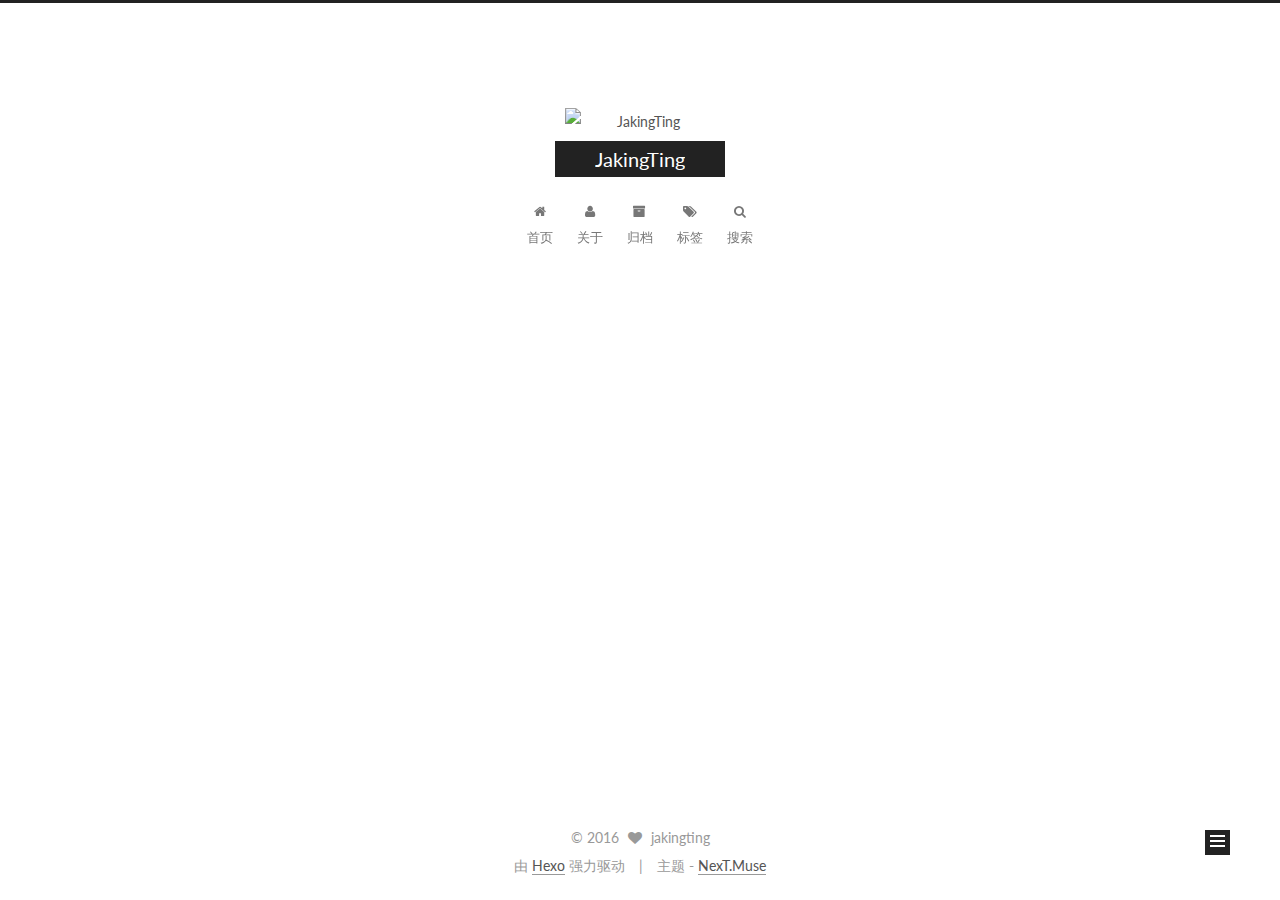
==== index.html @ 189644c3 "Site updated: 2016-06-27 00:08:22" ====
<!doctype html>



  


<html class="theme-next muse use-motion">
<head>
  <meta charset="UTF-8"/>
<meta http-equiv="X-UA-Compatible" content="IE=edge,chrome=1" />
<meta name="viewport" content="width=device-width, initial-scale=1, maximum-scale=1"/>



<meta http-equiv="Cache-Control" content="no-transform" />
<meta http-equiv="Cache-Control" content="no-siteapp" />












  
  
  <link href="/vendors/fancybox/source/jquery.fancybox.css?v=2.1.5" rel="stylesheet" type="text/css" />




  
  
  
  

  
    
    
  

  

  

  

  

  
    
    
    <link href="//fonts.googleapis.com/css?family=Lato:300,300italic,400,400italic,700,700italic&subset=latin,latin-ext" rel="stylesheet" type="text/css">
  






<link href="/vendors/font-awesome/css/font-awesome.min.css?v=4.4.0" rel="stylesheet" type="text/css" />

<link href="/css/main.css?v=5.0.1" rel="stylesheet" type="text/css" />


  <meta name="keywords" content="Hexo, NexT" />








  <link rel="shortcut icon" type="image/x-icon" href="/favicon.ico?v=5.0.1" />






<meta name="description" content="青春若是一场天真的固执,你则是我最在乎的坚持">
<meta property="og:type" content="website">
<meta property="og:title" content="JakingTing">
<meta property="og:url" content="http://yoursite.com/index.html">
<meta property="og:site_name" content="JakingTing">
<meta property="og:description" content="青春若是一场天真的固执,你则是我最在乎的坚持">
<meta name="twitter:card" content="summary">
<meta name="twitter:title" content="JakingTing">
<meta name="twitter:description" content="青春若是一场天真的固执,你则是我最在乎的坚持">



<script type="text/javascript" id="hexo.configuration">
  var NexT = window.NexT || {};
  var CONFIG = {
    scheme: 'Muse',
    sidebar: {"position":"right","display":"post"},
    fancybox: true,
    motion: true,
    duoshuo: {
      userId: 0,
      author: '博主'
    }
  };
</script>




  <link rel="canonical" href="http://yoursite.com/"/>

  <title> JakingTing </title>
</head>

<body itemscope itemtype="http://schema.org/WebPage" lang="zh-Hans">

  



  <script type="text/javascript">
    var _hmt = _hmt || [];
    (function() {
      var hm = document.createElement("script");
      hm.src = "//hm.baidu.com/hm.js?0f6bd06785c1c2a9f160867bfe1f3450";
      var s = document.getElementsByTagName("script")[0];
      s.parentNode.insertBefore(hm, s);
    })();
  </script>








  
  
    
  

  <div class="container one-collumn sidebar-position-right 
   page-home 
 ">
    <div class="headband"></div>

    <header id="header" class="header" itemscope itemtype="http://schema.org/WPHeader">
      <div class="header-inner"><div class="site-meta ">
  
    <div class="site-meta-headline">
      <a>
        <img class="custom-logo-image" src="https://avatars0.githubusercontent.com/u/9338944?v=3&s=460"
             alt="JakingTing"/>
      </a>
    </div>
  

  <div class="custom-logo-site-title">
    <a href="/"  class="brand" rel="start">
      <span class="logo-line-before"><i></i></span>
      <span class="site-title">JakingTing</span>
      <span class="logo-line-after"><i></i></span>
    </a>
  </div>
  <p class="site-subtitle"></p>
</div>

<div class="site-nav-toggle">
  <button>
    <span class="btn-bar"></span>
    <span class="btn-bar"></span>
    <span class="btn-bar"></span>
  </button>
</div>

<nav class="site-nav">
  

  
    <ul id="menu" class="menu">
      
        
        <li class="menu-item menu-item-home">
          <a href="/" rel="section">
            
              <i class="menu-item-icon fa fa-fw fa-home"></i> <br />
            
            首页
          </a>
        </li>
      
        
        <li class="menu-item menu-item-about">
          <a href="/about" rel="section">
            
              <i class="menu-item-icon fa fa-fw fa-user"></i> <br />
            
            关于
          </a>
        </li>
      
        
        <li class="menu-item menu-item-archives">
          <a href="/archives" rel="section">
            
              <i class="menu-item-icon fa fa-fw fa-archive"></i> <br />
            
            归档
          </a>
        </li>
      
        
        <li class="menu-item menu-item-tags">
          <a href="/tags" rel="section">
            
              <i class="menu-item-icon fa fa-fw fa-tags"></i> <br />
            
            标签
          </a>
        </li>
      

      
        <li class="menu-item menu-item-search">
          
            <a href="#" class="popup-trigger">
          
            
              <i class="menu-item-icon fa fa-search fa-fw"></i> <br />
            
            搜索
          </a>
        </li>
      
    </ul>
  

  
    <div class="site-search">
      
  <div class="popup">
 <span class="search-icon fa fa-search"></span>
 <input type="text" id="local-search-input">
 <div id="local-search-result"></div>
 <span class="popup-btn-close">close</span>
</div>


    </div>
  
</nav>

 </div>
    </header>

    <main id="main" class="main">
      <div class="main-inner">
        <div class="content-wrap">
          <div id="content" class="content">
            
  <section id="posts" class="posts-expand">
    
      

  
  

  
  
  

  <article class="post post-type-normal " itemscope itemtype="http://schema.org/Article">

    
      <header class="post-header">

        
        
          <h1 class="post-title" itemprop="name headline">
            
            
              
                
                <a class="post-title-link" href="/2016/06/26/Java类型信息与应用－－动态代理/" itemprop="url">
                  Java类型信息与应用－－动态代理
                </a>
              
            
          </h1>
        

        <div class="post-meta">
          <span class="post-time">
            <span class="post-meta-item-icon">
              <i class="fa fa-calendar-o"></i>
            </span>
            <span class="post-meta-item-text">发表于</span>
            <time itemprop="dateCreated" datetime="2016-06-26T09:59:32+08:00" content="2016-06-26">
              2016-06-26
            </time>
          </span>

          

          
            
              <span class="post-comments-count">
                &nbsp; | &nbsp;
                <a href="/2016/06/26/Java类型信息与应用－－动态代理/#comments" itemprop="discussionUrl">
                  <span class="post-comments-count ds-thread-count" data-thread-key="2016/06/26/Java类型信息与应用－－动态代理/" itemprop="commentsCount"></span>
                </a>
              </span>
            
          

          

          
          

          
        </div>
      </header>
    


    <div class="post-body" itemprop="articleBody">

      
      

      
        
          ssss
          <div class="post-more-link text-center">
            <a class="btn" href="/2016/06/26/Java类型信息与应用－－动态代理/">
              阅读全文 &raquo;
            </a>
          </div>
        
      
    </div>

    <div>
      
    </div>

    <div>
      
    </div>

    <footer class="post-footer">
      

      

      
      
        <div class="post-eof"></div>
      
    </footer>
  </article>


    
  </section>

  


          </div>
          


          

        </div>
        
          
  
  <div class="sidebar-toggle">
    <div class="sidebar-toggle-line-wrap">
      <span class="sidebar-toggle-line sidebar-toggle-line-first"></span>
      <span class="sidebar-toggle-line sidebar-toggle-line-middle"></span>
      <span class="sidebar-toggle-line sidebar-toggle-line-last"></span>
    </div>
  </div>

  <aside id="sidebar" class="sidebar">
    <div class="sidebar-inner">

      

      

      <section class="site-overview sidebar-panel  sidebar-panel-active ">
        <div class="site-author motion-element" itemprop="author" itemscope itemtype="http://schema.org/Person">
          <img class="site-author-image" itemprop="image"
               src="https://avatars0.githubusercontent.com/u/9338944?v=3&s=460"
               alt="jakingting" />
          <p class="site-author-name" itemprop="name">jakingting</p>
          <p class="site-description motion-element" itemprop="description">青春若是一场天真的固执,你则是我最在乎的坚持</p>
        </div>
        <nav class="site-state motion-element">
          <div class="site-state-item site-state-posts">
            <a href="/archives">
              <span class="site-state-item-count">1</span>
              <span class="site-state-item-name">日志</span>
            </a>
          </div>

          

          
            <div class="site-state-item site-state-tags">
              <a href="/tags">
                <span class="site-state-item-count">3</span>
                <span class="site-state-item-name">标签</span>
              </a>
            </div>
          

        </nav>

        

        <div class="links-of-author motion-element">
          
        </div>

        
        

        
        

      </section>

      

    </div>
  </aside>


        
      </div>
    </main>

    <footer id="footer" class="footer">
      <div class="footer-inner">
        <div class="copyright" >
  
  &copy; 
  <span itemprop="copyrightYear">2016</span>
  <span class="with-love">
    <i class="fa fa-heart"></i>
  </span>
  <span class="author" itemprop="copyrightHolder">jakingting</span>
</div>

<div class="powered-by">
  由 <a class="theme-link" href="http://hexo.io">Hexo</a> 强力驱动
</div>

<div class="theme-info">
  主题 -
  <a class="theme-link" href="https://github.com/iissnan/hexo-theme-next">
    NexT.Muse
  </a>
</div>

        

        
      </div>
    </footer>

    <div class="back-to-top">
      <i class="fa fa-arrow-up"></i>
    </div>
  </div>

  

<script type="text/javascript">
  if (Object.prototype.toString.call(window.Promise) !== '[object Function]') {
    window.Promise = null;
  }
</script>









  



  
  <script type="text/javascript" src="/vendors/jquery/index.js?v=2.1.3"></script>

  
  <script type="text/javascript" src="/vendors/fastclick/lib/fastclick.min.js?v=1.0.6"></script>

  
  <script type="text/javascript" src="/vendors/jquery_lazyload/jquery.lazyload.js?v=1.9.7"></script>

  
  <script type="text/javascript" src="/vendors/velocity/velocity.min.js?v=1.2.1"></script>

  
  <script type="text/javascript" src="/vendors/velocity/velocity.ui.min.js?v=1.2.1"></script>

  
  <script type="text/javascript" src="/vendors/fancybox/source/jquery.fancybox.pack.js?v=2.1.5"></script>


  


  <script type="text/javascript" src="/js/src/utils.js?v=5.0.1"></script>

  <script type="text/javascript" src="/js/src/motion.js?v=5.0.1"></script>



  
  

  

  


  <script type="text/javascript" src="/js/src/bootstrap.js?v=5.0.1"></script>



  

  
    
  

  <script type="text/javascript">
    var duoshuoQuery = {short_name:"jakingting"};
    (function() {
      var ds = document.createElement('script');
      ds.type = 'text/javascript';ds.async = true;
      ds.id = 'duoshuo-script';
      ds.src = (document.location.protocol == 'https:' ? 'https:' : 'http:') + '//static.duoshuo.com/embed.js';
      ds.charset = 'UTF-8';
      (document.getElementsByTagName('head')[0]
      || document.getElementsByTagName('body')[0]).appendChild(ds);
    })();
  </script>

  
    
  






  
  
  <script type="text/javascript">
    // Popup Window;
    var isfetched = false;
    // Search DB path;
    var search_path = "search.xml";
    if (search_path.length == 0) {
       search_path = "search.xml";
    }
    var path = "/" + search_path;
    // monitor main search box;

    function proceedsearch() {
      $("body").append('<div class="popoverlay">').css('overflow', 'hidden');
      $('.popup').toggle();

    }
    // search function;
    var searchFunc = function(path, search_id, content_id) {
    'use strict';
    $.ajax({
        url: path,
        dataType: "xml",
        async: true,
        success: function( xmlResponse ) {
            // get the contents from search data
            isfetched = true;
            $('.popup').detach().appendTo('.header-inner');
            var datas = $( "entry", xmlResponse ).map(function() {
                return {
                    title: $( "title", this ).text(),
                    content: $("content",this).text(),
                    url: $( "url" , this).text()
                };
            }).get();
            var $input = document.getElementById(search_id);
            var $resultContent = document.getElementById(content_id);
            $input.addEventListener('input', function(){
                var matchcounts = 0;
                var str='<ul class=\"search-result-list\">';                
                var keywords = this.value.trim().toLowerCase().split(/[\s\-]+/);
                $resultContent.innerHTML = "";
                if (this.value.trim().length > 1) {
                // perform local searching
                datas.forEach(function(data) {
                    var isMatch = true;
                    var content_index = [];
                    var data_title = data.title.trim().toLowerCase();
                    var data_content = data.content.trim().replace(/<[^>]+>/g,"").toLowerCase();
                    var data_url = data.url;
                    var index_title = -1;
                    var index_content = -1;
                    var first_occur = -1;
                    // only match artiles with not empty titles and contents
                    if(data_title != '' && data_content != '') {
                        keywords.forEach(function(keyword, i) {
                            index_title = data_title.indexOf(keyword);
                            index_content = data_content.indexOf(keyword);
                            if( index_title < 0 && index_content < 0 ){
                                isMatch = false;
                            } else {
                                if (index_content < 0) {
                                    index_content = 0;
                                }
                                if (i == 0) {
                                    first_occur = index_content;
                                }
                            }
                        });
                    }
                    // show search results
                    if (isMatch) {
                        matchcounts += 1;
                        str += "<li><a href='"+ data_url +"' class='search-result-title'>"+ data_title +"</a>";
                        var content = data.content.trim().replace(/<[^>]+>/g,"");
                        if (first_occur >= 0) {
                            // cut out 100 characters
                            var start = first_occur - 20;
                            var end = first_occur + 80;
                            if(start < 0){
                                start = 0;
                            }
                            if(start == 0){
                                end = 50;
                            }
                            if(end > content.length){
                                end = content.length;
                            }
                            var match_content = content.substring(start, end);
                            // highlight all keywords
                            keywords.forEach(function(keyword){
                                var regS = new RegExp(keyword, "gi");
                                match_content = match_content.replace(regS, "<b class=\"search-keyword\">"+keyword+"</b>");
                            });
                            
                            str += "<p class=\"search-result\">" + match_content +"...</p>"
                        }
                        str += "</li>";
                    }
                })};
                str += "</ul>";
                if (matchcounts == 0) { str = '<div id="no-result"><i class="fa fa-frown-o fa-5x" /></div>' }
                if (keywords == "") { str = '<div id="no-result"><i class="fa fa-search fa-5x" /></div>' }
                $resultContent.innerHTML = str;
            });
            proceedsearch();
        }
    });}

    // handle and trigger popup window;
    $('.popup-trigger').mousedown(function(e) {
      e.stopPropagation();
      if (isfetched == false) {
        searchFunc(path, 'local-search-input', 'local-search-result');
      } else {
        proceedsearch();
      };

    });

    $('.popup-btn-close').click(function(e){
      $('.popup').hide();
      $(".popoverlay").remove();
      $('body').css('overflow', '');
    });
    $('.popup').click(function(e){
      e.stopPropagation();
    });
  </script>

  
  <script type="text/x-mathjax-config">
    MathJax.Hub.Config({
      tex2jax: {
        inlineMath: [ ['$','$'], ["\\(","\\)"]  ],
        processEscapes: true,
        skipTags: ['script', 'noscript', 'style', 'textarea', 'pre', 'code']
      }
    });
  </script>

  <script type="text/x-mathjax-config">
    MathJax.Hub.Queue(function() {
      var all = MathJax.Hub.getAllJax(), i;
      for (i=0; i < all.length; i += 1) {
        all[i].SourceElement().parentNode.className += ' has-jax';
      }
    });
  </script>
  <script type="text/javascript" src="//cdn.mathjax.org/mathjax/latest/MathJax.js?config=TeX-AMS-MML_HTMLorMML"></script>


  

  

</body>
</html>
---- css/main.css ----
/* normalize.css v3.0.2 | MIT License | git.io/normalize */
html {
  font-family: sans-serif; /* 1 */
  -ms-text-size-adjust: 100%; /* 2 */
  -webkit-text-size-adjust: 100%; /* 2 */
}
body {
  margin: 0;
}
article,
aside,
details,
figcaption,
figure,
footer,
header,
hgroup,
main,
menu,
nav,
section,
summary {
  display: block;
}
audio,
canvas,
progress,
video {
  display: inline-block; /* 1 */
  vertical-align: baseline; /* 2 */
}
audio:not([controls]) {
  display: none;
  height: 0;
}
[hidden],
template {
  display: none;
}
a {
  background-color: transparent;
}
a:active,
a:hover {
  outline: 0;
}
abbr[title] {
  border-bottom: 1px dotted;
}
b,
strong {
  font-weight: bold;
}
dfn {
  font-style: italic;
}
h1 {
  font-size: 2em;
  margin: 0.67em 0;
}
mark {
  background: #ff0;
  color: #000;
}
small {
  font-size: 80%;
}
sub,
sup {
  font-size: 75%;
  line-height: 0;
  position: relative;
  vertical-align: baseline;
}
sup {
  top: -0.5em;
}
sub {
  bottom: -0.25em;
}
img {
  border: 0;
}
svg:not(:root) {
  overflow: hidden;
}
figure {
  margin: 1em 40px;
}
hr {
  -moz-box-sizing: content-box;
  box-sizing: content-box;
  height: 0;
}
pre {
  overflow: auto;
}
code,
kbd,
pre,
samp {
  font-family: monospace, monospace;
  font-size: 1em;
}
button,
input,
optgroup,
select,
textarea {
  color: inherit; /* 1 */
  font: inherit; /* 2 */
  margin: 0; /* 3 */
}
button {
  overflow: visible;
}
button,
select {
  text-transform: none;
}
button,
html input[type="button"],
input[type="reset"],
input[type="submit"] {
  -webkit-appearance: button; /* 2 */
  cursor: pointer; /* 3 */
}
button[disabled],
html input[disabled] {
  cursor: default;
}
button::-moz-focus-inner,
input::-moz-focus-inner {
  border: 0;
  padding: 0;
}
input {
  line-height: normal;
}
input[type="checkbox"],
input[type="radio"] {
  box-sizing: border-box; /* 1 */
  padding: 0; /* 2 */
}
input[type="number"]::-webkit-inner-spin-button,
input[type="number"]::-webkit-outer-spin-button {
  height: auto;
}
input[type="search"] {
  -webkit-appearance: textfield; /* 1 */
  -moz-box-sizing: content-box;
  -webkit-box-sizing: content-box; /* 2 */
  box-sizing: content-box;
}
input[type="search"]::-webkit-search-cancel-button,
input[type="search"]::-webkit-search-decoration {
  -webkit-appearance: none;
}
fieldset {
  border: 1px solid #c0c0c0;
  margin: 0 2px;
  padding: 0.35em 0.625em 0.75em;
}
legend {
  border: 0; /* 1 */
  padding: 0; /* 2 */
}
textarea {
  overflow: auto;
}
optgroup {
  font-weight: bold;
}
table {
  border-collapse: collapse;
  border-spacing: 0;
}
td,
th {
  padding: 0;
}
::selection {
  background: #262a30;
  color: #fff;
}
body {
  position: relative;
  font-family: 'Lato', "PingFang SC", "Microsoft YaHei", sans-serif;
  font-size: 14px;
  line-height: 2;
  color: #555;
  background: #fff;
}
@media (max-width: 767px) {
  body {
    padding-right: 0 !important;
  }
}
@media (min-width: 768px) and (max-width: 991px) {
  body {
    padding-right: 0 !important;
  }
}
@media (min-width: 1600px) {
  body {
    font-size: 16px;
  }
}
h1,
h2,
h3,
h4,
h5,
h6 {
  margin: 0;
  padding: 0;
  font-weight: bold;
  line-height: 1.5;
  font-family: 'Lato', "PingFang SC", "Microsoft YaHei", sans-serif;
}
h2,
h3,
h4,
h5,
h6 {
  margin: 20px 0 15px;
}
h1 {
  font-size: 22px;
}
@media (max-width: 767px) {
  h1 {
    font-size: 18px;
  }
}
h2 {
  font-size: 20px;
}
@media (max-width: 767px) {
  h2 {
    font-size: 16px;
  }
}
h3 {
  font-size: 18px;
}
@media (max-width: 767px) {
  h3 {
    font-size: 14px;
  }
}
h4 {
  font-size: 16px;
}
@media (max-width: 767px) {
  h4 {
    font-size: 12px;
  }
}
h5 {
  font-size: 14px;
}
@media (max-width: 767px) {
  h5 {
    font-size: 10px;
  }
}
h6 {
  font-size: 12px;
}
@media (max-width: 767px) {
  h6 {
    font-size: 8px;
  }
}
p {
  margin: 0 0 25px 0;
}
a {
  color: #555;
  text-decoration: none;
  border-bottom: 1px solid #999;
  word-wrap: break-word;
}
a:hover {
  color: #222;
  border-bottom-color: #222;
}
ul {
  list-style: none;
}
blockquote {
  margin: 0;
  padding: 0;
}
img {
  display: block;
  margin: auto;
  max-width: 100%;
  height: auto;
}
hr {
  margin: 40px 0;
  height: 3px;
  border: none;
  background-color: #ddd;
  background-image: repeating-linear-gradient(-45deg, #fff, #fff 4px, transparent 4px, transparent 8px);
}
blockquote {
  padding: 0 15px;
  color: #666;
  border-left: 4px solid #ddd;
}
blockquote cite::before {
  content: "-";
  padding: 0 5px;
}
dt {
  font-weight: 700;
}
dd {
  margin: 0;
  padding: 0;
}
.text-left {
  text-align: left;
}
.text-center {
  text-align: center;
}
.text-right {
  text-align: right;
}
.text-justify {
  text-align: justify;
}
.text-nowrap {
  white-space: nowrap;
}
.text-lowercase {
  text-transform: lowercase;
}
.text-uppercase {
  text-transform: uppercase;
}
.text-capitalize {
  text-transform: capitalize;
}
.center-block {
  display: block;
  margin-left: auto;
  margin-right: auto;
}
.clearfix:before,
.clearfix:after {
  content: " ";
  display: table;
}
.clearfix:after {
  clear: both;
}
.pullquote {
  width: 45%;
}
.pullquote.left {
  float: left;
  margin-left: 5px;
  margin-right: 10px;
}
.pullquote.right {
  float: right;
  margin-left: 10px;
  margin-right: 5px;
}
.affix.affix.affix {
  position: fixed;
}
.translation {
  margin-top: -20px;
  font-size: 14px;
  color: #999;
}
.scrollbar-measure {
  width: 100px;
  height: 100px;
  overflow: scroll;
  position: absolute;
  top: -9999px;
}
.use-motion .motion-element {
  opacity: 0;
}
#local-search-input {
  padding: 3px;
  border: none;
  text-indent: 14px;
  border-radius: 0;
  width: 140px;
  outline: none;
  border-bottom: 1px solid #999;
  background: inherit;
  opacity: 0.5;
}
#local-search-input:focus {
  opacity: 1;
}
.search-icon {
  position: absolute;
  top: 9px;
}
table {
  margin: 20px 0;
  width: 100%;
  border-collapse: collapse;
  border-spacing: 0;
  border: 1px solid #ddd;
  font-size: 14px;
  table-layout: fixed;
  word-wrap: break-all;
}
table>tbody>tr:nth-of-type(odd) {
  background-color: #f9f9f9;
}
table>tbody>tr:hover {
  background-color: #f5f5f5;
}
caption,
th,
td {
  padding: 8px;
  text-align: left;
  vertical-align: middle;
  font-weight: normal;
}
th,
td {
  border-bottom: 3px solid #ddd;
  border-right: 1px solid #eee;
}
th {
  padding-bottom: 10px;
  font-weight: 700;
}
td {
  border-bottom-width: 1px;
}
html,
body {
  height: 100%;
}
.container {
  position: relative;
  min-height: 100%;
}
.header-inner {
  margin: 0 auto;
  padding: 100px 0 70px;
  width: 700px;
}
@media (min-width: 1600px) {
  .container .header-inner {
    width: 900px;
  }
}
.main {
  padding-bottom: 150px;
}
.main-inner {
  margin: 0 auto;
  width: 700px;
}
@media (min-width: 1600px) {
  .container .main-inner {
    width: 900px;
  }
}
.footer {
  position: absolute;
  left: 0;
  bottom: 0;
  width: 100%;
  min-height: 50px;
}
.footer-inner {
  box-sizing: border-box;
  margin: 20px auto;
  width: 700px;
}
@media (min-width: 1600px) {
  .container .footer-inner {
    width: 900px;
  }
}
pre,
.highlight {
  overflow: auto;
  margin: 20px 0;
  padding: 15px;
  font-size: 13px;
  color: #4d4d4c;
  background: #f7f7f7;
  line-height: 1.6;
}
pre,
code {
  font-family: consolas, Menlo, "PingFang SC", "Microsoft YaHei", monospace;
}
code {
  padding: 2px 4px;
  word-break: break-all;
  color: #555;
  background: #eee;
  border-radius: 4px;
  font-size: 13px;
}
pre code {
  padding: 0;
  color: #4d4d4c;
  background: none;
  text-shadow: none;
}
.highlight pre {
  border: none;
  margin: 0;
  padding: 1px;
}
.highlight table {
  margin: 0;
  width: auto;
  border: none;
}
.highlight td {
  border: none;
  padding: 0;
}
.highlight figcaption {
  font-size: 1em;
  color: #4d4d4c;
  line-height: 1em;
  margin-bottom: 1em;
}
.highlight figcaption:before,
.highlight figcaption:after {
  content: " ";
  display: table;
}
.highlight figcaption:after {
  clear: both;
}
.highlight figcaption a {
  float: right;
  color: #4d4d4c;
}
.highlight figcaption a:hover {
  border-bottom-color: #4d4d4c;
}
.highlight .gutter pre {
  color: #666;
  text-align: right;
  padding-right: 20px;
}
.highlight .line {
  height: 20px;
}
.gist table {
  width: auto;
}
.gist table td {
  border: none;
}
pre .comment {
  color: #8e908c;
}
pre .variable,
pre .attribute,
pre .tag,
pre .regexp,
pre .ruby .constant,
pre .xml .tag .title,
pre .xml .pi,
pre .xml .doctype,
pre .html .doctype,
pre .css .id,
pre .css .class,
pre .css .pseudo {
  color: #c82829;
}
pre .number,
pre .preprocessor,
pre .built_in,
pre .literal,
pre .params,
pre .constant,
pre .command {
  color: #f5871f;
}
pre .ruby .class .title,
pre .css .rules .attribute,
pre .string,
pre .value,
pre .inheritance,
pre .header,
pre .ruby .symbol,
pre .xml .cdata,
pre .special,
pre .number,
pre .formula {
  color: #718c00;
}
pre .title,
pre .css .hexcolor {
  color: #3e999f;
}
pre .function,
pre .python .decorator,
pre .python .title,
pre .ruby .function .title,
pre .ruby .title .keyword,
pre .perl .sub,
pre .javascript .title,
pre .coffeescript .title {
  color: #4271ae;
}
pre .keyword,
pre .javascript .function {
  color: #8959a8;
}
.full-image.full-image.full-image {
  border: none;
  max-width: 100%;
  width: auto;
  margin: 20px auto;
}
@media (min-width: 992px) {
  .full-image.full-image.full-image {
    max-width: none;
    width: 126%;
    margin: 0 -13%;
  }
}
.blockquote-center,
.page-home .post-type-quote blockquote,
.page-post-detail .post-type-quote blockquote {
  position: relative;
  margin: 40px 0;
  padding: 0;
  border-left: none;
  text-align: center;
}
.blockquote-center::before,
.page-home .post-type-quote blockquote::before,
.page-post-detail .post-type-quote blockquote::before,
.blockquote-center::after,
.page-home .post-type-quote blockquote::after,
.page-post-detail .post-type-quote blockquote::after {
  position: absolute;
  content: ' ';
  display: block;
  width: 100%;
  height: 24px;
  opacity: 0.2;
  background-repeat: no-repeat;
  background-position: 0 -6px;
  background-size: 22px 22px;
}
.blockquote-center::before,
.page-home .post-type-quote blockquote::before,
.page-post-detail .post-type-quote blockquote::before {
  top: -20px;
  background-image: url("../images/quote-l.svg");
  border-top: 1px solid #ccc;
}
.blockquote-center::after,
.page-home .post-type-quote blockquote::after,
.page-post-detail .post-type-quote blockquote::after {
  bottom: -20px;
  background-image: url("../images/quote-r.svg");
  border-bottom: 1px solid #ccc;
  background-position: 100% 8px;
}
.blockquote-center p,
.page-home .post-type-quote blockquote p,
.page-post-detail .post-type-quote blockquote p,
.blockquote-center div,
.page-home .post-type-quote blockquote div,
.page-post-detail .post-type-quote blockquote div {
  text-align: center;
}
.post .post-body .group-picture img {
  box-sizing: border-box;
  padding: 0 3px;
  border: none;
}
.post .group-picture-row {
  overflow: hidden;
  margin-top: 6px;
}
.post .group-picture-row:first-child {
  margin-top: 0;
}
.post .group-picture-column {
  float: left;
}
.page-post-detail .post-body .group-picture-column {
  float: none;
  margin-top: 10px;
  width: auto !important;
}
.page-post-detail .post-body .group-picture-column img {
  margin: 0 auto;
}
.page-archive .group-picture-container {
  overflow: hidden;
}
.page-archive .group-picture-row {
  float: left;
}
.page-archive .group-picture-row:first-child {
  margin-top: 6px;
}
.page-archive .group-picture-column {
  max-width: 150px;
  max-height: 150px;
}
.btn {
  display: inline-block;
  padding: 0 20px;
  font-size: 14px;
  color: #fff;
  background: #222;
  border: 2px solid #222;
  text-decoration: none;
  border-radius: 0;
  transition-property: background-color;
  transition-duration: 0.2s;
  transition-timing-function: ease-in-out;
  transition-delay: 0s;
}
.btn:hover,
.post-more-link .btn:hover {
  border-color: #222;
  color: #222;
  background: #fff;
}
.btn-bar {
  display: block;
  width: 22px;
  height: 2px;
  background: #555;
  border-radius: 1px;
}
.btn-bar+.btn-bar {
  margin-top: 4px;
}
.pagination {
  margin: 120px 0 40px;
  text-align: center;
  border-top: 1px solid #eee;
}
.page-number-basic,
.pagination .prev,
.pagination .next,
.pagination .page-number,
.pagination .space {
  display: inline-block;
  position: relative;
  top: -1px;
  margin: 0 10px;
  padding: 0 10px;
  line-height: 30px;
}
@media (max-width: 767px) {
  .page-number-basic,
  .pagination .prev,
  .pagination .next,
  .pagination .page-number,
  .pagination .space {
    margin: 0 5px;
  }
}
.pagination .prev,
.pagination .next,
.pagination .page-number {
  border-bottom: 0;
  border-top: 1px solid #eee;
  transition-property: border-color;
  transition-duration: 0.2s;
  transition-timing-function: ease-in-out;
  transition-delay: 0s;
}
.pagination .prev:hover,
.pagination .next:hover,
.pagination .page-number:hover {
  border-top-color: #222;
}
.pagination .space {
  padding: 0;
  margin: 0;
}
.pagination .prev {
  margin-left: 0;
}
.pagination .next {
  margin-right: 0;
}
.pagination .page-number.current {
  color: #fff;
  background: #ccc;
  border-top-color: #ccc;
}
@media (max-width: 767px) {
  .pagination {
    border-top: none;
  }
  .pagination .prev,
  .pagination .next,
  .pagination .page-number {
    margin-bottom: 10px;
    border-top: 0;
    border-bottom: 1px solid #eee;
  }
  .pagination .prev:hover,
  .pagination .next:hover,
  .pagination .page-number:hover {
    border-bottom-color: #222;
  }
}
.comments {
  margin: 60px 20px 0;
}
.tag-cloud {
  text-align: center;
}
.tag-cloud a {
  display: inline-block;
  margin: 10px;
}
.back-to-top {
  box-sizing: border-box;
  position: fixed;
  bottom: -100px;
  right: 50px;
  z-index: 1050;
  padding: 0 6px;
  width: 25px;
  background: #222;
  font-size: 12px;
  opacity: 1;
  color: #fff;
  cursor: pointer;
  text-align: center;
  -webkit-transform: translateZ(0);
  transition-property: bottom;
  transition-duration: 0.2s;
  transition-timing-function: ease-in-out;
  transition-delay: 0s;
}
@media (max-width: 767px) {
  .back-to-top {
    display: none;
  }
}
@media (min-width: 768px) and (max-width: 991px) {
  .back-to-top {
    display: none;
  }
}
.back-to-top.back-to-top-on {
  bottom: 19px;
}
.header {
  background: #fff;
}
.header-inner {
  position: relative;
}
.headband {
  height: 3px;
  background: #222;
}
.site-meta {
  margin: 0;
  text-align: center;
}
@media (max-width: 767px) {
  .site-meta {
    text-align: center;
  }
}
.brand {
  position: relative;
  display: inline-block;
  padding: 0 40px;
  color: #fff;
  background: #222;
  border-bottom: none;
}
.brand:hover {
  color: #fff;
}
.logo {
  display: inline-block;
  margin-right: 5px;
  line-height: 36px;
  vertical-align: top;
}
.site-title {
  display: inline-block;
  vertical-align: top;
  line-height: 36px;
  font-size: 20px;
  font-weight: normal;
  font-family: 'Lato', "PingFang SC", "Microsoft YaHei", sans-serif;
}
.site-subtitle {
  margin-top: 10px;
  font-size: 13px;
  color: #999;
}
.use-motion .brand {
  opacity: 0;
}
.use-motion .logo,
.use-motion .site-title,
.use-motion .site-subtitle {
  opacity: 0;
  position: relative;
  top: -10px;
}
.site-nav-toggle {
  display: none;
  position: absolute;
  top: 10px;
  left: 10px;
}
@media (max-width: 767px) {
  .site-nav-toggle {
    display: block;
  }
}
.site-nav-toggle button {
  margin-top: 2px;
  padding: 9px 10px;
  background: transparent;
  border: none;
}
@media (max-width: 767px) {
  .site-nav {
    display: none;
    margin: 0 -10px;
    padding: 0 10px;
    clear: both;
    border-top: 1px solid #ddd;
  }
}
@media (min-width: 768px) and (max-width: 991px) {
  .site-nav {
    display: block !important;
  }
}
@media (min-width: 992px) {
  .site-nav {
    display: block !important;
  }
}
.menu {
  margin-top: 20px;
  padding-left: 0;
  text-align: center;
}
.menu .menu-item {
  display: inline-block;
  margin: 0 10px;
}
@media screen and (max-width: 767px) {
  .menu .menu-item {
    margin-top: 10px;
  }
}
.menu .menu-item a {
  display: block;
  font-size: 13px;
  text-transform: capitalize;
  line-height: inherit;
  border-bottom: 1px solid transparent;
  transition-property: border-color;
  transition-duration: 0.2s;
  transition-timing-function: ease-in-out;
  transition-delay: 0s;
}
.menu .menu-item a:hover {
  border-bottom-color: #222;
}
.menu .menu-item .fa {
  margin-right: 5px;
}
.use-motion .menu-item {
  opacity: 0;
}
.post-body {
  font-family: 'Lato', "PingFang SC", "Microsoft YaHei", sans-serif;
}
@media (max-width: 767px) {
  .post-body {
    word-break: break-word;
  }
}
.post-body .fancybox img {
  display: block !important;
  margin: 0 auto;
  cursor: pointer;
  cursor: zoom-in;
  cursor: -webkit-zoom-in;
}
.post-body .image-caption,
.post-body .figure .caption {
  margin: 10px auto 15px;
  text-align: center;
  font-size: 14px;
  color: #999;
  font-weight: bold;
  line-height: 1;
}
.post-sticky-flag {
  display: inline-block;
  font-size: 16px;
  -ms-transform: rotate(30deg);
  -webkit-transform: rotate(30deg);
  -moz-transform: rotate(30deg);
  -ms-transform: rotate(30deg);
  -o-transform: rotate(30deg);
  transform: rotate(30deg);
}
.posts-expand {
  padding-top: 40px;
}
@media (max-width: 767px) {
  .posts-expand {
    margin: 0 20px;
  }
  .post-body pre,
  .post-body .highlight {
    padding: 10px;
  }
  .post-body pre .gutter pre,
  .post-body .highlight .gutter pre {
    padding-right: 10px;
  }
}
@media (min-width: 992px) {
  .posts-expand .post-body {
    text-align: justify;
  }
}
.posts-expand .post-body h2,
.posts-expand .post-body h3,
.posts-expand .post-body h4,
.posts-expand .post-body h5,
.posts-expand .post-body h6 {
  padding-top: 10px;
}
.posts-expand .post-body h2 .header-anchor,
.posts-expand .post-body h3 .header-anchor,
.posts-expand .post-body h4 .header-anchor,
.posts-expand .post-body h5 .header-anchor,
.posts-expand .post-body h6 .header-anchor {
  float: right;
  margin-left: 10px;
  color: #ccc;
  border-bottom-style: none;
  visibility: hidden;
}
.posts-expand .post-body h2 .header-anchor:hover,
.posts-expand .post-body h3 .header-anchor:hover,
.posts-expand .post-body h4 .header-anchor:hover,
.posts-expand .post-body h5 .header-anchor:hover,
.posts-expand .post-body h6 .header-anchor:hover {
  color: inherit;
}
.posts-expand .post-body h2:hover .header-anchor,
.posts-expand .post-body h3:hover .header-anchor,
.posts-expand .post-body h4:hover .header-anchor,
.posts-expand .post-body h5:hover .header-anchor,
.posts-expand .post-body h6:hover .header-anchor {
  visibility: visible;
}
.posts-expand .post-body ul li {
  list-style: circle;
}
.posts-expand .post-body img {
  box-sizing: border-box;
  margin: auto;
  padding: 3px;
  border: 1px solid #ddd;
}
.posts-expand .fancybox img {
  margin: 0 auto;
}
@media (max-width: 767px) {
  .posts-collapse {
    margin: 0 20px;
  }
  .posts-collapse .post-title,
  .posts-collapse .post-meta {
    display: block;
    width: auto;
    text-align: left;
  }
}
.posts-collapse {
  position: relative;
  z-index: 1010;
  margin-left: 55px;
}
.posts-collapse::after {
  content: " ";
  position: absolute;
  top: 20px;
  left: 0;
  margin-left: -2px;
  width: 4px;
  height: 100%;
  background: #f5f5f5;
  z-index: -1;
}
@media (max-width: 767px) {
  .posts-collapse {
    margin: 0 20px;
  }
}
.posts-collapse .collection-title {
  position: relative;
  margin: 60px 0;
}
.posts-collapse .collection-title h2 {
  margin-left: 20px;
}
.posts-collapse .collection-title small {
  color: #bbb;
}
.posts-collapse .collection-title::before {
  content: " ";
  position: absolute;
  left: 0;
  top: 50%;
  margin-left: -4px;
  margin-top: -4px;
  width: 8px;
  height: 8px;
  background: #bbb;
  border-radius: 50%;
}
.posts-collapse .post {
  margin: 30px 0;
}
.posts-collapse .post-header {
  position: relative;
  transition-duration: 0.2s;
  transition-timing-function: ease-in-out;
  transition-delay: 0s;
  transition-property: border;
  border-bottom: 1px dashed #ccc;
}
.posts-collapse .post-header::before {
  content: " ";
  position: absolute;
  left: 0;
  top: 12px;
  width: 6px;
  height: 6px;
  margin-left: -4px;
  background: #bbb;
  border-radius: 50%;
  border: 1px solid #fff;
  transition-duration: 0.2s;
  transition-timing-function: ease-in-out;
  transition-delay: 0s;
  transition-property: background;
}
.posts-collapse .post-header:hover {
  border-bottom-color: #666;
}
.posts-collapse .post-header:hover::before {
  background: #222;
}
.posts-collapse .post-meta {
  position: absolute;
  font-size: 12px;
  left: 20px;
  top: 5px;
}
.posts-collapse .post-comments-count {
  display: none;
}
.posts-collapse .post-title {
  margin-left: 60px;
  font-size: 16px;
  font-weight: normal;
  line-height: inherit;
}
.posts-collapse .post-title::after {
  margin-left: 3px;
  opacity: 0.6;
}
.posts-collapse .post-title a {
  color: #666;
  border-bottom: none;
}
.page-home .post-type-quote .post-header,
.page-post-detail .post-type-quote .post-header,
.page-home .post-type-quote .post-tags,
.page-post-detail .post-type-quote .post-tags {
  display: none;
}
.posts-expand .post-title {
  font-size: 26px;
  text-align: center;
  word-break: break-word;
  font-weight: 400;
}
@media (max-width: 767px) {
  .posts-expand .post-title {
    font-size: 22px;
  }
}
.posts-expand .post-title-link {
  display: inline-block;
  position: relative;
  color: #555;
  border-bottom: none;
  line-height: 1.2;
  vertical-align: top;
}
.posts-expand .post-title-link::before {
  content: "";
  position: absolute;
  width: 100%;
  height: 2px;
  bottom: 0;
  left: 0;
  background-color: #000;
  visibility: hidden;
  -webkit-transform: scaleX(0);
  -moz-transform: scaleX(0);
  -ms-transform: scaleX(0);
  -o-transform: scaleX(0);
  transform: scaleX(0);
  transition-duration: 0.2s;
  transition-timing-function: ease-in-out;
  transition-delay: 0s;
}
.posts-expand .post-title-link:hover::before {
  visibility: visible;
  -webkit-transform: scaleX(1);
  -moz-transform: scaleX(1);
  -ms-transform: scaleX(1);
  -o-transform: scaleX(1);
  transform: scaleX(1);
}
.posts-expand .post-title-link .fa {
  font-size: 16px;
}
.posts-expand .post-meta {
  margin: 3px 0 60px 0;
  color: #999;
  font-family: 'Lato', "PingFang SC", "Microsoft YaHei", sans-serif;
  font-size: 12px;
  text-align: center;
}
.posts-expand .post-meta .post-category-list {
  display: inline-block;
  margin: 0;
  padding: 3px;
}
.posts-expand .post-meta .post-category-list-link {
  color: #999;
}
.post-meta-item-icon {
  display: none;
  margin-right: 3px;
}
@media (min-width: 768px) and (max-width: 991px) {
  .post-meta-item-icon {
    display: inline-block;
  }
}
@media (max-width: 767px) {
  .post-meta-item-icon {
    display: inline-block;
  }
}
@media (min-width: 768px) and (max-width: 991px) {
  .post-meta-item-text {
    display: none;
  }
}
@media (max-width: 767px) {
  .post-meta-item-text {
    display: none;
  }
}
@media (max-width: 767px) {
  .posts-expand .post-comments-count {
    display: none;
  }
}
.post-more-link {
  margin-top: 50px;
}
.post-more-link .btn {
  color: #fff;
  font-size: 14px;
  background: #222;
  border-radius: 0;
  line-height: 2;
}
.posts-expand .post-tags {
  margin-top: 40px;
  text-align: center;
}
.posts-expand .post-tags a {
  display: inline-block;
  margin-right: 10px;
  font-size: 13px;
}
.post-nav {
  overflow: hidden;
  margin-top: 60px;
  padding: 10px;
  white-space: nowrap;
  border-top: 1px solid #eee;
}
.post-nav-item {
  display: inline-block;
  width: 50%;
  white-space: normal;
}
.post-nav-item a {
  position: relative;
  display: inline-block;
  line-height: 25px;
  font-size: 14px;
  color: #555;
  border-bottom: none;
}
.post-nav-item a:hover {
  color: #222;
  border-bottom: none;
}
.post-nav-item a:active {
  top: 2px;
}
.post-nav-item a i {
  font-size: 12px;
}
.post-nav-prev {
  text-align: right;
}
.posts-expand .post-eof {
  display: block;
  margin: 80px auto 60px;
  width: 8%;
  height: 1px;
  background: #ccc;
  text-align: center;
}
.post:last-child .post-eof.post-eof.post-eof {
  display: none;
}
.post-gallery {
  display: table;
  table-layout: fixed;
  width: 100%;
  border-collapse: separate;
}
.post-gallery-row {
  display: table-row;
}
.post-gallery .post-gallery-img {
  display: table-cell;
  text-align: center;
  vertical-align: middle;
  border: none;
}
.post-gallery .post-gallery-img img {
  max-width: 100%;
  max-height: 100%;
  border: none;
}
.fancybox-close,
.fancybox-close:hover {
  border: none;
}
.sidebar {
  position: fixed;
  right: 0;
  top: 0;
  bottom: 0;
  width: 0;
  z-index: 1040;
  box-shadow: inset 0 2px 6px #000;
  background: #222;
  -webkit-transform: translateZ(0);
}
.sidebar a {
  color: #999;
  border-bottom-color: #555;
}
.sidebar a:hover {
  color: #eee;
}
@media (min-width: 768px) and (max-width: 991px) {
  .sidebar {
    display: none !important;
  }
}
@media (max-width: 767px) {
  .sidebar {
    display: none !important;
  }
}
.sidebar-inner {
  position: relative;
  padding: 20px 10px;
  color: #999;
  text-align: center;
}
.sidebar-toggle {
  position: fixed;
  right: 50px;
  bottom: 45px;
  width: 15px;
  height: 15px;
  padding: 5px;
  background: #222;
  line-height: 0;
  z-index: 1050;
  cursor: pointer;
  -webkit-transform: translateZ(0);
}
@media (min-width: 768px) and (max-width: 991px) {
  .sidebar-toggle {
    display: none;
  }
}
@media (max-width: 767px) {
  .sidebar-toggle {
    display: none;
  }
}
.sidebar-toggle-line {
  position: relative;
  display: inline-block;
  vertical-align: top;
  height: 2px;
  width: 100%;
  background: #fff;
  margin-top: 3px;
}
.sidebar-toggle-line:first-child {
  margin-top: 0;
}
.site-author-image {
  display: block;
  margin: 0 auto;
  padding: 2px;
  max-width: 96px;
  height: auto;
  border: 2px solid #333;
}
.site-author-name {
  margin: 5px 0 0;
  text-align: center;
  color: #f5f5f5;
  font-weight: normal;
}
.site-description {
  margin-top: 5px;
  text-align: center;
  font-size: 14px;
  color: #999;
}
.site-state {
  overflow: hidden;
  line-height: 1.4;
  white-space: nowrap;
  text-align: center;
}
.site-state-item {
  display: inline-block;
  padding: 0 15px;
  border-left: 1px solid #333;
}
.site-state-item:first-child {
  border-left: none;
}
.site-state-item a {
  border-bottom: none;
}
.site-state-item-count {
  display: block;
  text-align: center;
  color: inherit;
  font-weight: 600;
  font-size: 18px;
}
.site-state-item-name {
  font-size: 13px;
  color: inherit;
}
.feed-link {
  margin-top: 20px;
}
.feed-link a {
  display: inline-block;
  padding: 0 15px;
  color: #fc6423;
  border: 1px solid #fc6423;
  border-radius: 4px;
}
.feed-link a i {
  color: #fc6423;
  font-size: 14px;
}
.feed-link a:hover {
  color: #fff;
  background: #fc6423;
}
.feed-link a:hover i {
  color: #fff;
}
.links-of-author {
  margin-top: 20px;
}
.links-of-author a {
  display: inline-block;
  vertical-align: middle;
  margin-right: 10px;
  margin-bottom: 10px;
  border-bottom-color: #555;
  font-size: 13px;
}
.links-of-author a:before {
  display: inline-block;
  vertical-align: middle;
  margin-right: 3px;
  content: " ";
  width: 4px;
  height: 4px;
  border-radius: 50%;
  background: #8ff;
}
.links-of-blogroll {
  font-size: 13px;
}
.links-of-blogroll-title {
  margin-top: 20px;
  font-size: 14px;
  font-weight: 600;
}
.links-of-blogroll-list {
  margin: 0;
  padding: 0;
}
.links-of-blogroll-item {
  padding: 2px 10px;
}
.sidebar-nav {
  margin: 0 0 20px;
  padding-left: 0;
}
.sidebar-nav li {
  display: inline-block;
  cursor: pointer;
  border-bottom: 1px solid transparent;
  font-size: 14px;
  color: #555;
}
.sidebar-nav li:hover {
  color: #f5f5f5;
}
.page-post-detail .sidebar-nav-toc {
  padding: 0 5px;
}
.page-post-detail .sidebar-nav-overview {
  margin-left: 10px;
}
.sidebar-nav .sidebar-nav-active {
  color: #87daff;
  border-bottom-color: #87daff;
}
.sidebar-nav .sidebar-nav-active:hover {
  color: #87daff;
}
.sidebar-panel {
  display: none;
}
.sidebar-panel-active {
  display: block;
}
.post-toc-empty {
  font-size: 14px;
  color: #666;
}
.post-toc-wrap {
  overflow: hidden;
}
.post-toc {
  overflow: auto;
}
.post-toc ol {
  margin: 0;
  padding: 0 2px 5px 10px;
  text-align: left;
  list-style: none;
  font-size: 14px;
}
.post-toc ol > ol {
  padding-left: 0;
}
.post-toc ol a {
  transition-duration: 0.2s;
  transition-timing-function: ease-in-out;
  transition-delay: 0s;
  transition-property: all;
  color: #999;
  border-bottom-color: #555;
}
.post-toc ol a:hover {
  color: #ccc;
  border-bottom-color: #ccc;
}
.post-toc .nav-item {
  overflow: hidden;
  text-overflow: ellipsis;
  white-space: nowrap;
  line-height: 1.8;
}
.post-toc .nav .nav-child {
  display: none;
}
.post-toc .nav .active > .nav-child {
  display: block;
}
.post-toc .nav .active-current > .nav-child {
  display: block;
}
.post-toc .nav .active-current > .nav-child > .nav-item {
  display: block;
}
.post-toc .nav .active > a {
  color: #87daff;
  border-bottom-color: #87daff;
}
.post-toc .nav .active-current > a {
  color: #87daff;
}
.post-toc .nav .active-current > a:hover {
  color: #87daff;
}
.footer {
  font-size: 14px;
  color: #999;
}
.footer img {
  border: none;
}
.footer-inner {
  text-align: center;
}
.with-love {
  display: inline-block;
  margin: 0 5px;
}
.powered-by,
.theme-info {
  display: inline-block;
}
.powered-by {
  margin-right: 10px;
}
.powered-by::after {
  content: "|";
  padding-left: 10px;
}
.cc-license {
  margin-top: 10px;
  text-align: center;
}
.cc-license .cc-opacity {
  opacity: 0.7;
  border-bottom: none;
}
.cc-license .cc-opacity:hover {
  opacity: 0.9;
}
.cc-license img {
  display: inline-block;
}
.theme-next #ds-thread #ds-reset {
  color: #555;
}
.theme-next #ds-thread #ds-reset .ds-replybox {
  margin-bottom: 30px;
}
.theme-next #ds-thread #ds-reset .ds-replybox .ds-avatar,
.theme-next #ds-reset .ds-avatar img {
  box-shadow: none;
}
.theme-next #ds-thread #ds-reset .ds-textarea-wrapper {
  border-color: #c7d4e1;
  background: none;
  border-top-right-radius: 3px;
  border-top-left-radius: 3px;
}
.theme-next #ds-thread #ds-reset .ds-textarea-wrapper textarea {
  height: 60px;
}
.theme-next #ds-reset .ds-rounded-top {
  border-radius: 0;
}
.theme-next #ds-thread #ds-reset .ds-post-toolbar {
  box-sizing: border-box;
  border: 1px solid #c7d4e1;
  background: #f6f8fa;
}
.theme-next #ds-thread #ds-reset .ds-post-options {
  height: 40px;
  border: none;
  background: none;
}
.theme-next #ds-thread #ds-reset .ds-toolbar-buttons {
  top: 11px;
}
.theme-next #ds-thread #ds-reset .ds-sync {
  top: 5px;
}
.theme-next #ds-thread #ds-reset .ds-post-button {
  top: 4px;
  right: 5px;
  width: 90px;
  height: 30px;
  border: 1px solid #c5ced7;
  border-radius: 3px;
  background-image: linear-gradient(#fbfbfc, #f5f7f9);
  color: #60676d;
}
.theme-next #ds-thread #ds-reset .ds-post-button:hover {
  background-position: 0 -30px;
  color: #60676d;
}
.theme-next #ds-thread #ds-reset .ds-comments-info {
  padding: 10px 0;
}
.theme-next #ds-thread #ds-reset .ds-sort {
  display: none;
}
.theme-next #ds-thread #ds-reset li.ds-tab a.ds-current {
  border: none;
  background: #f6f8fa;
  color: #60676d;
}
.theme-next #ds-thread #ds-reset li.ds-tab a.ds-current:hover {
  background-color: #e9f0f7;
  color: #60676d;
}
.theme-next #ds-thread #ds-reset li.ds-tab a {
  border-radius: 2px;
  padding: 5px;
}
.theme-next #ds-thread #ds-reset .ds-login-buttons p {
  color: #999;
  line-height: 36px;
}
.theme-next #ds-thread #ds-reset .ds-login-buttons .ds-service-list li {
  height: 28px;
}
.theme-next #ds-thread #ds-reset .ds-service-list a {
  background: none;
  padding: 5px;
  border: 1px solid;
  border-radius: 3px;
  text-align: center;
}
.theme-next #ds-thread #ds-reset .ds-service-list a:hover {
  color: #fff;
  background: #666;
}
.theme-next #ds-thread #ds-reset .ds-service-list .ds-weibo {
  color: #fc9b00;
  border-color: #fc9b00;
}
.theme-next #ds-thread #ds-reset .ds-service-list .ds-weibo:hover {
  background: #fc9b00;
}
.theme-next #ds-thread #ds-reset .ds-service-list .ds-qq {
  color: #60a3ec;
  border-color: #60a3ec;
}
.theme-next #ds-thread #ds-reset .ds-service-list .ds-qq:hover {
  background: #60a3ec;
}
.theme-next #ds-thread #ds-reset .ds-service-list .ds-renren {
  color: #2e7ac4;
  border-color: #2e7ac4;
}
.theme-next #ds-thread #ds-reset .ds-service-list .ds-renren:hover {
  background: #2e7ac4;
}
.theme-next #ds-thread #ds-reset .ds-service-list .ds-douban {
  color: #37994c;
  border-color: #37994c;
}
.theme-next #ds-thread #ds-reset .ds-service-list .ds-douban:hover {
  background: #37994c;
}
.theme-next #ds-thread #ds-reset .ds-service-list .ds-kaixin {
  color: #fef20d;
  border-color: #fef20d;
}
.theme-next #ds-thread #ds-reset .ds-service-list .ds-kaixin:hover {
  background: #fef20d;
}
.theme-next #ds-thread #ds-reset .ds-service-list .ds-netease {
  color: #f00;
  border-color: #f00;
}
.theme-next #ds-thread #ds-reset .ds-service-list .ds-netease:hover {
  background: #f00;
}
.theme-next #ds-thread #ds-reset .ds-service-list .ds-sohu {
  color: #ffcb05;
  border-color: #ffcb05;
}
.theme-next #ds-thread #ds-reset .ds-service-list .ds-sohu:hover {
  background: #ffcb05;
}
.theme-next #ds-thread #ds-reset .ds-service-list .ds-baidu {
  color: #2831e0;
  border-color: #2831e0;
}
.theme-next #ds-thread #ds-reset .ds-service-list .ds-baidu:hover {
  background: #2831e0;
}
.theme-next #ds-thread #ds-reset .ds-service-list .ds-google {
  color: #166bec;
  border-color: #166bec;
}
.theme-next #ds-thread #ds-reset .ds-service-list .ds-google:hover {
  background: #166bec;
}
.theme-next #ds-thread #ds-reset .ds-service-list .ds-weixin {
  color: #00ce0d;
  border-color: #00ce0d;
}
.theme-next #ds-thread #ds-reset .ds-service-list .ds-weixin:hover {
  background: #00ce0d;
}
.theme-next #ds-thread #ds-reset .ds-service-list .ds-more-services {
  border: none;
}
.theme-next #ds-thread #ds-reset .ds-service-list .ds-more-services:hover {
  background: none;
}
.theme-next #ds-reset .duoshuo-ua-admin {
  display: inline-block;
  color: #f00;
}
.theme-next #ds-reset .duoshuo-ua-platform,
.theme-next #ds-reset .duoshuo-ua-browser {
  color: #ccc;
}
.theme-next #ds-reset .duoshuo-ua-platform .fa,
.theme-next #ds-reset .duoshuo-ua-browser .fa {
  display: inline-block;
  margin-right: 3px;
}
.theme-next #ds-reset .duoshuo-ua-separator {
  display: inline-block;
  margin-left: 5px;
}
.theme-next .this_ua {
  background-color: #ccc !important;
  border-radius: 4px;
  padding: 0 5px !important;
  margin: 1px 1px !important;
  border: 1px solid #bbb !important;
  color: #fff;
  display: inline-block !important;
}
.theme-next .this_ua.admin {
  background-color: #d9534f !important;
  border-color: #d9534f !important;
}
.theme-next .this_ua.platform.iOS,
.theme-next .this_ua.platform.Mac,
.theme-next .this_ua.platform.Windows {
  background-color: #39b3d7 !important;
  border-color: #46b8da !important;
}
.theme-next .this_ua.platform.Linux {
  background-color: #3a3a3a !important;
  border-color: #1f1f1f !important;
}
.theme-next .this_ua.platform.Android {
  background-color: #00c47d !important;
  border-color: #01b171 !important;
}
.theme-next .this_ua.browser.Mobile,
.theme-next .this_ua.browser.Chrome {
  background-color: #5cb85c !important;
  border-color: #4cae4c !important;
}
.theme-next .this_ua.browser.Firefox {
  background-color: #f0ad4e !important;
  border-color: #eea236 !important;
}
.theme-next .this_ua.browser.Maxthon,
.theme-next .this_ua.browser.IE {
  background-color: #428bca !important;
  border-color: #357ebd !important;
}
.theme-next .this_ua.browser.baidu,
.theme-next .this_ua.browser.UCBrowser,
.theme-next .this_ua.browser.Opera {
  background-color: #d9534f !important;
  border-color: #d43f3a !important;
}
.theme-next .this_ua.browser.Android,
.theme-next .this_ua.browser.QQBrowser {
  background-color: #78ace9 !important;
  border-color: #4cae4c !important;
}
.post-spread {
  margin-top: 20px;
  text-align: center;
}
.jiathis_style {
  display: inline-block;
}
.jiathis_style a {
  border: none;
}
.post-spread {
  margin-top: 20px;
  text-align: center;
}
.bdshare-slide-button-box a {
  border: none;
}
.bdsharebuttonbox {
  display: inline-block;
}
.bdsharebuttonbox a {
  border: none;
}
ul.search-result-list {
  padding-left: 0px;
  margin: 0px 5px 0px 8px;
}
p.search-result {
  border-bottom: 1px dashed #ccc;
  padding: 5px 0;
}
a.search-result-title {
  font-weight: bold;
}
a.search-result {
  border-bottom: transparent;
  display: block;
  white-space: nowrap;
  overflow: hidden;
  text-overflow: ellipsis;
}
.search-keyword {
  border-bottom: 1px dashed #4088b8;
  font-weight: bold;
}
#local-search-result {
  height: 90%;
  overflow: auto;
}
.popup {
  display: none;
  position: fixed;
  top: 10%;
  left: 50%;
  width: 700px;
  height: 80%;
  margin-left: -350px;
  padding: 3px 0 0 10px;
  background: #fff;
  color: #333;
  z-index: 9999;
  border-radius: 5px;
}
@media (max-width: 767px) {
  .popup {
    padding: 3px;
    top: 0;
    left: 0;
    margin: 0;
    width: 100%;
    height: 100%;
    border-radius: 0px;
  }
}
.popoverlay {
  position: fixed;
  width: 100%;
  height: 100%;
  top: 0px;
  left: 0px;
  z-index: 2080;
  background-color: rgba(0,0,0,0.3);
}
#local-search-input {
  margin-bottom: 10px;
  width: 50%;
}
.popup-btn-close {
  position: absolute;
  top: 6px;
  right: 14px;
  color: #4ebd79;
  font-size: 14px;
  font-weight: bold;
  text-transform: uppercase;
  cursor: pointer;
}
#no-result {
  position: absolute;
  left: 44%;
  top: 42%;
  color: #ccc;
}
.site-uv,
.site-pv,
.page-pv {
  display: inline-block;
}
.site-uv .busuanzi-value,
.site-pv .busuanzi-value,
.page-pv .busuanzi-value {
  margin: 0 5px;
}
.site-uv {
  margin-right: 10px;
}
.site-uv::after {
  content: "|";
  padding-left: 10px;
}
.use-motion .post {
  opacity: 0;
}
.page-archive .archive-page-counter {
  position: relative;
  top: 3px;
  left: 20px;
}
@media (max-width: 767px) {
  .page-archive .archive-page-counter {
    top: 5px;
  }
}
.page-archive .posts-collapse .archive-move-on {
  position: absolute;
  top: 11px;
  left: 0;
  margin-left: -6px;
  width: 10px;
  height: 10px;
  opacity: 0.5;
  background: #555;
  border: 1px solid #fff;
  border-radius: 50%;
}
.category-all-page .category-all-title {
  text-align: center;
}
.category-all-page .category-all {
  margin-top: 20px;
}
.category-all-page .category-list {
  margin: 0;
  padding: 0;
  list-style: none;
}
.category-all-page .category-list-item {
  margin: 5px 10px;
}
.category-all-page .category-list-count {
  color: #bbb;
}
.category-all-page .category-list-count:before {
  display: inline;
  content: " (";
}
.category-all-page .category-list-count:after {
  display: inline;
  content: ") ";
}
.category-all-page .category-list-child {
  padding-left: 10px;
}
.page-post-detail .sidebar-toggle-line {
  background: #87daff;
}
.page-post-detail .comments {
  overflow: hidden;
}
@media (max-width: 767px) {
  .header-inner,
  .container .main-inner,
  .footer-inner {
    width: auto;
  }
}
.custom-logo .site-meta-headline {
  text-align: center;
}
.custom-logo .brand {
  background: none;
}
.custom-logo .site-title {
  margin: 10px auto 0;
  font-size: 24px;
  color: #222;
}
.custom-logo .site-title a {
  border: none;
}
.custom-logo-image {
  margin: 0 auto;
  padding: 5px;
  max-width: 150px;
  background: #fff;
}
@media (max-width: 767px) {
  .site-nav {
    position: absolute;
    left: 0;
    top: 52px;
    margin: 0;
    width: 100%;
    padding: 0;
    background: #fff;
    border-bottom: 1px solid #ddd;
  }
}
@media (max-width: 767px) {
  .menu {
    text-align: left;
  }
}
@media (max-width: 767px) {
  .menu .menu-item {
    display: block;
    margin: 0 10px;
    vertical-align: top;
  }
}
@media (max-width: 767px) {
  .menu .menu-item br {
    display: none;
  }
}
@media (max-width: 767px) {
  .menu .menu-item a {
    padding: 5px 10px;
  }
}
.menu .menu-item .fa {
  margin-right: 0;
}
.site-search form {
  display: none;
}
.links-of-blogroll-inline .links-of-blogroll-item {
  display: inline-block;
}
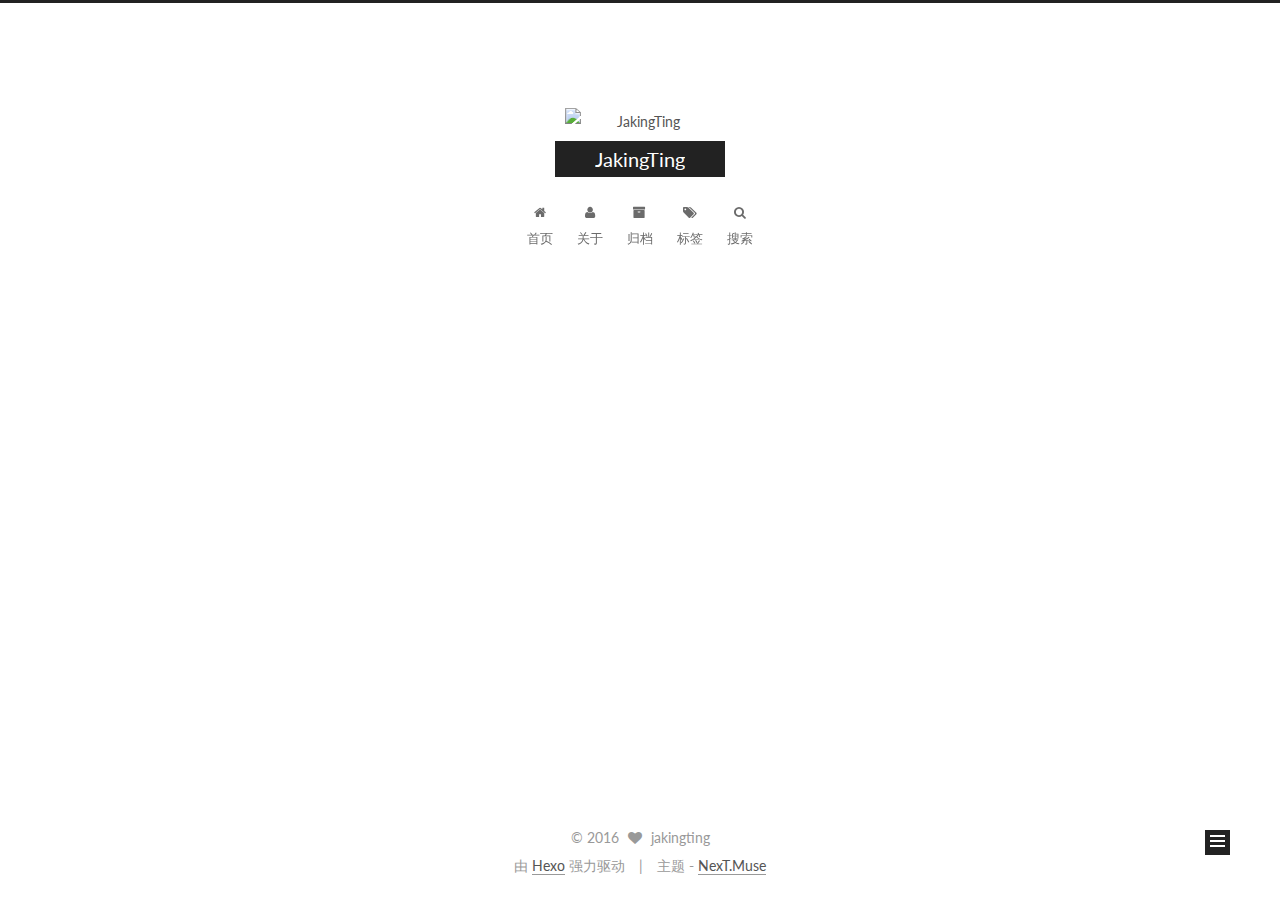
==== commit 0abbd14c: "Site updated: 2016-06-27 00:11:01" ====
--- a/index.html
+++ b/index.html
@@ -323,6 +323,15 @@
           
 
           
+          
+             <span id="/2016/06/26/Java类型信息与应用－－动态代理/" class="leancloud_visitors" data-flag-title="Java类型信息与应用－－动态代理">
+               &nbsp; | &nbsp;
+               <span class="post-meta-item-icon">
+                 <i class="fa fa-eye"></i>
+               </span>
+               <span class="post-meta-item-text">阅读次数 </span>
+               <span class="leancloud-visitors-count"></span>
+              </span>
           
 
           
@@ -731,6 +740,113 @@
   
 
   
+  <script src="https://cdn1.lncld.net/static/js/av-core-mini-0.6.1.js"></script>
+  <script>AV.initialize("BtAHVkWFmKodk43WdlccU2cM-gzGzoHsz", "g8QUu1s2dy6w0fQjncozWtIe");</script>
+  <script>
+    function showTime(Counter) {
+      var query = new AV.Query(Counter);
+      var entries = [];
+      var $visitors = $(".leancloud_visitors");
+
+      $visitors.each(function () {
+        entries.push( $(this).attr("id").trim() );
+      });
+
+      query.containedIn('url', entries);
+      query.find()
+        .done(function (results) {
+          var COUNT_CONTAINER_REF = '.leancloud-visitors-count';
+
+          if (results.length === 0) {
+            $visitors.find(COUNT_CONTAINER_REF).text(0);
+            return;
+          }
+
+          for (var i = 0; i < results.length; i++) {
+            var item = results[i];
+            var url = item.get('url');
+            var time = item.get('time');
+            var element = document.getElementById(url);
+
+            $(element).find(COUNT_CONTAINER_REF).text(time);
+          }
+          for(var i = 0; i < entries.length; i++) {
+            var url = entries[i];
+            var element = document.getElementById(url);
+            var countSpan = $(element).find(COUNT_CONTAINER_REF);
+            if( countSpan.text() == '') {
+              countSpan.text(0);
+            }
+          }
+        })
+        .fail(function (object, error) {
+          console.log("Error: " + error.code + " " + error.message);
+        });
+    }
+
+    function addCount(Counter) {
+      var $visitors = $(".leancloud_visitors");
+      var url = $visitors.attr('id').trim();
+      var title = $visitors.attr('data-flag-title').trim();
+      var query = new AV.Query(Counter);
+
+      query.equalTo("url", url);
+      query.find({
+        success: function(results) {
+          if (results.length > 0) {
+            var counter = results[0];
+            counter.fetchWhenSave(true);
+            counter.increment("time");
+            counter.save(null, {
+              success: function(counter) {
+                var $element = $(document.getElementById(url));
+                $element.find('.leancloud-visitors-count').text(counter.get('time'));
+              },
+              error: function(counter, error) {
+                console.log('Failed to save Visitor num, with error message: ' + error.message);
+              }
+            });
+          } else {
+            var newcounter = new Counter();
+            /* Set ACL */
+            var acl = new AV.ACL();
+            acl.setPublicReadAccess(true);
+            acl.setPublicWriteAccess(true);
+            newcounter.setACL(acl);
+            /* End Set ACL */
+            newcounter.set("title", title);
+            newcounter.set("url", url);
+            newcounter.set("time", 1);
+            newcounter.save(null, {
+              success: function(newcounter) {
+                var $element = $(document.getElementById(url));
+                $element.find('.leancloud-visitors-count').text(newcounter.get('time'));
+              },
+              error: function(newcounter, error) {
+                console.log('Failed to create');
+              }
+            });
+          }
+        },
+        error: function(error) {
+          console.log('Error:' + error.code + " " + error.message);
+        }
+      });
+    }
+
+    $(function() {
+      var Counter = AV.Object.extend("Counter");
+      if ($('.leancloud_visitors').length == 1) {
+        addCount(Counter);
+      } else if ($('.post-title-link').length > 1) {
+        showTime(Counter);
+      }
+    });
+  </script>
+
+
+
+  
 
 </body>
 </html>
--- a/css/main.css
+++ b/css/main.css
@@ -1548,7 +1548,7 @@
   width: 4px;
   height: 4px;
   border-radius: 50%;
-  background: #8ff;
+  background: #bbb326;
 }
 .links-of-blogroll {
   font-size: 13px;
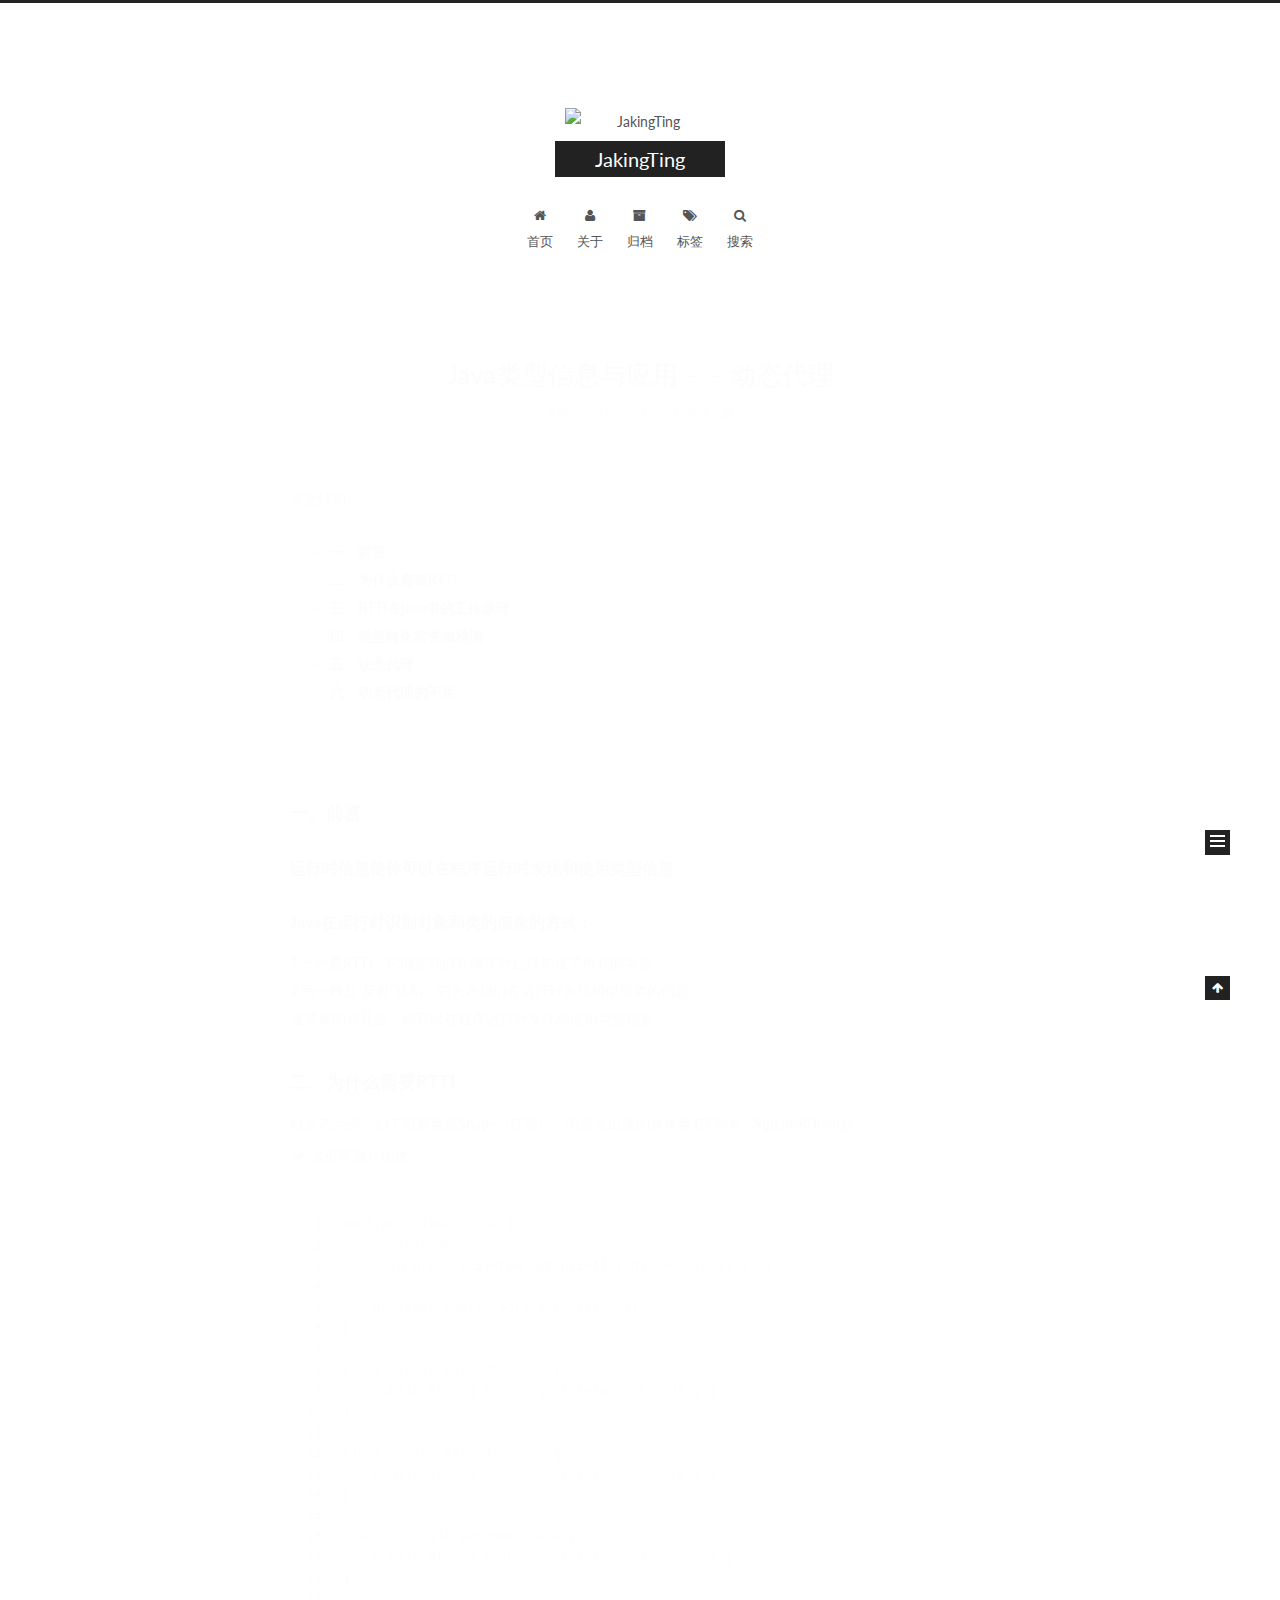
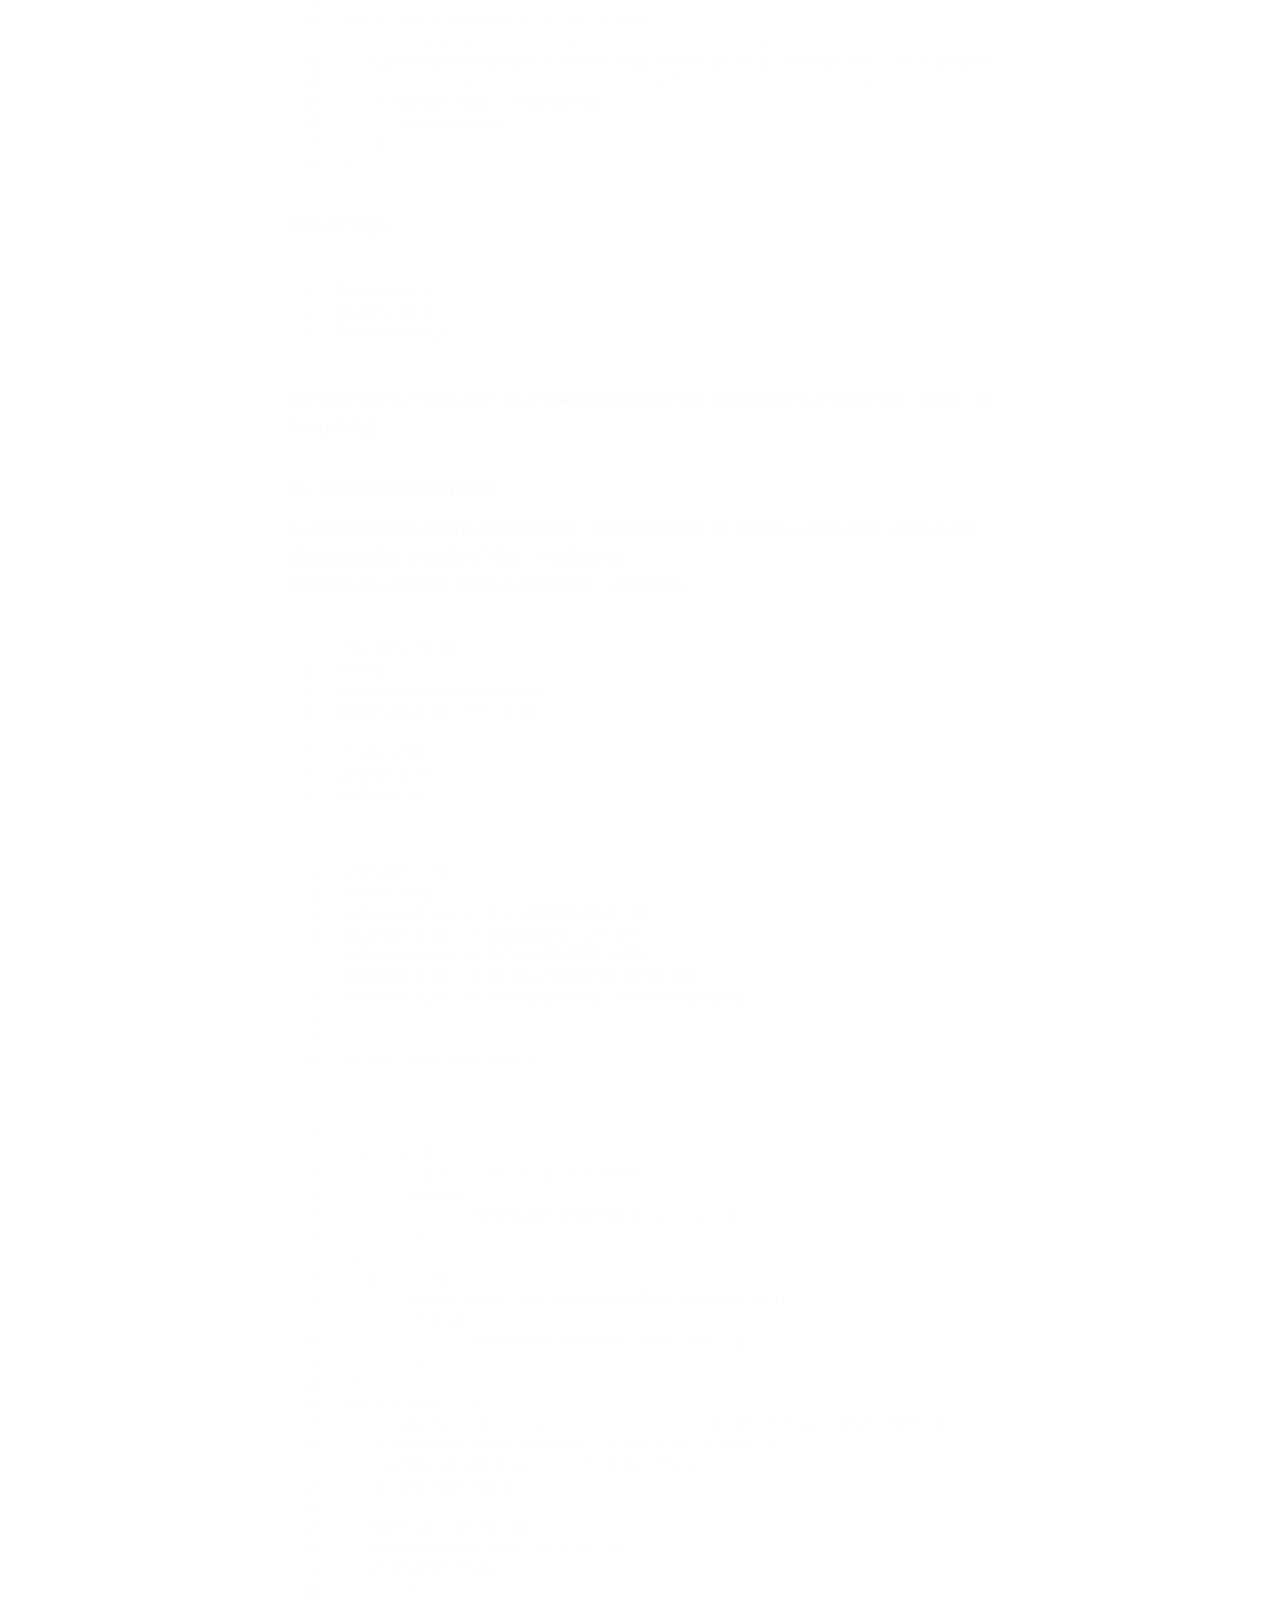
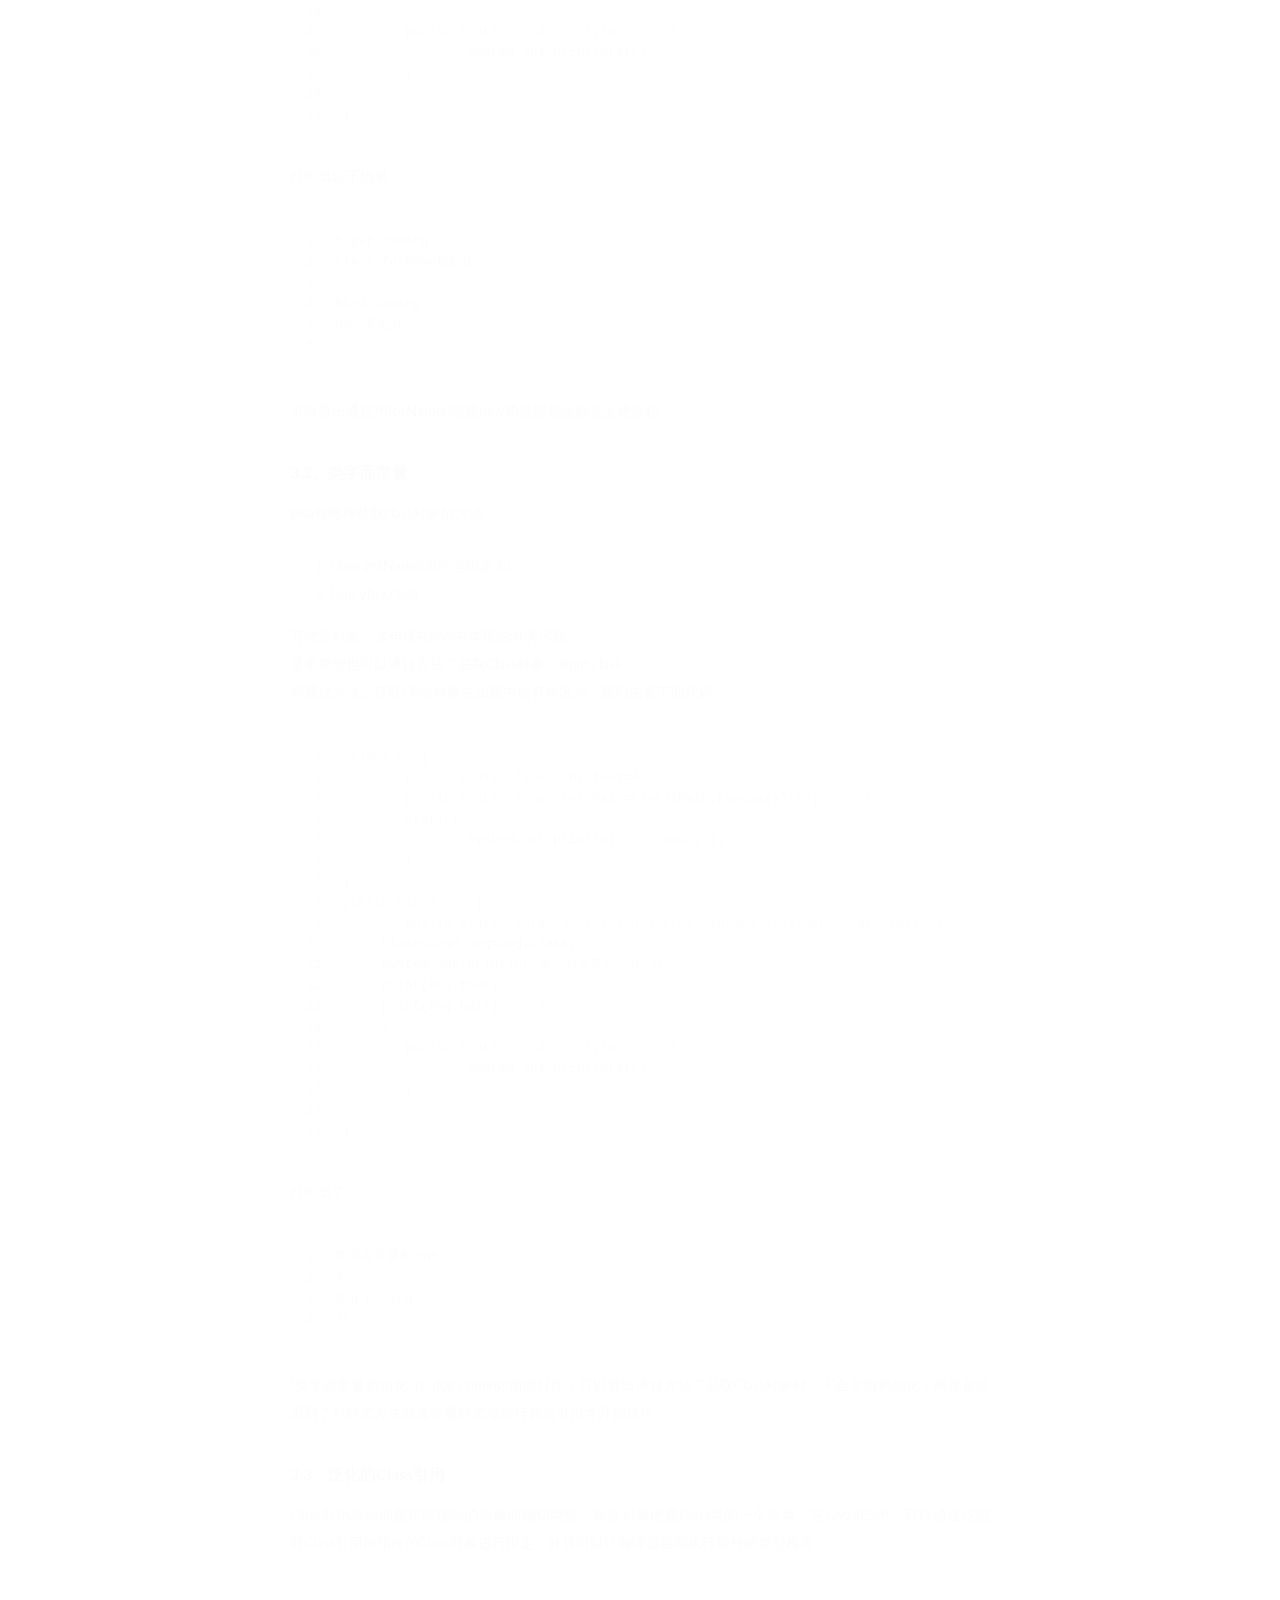
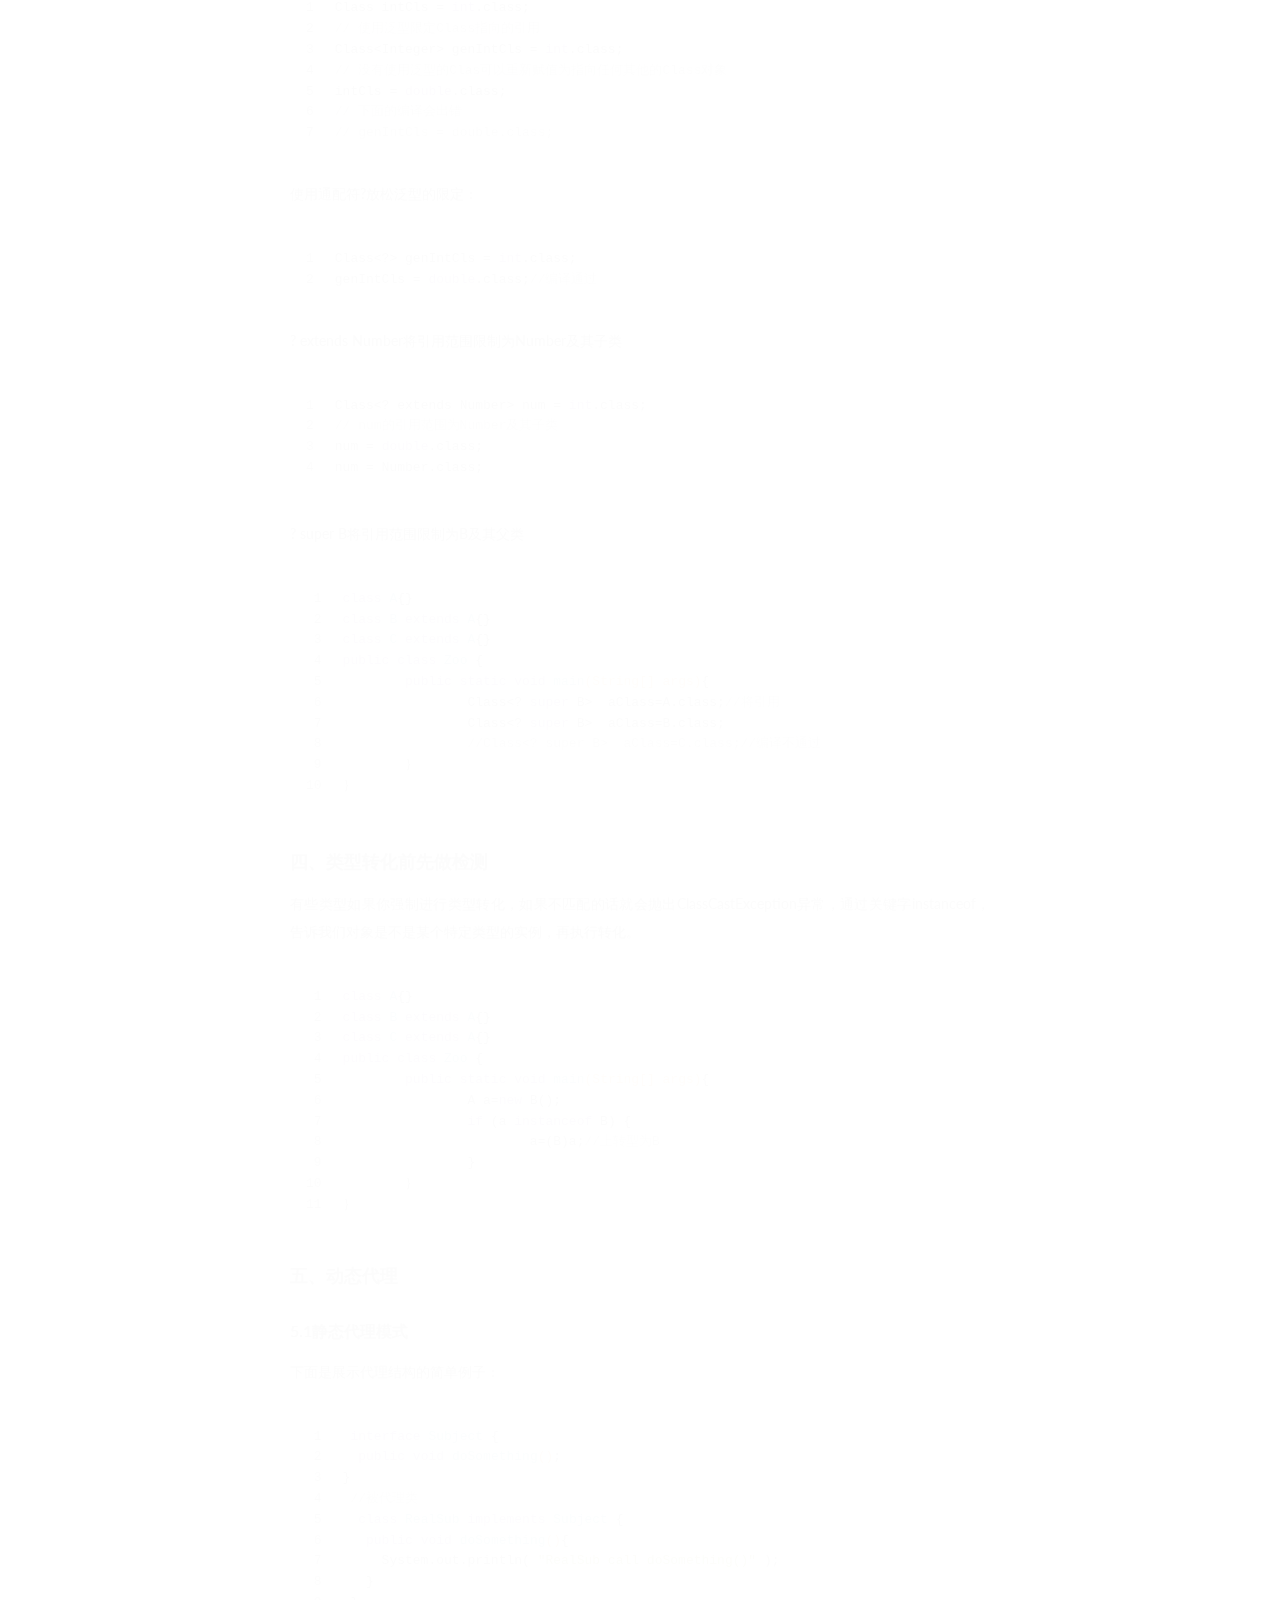
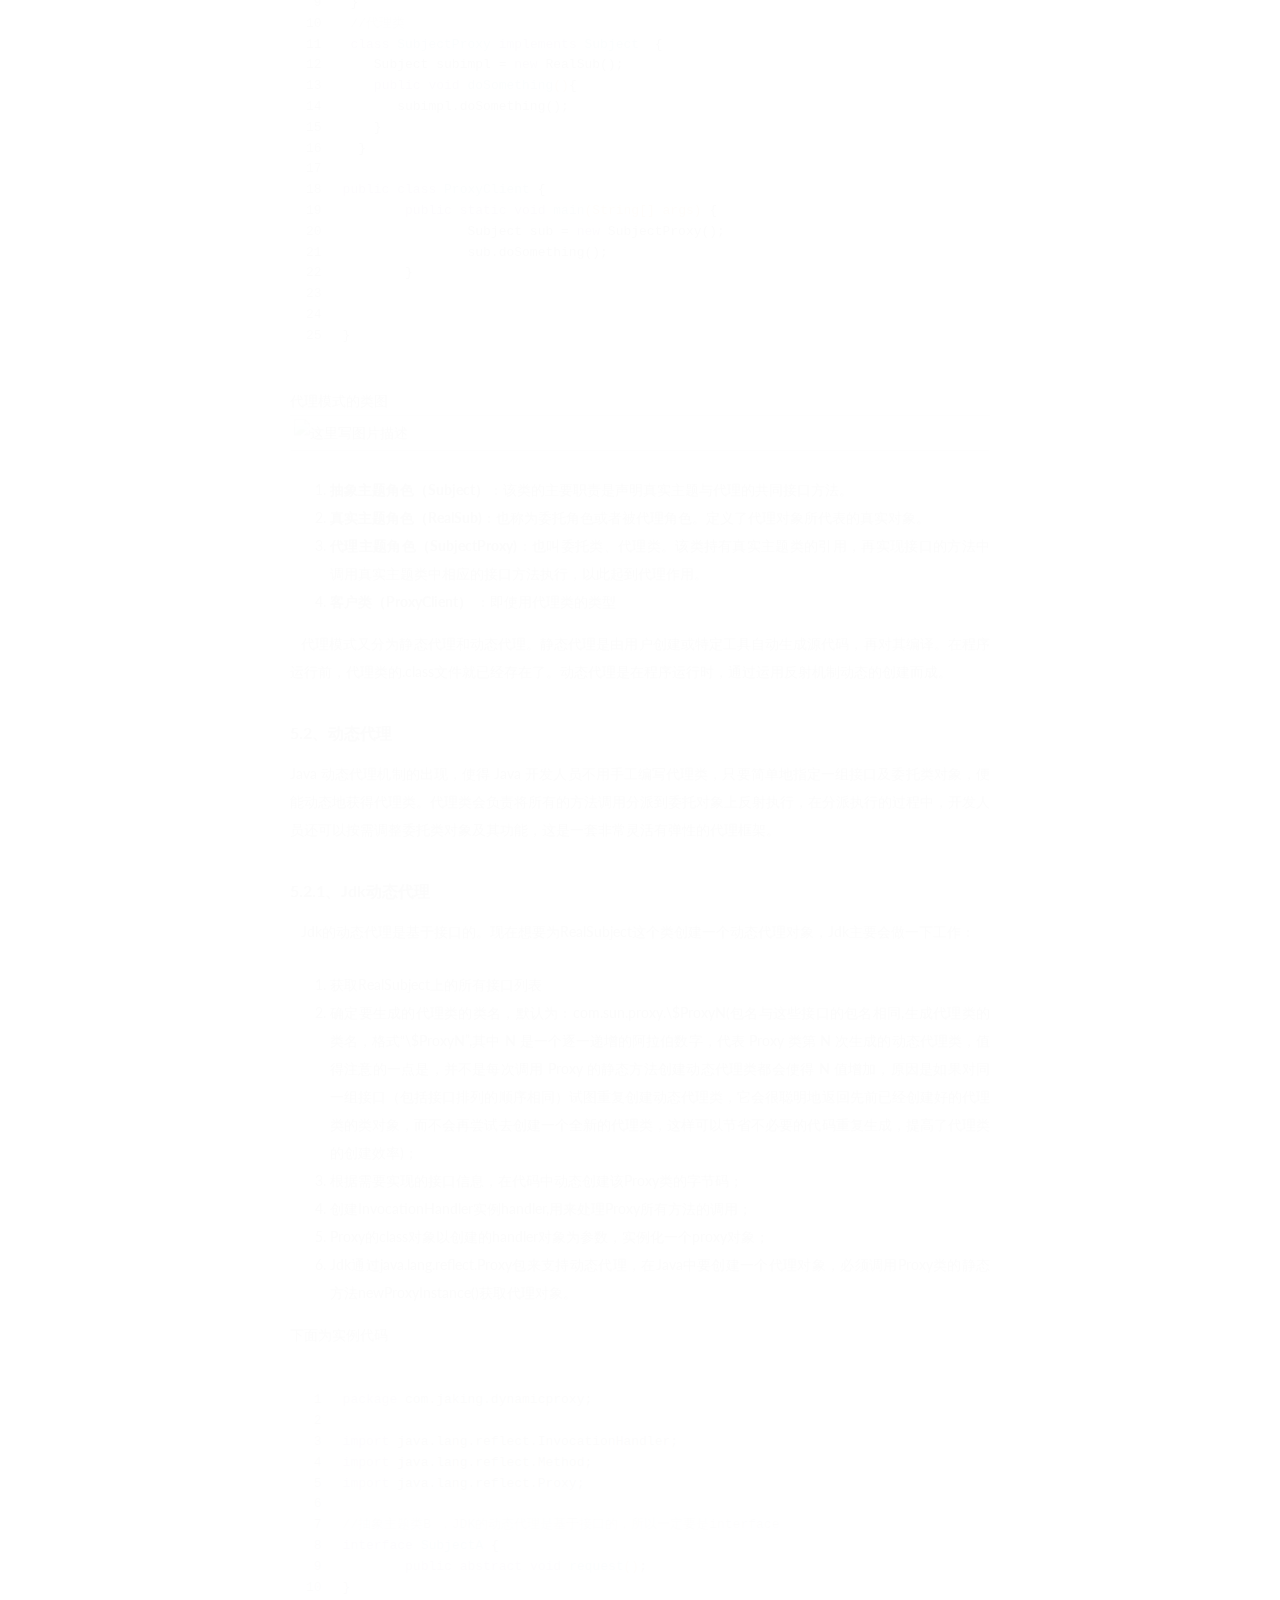
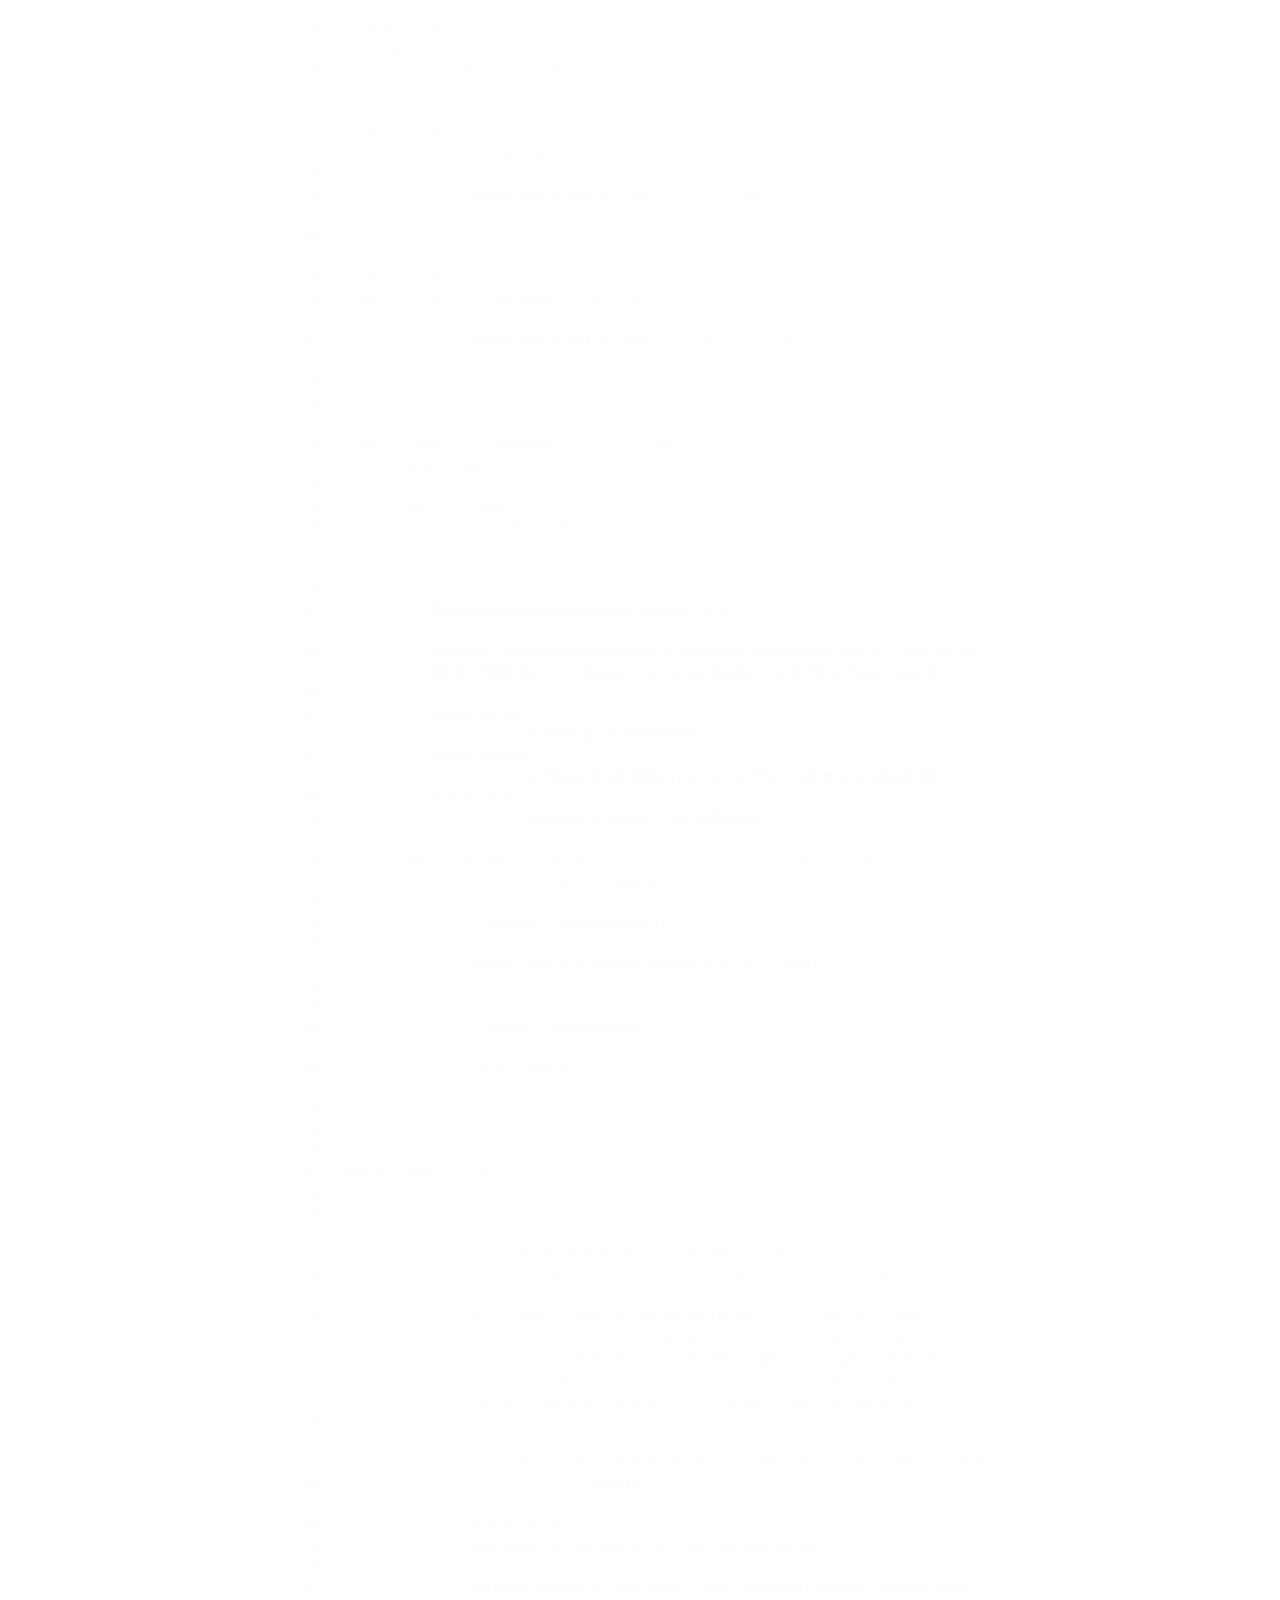
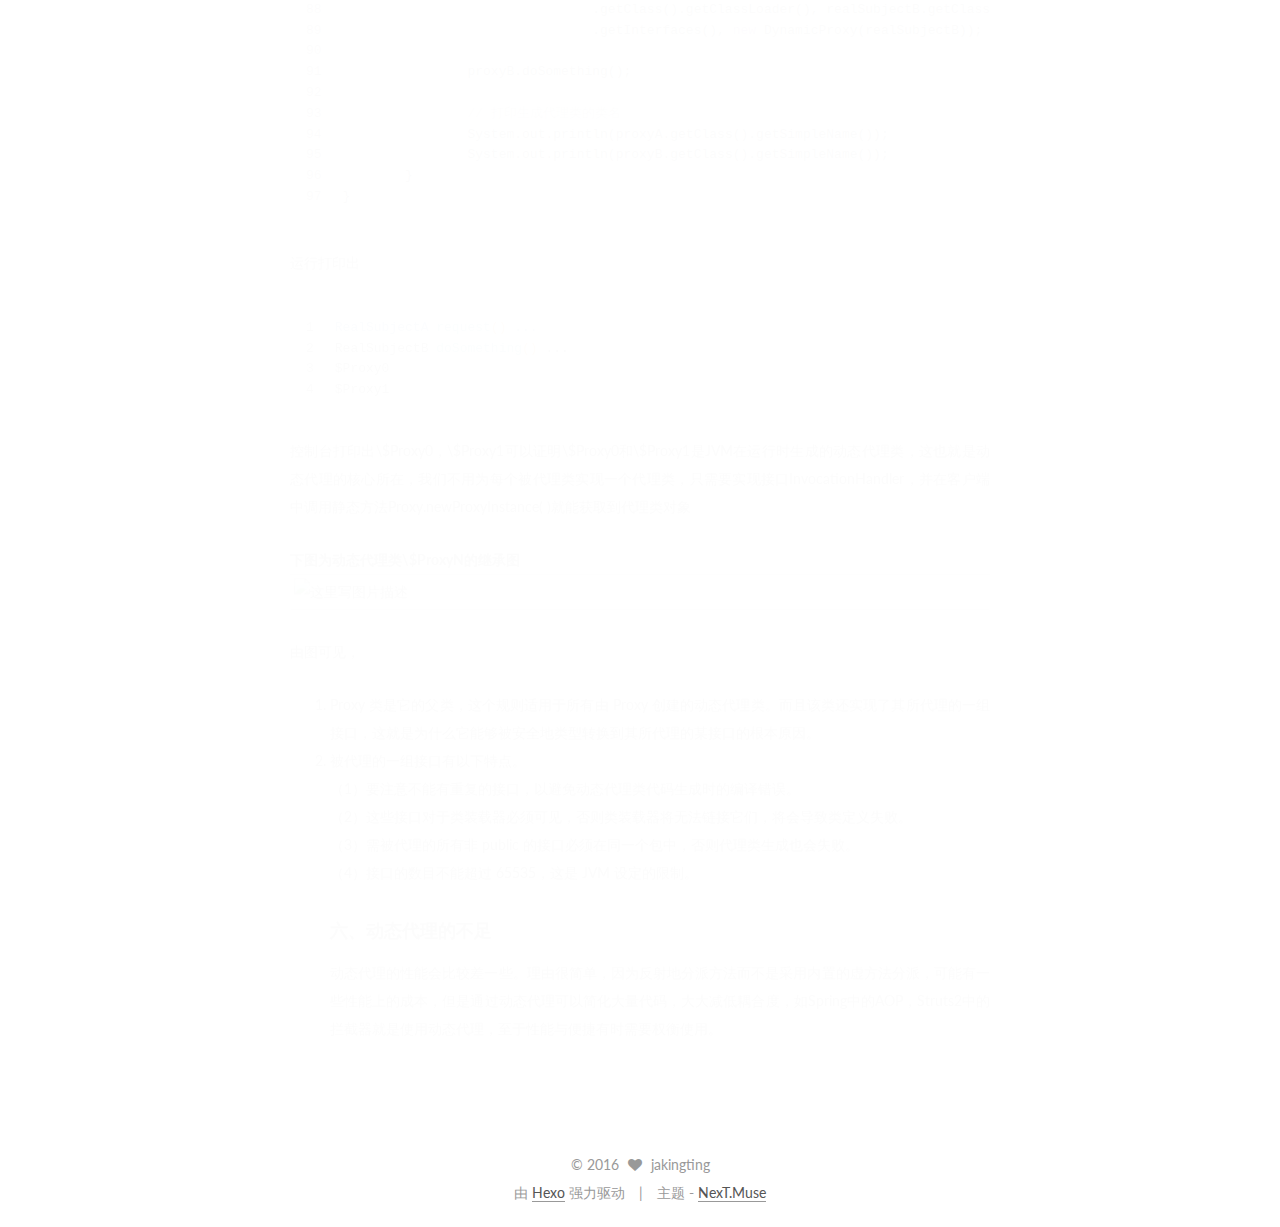
==== commit e8ca6104: "Site updated: 2016-06-27 09:36:19" ====
--- a/index.html
+++ b/index.html
@@ -347,12 +347,76 @@
 
       
         
-          ssss
-          <div class="post-more-link text-center">
-            <a class="btn" href="/2016/06/26/Java类型信息与应用－－动态代理/">
-              阅读全文 &raquo;
-            </a>
-          </div>
+          
+            <a id="more"></a>
+<p>本文结构</p>
+<ul>
+<li><strong>一、前言</strong></li>
+<li><strong>二、为什么需要RTTI</strong></li>
+<li><strong>三、RTTI在java中的工作原理</strong></li>
+<li><strong>四、类型转化前先做检测</strong></li>
+<li><strong>五、动态代理</strong></li>
+<li><strong>六、动态代理的不足</strong></li>
+</ul>
+<hr>
+<!-- more -->
+<h3 id="一、前言"><a href="#一、前言" class="headerlink" title="一、前言"></a>一、前言</h3><h4 id="运行时信息使你可以在程序运行时发现和使用类型信息"><a href="#运行时信息使你可以在程序运行时发现和使用类型信息" class="headerlink" title="运行时信息使你可以在程序运行时发现和使用类型信息"></a>运行时信息使你可以在程序运行时发现和使用类型信息</h4><h4 id="Java在运行时识别对象和类的信息的方式："><a href="#Java在运行时识别对象和类的信息的方式：" class="headerlink" title="Java在运行时识别对象和类的信息的方式："></a>Java在运行时识别对象和类的信息的方式：</h4><p> 1.一种是RTTI，它假定我们在编译时已经知道了所有的类型。<br> 2.另一种是“反射“机制，它允许我们在运行时发现和使用类的信息。<br>这带来的好处是，你可以在程序运行时发现和使用类型信息</p>
+<h3 id="二、为什么需要RTTI"><a href="#二、为什么需要RTTI" class="headerlink" title="二、为什么需要RTTI"></a>二、为什么需要RTTI</h3><p>以多态为例，如下图基类是Shape（泛型），而派生出来的具体类有Circle，Square和Triangle。<br><img src="http://img.blog.csdn.net/20160523231829287" alt="这里写图片描述"></p>
+<figure class="highlight java"><table><tr><td class="gutter"><pre><span class="line">1</span><br><span class="line">2</span><br><span class="line">3</span><br><span class="line">4</span><br><span class="line">5</span><br><span class="line">6</span><br><span class="line">7</span><br><span class="line">8</span><br><span class="line">9</span><br><span class="line">10</span><br><span class="line">11</span><br><span class="line">12</span><br><span class="line">13</span><br><span class="line">14</span><br><span class="line">15</span><br><span class="line">16</span><br><span class="line">17</span><br><span class="line">18</span><br><span class="line">19</span><br><span class="line">20</span><br><span class="line">21</span><br><span class="line">22</span><br><span class="line">23</span><br><span class="line">24</span><br><span class="line">25</span><br><span class="line">26</span><br><span class="line">27</span><br></pre></td><td class="code"><pre><span class="line"><span class="keyword">abstract</span> <span class="class"><span class="keyword">class</span> <span class="title">Shape</span> </span>&#123;</span><br><span class="line">    <span class="comment">// this 调用当前类的toString()方法，返回实际的内容</span></span><br><span class="line">    <span class="function"><span class="keyword">void</span> <span class="title">draw</span><span class="params">()</span></span>&#123; System.out.println(<span class="keyword">this</span> + <span class="string">"draw()"</span>); &#125;</span><br><span class="line">    </span><br><span class="line">    <span class="function"><span class="keyword">abstract</span> <span class="keyword">public</span> String <span class="title">toString</span><span class="params">()</span></span>;</span><br><span class="line">&#125;</span><br><span class="line"></span><br><span class="line"><span class="class"><span class="keyword">class</span> <span class="title">Circle</span> <span class="keyword">extends</span> <span class="title">Shape</span> </span>&#123;</span><br><span class="line">    <span class="function"><span class="keyword">public</span> String <span class="title">toString</span><span class="params">()</span></span>&#123; <span class="keyword">return</span> <span class="string">"Circle"</span>; &#125;</span><br><span class="line">&#125;</span><br><span class="line"></span><br><span class="line"><span class="class"><span class="keyword">class</span> <span class="title">Square</span> <span class="keyword">extends</span> <span class="title">Shape</span> </span>&#123;</span><br><span class="line">    <span class="function"><span class="keyword">public</span> String <span class="title">toString</span><span class="params">()</span></span>&#123; <span class="keyword">return</span> <span class="string">"Square"</span>; &#125;</span><br><span class="line">&#125;</span><br><span class="line"></span><br><span class="line"><span class="class"><span class="keyword">class</span> <span class="title">Triangle</span> <span class="keyword">extends</span> <span class="title">Shape</span> </span>&#123;</span><br><span class="line">    <span class="function"><span class="keyword">public</span> String <span class="title">toString</span><span class="params">()</span></span>&#123; <span class="keyword">return</span> <span class="string">"Triangle"</span>; &#125;</span><br><span class="line">&#125;</span><br><span class="line"></span><br><span class="line"><span class="function"><span class="keyword">public</span> <span class="keyword">static</span> <span class="keyword">void</span> <span class="title">main</span><span class="params">(String[] args)</span></span>&#123;</span><br><span class="line">    <span class="comment">// 把Shape对象放入List&lt;Shape&gt;的数组的时候会向上转型为Shape，从而丢失了具体的类型信息</span></span><br><span class="line">    List&lt;Shape&gt; shapeList = Arrays.asList(<span class="keyword">new</span> Circle(), <span class="keyword">new</span> Square(), <span class="keyword">new</span> Triangle());</span><br><span class="line">    <span class="comment">// 从数组中取出时，这种容器，实际上所有的元素都当成Object持有，会自动将结果转型为Shape，这就是RTTI的基本的使用。</span></span><br><span class="line">    <span class="keyword">for</span>(Shape shape : shapeList)&#123;</span><br><span class="line">        shape.draw();</span><br><span class="line">    &#125;</span><br><span class="line">&#125;</span><br></pre></td></tr></table></figure>
+<p>打印出以下结果<br><figure class="highlight java"><table><tr><td class="gutter"><pre><span class="line">1</span><br><span class="line">2</span><br><span class="line">3</span><br></pre></td><td class="code"><pre><span class="line">Circledraw()</span><br><span class="line">Squaredraw()</span><br><span class="line">Triangledraw()</span><br></pre></td></tr></table></figure></p>
+<p>RTTI在运行时识别一个对象类型，Shape对象具体执行什么的代码，由引用所指向的具体对象Circle、Square、或Triangle而决定</p>
+<h4 id="三、RTTI在java中的工作原理"><a href="#三、RTTI在java中的工作原理" class="headerlink" title="三、RTTI在java中的工作原理"></a>三、RTTI在java中的工作原理</h4><p>在运行时获取类型信息是通过Class对象实现的，java通过Class对象（每个类都有一个Class对象）来执行其RTTI，而Java虚拟机通过“类加载器“的子系统，生成Class对象。<br>所有的类在第一次使用时，都会动态加载到JVM中。流程如下图：<br><figure class="highlight plain"><table><tr><td class="gutter"><pre><span class="line">1</span><br><span class="line">2</span><br><span class="line">3</span><br><span class="line">4</span><br><span class="line">5</span><br><span class="line">6</span><br><span class="line">7</span><br><span class="line">8</span><br></pre></td><td class="code"><pre><span class="line">st=&gt;start: Start</span><br><span class="line">e=&gt;end</span><br><span class="line">op=&gt;operation: My Operation</span><br><span class="line">cond=&gt;condition: Yes or No?</span><br><span class="line"></span><br><span class="line">st-&gt;op-&gt;cond</span><br><span class="line">cond(yes)-&gt;e</span><br><span class="line">cond(no)-&gt;op</span><br></pre></td></tr></table></figure></p>
+<figure class="highlight plain"><table><tr><td class="gutter"><pre><span class="line">1</span><br><span class="line">2</span><br><span class="line">3</span><br><span class="line">4</span><br><span class="line">5</span><br><span class="line">6</span><br><span class="line">7</span><br><span class="line">8</span><br><span class="line">9</span><br><span class="line">10</span><br></pre></td><td class="code"><pre><span class="line">st=&gt;start: 开始</span><br><span class="line">e=&gt;end: 结束</span><br><span class="line">op0=&gt;operation: 1、第一个对类的静态成员引用</span><br><span class="line">op1=&gt;operation: 2、类加载器查找.class文件</span><br><span class="line">op2=&gt;operation: 3、将Class对象加载进入内存</span><br><span class="line">op3=&gt;operation: 4、用Class对象创建这个类的所有对象</span><br><span class="line">op4=&gt;operation: 5、为对象完成内存分配，并将引用地址付给对象</span><br><span class="line"></span><br><span class="line"></span><br><span class="line">st-&gt;op0-&gt;op1-&gt;op2-&gt;op3-&gt;e</span><br></pre></td></tr></table></figure>
+<figure class="highlight java"><table><tr><td class="gutter"><pre><span class="line">1</span><br><span class="line">2</span><br><span class="line">3</span><br><span class="line">4</span><br><span class="line">5</span><br><span class="line">6</span><br><span class="line">7</span><br><span class="line">8</span><br><span class="line">9</span><br><span class="line">10</span><br><span class="line">11</span><br><span class="line">12</span><br><span class="line">13</span><br><span class="line">14</span><br><span class="line">15</span><br><span class="line">16</span><br><span class="line">17</span><br><span class="line">18</span><br><span class="line">19</span><br><span class="line">20</span><br><span class="line">21</span><br><span class="line">22</span><br><span class="line">23</span><br><span class="line">24</span><br><span class="line">25</span><br><span class="line">26</span><br><span class="line">27</span><br><span class="line">28</span><br><span class="line">29</span><br></pre></td><td class="code"><pre><span class="line"> </span><br><span class="line"><span class="class"><span class="keyword">class</span> <span class="title">Bird</span></span>&#123;</span><br><span class="line">	 <span class="keyword">public</span> <span class="keyword">static</span> <span class="keyword">final</span> <span class="keyword">int</span> foot=<span class="number">2</span>;</span><br><span class="line">	 <span class="keyword">static</span>&#123;</span><br><span class="line">		 System.out.println(<span class="string">"Bird coming"</span>);</span><br><span class="line">	 &#125;</span><br><span class="line"> &#125;</span><br><span class="line"> <span class="class"><span class="keyword">class</span> <span class="title">Tiger</span></span>&#123;</span><br><span class="line">	 <span class="keyword">public</span> <span class="keyword">static</span> <span class="keyword">int</span> hair=(<span class="keyword">int</span>)(Math.random()*<span class="number">100</span>);</span><br><span class="line">	 <span class="keyword">static</span>&#123;</span><br><span class="line">		 System.out.println(<span class="string">"tiger coming"</span>);</span><br><span class="line">	 &#125;</span><br><span class="line"> &#125;</span><br><span class="line"><span class="keyword">public</span> <span class="class"><span class="keyword">class</span> <span class="title">Zoo</span> </span>&#123;</span><br><span class="line">	<span class="function"><span class="keyword">public</span> <span class="keyword">static</span> <span class="keyword">void</span> <span class="title">main</span><span class="params">(String[] args)</span> <span class="keyword">throws</span> ClassNotFoundException</span>&#123;</span><br><span class="line">     Class tiger=Class.forName(<span class="string">"com.jaking.RTTI.Tiger"</span>);</span><br><span class="line">     System.out.println(<span class="string">"Class forName初始化"</span>);</span><br><span class="line">     print(Tiger.hair);</span><br><span class="line">     <span class="comment">//--------------------------</span></span><br><span class="line">    Bird cat= <span class="keyword">new</span> Bird();</span><br><span class="line">    System.out.println(<span class="string">"new 初始化"</span>);</span><br><span class="line">    print(Bird.foot);</span><br><span class="line">	&#125;</span><br><span class="line">	</span><br><span class="line">	<span class="function"><span class="keyword">public</span> <span class="keyword">static</span> <span class="keyword">void</span> <span class="title">print</span><span class="params">(<span class="keyword">int</span> str)</span> </span>&#123;</span><br><span class="line">		System.out.println(str);</span><br><span class="line">	&#125;</span><br><span class="line"></span><br><span class="line">&#125;</span><br></pre></td></tr></table></figure>
+<p>打印出以下结果<br><figure class="highlight java"><table><tr><td class="gutter"><pre><span class="line">1</span><br><span class="line">2</span><br><span class="line">3</span><br><span class="line">4</span><br><span class="line">5</span><br><span class="line">6</span><br></pre></td><td class="code"><pre><span class="line">tiger coming</span><br><span class="line">Class forName初始化</span><br><span class="line"><span class="number">57</span></span><br><span class="line">Bird coming</span><br><span class="line"><span class="keyword">new</span> 初始化</span><br><span class="line"><span class="number">2</span></span><br></pre></td></tr></table></figure></p>
+<p>可以看出通过用forName()或是new构造器都会触发上述流程，</p>
+<h4 id="3-2、类字面常量"><a href="#3-2、类字面常量" class="headerlink" title="3.2、类字面常量"></a>3.2、类字面常量</h4><p>java有两种获取class对象的方法</p>
+<ol>
+<li>Class.getName(类的全限定名);</li>
+<li>FancyToy.class</li>
+</ol>
+<p>万物皆对象，这句话在java中体现的淋漓尽致，<br>基本类型也可以通过方法二获取Class对象，如int.class<br>而通过方法二获取Class对象在加载中会有些区别，我们先看下面代码</p>
+<figure class="highlight java"><table><tr><td class="gutter"><pre><span class="line">1</span><br><span class="line">2</span><br><span class="line">3</span><br><span class="line">4</span><br><span class="line">5</span><br><span class="line">6</span><br><span class="line">7</span><br><span class="line">8</span><br><span class="line">9</span><br><span class="line">10</span><br><span class="line">11</span><br><span class="line">12</span><br><span class="line">13</span><br><span class="line">14</span><br><span class="line">15</span><br><span class="line">16</span><br><span class="line">17</span><br><span class="line">18</span><br><span class="line">19</span><br></pre></td><td class="code"><pre><span class="line"> <span class="class"><span class="keyword">class</span> <span class="title">Dog</span></span>&#123;</span><br><span class="line">	<span class="keyword">public</span> <span class="keyword">static</span> <span class="keyword">final</span> <span class="keyword">int</span> foot=<span class="number">4</span>;</span><br><span class="line">	<span class="keyword">public</span> <span class="keyword">static</span> <span class="keyword">final</span> <span class="keyword">int</span> hair=(<span class="keyword">int</span>)(Math.random()*<span class="number">100</span>);<span class="comment">//runtime</span></span><br><span class="line">	<span class="keyword">static</span>&#123;</span><br><span class="line">		System.out.println(<span class="string">"dog coming"</span>);</span><br><span class="line">	&#125;</span><br><span class="line">&#125;</span><br><span class="line"><span class="keyword">public</span> <span class="class"><span class="keyword">class</span> <span class="title">Zoo</span> </span>&#123;</span><br><span class="line">	<span class="function"><span class="keyword">public</span> <span class="keyword">static</span> <span class="keyword">void</span> <span class="title">main</span><span class="params">(String[] args)</span> <span class="keyword">throws</span> ClassNotFoundException</span>&#123;</span><br><span class="line">     Class&lt;Dog&gt; dog=Dog.class;<span class="comment">//</span></span><br><span class="line">     System.out.println(<span class="string">"类字面常量初始化"</span>);</span><br><span class="line">     print(Dog.foot);<span class="comment">//compile constant</span></span><br><span class="line">     print(Dog.hair);<span class="comment">//jiazai </span></span><br><span class="line">     ｝</span><br><span class="line">	<span class="function"><span class="keyword">public</span> <span class="keyword">static</span> <span class="keyword">void</span> <span class="title">print</span><span class="params">(<span class="keyword">int</span> str)</span> </span>&#123;</span><br><span class="line">		System.out.println(str);</span><br><span class="line">	&#125;</span><br><span class="line"></span><br><span class="line">&#125;</span><br></pre></td></tr></table></figure>
+<p>打印出了<br><figure class="highlight java"><table><tr><td class="gutter"><pre><span class="line">1</span><br><span class="line">2</span><br><span class="line">3</span><br><span class="line">4</span><br></pre></td><td class="code"><pre><span class="line">类字面常量初始化</span><br><span class="line"><span class="number">4</span></span><br><span class="line">dog coming</span><br><span class="line"><span class="number">75</span></span><br></pre></td></tr></table></figure></p>
+<p>“类字面常量初始化“在“dog coming“前面打印，可以看出通过方法二获取Class对象时，不会立刻初始化，而是被延迟到了对静态方法或非常量静态域进行首次引用才开始执行。</p>
+<h4 id="3-3、泛化的Class引用"><a href="#3-3、泛化的Class引用" class="headerlink" title="3.3、泛化的Class引用"></a>3.3、泛化的Class引用</h4><p>Class引用表示的是它所指向的对象的确切类型，而该对象便是Class类的一个对象。在JavaSE5中，可以通过泛型对Class引用所指向的Class对象进行限定，并且可以让编译器强制执行额外的类型检查：</p>
+<figure class="highlight java"><table><tr><td class="gutter"><pre><span class="line">1</span><br><span class="line">2</span><br><span class="line">3</span><br><span class="line">4</span><br><span class="line">5</span><br><span class="line">6</span><br><span class="line">7</span><br></pre></td><td class="code"><pre><span class="line">Class intCls = <span class="keyword">int</span>.class;</span><br><span class="line"><span class="comment">// 使用泛型限定Class指向的引用</span></span><br><span class="line">Class&lt;Integer&gt; genIntCls = <span class="keyword">int</span>.class;</span><br><span class="line"><span class="comment">// 没有使用泛型的Clas可以重新赋值为指向任何其他的Class对象</span></span><br><span class="line">intCls = <span class="keyword">double</span>.class;</span><br><span class="line"><span class="comment">// 下面的编译会出错</span></span><br><span class="line"><span class="comment">// genIntCls = double.class;</span></span><br></pre></td></tr></table></figure>
+<p>使用通配符?放松泛型的限定：</p>
+<figure class="highlight java"><table><tr><td class="gutter"><pre><span class="line">1</span><br><span class="line">2</span><br></pre></td><td class="code"><pre><span class="line">Class&lt;?&gt; genIntCls = <span class="keyword">int</span>.class;</span><br><span class="line">genIntCls = <span class="keyword">double</span>.class;<span class="comment">//编译通过</span></span><br></pre></td></tr></table></figure>
+<p>? extends Number将引用范围限制为Number及其子类<br><figure class="highlight java"><table><tr><td class="gutter"><pre><span class="line">1</span><br><span class="line">2</span><br><span class="line">3</span><br><span class="line">4</span><br></pre></td><td class="code"><pre><span class="line">Class&lt;? extends Number&gt; num = <span class="keyword">int</span>.class;</span><br><span class="line"><span class="comment">// num的引用范围为Number及其子类</span></span><br><span class="line">num = <span class="keyword">double</span>.class;</span><br><span class="line">num = Number.class;</span><br></pre></td></tr></table></figure></p>
+<p>? super B将引用范围限制为B及其父类<br><figure class="highlight java"><table><tr><td class="gutter"><pre><span class="line">1</span><br><span class="line">2</span><br><span class="line">3</span><br><span class="line">4</span><br><span class="line">5</span><br><span class="line">6</span><br><span class="line">7</span><br><span class="line">8</span><br><span class="line">9</span><br><span class="line">10</span><br></pre></td><td class="code"><pre><span class="line"><span class="class"><span class="keyword">class</span> <span class="title">A</span></span>&#123;&#125;</span><br><span class="line"><span class="class"><span class="keyword">class</span> <span class="title">B</span> <span class="keyword">extends</span> <span class="title">A</span></span>&#123;&#125;</span><br><span class="line"><span class="class"><span class="keyword">class</span> <span class="title">C</span> <span class="keyword">extends</span> <span class="title">A</span></span>&#123;&#125;</span><br><span class="line"><span class="keyword">public</span> <span class="class"><span class="keyword">class</span> <span class="title">Zoo</span> </span>&#123;</span><br><span class="line">	<span class="function"><span class="keyword">public</span> <span class="keyword">static</span> <span class="keyword">void</span> <span class="title">main</span><span class="params">(String[] args)</span></span>&#123;</span><br><span class="line">		Class&lt;? <span class="keyword">super</span> B&gt;  aClass=A.class;<span class="comment">//将引用</span></span><br><span class="line">		Class&lt;? <span class="keyword">super</span> B&gt;  aClass=B.class;</span><br><span class="line">		<span class="comment">//Class&lt;? super B&gt;  aClass=C.class;//编译不通过</span></span><br><span class="line">	｝</span><br><span class="line">｝</span><br></pre></td></tr></table></figure></p>
+<h3 id="四、类型转化前先做检测"><a href="#四、类型转化前先做检测" class="headerlink" title="四、类型转化前先做检测"></a>四、类型转化前先做检测</h3><p>有些类型如果你强制进行类型转化，如果不匹配的话就会抛出ClassCastException异常，通过关键字instanceof，告诉我们对象是不是某个特定类型的实例，再执行转化。</p>
+<figure class="highlight java"><table><tr><td class="gutter"><pre><span class="line">1</span><br><span class="line">2</span><br><span class="line">3</span><br><span class="line">4</span><br><span class="line">5</span><br><span class="line">6</span><br><span class="line">7</span><br><span class="line">8</span><br><span class="line">9</span><br><span class="line">10</span><br><span class="line">11</span><br></pre></td><td class="code"><pre><span class="line"><span class="class"><span class="keyword">class</span> <span class="title">A</span></span>&#123;&#125;</span><br><span class="line"><span class="class"><span class="keyword">class</span> <span class="title">B</span> <span class="keyword">extends</span> <span class="title">A</span></span>&#123;&#125;</span><br><span class="line"><span class="class"><span class="keyword">class</span> <span class="title">C</span> <span class="keyword">extends</span> <span class="title">A</span></span>&#123;&#125;</span><br><span class="line"><span class="keyword">public</span> <span class="class"><span class="keyword">class</span> <span class="title">Zoo</span> </span>&#123;</span><br><span class="line">	<span class="function"><span class="keyword">public</span> <span class="keyword">static</span> <span class="keyword">void</span> <span class="title">main</span><span class="params">(String[] args)</span></span>&#123;</span><br><span class="line">		A a=<span class="keyword">new</span> B();</span><br><span class="line">		<span class="keyword">if</span> (a <span class="keyword">instanceof</span> B) &#123;</span><br><span class="line">			a=(B)a;<span class="comment">//上转型为B</span></span><br><span class="line">		&#125;</span><br><span class="line">	｝</span><br><span class="line">｝</span><br></pre></td></tr></table></figure>
+<h3 id="五、动态代理"><a href="#五、动态代理" class="headerlink" title="五、动态代理"></a>五、动态代理</h3><h4 id="5-1静态代理模式"><a href="#5-1静态代理模式" class="headerlink" title="5.1静态代理模式"></a>5.1静态代理模式</h4><p>下面是展示代理结构的简单例子：<br><figure class="highlight java"><table><tr><td class="gutter"><pre><span class="line">1</span><br><span class="line">2</span><br><span class="line">3</span><br><span class="line">4</span><br><span class="line">5</span><br><span class="line">6</span><br><span class="line">7</span><br><span class="line">8</span><br><span class="line">9</span><br><span class="line">10</span><br><span class="line">11</span><br><span class="line">12</span><br><span class="line">13</span><br><span class="line">14</span><br><span class="line">15</span><br><span class="line">16</span><br><span class="line">17</span><br><span class="line">18</span><br><span class="line">19</span><br><span class="line">20</span><br><span class="line">21</span><br><span class="line">22</span><br><span class="line">23</span><br><span class="line">24</span><br><span class="line">25</span><br></pre></td><td class="code"><pre><span class="line"> <span class="class"><span class="keyword">interface</span> <span class="title">Subject</span> </span>&#123;   </span><br><span class="line">  <span class="function"><span class="keyword">public</span> <span class="keyword">void</span> <span class="title">doSomething</span><span class="params">()</span></span>;   </span><br><span class="line">&#125;</span><br><span class="line"> <span class="comment">//被代理类</span></span><br><span class="line">  <span class="class"><span class="keyword">class</span> <span class="title">RealSub</span> <span class="keyword">implements</span> <span class="title">Subject</span> </span>&#123;   </span><br><span class="line">   <span class="function"><span class="keyword">public</span> <span class="keyword">void</span> <span class="title">doSomething</span><span class="params">()</span></span>&#123;   </span><br><span class="line">     System.out.println( <span class="string">"RealSub call doSomething()"</span> );   </span><br><span class="line">   &#125;   </span><br><span class="line"> &#125;  </span><br><span class="line"> <span class="comment">//代理类 </span></span><br><span class="line"> <span class="class"><span class="keyword">class</span> <span class="title">SubjectProxy</span> <span class="keyword">implements</span> <span class="title">Subject</span>  </span>&#123;</span><br><span class="line">    Subject subimpl = <span class="keyword">new</span> RealSub();</span><br><span class="line">    <span class="function"><span class="keyword">public</span> <span class="keyword">void</span> <span class="title">doSomething</span><span class="params">()</span></span>&#123;</span><br><span class="line">       subimpl.doSomething();</span><br><span class="line">    &#125;</span><br><span class="line">  &#125;</span><br><span class="line"></span><br><span class="line"><span class="keyword">public</span> <span class="class"><span class="keyword">class</span> <span class="title">ProxyClient</span> </span>&#123;</span><br><span class="line">	<span class="function"><span class="keyword">public</span> <span class="keyword">static</span> <span class="keyword">void</span> <span class="title">main</span><span class="params">(String[] args)</span> </span>&#123;</span><br><span class="line">		Subject sub = <span class="keyword">new</span> SubjectProxy();</span><br><span class="line">		sub.doSomething();</span><br><span class="line">	&#125;</span><br><span class="line">	</span><br><span class="line">    </span><br><span class="line">&#125;</span><br></pre></td></tr></table></figure></p>
+<p>代理模式的类图<br><img src="http://img.blog.csdn.net/20160524183735104" alt="这里写图片描述"></p>
+<ol>
+<li><strong>抽象主题角色（Subject）</strong>：该类的主要职责是声明真实主题与代理的共同接口方法。</li>
+<li><strong>真实主题角色（RealSub)</strong>：也称为委托角色或者被代理角色。定义了代理对象所代表的真实对象。</li>
+<li><strong>代理主题角色（SubjectProxy)</strong>：也叫委托类、代理类。该类持有真实主题类的引用，再实现接口的方法中调用真实主题类中相应的接口方法执行，以此起到代理作用。</li>
+<li><strong>客户类（ProxyClient）</strong> ：即使用代理类的类型</li>
+</ol>
+<p> 代理模式又分为静态代理和动态代理。静态代理是由用户创建或特定工具自动生成源代码，再对其编译。在程序运行前，代理类的.class文件就已经存在了。动态代理是在程序运行时，通过运用反射机制动态的创建而成。</p>
+<h4 id="5-2、动态代理"><a href="#5-2、动态代理" class="headerlink" title="5.2、动态代理"></a>5.2、动态代理</h4><p>Java 动态代理机制的出现，使得 Java 开发人员不用手工编写代理类，只要简单地指定一组接口及委托类对象，便能动态地获得代理类。代理类会负责将所有的方法调用分派到委托对象上反射执行，在分派执行的过程中，开发人员还可以按需调整委托类对象及其功能，这是一套非常灵活有弹性的代理框架。</p>
+<h4 id="5-2-1、Jdk动态代理"><a href="#5-2-1、Jdk动态代理" class="headerlink" title="5.2.1、Jdk动态代理"></a>5.2.1、Jdk动态代理</h4><p> Jdk的动态代理是基于接口的。现在想要为RealSubject这个类创建一个动态代理对象，Jdk主要会做一下工作：</p>
+<ol>
+<li>获取RealSubject上的所有接口列表</li>
+<li>确定要生成的代理类的类名，默认为：com.sun.proxy.\$ProxyN(包名与这些接口的包名相同,生成代理类的类名，格式“\$ProxyN”,其中 N 是一个逐一递增的阿拉伯数字，代表 Proxy 类第 N 次生成的动态代理类，值得注意的一点是，并不是每次调用 Proxy 的静态方法创建动态代理类都会使得 N 值增加，原因是如果对同一组接口（包括接口排列的顺序相同）试图重复创建动态代理类，它会很聪明地返回先前已经创建好的代理类的类对象，而不会再尝试去创建一个全新的代理类，这样可以节省不必要的代码重复生成，提高了代理类的创建效率)；</li>
+<li>根据需要实现的接口信息，在代码中动态创建该Proxy类的字节码；</li>
+<li>创建InvocationHandler实例handler,用来处理Proxy所有方法的调用；</li>
+<li>Proxy的class对象以创建的handler对象为参数，实例化一个proxy对象；</li>
+<li>Jdk通过java.lang.reflect.Proxy包来支持动态代理，在Java中要创建一个代理对象，必须调用Proxy类的静态方法newProxyInstance()获取代理对象。</li>
+</ol>
+<p>下面为实例代码<br><figure class="highlight java"><table><tr><td class="gutter"><pre><span class="line">1</span><br><span class="line">2</span><br><span class="line">3</span><br><span class="line">4</span><br><span class="line">5</span><br><span class="line">6</span><br><span class="line">7</span><br><span class="line">8</span><br><span class="line">9</span><br><span class="line">10</span><br><span class="line">11</span><br><span class="line">12</span><br><span class="line">13</span><br><span class="line">14</span><br><span class="line">15</span><br><span class="line">16</span><br><span class="line">17</span><br><span class="line">18</span><br><span class="line">19</span><br><span class="line">20</span><br><span class="line">21</span><br><span class="line">22</span><br><span class="line">23</span><br><span class="line">24</span><br><span class="line">25</span><br><span class="line">26</span><br><span class="line">27</span><br><span class="line">28</span><br><span class="line">29</span><br><span class="line">30</span><br><span class="line">31</span><br><span class="line">32</span><br><span class="line">33</span><br><span class="line">34</span><br><span class="line">35</span><br><span class="line">36</span><br><span class="line">37</span><br><span class="line">38</span><br><span class="line">39</span><br><span class="line">40</span><br><span class="line">41</span><br><span class="line">42</span><br><span class="line">43</span><br><span class="line">44</span><br><span class="line">45</span><br><span class="line">46</span><br><span class="line">47</span><br><span class="line">48</span><br><span class="line">49</span><br><span class="line">50</span><br><span class="line">51</span><br><span class="line">52</span><br><span class="line">53</span><br><span class="line">54</span><br><span class="line">55</span><br><span class="line">56</span><br><span class="line">57</span><br><span class="line">58</span><br><span class="line">59</span><br><span class="line">60</span><br><span class="line">61</span><br><span class="line">62</span><br><span class="line">63</span><br><span class="line">64</span><br><span class="line">65</span><br><span class="line">66</span><br><span class="line">67</span><br><span class="line">68</span><br><span class="line">69</span><br><span class="line">70</span><br><span class="line">71</span><br><span class="line">72</span><br><span class="line">73</span><br><span class="line">74</span><br><span class="line">75</span><br><span class="line">76</span><br><span class="line">77</span><br><span class="line">78</span><br><span class="line">79</span><br><span class="line">80</span><br><span class="line">81</span><br><span class="line">82</span><br><span class="line">83</span><br><span class="line">84</span><br><span class="line">85</span><br><span class="line">86</span><br><span class="line">87</span><br><span class="line">88</span><br><span class="line">89</span><br><span class="line">90</span><br><span class="line">91</span><br><span class="line">92</span><br><span class="line">93</span><br><span class="line">94</span><br><span class="line">95</span><br><span class="line">96</span><br><span class="line">97</span><br></pre></td><td class="code"><pre><span class="line"><span class="keyword">package</span> com.jaking.dynamicproxy;</span><br><span class="line"></span><br><span class="line"><span class="keyword">import</span> java.lang.reflect.InvocationHandler;</span><br><span class="line"><span class="keyword">import</span> java.lang.reflect.Method;</span><br><span class="line"><span class="keyword">import</span> java.lang.reflect.Proxy;</span><br><span class="line"></span><br><span class="line"><span class="comment">//抽象主题类B ，JDK的动态代理是基于接口的，所以一定要是interface  </span></span><br><span class="line"><span class="class"><span class="keyword">interface</span> <span class="title">SubjectA</span> </span>&#123;</span><br><span class="line">	<span class="function"><span class="keyword">public</span> <span class="keyword">abstract</span> <span class="keyword">void</span> <span class="title">request</span><span class="params">()</span></span>;</span><br><span class="line">&#125;</span><br><span class="line"></span><br><span class="line"><span class="comment">// 抽象主题类B</span></span><br><span class="line"><span class="class"><span class="keyword">interface</span> <span class="title">SubjectB</span> </span>&#123;</span><br><span class="line">	<span class="function"><span class="keyword">public</span> <span class="keyword">abstract</span> <span class="keyword">void</span> <span class="title">doSomething</span><span class="params">()</span></span>;</span><br><span class="line">&#125;</span><br><span class="line"></span><br><span class="line"><span class="comment">// 真实主题类A，即被代理类</span></span><br><span class="line"><span class="class"><span class="keyword">class</span> <span class="title">RealSubjectA</span> <span class="keyword">implements</span> <span class="title">SubjectA</span> </span>&#123;</span><br><span class="line">	<span class="function"><span class="keyword">public</span> <span class="keyword">void</span> <span class="title">request</span><span class="params">()</span> </span>&#123;</span><br><span class="line">		System.out.println(<span class="string">"RealSubjectA request() ..."</span>);</span><br><span class="line">	&#125;</span><br><span class="line">&#125;</span><br><span class="line"></span><br><span class="line"><span class="comment">// 真实主题类B，即被代理类</span></span><br><span class="line"><span class="class"><span class="keyword">class</span> <span class="title">RealSubjectB</span> <span class="keyword">implements</span> <span class="title">SubjectB</span> </span>&#123;</span><br><span class="line">	<span class="function"><span class="keyword">public</span> <span class="keyword">void</span> <span class="title">doSomething</span><span class="params">()</span> </span>&#123;</span><br><span class="line">		System.out.println(<span class="string">"RealSubjectB doSomething() ..."</span>);</span><br><span class="line">	&#125;</span><br><span class="line">&#125;</span><br><span class="line"></span><br><span class="line"><span class="comment">// 动态代理类，实现InvocationHandler接口</span></span><br><span class="line"><span class="class"><span class="keyword">class</span> <span class="title">DynamicProxy</span> <span class="keyword">implements</span> <span class="title">InvocationHandler</span> </span>&#123;</span><br><span class="line">	Object obj = <span class="keyword">null</span>;</span><br><span class="line"></span><br><span class="line">	<span class="function"><span class="keyword">public</span> <span class="title">DynamicProxy</span><span class="params">(Object obj)</span> </span>&#123;</span><br><span class="line">		<span class="keyword">this</span>.obj = obj;</span><br><span class="line">	&#125;</span><br><span class="line"></span><br><span class="line">	<span class="comment">/**</span><br><span class="line">	 * 覆盖InvocationHandler接口中的invoke()方法</span><br><span class="line">	 * </span><br><span class="line">	 * 更重要的是，动态代理模式可以使得我们在不改变原来已有的代码结构 的情况下，对原来的“真实方法”进行扩展、增强其功能，并且可以达到</span><br><span class="line">	 * 控制被代理对象的行为，下面的before、after就是我们可以进行特殊 代码切入的扩展点了。</span><br><span class="line">	 * </span><br><span class="line">	 * <span class="doctag">@param</span> proxy</span><br><span class="line">	 *            ，表示执行这个方法的代理对象；</span><br><span class="line">	 * <span class="doctag">@param</span> method</span><br><span class="line">	 *            ，表示真实对象实际需要执行的方法（关于Method类参见Java的反射机制）；</span><br><span class="line">	 * <span class="doctag">@param</span> args</span><br><span class="line">	 *            ，表示真实对象实际执行方法时所需的参数。</span><br><span class="line">	 */</span></span><br><span class="line">	<span class="function"><span class="keyword">public</span> Object <span class="title">invoke</span><span class="params">(Object proxy, Method method, Object[] args)</span></span><br><span class="line">			<span class="keyword">throws</span> Throwable </span>&#123;</span><br><span class="line">		<span class="comment">/*</span><br><span class="line">		 * before ：doSomething();</span><br><span class="line">		 */</span></span><br><span class="line">		Object result = method.invoke(<span class="keyword">this</span>.obj, args);</span><br><span class="line"></span><br><span class="line">		<span class="comment">/*</span><br><span class="line">		 * after : doSomething();</span><br><span class="line">		 */</span></span><br><span class="line">		<span class="keyword">return</span> result;</span><br><span class="line">	&#125;</span><br><span class="line">&#125;</span><br><span class="line"></span><br><span class="line"><span class="comment">// 测试类</span></span><br><span class="line"><span class="keyword">public</span> <span class="class"><span class="keyword">class</span> <span class="title">Client</span> </span>&#123;</span><br><span class="line">	<span class="function"><span class="keyword">public</span> <span class="keyword">static</span> <span class="keyword">void</span> <span class="title">main</span><span class="params">(String[] args)</span> </span>&#123;</span><br><span class="line"></span><br><span class="line">		<span class="comment">// 被代理类的实例</span></span><br><span class="line">		SubjectA realSubjectA = <span class="keyword">new</span> RealSubjectA();</span><br><span class="line">		<span class="comment">// loader，表示类加载器，对于不同来源（系统库或网络等）的类需要不同的类加载器来加载，这是Java安全模型的一部分。</span></span><br><span class="line">		<span class="comment">// 可以使用null来使用默认的加载器；</span></span><br><span class="line">		ClassLoader loader = realSubjectA.getClass().getClassLoader();</span><br><span class="line">		<span class="comment">// interfaces，表示接口或对象的数组，它就是前述代理对象和真实对象都必须共有的父类或者接口；</span></span><br><span class="line">		Class&lt;?&gt;[] interfaces = realSubjectA.getClass().getInterfaces();</span><br><span class="line">		<span class="comment">// handler，表示调用处理器，它必须是实现了InvocationHandler接口的对象，其作用是定义代理对象中需要执行的具体操作。</span></span><br><span class="line">		InvocationHandler handler = <span class="keyword">new</span> DynamicProxy(realSubjectA);</span><br><span class="line"></span><br><span class="line">		<span class="comment">// 获得代理的实例 A</span></span><br><span class="line">		SubjectA proxyA = (SubjectA) Proxy.newProxyInstance(loader, interfaces,</span><br><span class="line">				handler);</span><br><span class="line"></span><br><span class="line">		proxyA.request();</span><br><span class="line">		RealSubjectB realSubjectB = <span class="keyword">new</span> RealSubjectB();</span><br><span class="line">		<span class="comment">// 获得代理的实例 B</span></span><br><span class="line">		SubjectB proxyB = (SubjectB) Proxy.newProxyInstance(realSubjectB</span><br><span class="line">				.getClass().getClassLoader(), realSubjectB.getClass()</span><br><span class="line">				.getInterfaces(), <span class="keyword">new</span> DynamicProxy(realSubjectB));</span><br><span class="line"></span><br><span class="line">		proxyB.doSomething();</span><br><span class="line"></span><br><span class="line">		<span class="comment">// 打印生成代理类的类名</span></span><br><span class="line">		System.out.println(proxyA.getClass().getSimpleName());</span><br><span class="line">		System.out.println(proxyB.getClass().getSimpleName());</span><br><span class="line">	&#125;</span><br><span class="line">&#125;</span><br></pre></td></tr></table></figure></p>
+<p>运行打印出</p>
+<figure class="highlight java"><table><tr><td class="gutter"><pre><span class="line">1</span><br><span class="line">2</span><br><span class="line">3</span><br><span class="line">4</span><br></pre></td><td class="code"><pre><span class="line"><span class="function">RealSubjectA <span class="title">request</span><span class="params">()</span> ...</span><br><span class="line">RealSubjectB <span class="title">doSomething</span><span class="params">()</span> ...</span><br><span class="line">$Proxy0</span><br><span class="line">$Proxy1</span></span><br></pre></td></tr></table></figure>
+<p> 控制台打印出\$Proxy0，\$Proxy1可以证明\$Proxy0和\$Proxy1是JVM在运行时生成的动态代理类，这也就是动态代理的核心所在，我们不用为每个被代理类实现一个代理类，只需要实现接口InvocationHandler，并在客户端中调用静态方法Proxy.newProxyInstance( )就能获取到代理类对象</p>
+<p> <strong>下图为动态代理类\$ProxyN的继承图</strong><br><img src="http://img.blog.csdn.net/20160524223126118" alt="这里写图片描述"><br> 由图可见，</p>
+<ol>
+<li>Proxy 类是它的父类，这个规则适用于所有由 Proxy 创建的动态代理类。而且该类还实现了其所代理的一组接口，这就是为什么它能够被安全地类型转换到其所代理的某接口的根本原因。</li>
+<li>被代理的一组接口有以下特点。<br>（1）要注意不能有重复的接口，以避免动态代理类代码生成时的编译错误。<br>（2）这些接口对于类装载器必须可见，否则类装载器将无法链接它们，将会导致类定义失败。<br>（3）需被代理的所有非 public 的接口必须在同一个包中，否则代理类生成也会失败。<br>（4）接口的数目不能超过 65535，这是 JVM 设定的限制。<h3 id="六、动态代理的不足"><a href="#六、动态代理的不足" class="headerlink" title="六、动态代理的不足"></a>六、动态代理的不足</h3>动态代理的性能会比较差一些。理由很简单，因为反射地分派方法而不是采用内置的虚方法分派，可能有一些性能上的成本，但是通过动态代理可以简化大量代码，大大减低耦合度，如Spring中的AOP，Struts2中的拦截器就是使用动态代理，至于性能与便捷有时需要权衡使用。</li>
+</ol>
+
+          
         
       
     </div>
@@ -441,6 +505,17 @@
         
 
         <div class="links-of-author motion-element">
+          
+            
+              <span class="links-of-author-item">
+                <a href="https://github.com/jakingting" target="_blank" title="GitHub">
+                  
+                    <i class="fa fa-fw fa-github"></i>
+                  
+                  GitHub
+                </a>
+              </span>
+            
           
         </div>
 
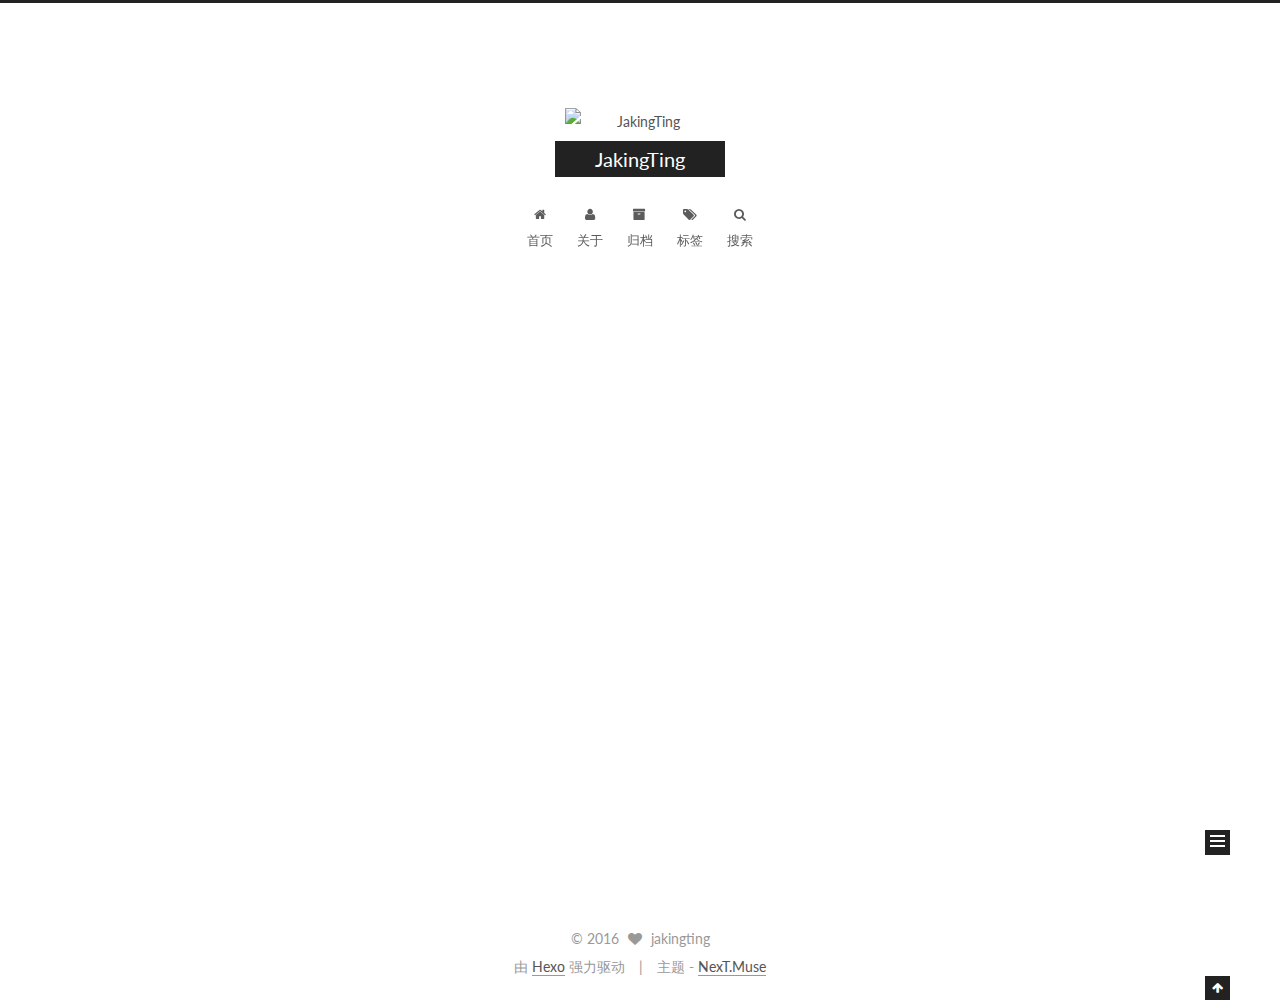
==== commit a57807a8: "Site updated: 2016-06-27 09:52:49" ====
--- a/index.html
+++ b/index.html
@@ -347,9 +347,7 @@
 
       
         
-          
-            <a id="more"></a>
-<p>本文结构</p>
+          <p>本文结构</p>
 <ul>
 <li><strong>一、前言</strong></li>
 <li><strong>二、为什么需要RTTI</strong></li>
@@ -359,64 +357,11 @@
 <li><strong>六、动态代理的不足</strong></li>
 </ul>
 <hr>
-<!-- more -->
-<h3 id="一、前言"><a href="#一、前言" class="headerlink" title="一、前言"></a>一、前言</h3><h4 id="运行时信息使你可以在程序运行时发现和使用类型信息"><a href="#运行时信息使你可以在程序运行时发现和使用类型信息" class="headerlink" title="运行时信息使你可以在程序运行时发现和使用类型信息"></a>运行时信息使你可以在程序运行时发现和使用类型信息</h4><h4 id="Java在运行时识别对象和类的信息的方式："><a href="#Java在运行时识别对象和类的信息的方式：" class="headerlink" title="Java在运行时识别对象和类的信息的方式："></a>Java在运行时识别对象和类的信息的方式：</h4><p> 1.一种是RTTI，它假定我们在编译时已经知道了所有的类型。<br> 2.另一种是“反射“机制，它允许我们在运行时发现和使用类的信息。<br>这带来的好处是，你可以在程序运行时发现和使用类型信息</p>
-<h3 id="二、为什么需要RTTI"><a href="#二、为什么需要RTTI" class="headerlink" title="二、为什么需要RTTI"></a>二、为什么需要RTTI</h3><p>以多态为例，如下图基类是Shape（泛型），而派生出来的具体类有Circle，Square和Triangle。<br><img src="http://img.blog.csdn.net/20160523231829287" alt="这里写图片描述"></p>
-<figure class="highlight java"><table><tr><td class="gutter"><pre><span class="line">1</span><br><span class="line">2</span><br><span class="line">3</span><br><span class="line">4</span><br><span class="line">5</span><br><span class="line">6</span><br><span class="line">7</span><br><span class="line">8</span><br><span class="line">9</span><br><span class="line">10</span><br><span class="line">11</span><br><span class="line">12</span><br><span class="line">13</span><br><span class="line">14</span><br><span class="line">15</span><br><span class="line">16</span><br><span class="line">17</span><br><span class="line">18</span><br><span class="line">19</span><br><span class="line">20</span><br><span class="line">21</span><br><span class="line">22</span><br><span class="line">23</span><br><span class="line">24</span><br><span class="line">25</span><br><span class="line">26</span><br><span class="line">27</span><br></pre></td><td class="code"><pre><span class="line"><span class="keyword">abstract</span> <span class="class"><span class="keyword">class</span> <span class="title">Shape</span> </span>&#123;</span><br><span class="line">    <span class="comment">// this 调用当前类的toString()方法，返回实际的内容</span></span><br><span class="line">    <span class="function"><span class="keyword">void</span> <span class="title">draw</span><span class="params">()</span></span>&#123; System.out.println(<span class="keyword">this</span> + <span class="string">"draw()"</span>); &#125;</span><br><span class="line">    </span><br><span class="line">    <span class="function"><span class="keyword">abstract</span> <span class="keyword">public</span> String <span class="title">toString</span><span class="params">()</span></span>;</span><br><span class="line">&#125;</span><br><span class="line"></span><br><span class="line"><span class="class"><span class="keyword">class</span> <span class="title">Circle</span> <span class="keyword">extends</span> <span class="title">Shape</span> </span>&#123;</span><br><span class="line">    <span class="function"><span class="keyword">public</span> String <span class="title">toString</span><span class="params">()</span></span>&#123; <span class="keyword">return</span> <span class="string">"Circle"</span>; &#125;</span><br><span class="line">&#125;</span><br><span class="line"></span><br><span class="line"><span class="class"><span class="keyword">class</span> <span class="title">Square</span> <span class="keyword">extends</span> <span class="title">Shape</span> </span>&#123;</span><br><span class="line">    <span class="function"><span class="keyword">public</span> String <span class="title">toString</span><span class="params">()</span></span>&#123; <span class="keyword">return</span> <span class="string">"Square"</span>; &#125;</span><br><span class="line">&#125;</span><br><span class="line"></span><br><span class="line"><span class="class"><span class="keyword">class</span> <span class="title">Triangle</span> <span class="keyword">extends</span> <span class="title">Shape</span> </span>&#123;</span><br><span class="line">    <span class="function"><span class="keyword">public</span> String <span class="title">toString</span><span class="params">()</span></span>&#123; <span class="keyword">return</span> <span class="string">"Triangle"</span>; &#125;</span><br><span class="line">&#125;</span><br><span class="line"></span><br><span class="line"><span class="function"><span class="keyword">public</span> <span class="keyword">static</span> <span class="keyword">void</span> <span class="title">main</span><span class="params">(String[] args)</span></span>&#123;</span><br><span class="line">    <span class="comment">// 把Shape对象放入List&lt;Shape&gt;的数组的时候会向上转型为Shape，从而丢失了具体的类型信息</span></span><br><span class="line">    List&lt;Shape&gt; shapeList = Arrays.asList(<span class="keyword">new</span> Circle(), <span class="keyword">new</span> Square(), <span class="keyword">new</span> Triangle());</span><br><span class="line">    <span class="comment">// 从数组中取出时，这种容器，实际上所有的元素都当成Object持有，会自动将结果转型为Shape，这就是RTTI的基本的使用。</span></span><br><span class="line">    <span class="keyword">for</span>(Shape shape : shapeList)&#123;</span><br><span class="line">        shape.draw();</span><br><span class="line">    &#125;</span><br><span class="line">&#125;</span><br></pre></td></tr></table></figure>
-<p>打印出以下结果<br><figure class="highlight java"><table><tr><td class="gutter"><pre><span class="line">1</span><br><span class="line">2</span><br><span class="line">3</span><br></pre></td><td class="code"><pre><span class="line">Circledraw()</span><br><span class="line">Squaredraw()</span><br><span class="line">Triangledraw()</span><br></pre></td></tr></table></figure></p>
-<p>RTTI在运行时识别一个对象类型，Shape对象具体执行什么的代码，由引用所指向的具体对象Circle、Square、或Triangle而决定</p>
-<h4 id="三、RTTI在java中的工作原理"><a href="#三、RTTI在java中的工作原理" class="headerlink" title="三、RTTI在java中的工作原理"></a>三、RTTI在java中的工作原理</h4><p>在运行时获取类型信息是通过Class对象实现的，java通过Class对象（每个类都有一个Class对象）来执行其RTTI，而Java虚拟机通过“类加载器“的子系统，生成Class对象。<br>所有的类在第一次使用时，都会动态加载到JVM中。流程如下图：<br><figure class="highlight plain"><table><tr><td class="gutter"><pre><span class="line">1</span><br><span class="line">2</span><br><span class="line">3</span><br><span class="line">4</span><br><span class="line">5</span><br><span class="line">6</span><br><span class="line">7</span><br><span class="line">8</span><br></pre></td><td class="code"><pre><span class="line">st=&gt;start: Start</span><br><span class="line">e=&gt;end</span><br><span class="line">op=&gt;operation: My Operation</span><br><span class="line">cond=&gt;condition: Yes or No?</span><br><span class="line"></span><br><span class="line">st-&gt;op-&gt;cond</span><br><span class="line">cond(yes)-&gt;e</span><br><span class="line">cond(no)-&gt;op</span><br></pre></td></tr></table></figure></p>
-<figure class="highlight plain"><table><tr><td class="gutter"><pre><span class="line">1</span><br><span class="line">2</span><br><span class="line">3</span><br><span class="line">4</span><br><span class="line">5</span><br><span class="line">6</span><br><span class="line">7</span><br><span class="line">8</span><br><span class="line">9</span><br><span class="line">10</span><br></pre></td><td class="code"><pre><span class="line">st=&gt;start: 开始</span><br><span class="line">e=&gt;end: 结束</span><br><span class="line">op0=&gt;operation: 1、第一个对类的静态成员引用</span><br><span class="line">op1=&gt;operation: 2、类加载器查找.class文件</span><br><span class="line">op2=&gt;operation: 3、将Class对象加载进入内存</span><br><span class="line">op3=&gt;operation: 4、用Class对象创建这个类的所有对象</span><br><span class="line">op4=&gt;operation: 5、为对象完成内存分配，并将引用地址付给对象</span><br><span class="line"></span><br><span class="line"></span><br><span class="line">st-&gt;op0-&gt;op1-&gt;op2-&gt;op3-&gt;e</span><br></pre></td></tr></table></figure>
-<figure class="highlight java"><table><tr><td class="gutter"><pre><span class="line">1</span><br><span class="line">2</span><br><span class="line">3</span><br><span class="line">4</span><br><span class="line">5</span><br><span class="line">6</span><br><span class="line">7</span><br><span class="line">8</span><br><span class="line">9</span><br><span class="line">10</span><br><span class="line">11</span><br><span class="line">12</span><br><span class="line">13</span><br><span class="line">14</span><br><span class="line">15</span><br><span class="line">16</span><br><span class="line">17</span><br><span class="line">18</span><br><span class="line">19</span><br><span class="line">20</span><br><span class="line">21</span><br><span class="line">22</span><br><span class="line">23</span><br><span class="line">24</span><br><span class="line">25</span><br><span class="line">26</span><br><span class="line">27</span><br><span class="line">28</span><br><span class="line">29</span><br></pre></td><td class="code"><pre><span class="line"> </span><br><span class="line"><span class="class"><span class="keyword">class</span> <span class="title">Bird</span></span>&#123;</span><br><span class="line">	 <span class="keyword">public</span> <span class="keyword">static</span> <span class="keyword">final</span> <span class="keyword">int</span> foot=<span class="number">2</span>;</span><br><span class="line">	 <span class="keyword">static</span>&#123;</span><br><span class="line">		 System.out.println(<span class="string">"Bird coming"</span>);</span><br><span class="line">	 &#125;</span><br><span class="line"> &#125;</span><br><span class="line"> <span class="class"><span class="keyword">class</span> <span class="title">Tiger</span></span>&#123;</span><br><span class="line">	 <span class="keyword">public</span> <span class="keyword">static</span> <span class="keyword">int</span> hair=(<span class="keyword">int</span>)(Math.random()*<span class="number">100</span>);</span><br><span class="line">	 <span class="keyword">static</span>&#123;</span><br><span class="line">		 System.out.println(<span class="string">"tiger coming"</span>);</span><br><span class="line">	 &#125;</span><br><span class="line"> &#125;</span><br><span class="line"><span class="keyword">public</span> <span class="class"><span class="keyword">class</span> <span class="title">Zoo</span> </span>&#123;</span><br><span class="line">	<span class="function"><span class="keyword">public</span> <span class="keyword">static</span> <span class="keyword">void</span> <span class="title">main</span><span class="params">(String[] args)</span> <span class="keyword">throws</span> ClassNotFoundException</span>&#123;</span><br><span class="line">     Class tiger=Class.forName(<span class="string">"com.jaking.RTTI.Tiger"</span>);</span><br><span class="line">     System.out.println(<span class="string">"Class forName初始化"</span>);</span><br><span class="line">     print(Tiger.hair);</span><br><span class="line">     <span class="comment">//--------------------------</span></span><br><span class="line">    Bird cat= <span class="keyword">new</span> Bird();</span><br><span class="line">    System.out.println(<span class="string">"new 初始化"</span>);</span><br><span class="line">    print(Bird.foot);</span><br><span class="line">	&#125;</span><br><span class="line">	</span><br><span class="line">	<span class="function"><span class="keyword">public</span> <span class="keyword">static</span> <span class="keyword">void</span> <span class="title">print</span><span class="params">(<span class="keyword">int</span> str)</span> </span>&#123;</span><br><span class="line">		System.out.println(str);</span><br><span class="line">	&#125;</span><br><span class="line"></span><br><span class="line">&#125;</span><br></pre></td></tr></table></figure>
-<p>打印出以下结果<br><figure class="highlight java"><table><tr><td class="gutter"><pre><span class="line">1</span><br><span class="line">2</span><br><span class="line">3</span><br><span class="line">4</span><br><span class="line">5</span><br><span class="line">6</span><br></pre></td><td class="code"><pre><span class="line">tiger coming</span><br><span class="line">Class forName初始化</span><br><span class="line"><span class="number">57</span></span><br><span class="line">Bird coming</span><br><span class="line"><span class="keyword">new</span> 初始化</span><br><span class="line"><span class="number">2</span></span><br></pre></td></tr></table></figure></p>
-<p>可以看出通过用forName()或是new构造器都会触发上述流程，</p>
-<h4 id="3-2、类字面常量"><a href="#3-2、类字面常量" class="headerlink" title="3.2、类字面常量"></a>3.2、类字面常量</h4><p>java有两种获取class对象的方法</p>
-<ol>
-<li>Class.getName(类的全限定名);</li>
-<li>FancyToy.class</li>
-</ol>
-<p>万物皆对象，这句话在java中体现的淋漓尽致，<br>基本类型也可以通过方法二获取Class对象，如int.class<br>而通过方法二获取Class对象在加载中会有些区别，我们先看下面代码</p>
-<figure class="highlight java"><table><tr><td class="gutter"><pre><span class="line">1</span><br><span class="line">2</span><br><span class="line">3</span><br><span class="line">4</span><br><span class="line">5</span><br><span class="line">6</span><br><span class="line">7</span><br><span class="line">8</span><br><span class="line">9</span><br><span class="line">10</span><br><span class="line">11</span><br><span class="line">12</span><br><span class="line">13</span><br><span class="line">14</span><br><span class="line">15</span><br><span class="line">16</span><br><span class="line">17</span><br><span class="line">18</span><br><span class="line">19</span><br></pre></td><td class="code"><pre><span class="line"> <span class="class"><span class="keyword">class</span> <span class="title">Dog</span></span>&#123;</span><br><span class="line">	<span class="keyword">public</span> <span class="keyword">static</span> <span class="keyword">final</span> <span class="keyword">int</span> foot=<span class="number">4</span>;</span><br><span class="line">	<span class="keyword">public</span> <span class="keyword">static</span> <span class="keyword">final</span> <span class="keyword">int</span> hair=(<span class="keyword">int</span>)(Math.random()*<span class="number">100</span>);<span class="comment">//runtime</span></span><br><span class="line">	<span class="keyword">static</span>&#123;</span><br><span class="line">		System.out.println(<span class="string">"dog coming"</span>);</span><br><span class="line">	&#125;</span><br><span class="line">&#125;</span><br><span class="line"><span class="keyword">public</span> <span class="class"><span class="keyword">class</span> <span class="title">Zoo</span> </span>&#123;</span><br><span class="line">	<span class="function"><span class="keyword">public</span> <span class="keyword">static</span> <span class="keyword">void</span> <span class="title">main</span><span class="params">(String[] args)</span> <span class="keyword">throws</span> ClassNotFoundException</span>&#123;</span><br><span class="line">     Class&lt;Dog&gt; dog=Dog.class;<span class="comment">//</span></span><br><span class="line">     System.out.println(<span class="string">"类字面常量初始化"</span>);</span><br><span class="line">     print(Dog.foot);<span class="comment">//compile constant</span></span><br><span class="line">     print(Dog.hair);<span class="comment">//jiazai </span></span><br><span class="line">     ｝</span><br><span class="line">	<span class="function"><span class="keyword">public</span> <span class="keyword">static</span> <span class="keyword">void</span> <span class="title">print</span><span class="params">(<span class="keyword">int</span> str)</span> </span>&#123;</span><br><span class="line">		System.out.println(str);</span><br><span class="line">	&#125;</span><br><span class="line"></span><br><span class="line">&#125;</span><br></pre></td></tr></table></figure>
-<p>打印出了<br><figure class="highlight java"><table><tr><td class="gutter"><pre><span class="line">1</span><br><span class="line">2</span><br><span class="line">3</span><br><span class="line">4</span><br></pre></td><td class="code"><pre><span class="line">类字面常量初始化</span><br><span class="line"><span class="number">4</span></span><br><span class="line">dog coming</span><br><span class="line"><span class="number">75</span></span><br></pre></td></tr></table></figure></p>
-<p>“类字面常量初始化“在“dog coming“前面打印，可以看出通过方法二获取Class对象时，不会立刻初始化，而是被延迟到了对静态方法或非常量静态域进行首次引用才开始执行。</p>
-<h4 id="3-3、泛化的Class引用"><a href="#3-3、泛化的Class引用" class="headerlink" title="3.3、泛化的Class引用"></a>3.3、泛化的Class引用</h4><p>Class引用表示的是它所指向的对象的确切类型，而该对象便是Class类的一个对象。在JavaSE5中，可以通过泛型对Class引用所指向的Class对象进行限定，并且可以让编译器强制执行额外的类型检查：</p>
-<figure class="highlight java"><table><tr><td class="gutter"><pre><span class="line">1</span><br><span class="line">2</span><br><span class="line">3</span><br><span class="line">4</span><br><span class="line">5</span><br><span class="line">6</span><br><span class="line">7</span><br></pre></td><td class="code"><pre><span class="line">Class intCls = <span class="keyword">int</span>.class;</span><br><span class="line"><span class="comment">// 使用泛型限定Class指向的引用</span></span><br><span class="line">Class&lt;Integer&gt; genIntCls = <span class="keyword">int</span>.class;</span><br><span class="line"><span class="comment">// 没有使用泛型的Clas可以重新赋值为指向任何其他的Class对象</span></span><br><span class="line">intCls = <span class="keyword">double</span>.class;</span><br><span class="line"><span class="comment">// 下面的编译会出错</span></span><br><span class="line"><span class="comment">// genIntCls = double.class;</span></span><br></pre></td></tr></table></figure>
-<p>使用通配符?放松泛型的限定：</p>
-<figure class="highlight java"><table><tr><td class="gutter"><pre><span class="line">1</span><br><span class="line">2</span><br></pre></td><td class="code"><pre><span class="line">Class&lt;?&gt; genIntCls = <span class="keyword">int</span>.class;</span><br><span class="line">genIntCls = <span class="keyword">double</span>.class;<span class="comment">//编译通过</span></span><br></pre></td></tr></table></figure>
-<p>? extends Number将引用范围限制为Number及其子类<br><figure class="highlight java"><table><tr><td class="gutter"><pre><span class="line">1</span><br><span class="line">2</span><br><span class="line">3</span><br><span class="line">4</span><br></pre></td><td class="code"><pre><span class="line">Class&lt;? extends Number&gt; num = <span class="keyword">int</span>.class;</span><br><span class="line"><span class="comment">// num的引用范围为Number及其子类</span></span><br><span class="line">num = <span class="keyword">double</span>.class;</span><br><span class="line">num = Number.class;</span><br></pre></td></tr></table></figure></p>
-<p>? super B将引用范围限制为B及其父类<br><figure class="highlight java"><table><tr><td class="gutter"><pre><span class="line">1</span><br><span class="line">2</span><br><span class="line">3</span><br><span class="line">4</span><br><span class="line">5</span><br><span class="line">6</span><br><span class="line">7</span><br><span class="line">8</span><br><span class="line">9</span><br><span class="line">10</span><br></pre></td><td class="code"><pre><span class="line"><span class="class"><span class="keyword">class</span> <span class="title">A</span></span>&#123;&#125;</span><br><span class="line"><span class="class"><span class="keyword">class</span> <span class="title">B</span> <span class="keyword">extends</span> <span class="title">A</span></span>&#123;&#125;</span><br><span class="line"><span class="class"><span class="keyword">class</span> <span class="title">C</span> <span class="keyword">extends</span> <span class="title">A</span></span>&#123;&#125;</span><br><span class="line"><span class="keyword">public</span> <span class="class"><span class="keyword">class</span> <span class="title">Zoo</span> </span>&#123;</span><br><span class="line">	<span class="function"><span class="keyword">public</span> <span class="keyword">static</span> <span class="keyword">void</span> <span class="title">main</span><span class="params">(String[] args)</span></span>&#123;</span><br><span class="line">		Class&lt;? <span class="keyword">super</span> B&gt;  aClass=A.class;<span class="comment">//将引用</span></span><br><span class="line">		Class&lt;? <span class="keyword">super</span> B&gt;  aClass=B.class;</span><br><span class="line">		<span class="comment">//Class&lt;? super B&gt;  aClass=C.class;//编译不通过</span></span><br><span class="line">	｝</span><br><span class="line">｝</span><br></pre></td></tr></table></figure></p>
-<h3 id="四、类型转化前先做检测"><a href="#四、类型转化前先做检测" class="headerlink" title="四、类型转化前先做检测"></a>四、类型转化前先做检测</h3><p>有些类型如果你强制进行类型转化，如果不匹配的话就会抛出ClassCastException异常，通过关键字instanceof，告诉我们对象是不是某个特定类型的实例，再执行转化。</p>
-<figure class="highlight java"><table><tr><td class="gutter"><pre><span class="line">1</span><br><span class="line">2</span><br><span class="line">3</span><br><span class="line">4</span><br><span class="line">5</span><br><span class="line">6</span><br><span class="line">7</span><br><span class="line">8</span><br><span class="line">9</span><br><span class="line">10</span><br><span class="line">11</span><br></pre></td><td class="code"><pre><span class="line"><span class="class"><span class="keyword">class</span> <span class="title">A</span></span>&#123;&#125;</span><br><span class="line"><span class="class"><span class="keyword">class</span> <span class="title">B</span> <span class="keyword">extends</span> <span class="title">A</span></span>&#123;&#125;</span><br><span class="line"><span class="class"><span class="keyword">class</span> <span class="title">C</span> <span class="keyword">extends</span> <span class="title">A</span></span>&#123;&#125;</span><br><span class="line"><span class="keyword">public</span> <span class="class"><span class="keyword">class</span> <span class="title">Zoo</span> </span>&#123;</span><br><span class="line">	<span class="function"><span class="keyword">public</span> <span class="keyword">static</span> <span class="keyword">void</span> <span class="title">main</span><span class="params">(String[] args)</span></span>&#123;</span><br><span class="line">		A a=<span class="keyword">new</span> B();</span><br><span class="line">		<span class="keyword">if</span> (a <span class="keyword">instanceof</span> B) &#123;</span><br><span class="line">			a=(B)a;<span class="comment">//上转型为B</span></span><br><span class="line">		&#125;</span><br><span class="line">	｝</span><br><span class="line">｝</span><br></pre></td></tr></table></figure>
-<h3 id="五、动态代理"><a href="#五、动态代理" class="headerlink" title="五、动态代理"></a>五、动态代理</h3><h4 id="5-1静态代理模式"><a href="#5-1静态代理模式" class="headerlink" title="5.1静态代理模式"></a>5.1静态代理模式</h4><p>下面是展示代理结构的简单例子：<br><figure class="highlight java"><table><tr><td class="gutter"><pre><span class="line">1</span><br><span class="line">2</span><br><span class="line">3</span><br><span class="line">4</span><br><span class="line">5</span><br><span class="line">6</span><br><span class="line">7</span><br><span class="line">8</span><br><span class="line">9</span><br><span class="line">10</span><br><span class="line">11</span><br><span class="line">12</span><br><span class="line">13</span><br><span class="line">14</span><br><span class="line">15</span><br><span class="line">16</span><br><span class="line">17</span><br><span class="line">18</span><br><span class="line">19</span><br><span class="line">20</span><br><span class="line">21</span><br><span class="line">22</span><br><span class="line">23</span><br><span class="line">24</span><br><span class="line">25</span><br></pre></td><td class="code"><pre><span class="line"> <span class="class"><span class="keyword">interface</span> <span class="title">Subject</span> </span>&#123;   </span><br><span class="line">  <span class="function"><span class="keyword">public</span> <span class="keyword">void</span> <span class="title">doSomething</span><span class="params">()</span></span>;   </span><br><span class="line">&#125;</span><br><span class="line"> <span class="comment">//被代理类</span></span><br><span class="line">  <span class="class"><span class="keyword">class</span> <span class="title">RealSub</span> <span class="keyword">implements</span> <span class="title">Subject</span> </span>&#123;   </span><br><span class="line">   <span class="function"><span class="keyword">public</span> <span class="keyword">void</span> <span class="title">doSomething</span><span class="params">()</span></span>&#123;   </span><br><span class="line">     System.out.println( <span class="string">"RealSub call doSomething()"</span> );   </span><br><span class="line">   &#125;   </span><br><span class="line"> &#125;  </span><br><span class="line"> <span class="comment">//代理类 </span></span><br><span class="line"> <span class="class"><span class="keyword">class</span> <span class="title">SubjectProxy</span> <span class="keyword">implements</span> <span class="title">Subject</span>  </span>&#123;</span><br><span class="line">    Subject subimpl = <span class="keyword">new</span> RealSub();</span><br><span class="line">    <span class="function"><span class="keyword">public</span> <span class="keyword">void</span> <span class="title">doSomething</span><span class="params">()</span></span>&#123;</span><br><span class="line">       subimpl.doSomething();</span><br><span class="line">    &#125;</span><br><span class="line">  &#125;</span><br><span class="line"></span><br><span class="line"><span class="keyword">public</span> <span class="class"><span class="keyword">class</span> <span class="title">ProxyClient</span> </span>&#123;</span><br><span class="line">	<span class="function"><span class="keyword">public</span> <span class="keyword">static</span> <span class="keyword">void</span> <span class="title">main</span><span class="params">(String[] args)</span> </span>&#123;</span><br><span class="line">		Subject sub = <span class="keyword">new</span> SubjectProxy();</span><br><span class="line">		sub.doSomething();</span><br><span class="line">	&#125;</span><br><span class="line">	</span><br><span class="line">    </span><br><span class="line">&#125;</span><br></pre></td></tr></table></figure></p>
-<p>代理模式的类图<br><img src="http://img.blog.csdn.net/20160524183735104" alt="这里写图片描述"></p>
-<ol>
-<li><strong>抽象主题角色（Subject）</strong>：该类的主要职责是声明真实主题与代理的共同接口方法。</li>
-<li><strong>真实主题角色（RealSub)</strong>：也称为委托角色或者被代理角色。定义了代理对象所代表的真实对象。</li>
-<li><strong>代理主题角色（SubjectProxy)</strong>：也叫委托类、代理类。该类持有真实主题类的引用，再实现接口的方法中调用真实主题类中相应的接口方法执行，以此起到代理作用。</li>
-<li><strong>客户类（ProxyClient）</strong> ：即使用代理类的类型</li>
-</ol>
-<p> 代理模式又分为静态代理和动态代理。静态代理是由用户创建或特定工具自动生成源代码，再对其编译。在程序运行前，代理类的.class文件就已经存在了。动态代理是在程序运行时，通过运用反射机制动态的创建而成。</p>
-<h4 id="5-2、动态代理"><a href="#5-2、动态代理" class="headerlink" title="5.2、动态代理"></a>5.2、动态代理</h4><p>Java 动态代理机制的出现，使得 Java 开发人员不用手工编写代理类，只要简单地指定一组接口及委托类对象，便能动态地获得代理类。代理类会负责将所有的方法调用分派到委托对象上反射执行，在分派执行的过程中，开发人员还可以按需调整委托类对象及其功能，这是一套非常灵活有弹性的代理框架。</p>
-<h4 id="5-2-1、Jdk动态代理"><a href="#5-2-1、Jdk动态代理" class="headerlink" title="5.2.1、Jdk动态代理"></a>5.2.1、Jdk动态代理</h4><p> Jdk的动态代理是基于接口的。现在想要为RealSubject这个类创建一个动态代理对象，Jdk主要会做一下工作：</p>
-<ol>
-<li>获取RealSubject上的所有接口列表</li>
-<li>确定要生成的代理类的类名，默认为：com.sun.proxy.\$ProxyN(包名与这些接口的包名相同,生成代理类的类名，格式“\$ProxyN”,其中 N 是一个逐一递增的阿拉伯数字，代表 Proxy 类第 N 次生成的动态代理类，值得注意的一点是，并不是每次调用 Proxy 的静态方法创建动态代理类都会使得 N 值增加，原因是如果对同一组接口（包括接口排列的顺序相同）试图重复创建动态代理类，它会很聪明地返回先前已经创建好的代理类的类对象，而不会再尝试去创建一个全新的代理类，这样可以节省不必要的代码重复生成，提高了代理类的创建效率)；</li>
-<li>根据需要实现的接口信息，在代码中动态创建该Proxy类的字节码；</li>
-<li>创建InvocationHandler实例handler,用来处理Proxy所有方法的调用；</li>
-<li>Proxy的class对象以创建的handler对象为参数，实例化一个proxy对象；</li>
-<li>Jdk通过java.lang.reflect.Proxy包来支持动态代理，在Java中要创建一个代理对象，必须调用Proxy类的静态方法newProxyInstance()获取代理对象。</li>
-</ol>
-<p>下面为实例代码<br><figure class="highlight java"><table><tr><td class="gutter"><pre><span class="line">1</span><br><span class="line">2</span><br><span class="line">3</span><br><span class="line">4</span><br><span class="line">5</span><br><span class="line">6</span><br><span class="line">7</span><br><span class="line">8</span><br><span class="line">9</span><br><span class="line">10</span><br><span class="line">11</span><br><span class="line">12</span><br><span class="line">13</span><br><span class="line">14</span><br><span class="line">15</span><br><span class="line">16</span><br><span class="line">17</span><br><span class="line">18</span><br><span class="line">19</span><br><span class="line">20</span><br><span class="line">21</span><br><span class="line">22</span><br><span class="line">23</span><br><span class="line">24</span><br><span class="line">25</span><br><span class="line">26</span><br><span class="line">27</span><br><span class="line">28</span><br><span class="line">29</span><br><span class="line">30</span><br><span class="line">31</span><br><span class="line">32</span><br><span class="line">33</span><br><span class="line">34</span><br><span class="line">35</span><br><span class="line">36</span><br><span class="line">37</span><br><span class="line">38</span><br><span class="line">39</span><br><span class="line">40</span><br><span class="line">41</span><br><span class="line">42</span><br><span class="line">43</span><br><span class="line">44</span><br><span class="line">45</span><br><span class="line">46</span><br><span class="line">47</span><br><span class="line">48</span><br><span class="line">49</span><br><span class="line">50</span><br><span class="line">51</span><br><span class="line">52</span><br><span class="line">53</span><br><span class="line">54</span><br><span class="line">55</span><br><span class="line">56</span><br><span class="line">57</span><br><span class="line">58</span><br><span class="line">59</span><br><span class="line">60</span><br><span class="line">61</span><br><span class="line">62</span><br><span class="line">63</span><br><span class="line">64</span><br><span class="line">65</span><br><span class="line">66</span><br><span class="line">67</span><br><span class="line">68</span><br><span class="line">69</span><br><span class="line">70</span><br><span class="line">71</span><br><span class="line">72</span><br><span class="line">73</span><br><span class="line">74</span><br><span class="line">75</span><br><span class="line">76</span><br><span class="line">77</span><br><span class="line">78</span><br><span class="line">79</span><br><span class="line">80</span><br><span class="line">81</span><br><span class="line">82</span><br><span class="line">83</span><br><span class="line">84</span><br><span class="line">85</span><br><span class="line">86</span><br><span class="line">87</span><br><span class="line">88</span><br><span class="line">89</span><br><span class="line">90</span><br><span class="line">91</span><br><span class="line">92</span><br><span class="line">93</span><br><span class="line">94</span><br><span class="line">95</span><br><span class="line">96</span><br><span class="line">97</span><br></pre></td><td class="code"><pre><span class="line"><span class="keyword">package</span> com.jaking.dynamicproxy;</span><br><span class="line"></span><br><span class="line"><span class="keyword">import</span> java.lang.reflect.InvocationHandler;</span><br><span class="line"><span class="keyword">import</span> java.lang.reflect.Method;</span><br><span class="line"><span class="keyword">import</span> java.lang.reflect.Proxy;</span><br><span class="line"></span><br><span class="line"><span class="comment">//抽象主题类B ，JDK的动态代理是基于接口的，所以一定要是interface  </span></span><br><span class="line"><span class="class"><span class="keyword">interface</span> <span class="title">SubjectA</span> </span>&#123;</span><br><span class="line">	<span class="function"><span class="keyword">public</span> <span class="keyword">abstract</span> <span class="keyword">void</span> <span class="title">request</span><span class="params">()</span></span>;</span><br><span class="line">&#125;</span><br><span class="line"></span><br><span class="line"><span class="comment">// 抽象主题类B</span></span><br><span class="line"><span class="class"><span class="keyword">interface</span> <span class="title">SubjectB</span> </span>&#123;</span><br><span class="line">	<span class="function"><span class="keyword">public</span> <span class="keyword">abstract</span> <span class="keyword">void</span> <span class="title">doSomething</span><span class="params">()</span></span>;</span><br><span class="line">&#125;</span><br><span class="line"></span><br><span class="line"><span class="comment">// 真实主题类A，即被代理类</span></span><br><span class="line"><span class="class"><span class="keyword">class</span> <span class="title">RealSubjectA</span> <span class="keyword">implements</span> <span class="title">SubjectA</span> </span>&#123;</span><br><span class="line">	<span class="function"><span class="keyword">public</span> <span class="keyword">void</span> <span class="title">request</span><span class="params">()</span> </span>&#123;</span><br><span class="line">		System.out.println(<span class="string">"RealSubjectA request() ..."</span>);</span><br><span class="line">	&#125;</span><br><span class="line">&#125;</span><br><span class="line"></span><br><span class="line"><span class="comment">// 真实主题类B，即被代理类</span></span><br><span class="line"><span class="class"><span class="keyword">class</span> <span class="title">RealSubjectB</span> <span class="keyword">implements</span> <span class="title">SubjectB</span> </span>&#123;</span><br><span class="line">	<span class="function"><span class="keyword">public</span> <span class="keyword">void</span> <span class="title">doSomething</span><span class="params">()</span> </span>&#123;</span><br><span class="line">		System.out.println(<span class="string">"RealSubjectB doSomething() ..."</span>);</span><br><span class="line">	&#125;</span><br><span class="line">&#125;</span><br><span class="line"></span><br><span class="line"><span class="comment">// 动态代理类，实现InvocationHandler接口</span></span><br><span class="line"><span class="class"><span class="keyword">class</span> <span class="title">DynamicProxy</span> <span class="keyword">implements</span> <span class="title">InvocationHandler</span> </span>&#123;</span><br><span class="line">	Object obj = <span class="keyword">null</span>;</span><br><span class="line"></span><br><span class="line">	<span class="function"><span class="keyword">public</span> <span class="title">DynamicProxy</span><span class="params">(Object obj)</span> </span>&#123;</span><br><span class="line">		<span class="keyword">this</span>.obj = obj;</span><br><span class="line">	&#125;</span><br><span class="line"></span><br><span class="line">	<span class="comment">/**</span><br><span class="line">	 * 覆盖InvocationHandler接口中的invoke()方法</span><br><span class="line">	 * </span><br><span class="line">	 * 更重要的是，动态代理模式可以使得我们在不改变原来已有的代码结构 的情况下，对原来的“真实方法”进行扩展、增强其功能，并且可以达到</span><br><span class="line">	 * 控制被代理对象的行为，下面的before、after就是我们可以进行特殊 代码切入的扩展点了。</span><br><span class="line">	 * </span><br><span class="line">	 * <span class="doctag">@param</span> proxy</span><br><span class="line">	 *            ，表示执行这个方法的代理对象；</span><br><span class="line">	 * <span class="doctag">@param</span> method</span><br><span class="line">	 *            ，表示真实对象实际需要执行的方法（关于Method类参见Java的反射机制）；</span><br><span class="line">	 * <span class="doctag">@param</span> args</span><br><span class="line">	 *            ，表示真实对象实际执行方法时所需的参数。</span><br><span class="line">	 */</span></span><br><span class="line">	<span class="function"><span class="keyword">public</span> Object <span class="title">invoke</span><span class="params">(Object proxy, Method method, Object[] args)</span></span><br><span class="line">			<span class="keyword">throws</span> Throwable </span>&#123;</span><br><span class="line">		<span class="comment">/*</span><br><span class="line">		 * before ：doSomething();</span><br><span class="line">		 */</span></span><br><span class="line">		Object result = method.invoke(<span class="keyword">this</span>.obj, args);</span><br><span class="line"></span><br><span class="line">		<span class="comment">/*</span><br><span class="line">		 * after : doSomething();</span><br><span class="line">		 */</span></span><br><span class="line">		<span class="keyword">return</span> result;</span><br><span class="line">	&#125;</span><br><span class="line">&#125;</span><br><span class="line"></span><br><span class="line"><span class="comment">// 测试类</span></span><br><span class="line"><span class="keyword">public</span> <span class="class"><span class="keyword">class</span> <span class="title">Client</span> </span>&#123;</span><br><span class="line">	<span class="function"><span class="keyword">public</span> <span class="keyword">static</span> <span class="keyword">void</span> <span class="title">main</span><span class="params">(String[] args)</span> </span>&#123;</span><br><span class="line"></span><br><span class="line">		<span class="comment">// 被代理类的实例</span></span><br><span class="line">		SubjectA realSubjectA = <span class="keyword">new</span> RealSubjectA();</span><br><span class="line">		<span class="comment">// loader，表示类加载器，对于不同来源（系统库或网络等）的类需要不同的类加载器来加载，这是Java安全模型的一部分。</span></span><br><span class="line">		<span class="comment">// 可以使用null来使用默认的加载器；</span></span><br><span class="line">		ClassLoader loader = realSubjectA.getClass().getClassLoader();</span><br><span class="line">		<span class="comment">// interfaces，表示接口或对象的数组，它就是前述代理对象和真实对象都必须共有的父类或者接口；</span></span><br><span class="line">		Class&lt;?&gt;[] interfaces = realSubjectA.getClass().getInterfaces();</span><br><span class="line">		<span class="comment">// handler，表示调用处理器，它必须是实现了InvocationHandler接口的对象，其作用是定义代理对象中需要执行的具体操作。</span></span><br><span class="line">		InvocationHandler handler = <span class="keyword">new</span> DynamicProxy(realSubjectA);</span><br><span class="line"></span><br><span class="line">		<span class="comment">// 获得代理的实例 A</span></span><br><span class="line">		SubjectA proxyA = (SubjectA) Proxy.newProxyInstance(loader, interfaces,</span><br><span class="line">				handler);</span><br><span class="line"></span><br><span class="line">		proxyA.request();</span><br><span class="line">		RealSubjectB realSubjectB = <span class="keyword">new</span> RealSubjectB();</span><br><span class="line">		<span class="comment">// 获得代理的实例 B</span></span><br><span class="line">		SubjectB proxyB = (SubjectB) Proxy.newProxyInstance(realSubjectB</span><br><span class="line">				.getClass().getClassLoader(), realSubjectB.getClass()</span><br><span class="line">				.getInterfaces(), <span class="keyword">new</span> DynamicProxy(realSubjectB));</span><br><span class="line"></span><br><span class="line">		proxyB.doSomething();</span><br><span class="line"></span><br><span class="line">		<span class="comment">// 打印生成代理类的类名</span></span><br><span class="line">		System.out.println(proxyA.getClass().getSimpleName());</span><br><span class="line">		System.out.println(proxyB.getClass().getSimpleName());</span><br><span class="line">	&#125;</span><br><span class="line">&#125;</span><br></pre></td></tr></table></figure></p>
-<p>运行打印出</p>
-<figure class="highlight java"><table><tr><td class="gutter"><pre><span class="line">1</span><br><span class="line">2</span><br><span class="line">3</span><br><span class="line">4</span><br></pre></td><td class="code"><pre><span class="line"><span class="function">RealSubjectA <span class="title">request</span><span class="params">()</span> ...</span><br><span class="line">RealSubjectB <span class="title">doSomething</span><span class="params">()</span> ...</span><br><span class="line">$Proxy0</span><br><span class="line">$Proxy1</span></span><br></pre></td></tr></table></figure>
-<p> 控制台打印出\$Proxy0，\$Proxy1可以证明\$Proxy0和\$Proxy1是JVM在运行时生成的动态代理类，这也就是动态代理的核心所在，我们不用为每个被代理类实现一个代理类，只需要实现接口InvocationHandler，并在客户端中调用静态方法Proxy.newProxyInstance( )就能获取到代理类对象</p>
-<p> <strong>下图为动态代理类\$ProxyN的继承图</strong><br><img src="http://img.blog.csdn.net/20160524223126118" alt="这里写图片描述"><br> 由图可见，</p>
-<ol>
-<li>Proxy 类是它的父类，这个规则适用于所有由 Proxy 创建的动态代理类。而且该类还实现了其所代理的一组接口，这就是为什么它能够被安全地类型转换到其所代理的某接口的根本原因。</li>
-<li>被代理的一组接口有以下特点。<br>（1）要注意不能有重复的接口，以避免动态代理类代码生成时的编译错误。<br>（2）这些接口对于类装载器必须可见，否则类装载器将无法链接它们，将会导致类定义失败。<br>（3）需被代理的所有非 public 的接口必须在同一个包中，否则代理类生成也会失败。<br>（4）接口的数目不能超过 65535，这是 JVM 设定的限制。<h3 id="六、动态代理的不足"><a href="#六、动态代理的不足" class="headerlink" title="六、动态代理的不足"></a>六、动态代理的不足</h3>动态代理的性能会比较差一些。理由很简单，因为反射地分派方法而不是采用内置的虚方法分派，可能有一些性能上的成本，但是通过动态代理可以简化大量代码，大大减低耦合度，如Spring中的AOP，Struts2中的拦截器就是使用动态代理，至于性能与便捷有时需要权衡使用。</li>
-</ol>
-
-          
+          <div class="post-more-link text-center">
+            <a class="btn" href="/2016/06/26/Java类型信息与应用－－动态代理/#more" rel="contents">
+              阅读全文 &raquo;
+            </a>
+          </div>
         
       
     </div>
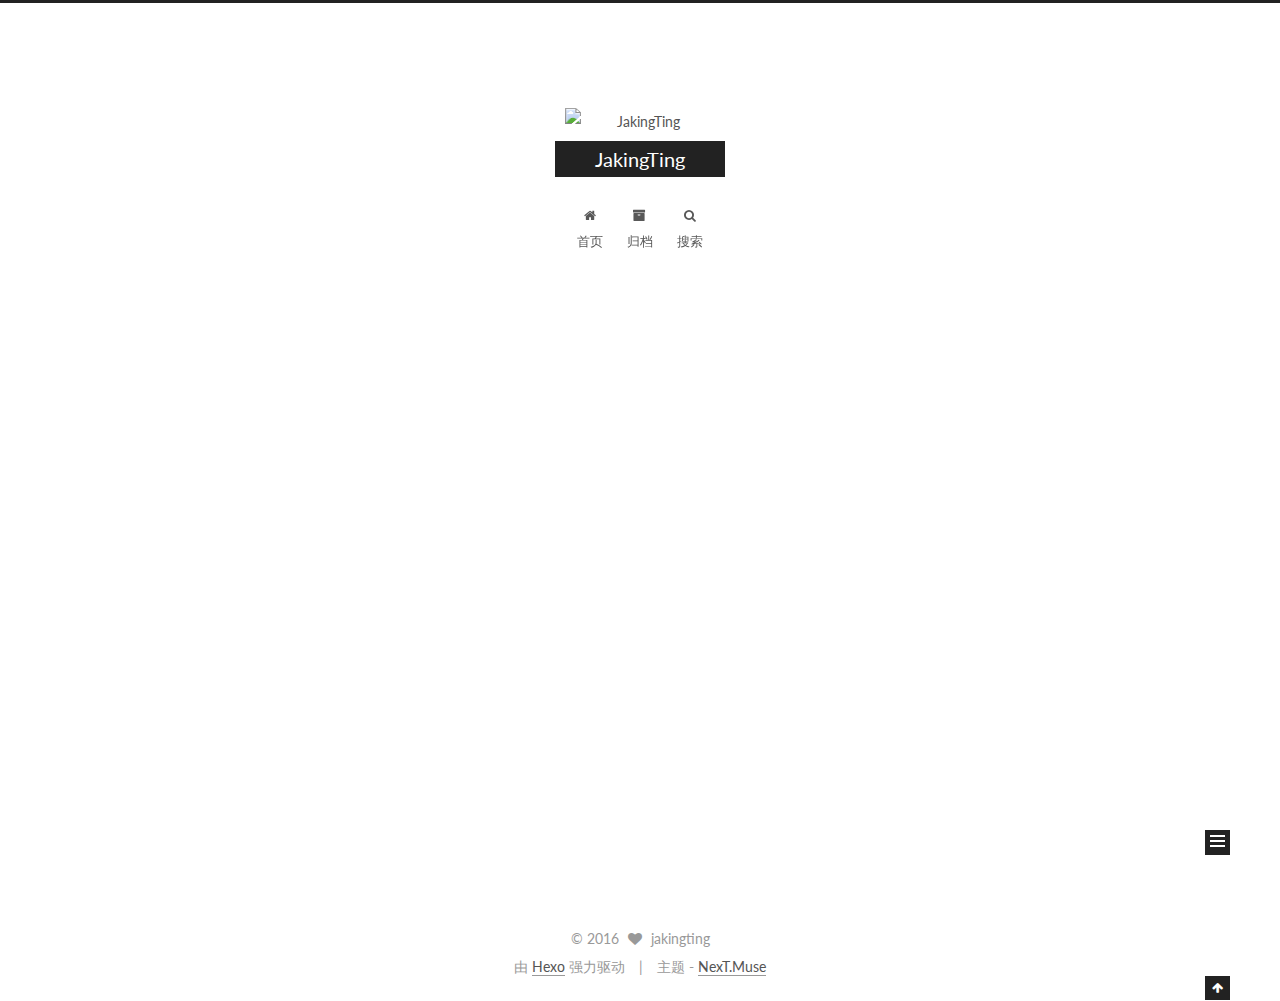
==== commit 4ade37be: "Site updated: 2016-06-27 10:56:09" ====
--- a/index.html
+++ b/index.html
@@ -197,32 +197,12 @@
         </li>
       
         
-        <li class="menu-item menu-item-about">
-          <a href="/about" rel="section">
-            
-              <i class="menu-item-icon fa fa-fw fa-user"></i> <br />
-            
-            关于
-          </a>
-        </li>
-      
-        
         <li class="menu-item menu-item-archives">
           <a href="/archives" rel="section">
             
               <i class="menu-item-icon fa fa-fw fa-archive"></i> <br />
             
             归档
-          </a>
-        </li>
-      
-        
-        <li class="menu-item menu-item-tags">
-          <a href="/tags" rel="section">
-            
-              <i class="menu-item-icon fa fa-fw fa-tags"></i> <br />
-            
-            标签
           </a>
         </li>
       
@@ -438,10 +418,10 @@
 
           
             <div class="site-state-item site-state-tags">
-              <a href="/tags">
+              
                 <span class="site-state-item-count">3</span>
                 <span class="site-state-item-name">标签</span>
-              </a>
+              
             </div>
           
 
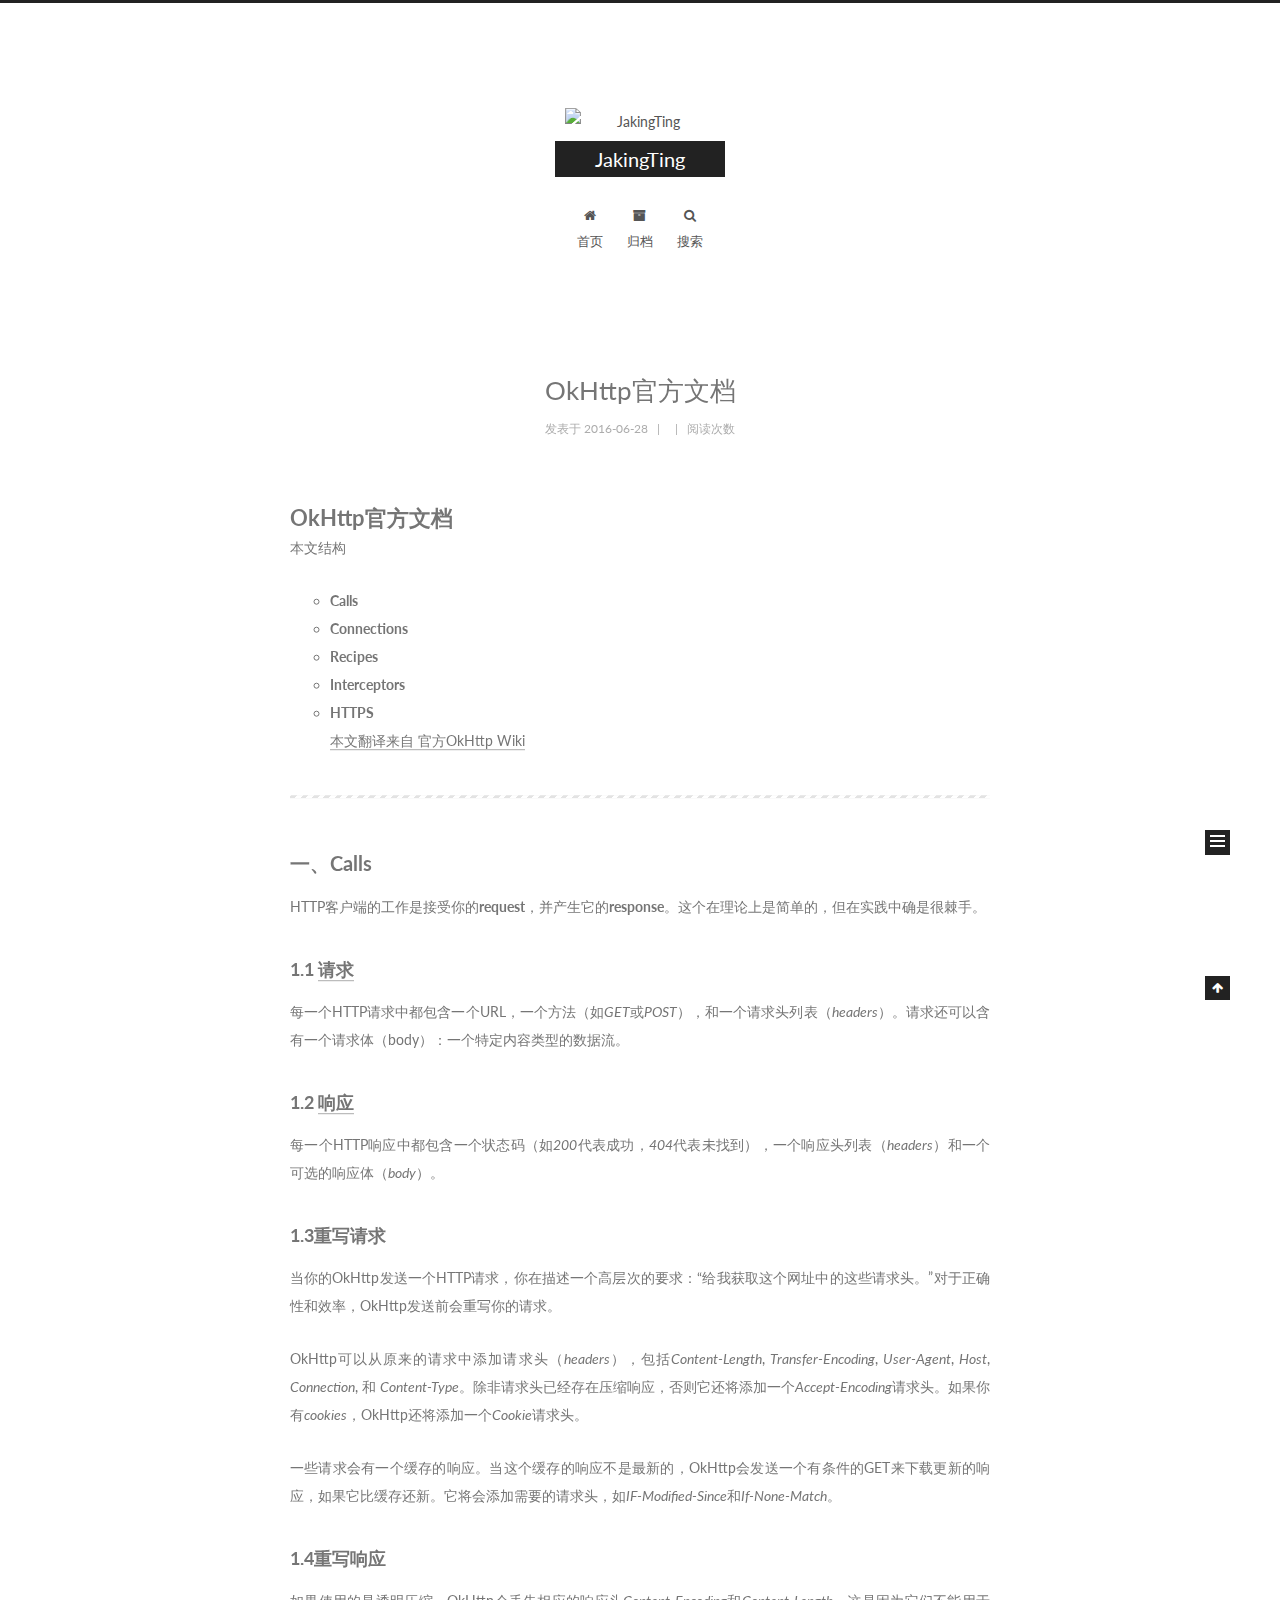
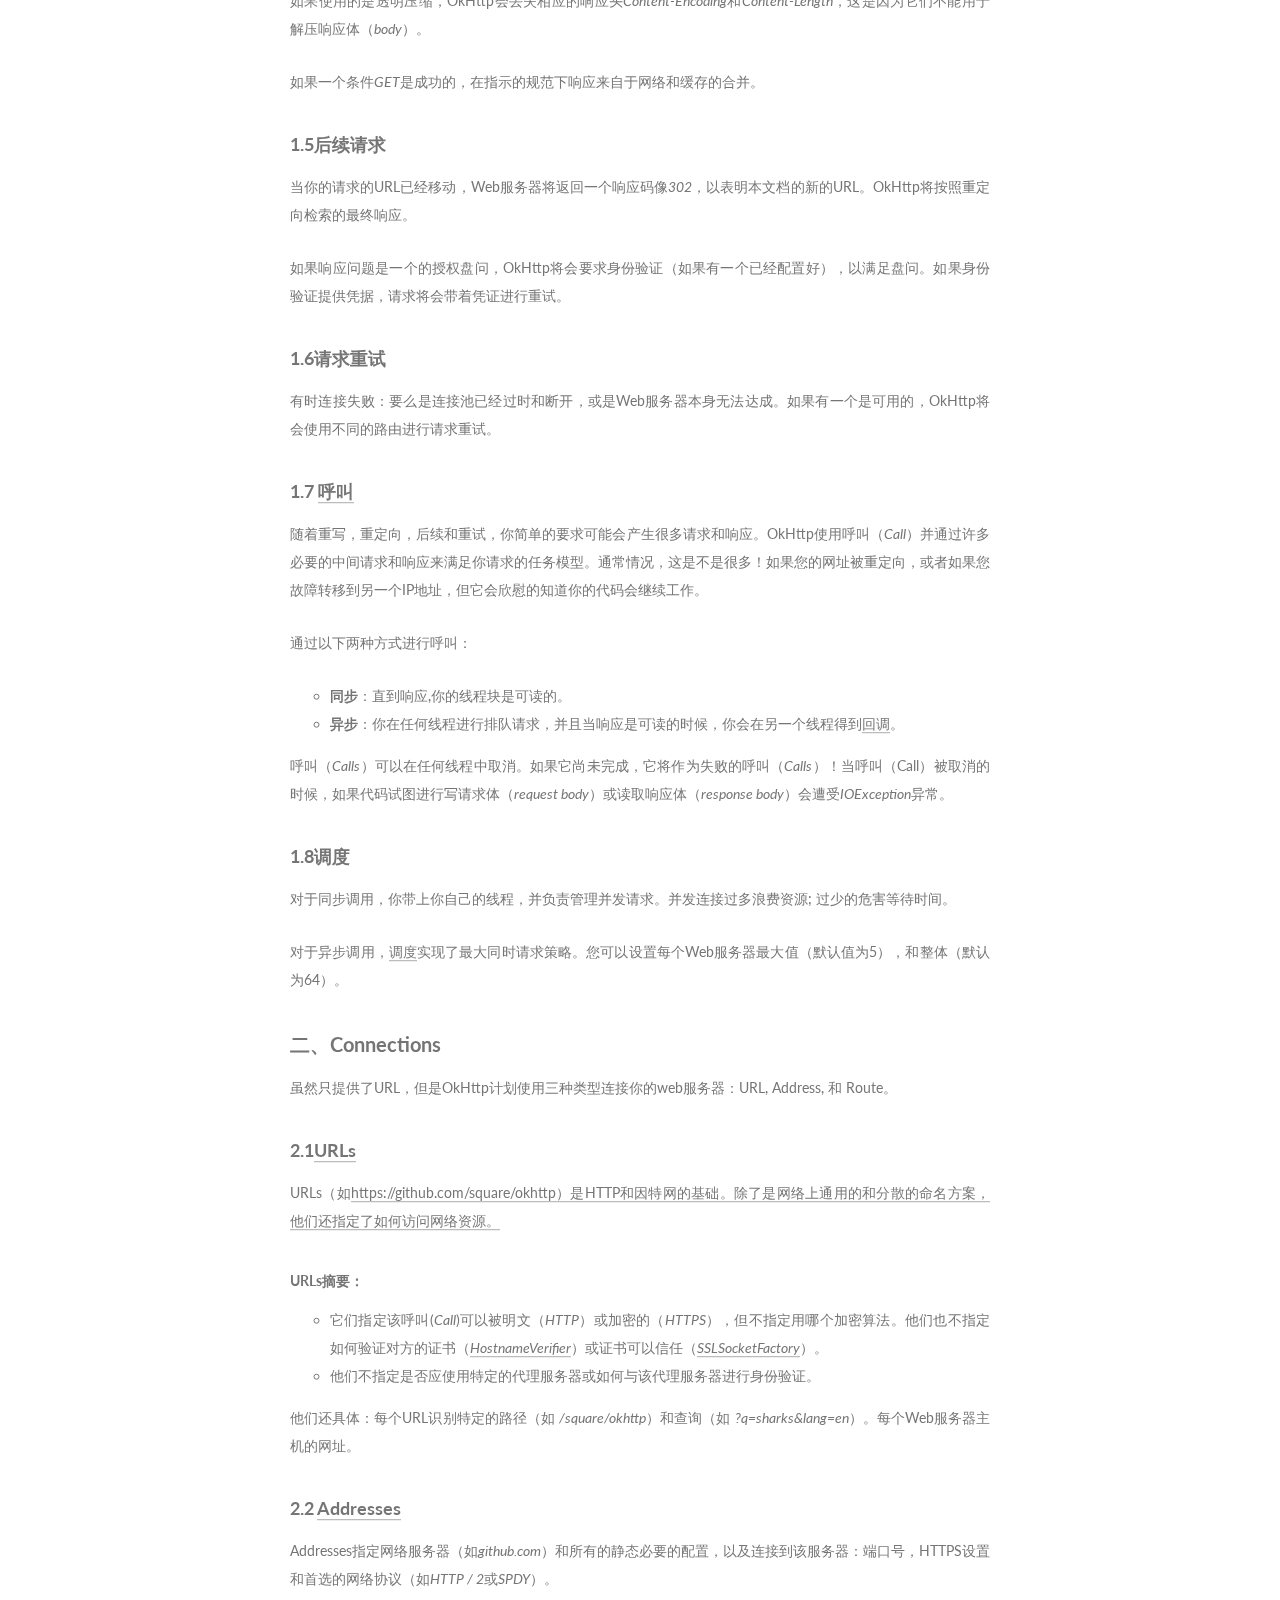
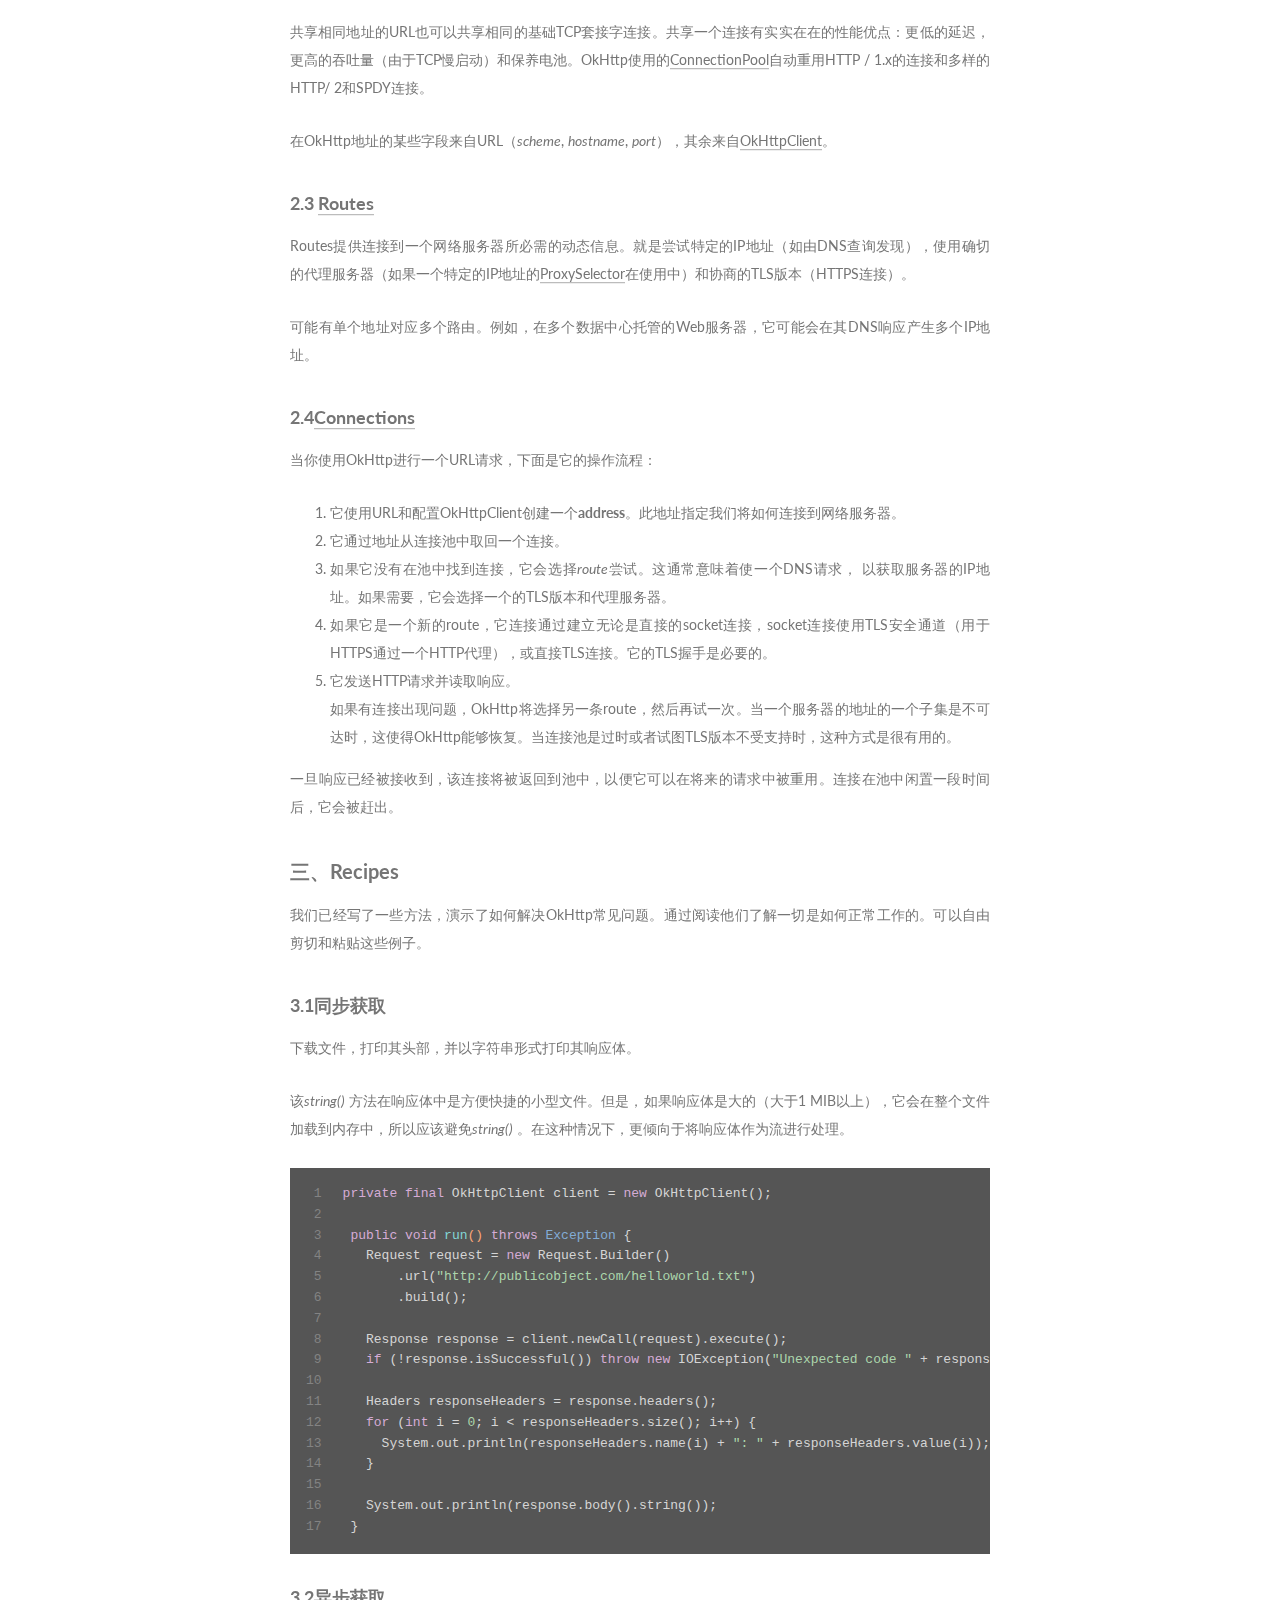
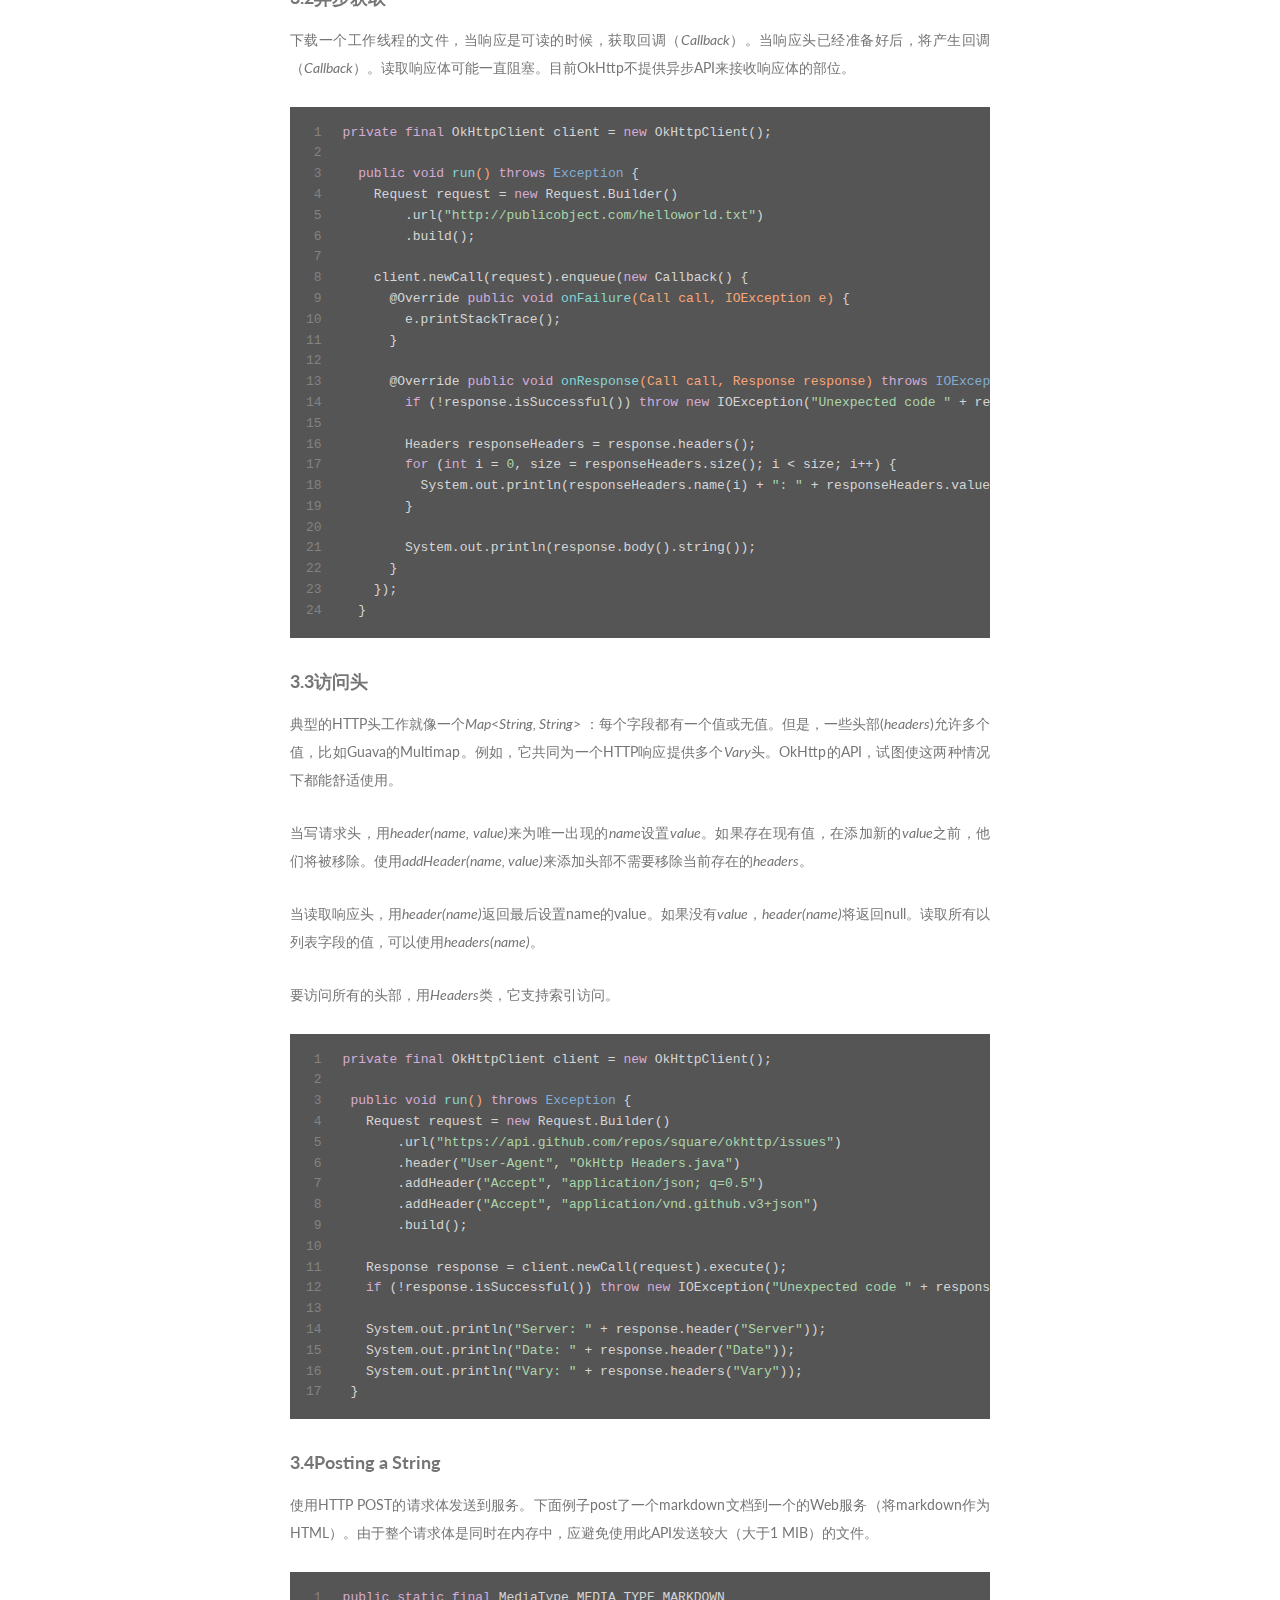
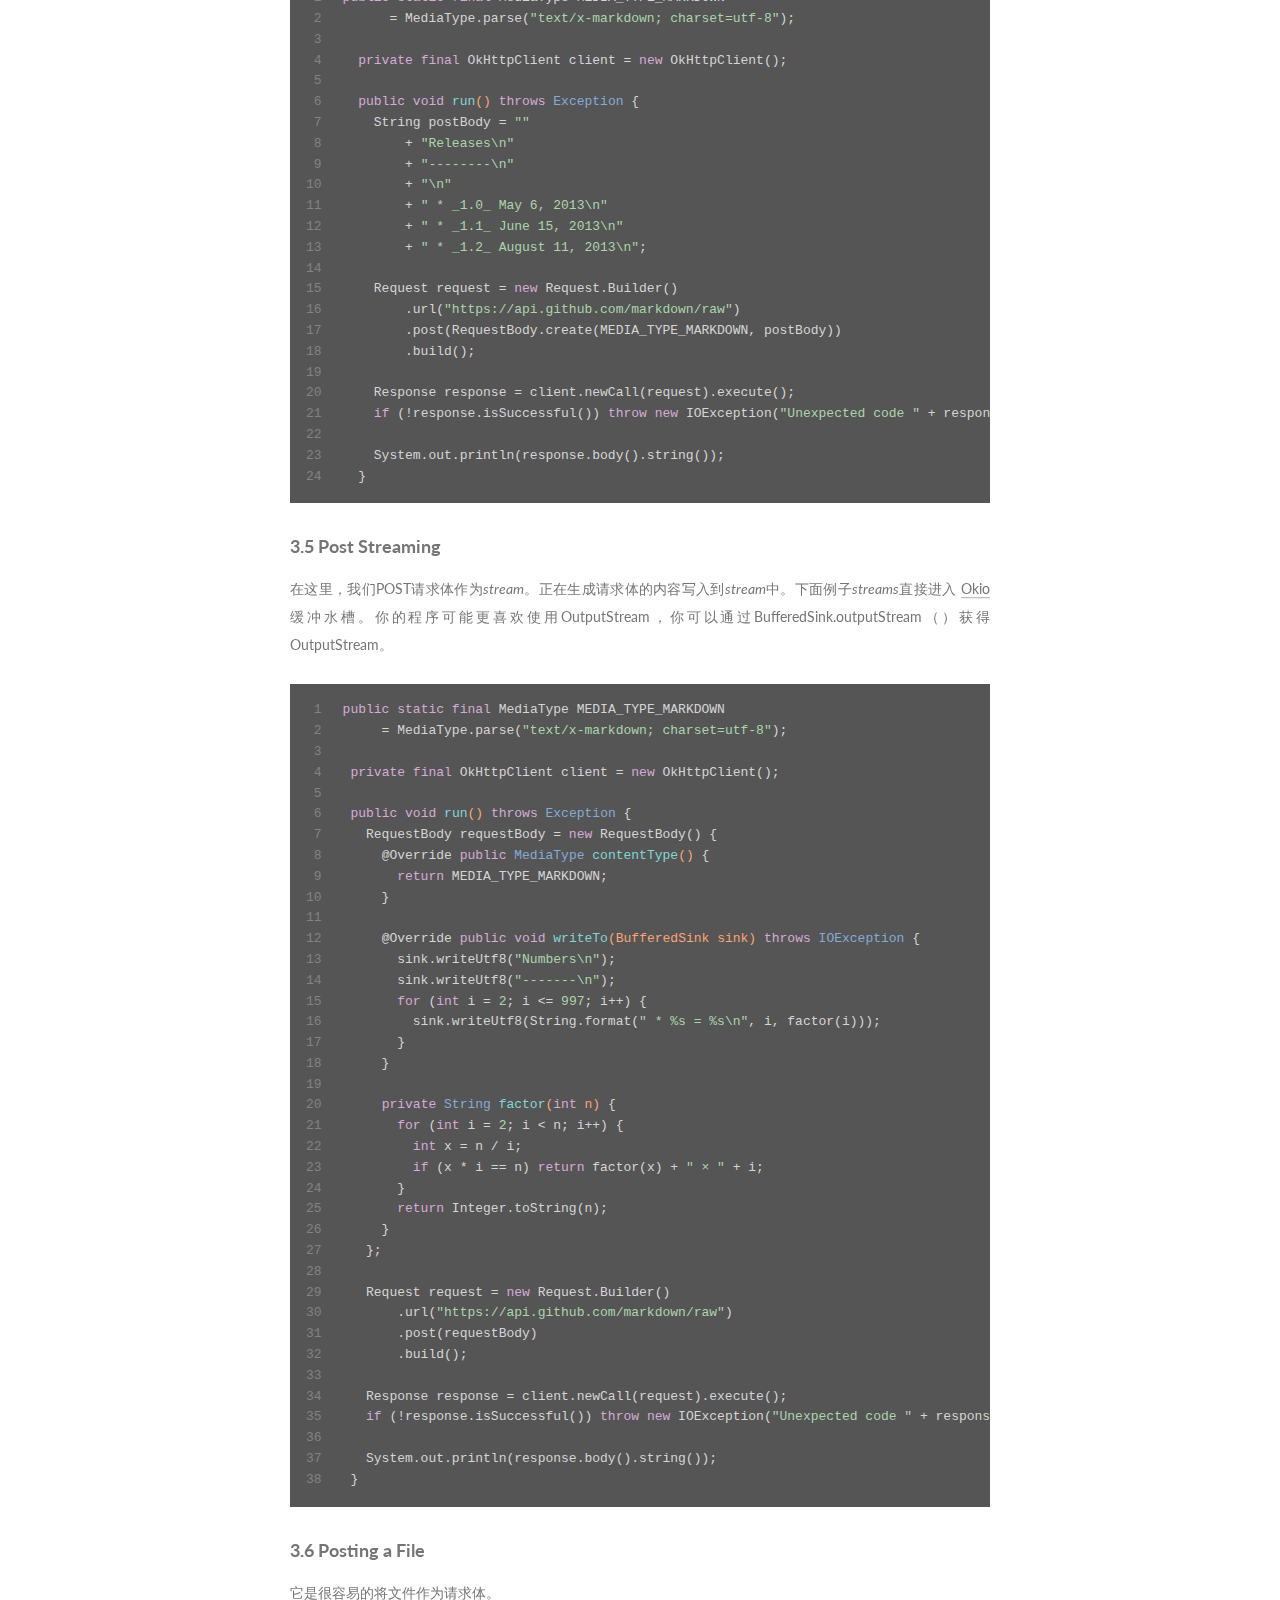
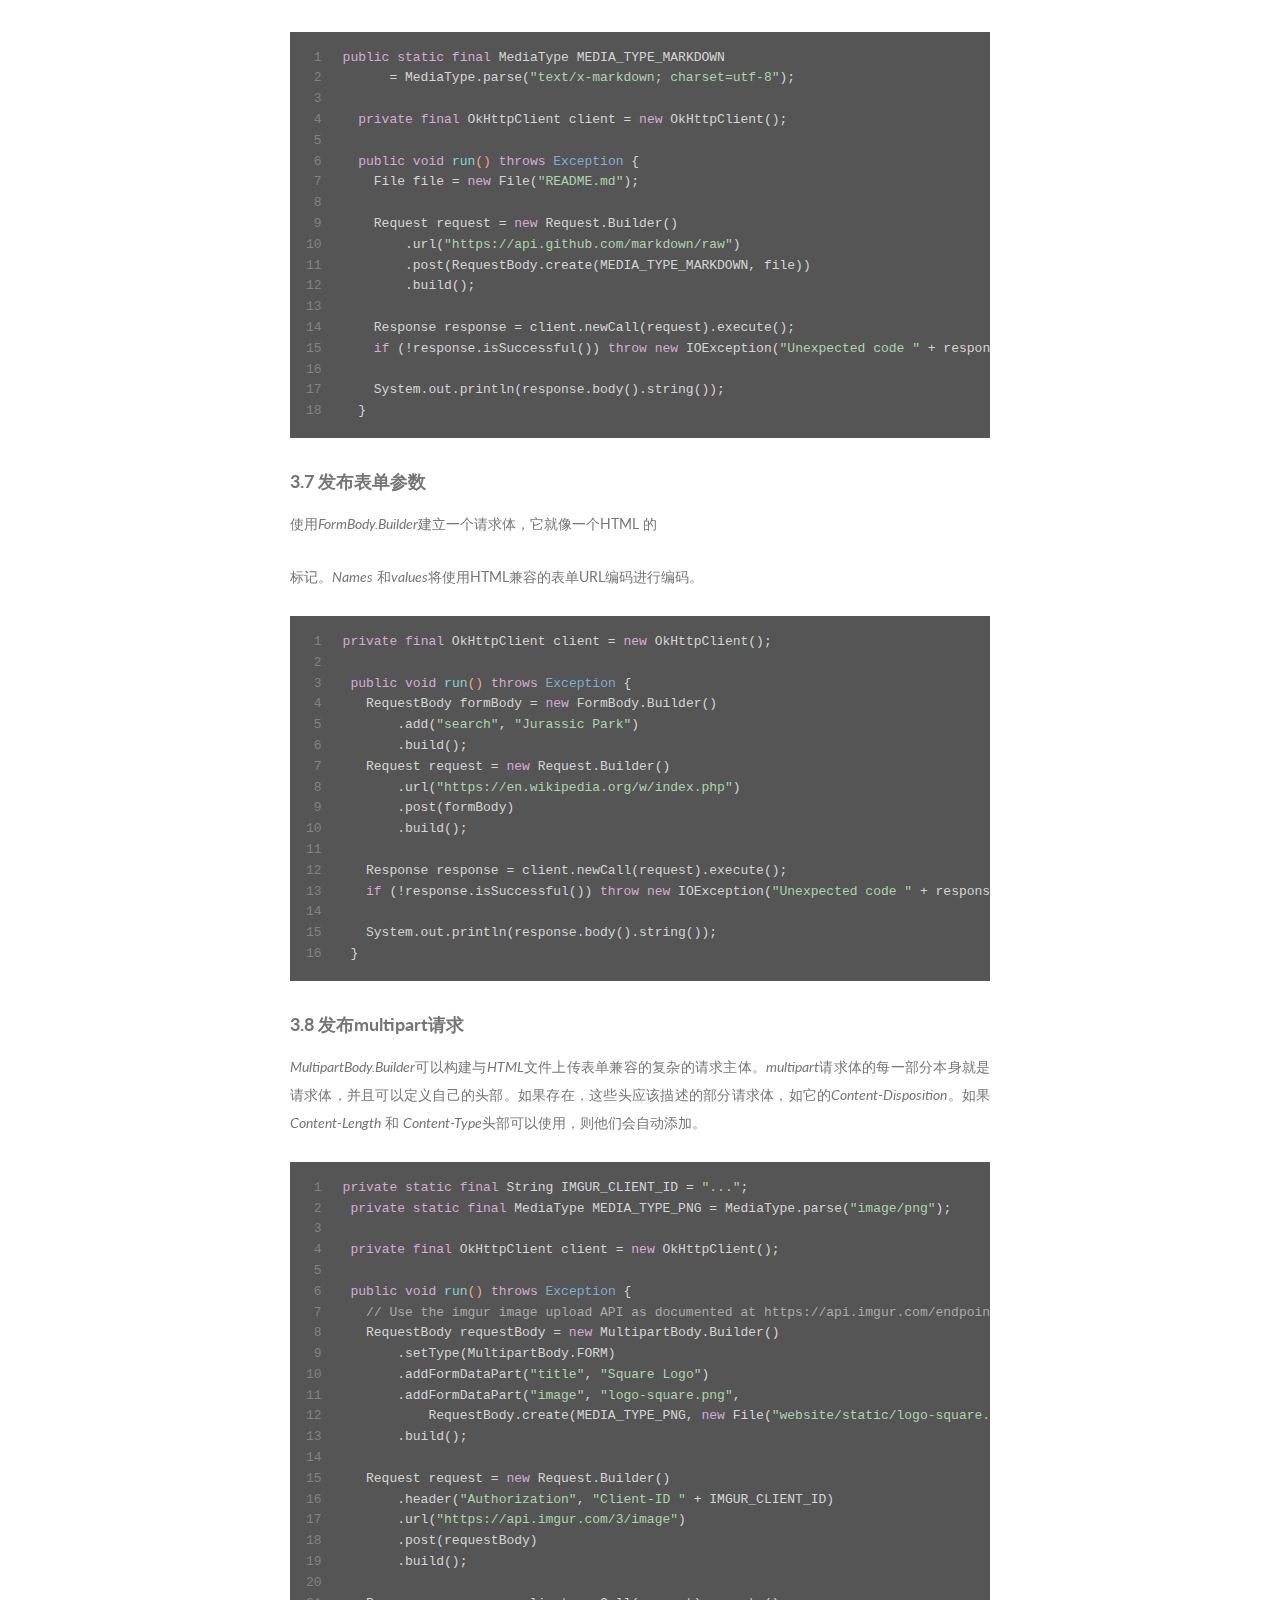
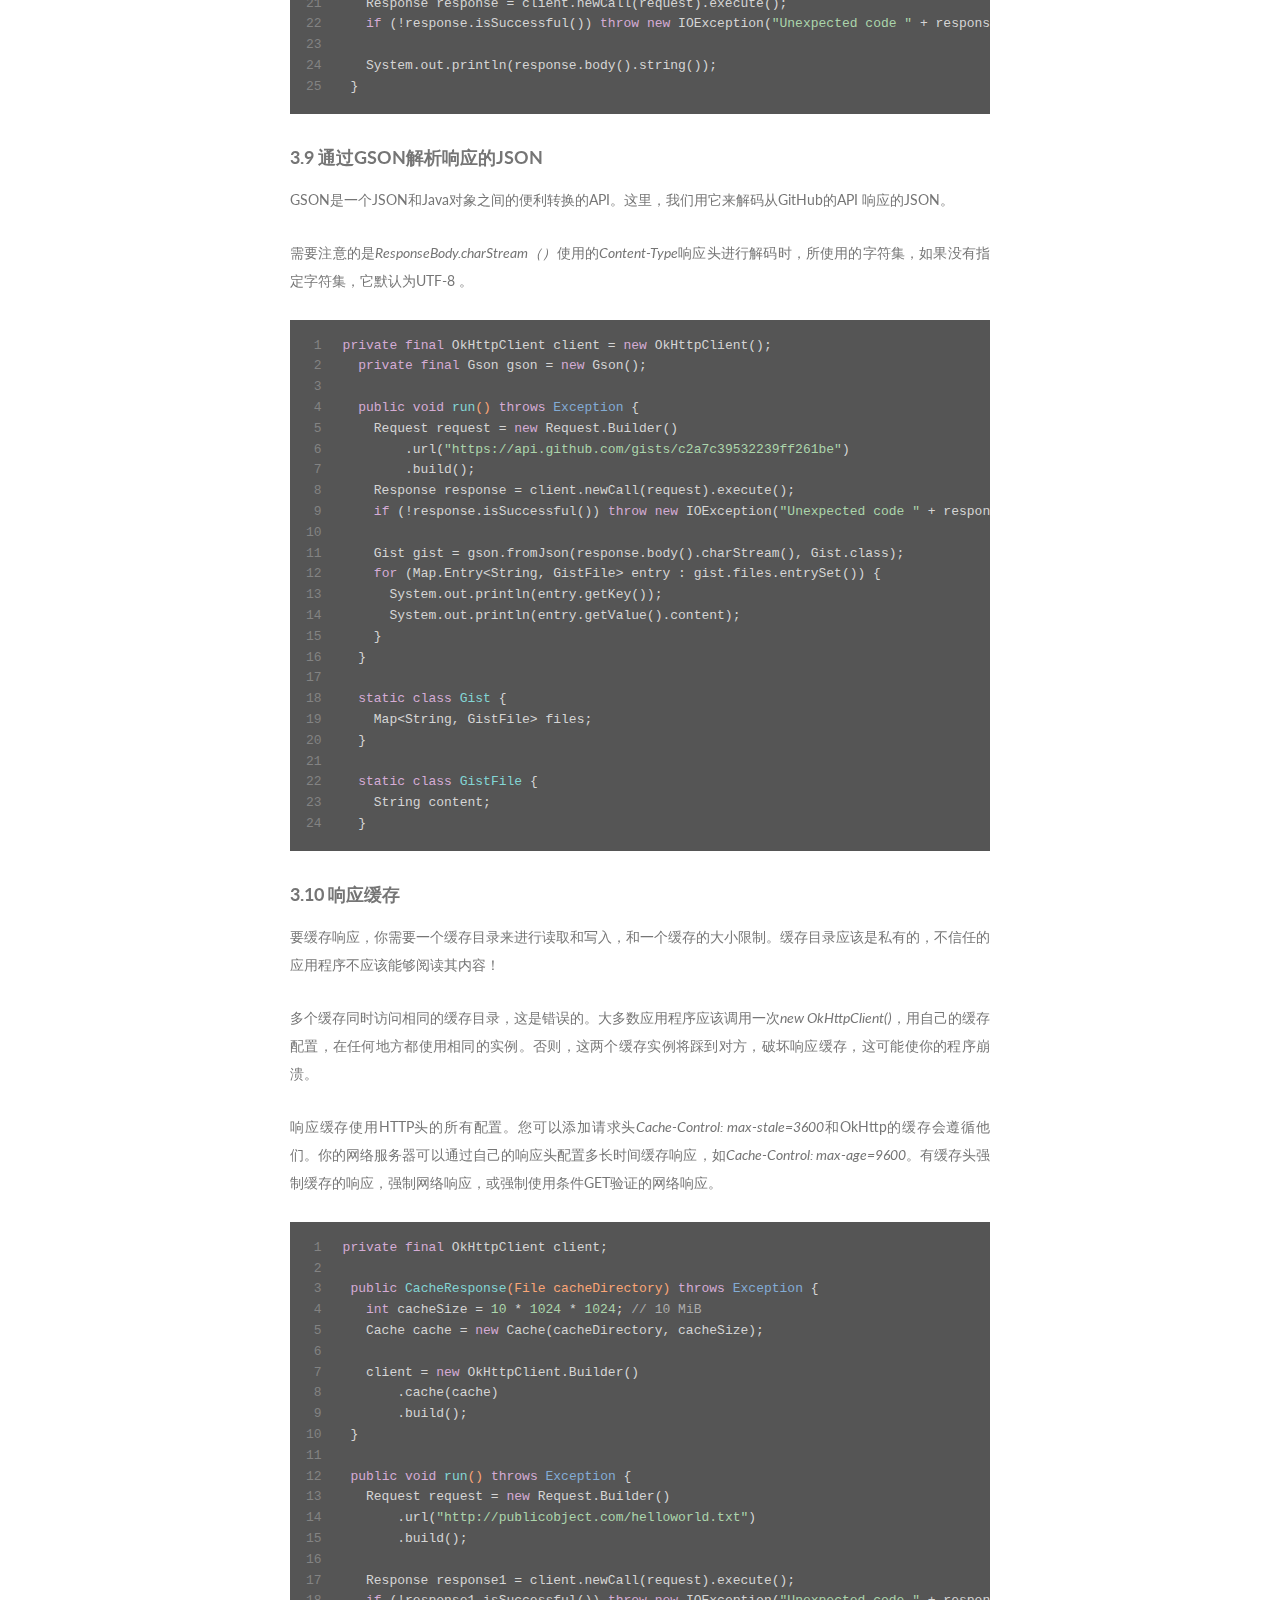
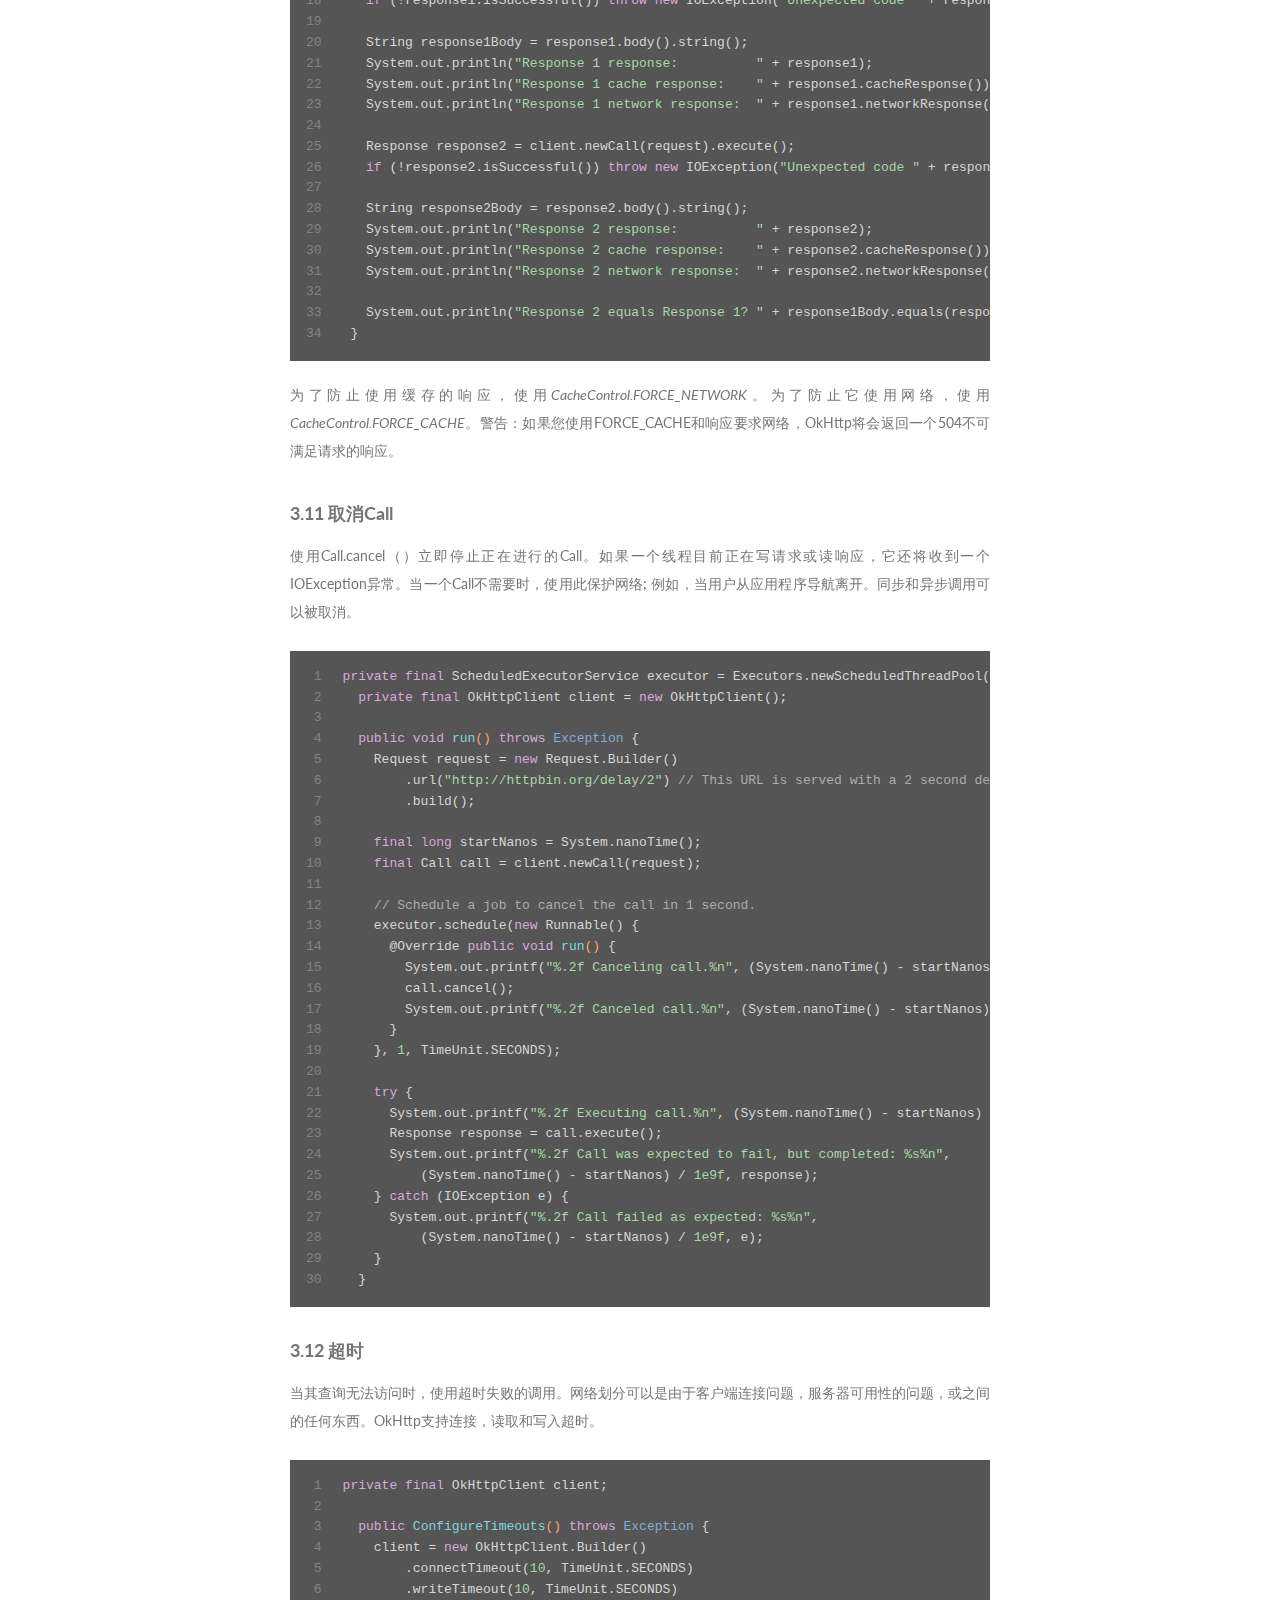
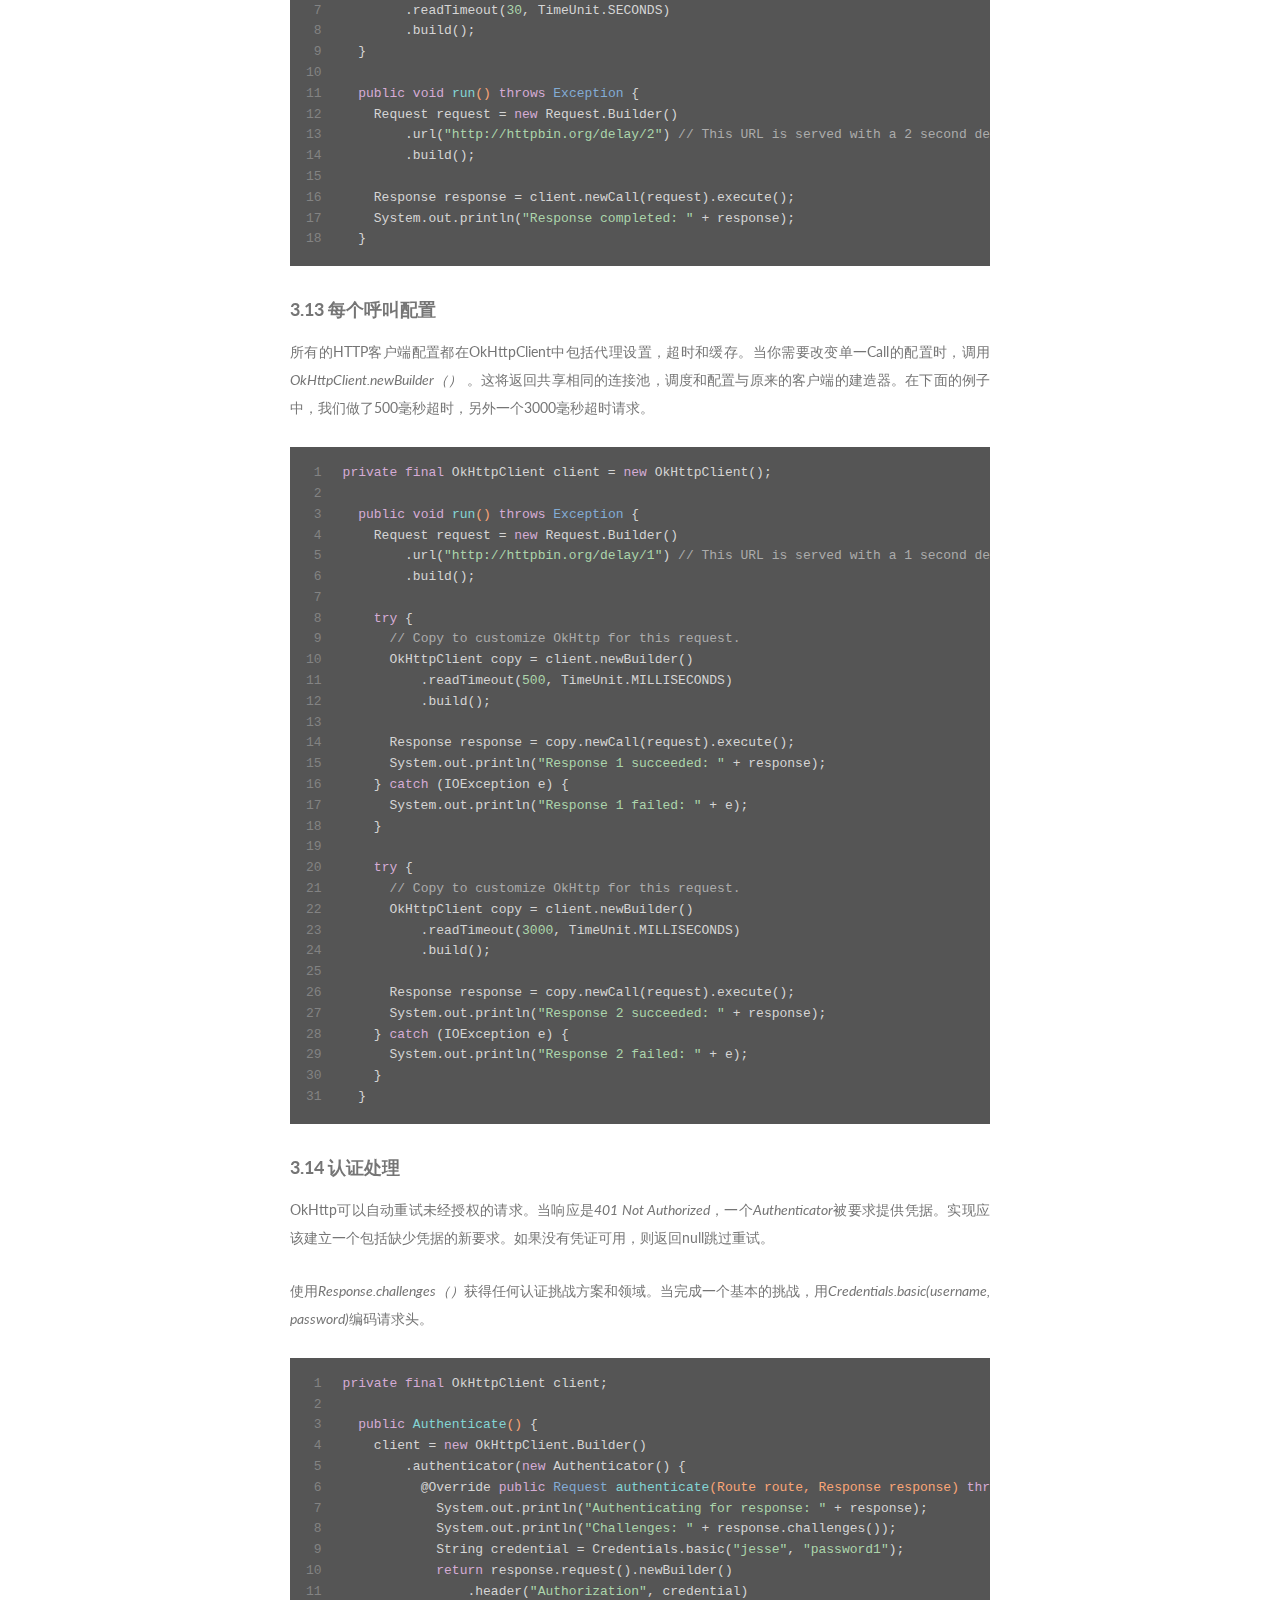
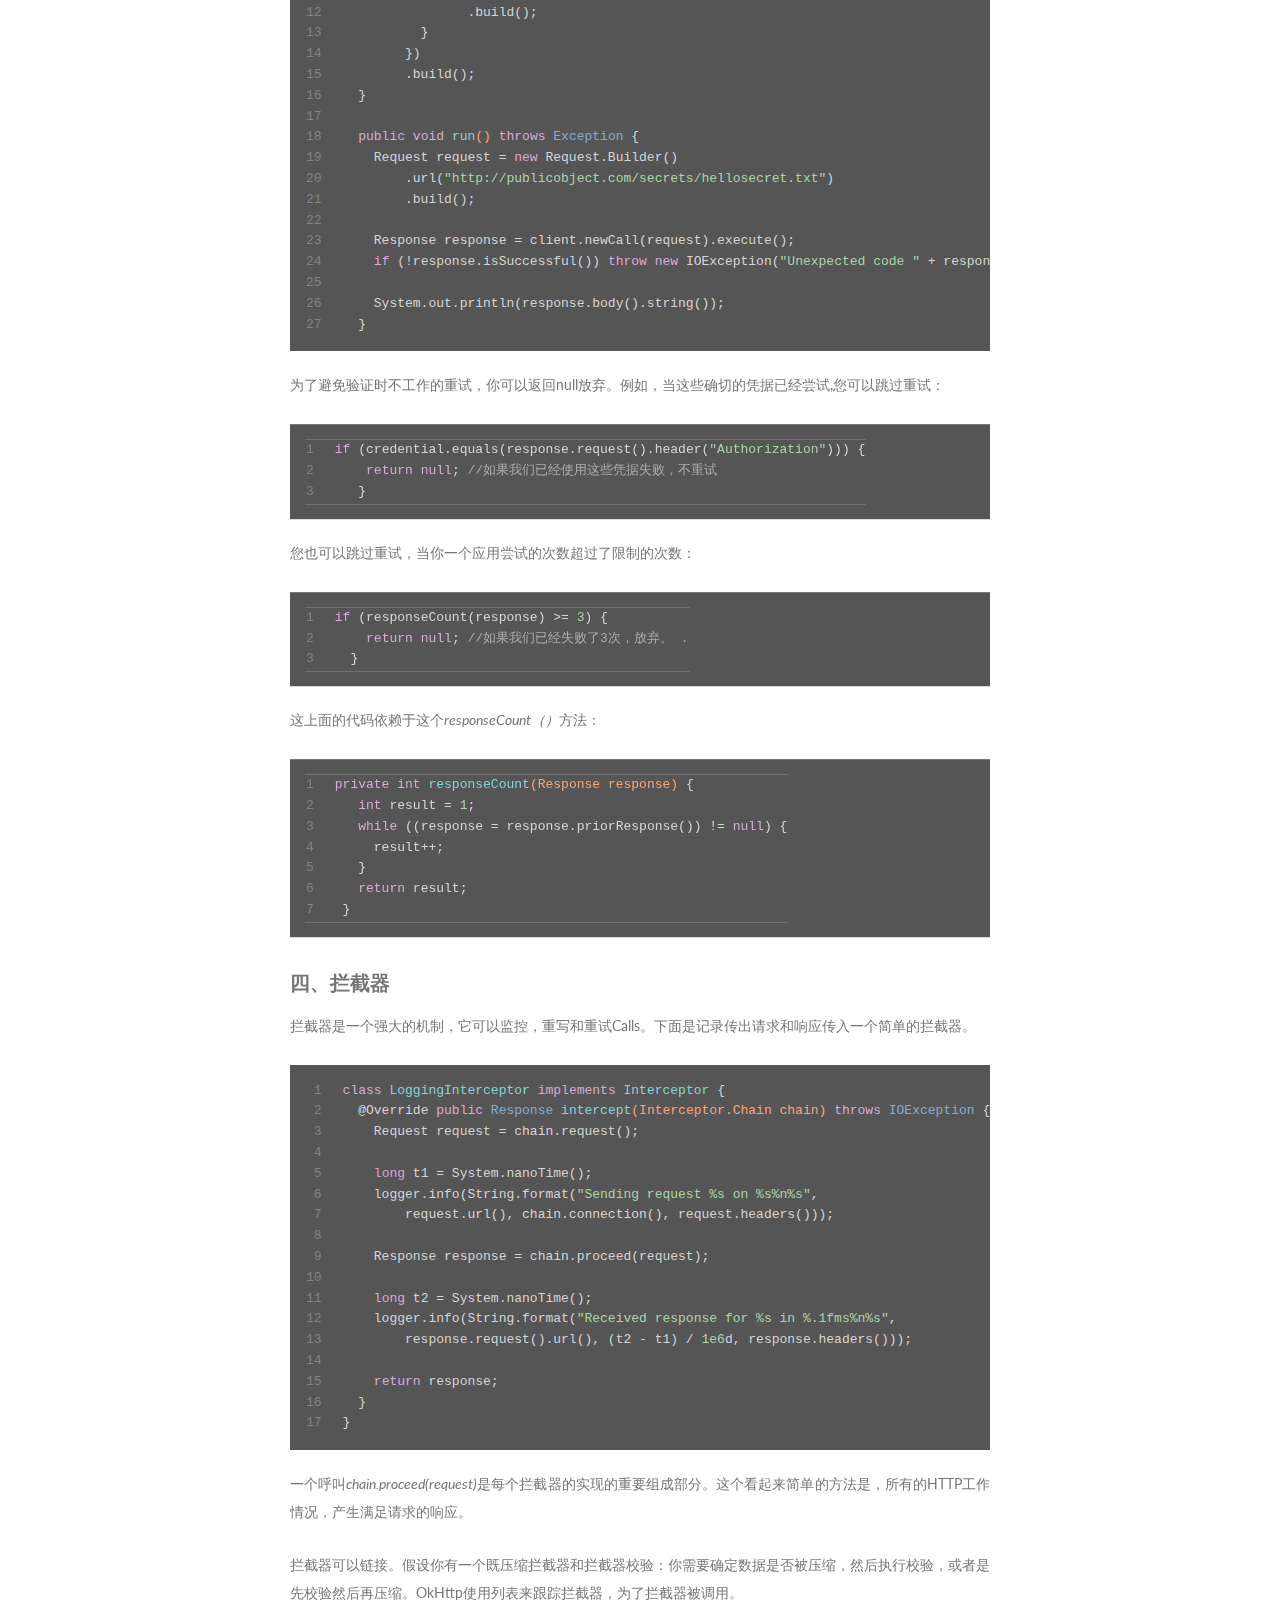
==== commit 1f2aeeea: "Site updated: 2016-06-28 21:24:17" ====
--- a/index.html
+++ b/index.html
@@ -246,6 +246,262 @@
           <div id="content" class="content">
             
   <section id="posts" class="posts-expand">
+    
+      
+
+  
+  
+
+  
+  
+  
+
+  <article class="post post-type-normal " itemscope itemtype="http://schema.org/Article">
+
+    
+      <header class="post-header">
+
+        
+        
+          <h1 class="post-title" itemprop="name headline">
+            
+            
+              
+                
+                <a class="post-title-link" href="/2016/06/28/OkHttp官方文档/" itemprop="url">
+                  OkHttp官方文档
+                </a>
+              
+            
+          </h1>
+        
+
+        <div class="post-meta">
+          <span class="post-time">
+            <span class="post-meta-item-icon">
+              <i class="fa fa-calendar-o"></i>
+            </span>
+            <span class="post-meta-item-text">发表于</span>
+            <time itemprop="dateCreated" datetime="2016-06-28T21:13:39+08:00" content="2016-06-28">
+              2016-06-28
+            </time>
+          </span>
+
+          
+
+          
+            
+              <span class="post-comments-count">
+                &nbsp; | &nbsp;
+                <a href="/2016/06/28/OkHttp官方文档/#comments" itemprop="discussionUrl">
+                  <span class="post-comments-count ds-thread-count" data-thread-key="2016/06/28/OkHttp官方文档/" itemprop="commentsCount"></span>
+                </a>
+              </span>
+            
+          
+
+          
+
+          
+          
+             <span id="/2016/06/28/OkHttp官方文档/" class="leancloud_visitors" data-flag-title="OkHttp官方文档">
+               &nbsp; | &nbsp;
+               <span class="post-meta-item-icon">
+                 <i class="fa fa-eye"></i>
+               </span>
+               <span class="post-meta-item-text">阅读次数 </span>
+               <span class="leancloud-visitors-count"></span>
+              </span>
+          
+
+          
+        </div>
+      </header>
+    
+
+
+    <div class="post-body" itemprop="articleBody">
+
+      
+      
+
+      
+        
+          
+            <h1 id="OkHttp官方文档"><a href="#OkHttp官方文档" class="headerlink" title="OkHttp官方文档"></a>OkHttp官方文档</h1><p>本文结构</p>
+<ul>
+<li><strong>Calls</strong></li>
+<li><strong>Connections</strong></li>
+<li><strong>Recipes</strong></li>
+<li><strong>Interceptors</strong></li>
+<li><strong>HTTPS</strong><br><a href="https://github.com/square/okhttp/wiki/Calls" target="_blank" rel="external">本文翻译来自 官方OkHttp Wiki</a></li>
+</ul>
+<hr>
+<h2 id="一、Calls"><a href="#一、Calls" class="headerlink" title="一、Calls"></a>一、Calls</h2><p>HTTP客户端的工作是接受你的<strong>request</strong>，并产生它的<strong>response</strong>。这个在理论上是简单的，但在实践中确是很棘手。</p>
+<h3 id="1-1-请求"><a href="#1-1-请求" class="headerlink" title="1.1 请求"></a>1.1 <a href="http://square.github.io/okhttp/3.x/okhttp/okhttp3/Request.html" target="_blank" rel="external">请求</a></h3><p>每一个HTTP请求中都包含一个URL，一个方法（如<em>GET</em>或<em>POST</em>），和一个请求头列表（<em>headers</em>）。请求还可以含有一个请求体（body）：一个特定内容类型的数据流。</p>
+<h3 id="1-2-响应"><a href="#1-2-响应" class="headerlink" title="1.2 响应"></a>1.2 <a href="http://square.github.io/okhttp/3.x/okhttp/okhttp3/Response.html" target="_blank" rel="external">响应</a></h3><p>每一个HTTP响应中都包含一个状态码（如<em>200</em>代表成功，<em>404</em>代表未找​​到），一个响应头列表（<em>headers</em>）和一个可选的响应体（<em>body</em>）。</p>
+<h3 id="1-3重写请求"><a href="#1-3重写请求" class="headerlink" title="1.3重写请求"></a>1.3重写请求</h3><p>当你的OkHttp发送一个HTTP请求，你在描述一个高层次的要求：“给我获取这个网址中的这些请求头。”对于正确性和效率，OkHttp发送前会重写你的请求。</p>
+<p>OkHttp可以从原来的请求中添加请求头（<em>headers</em>），包括<em>Content-Length</em>, <em>Transfer-Encoding</em>, <em>User-Agent</em>, <em>Host</em>, <em>Connection</em>, 和 <em>Content-Type</em>。除非请求头已经存在压缩响应，否则它还将添加一个<em>Accept-Encoding</em>请求头。如果你有<em>cookies</em>，OkHttp还将添加一个<em>Cookie</em>请求头。</p>
+<p>一些请求会有一个缓存的响应。当这个缓存的响应不是最新的，OkHttp会发送一个有条件的GET来下载更新的响应，如果它比缓存还新。它将会添加需要的请求头，如<em>IF-Modified-Since</em>和<em>If-None-Match</em>。</p>
+<h3 id="1-4重写响应"><a href="#1-4重写响应" class="headerlink" title="1.4重写响应"></a>1.4重写响应</h3><p>如果使用的是透明压缩，OkHttp会丢失相应的响应头<em>Content-Encoding</em>和<em>Content-Length</em>，这是因为它们不能用于解压响应体（<em>body</em>）。</p>
+<p>如果一个条件<em>GET</em>是成功的，在指示的规范下响应来自于网络和缓存的合并。</p>
+<h3 id="1-5后续请求"><a href="#1-5后续请求" class="headerlink" title="1.5后续请求"></a>1.5后续请求</h3><p>当你的请求的URL已经移动，Web服务器将返回一个响应码像<em>302</em>，以表明本文档的新的URL。OkHttp将按照重定向检索的最终响应。</p>
+<p>如果响应问题是一个的授权盘问，OkHttp将会要求身份验证（如果有一个已经配置好），以满足盘问。如果身份验证提供凭据，请求将会带着凭证进行重试。</p>
+<h3 id="1-6请求重试"><a href="#1-6请求重试" class="headerlink" title="1.6请求重试"></a>1.6请求重试</h3><p>有时连接失败：要么是连接池已经过时和断开，或是Web服务器本身无法达成。如果有一个是可用的，OkHttp将会使用不同的路由进行请求重试。</p>
+<h3 id="1-7-呼叫"><a href="#1-7-呼叫" class="headerlink" title="1.7 呼叫"></a>1.7 <a href="http://square.github.io/okhttp/3.x/okhttp/okhttp3/Call.html" target="_blank" rel="external">呼叫</a></h3><p>随着重写，重定向，后续和重试，你简单的要求可能会产生很多请求和响应。OkHttp使用呼叫（<em>Call</em>）并通过许多必要的中间请求和响应来满足你请求的任务模型。通常情况，这是不是很多！如果您的网址被重定向，或者如果您故障转移到另一个IP地址，但它会欣慰的知道你的代码会继续工作。</p>
+<p>通过以下两种方式进行呼叫：</p>
+<ul>
+<li><strong>同步</strong>：直到响应,你的线程块是可读的。</li>
+<li><strong>异步</strong>：你在任何线程进行排队请求，并且当响应是可读的时候，你会在另一个线程得到<a href="http://square.github.io/okhttp/3.x/okhttp/okhttp3/Callback.html" target="_blank" rel="external">回调</a>。</li>
+</ul>
+<p>呼叫（<em>Calls</em>）可以在任何线程中取消。如果它尚未完成，它将作为失败的呼叫（<em>Calls</em>）！当呼叫（Call）被取消的时候，如果代码试图进行写请求体（<em>request body</em>）或读取响应体（<em>response body</em>）会遭受<em>IOException</em>异常。</p>
+<h3 id="1-8调度"><a href="#1-8调度" class="headerlink" title="1.8调度"></a>1.8调度</h3><p>对于同步调用，你带上你自己的线程，并负责管理并发请求。并发连接过多浪费资源; 过少的危害等待时间。</p>
+<p>对于异步调用，<a href="http://square.github.io/okhttp/3.x/okhttp/okhttp3/Dispatcher.html" target="_blank" rel="external">调度</a>实现了最大同时请求策略。您可以设置每个Web服务器最大值（默认值为5），和整体（默认为64）。</p>
+<h2 id="二、Connections"><a href="#二、Connections" class="headerlink" title="二、Connections"></a>二、Connections</h2><p>虽然只提供了URL，但是OkHttp计划使用三种类型连接你的web服务器：URL, Address, 和 Route。</p>
+<h3 id="2-1URLs"><a href="#2-1URLs" class="headerlink" title="2.1URLs"></a>2.1<a href="http://square.github.io/okhttp/3.x/okhttp/okhttp3/HttpUrl.html" target="_blank" rel="external">URLs</a></h3><p>URLs（如<a href="https://github.com/square/okhttp）是HTTP和因特网的基础。除了是网络上通用的和分散的命名方案，他们还指定了如何访问网络资源。" target="_blank" rel="external">https://github.com/square/okhttp）是HTTP和因特网的基础。除了是网络上通用的和分散的命名方案，他们还指定了如何访问网络资源。</a></p>
+<h5 id="URLs摘要："><a href="#URLs摘要：" class="headerlink" title="URLs摘要："></a>URLs摘要：</h5><ul>
+<li>它们指定该呼叫(<em>Call</em>)可以被明文（<em>HTTP</em>）或加密的（<em>HTTPS</em>），但不指定用哪个加密算法。他们也不指定如何验证对方的证书（<em><a href="https://developer.android.com/reference/javax/net/ssl/HostnameVerifier.html" target="_blank" rel="external">HostnameVerifier</a></em>）或证书可以信任（<em><a href="https://developer.android.com/reference/org/apache/http/conn/ssl/SSLSocketFactory.html" target="_blank" rel="external">SSLSocketFactory</a></em>）。</li>
+<li>他们不指定是否应使用特定的代理服务器或如何与该代理服务器进行身份验证。</li>
+</ul>
+<p>他们还具体：每个URL识别特定的路径（如 <em>/square/okhttp</em>）和查询（如  <em>?q=sharks&amp;lang=en</em>）。每个Web服务器主机的网址。</p>
+<h3 id="2-2-Addresses"><a href="#2-2-Addresses" class="headerlink" title="2.2 Addresses"></a>2.2 <a href="http://square.github.io/okhttp/3.x/okhttp/okhttp3/Address.html" target="_blank" rel="external">Addresses</a></h3><p>Addresses指定网络服务器（如<em>github.com</em>）和所有的静态必要的配置，以及连接到该服务器：端口号，HTTPS设置和首选的网络协议（如<em>HTTP / 2</em>或<em>SPDY</em>）。</p>
+<p>共享相同地址的URL也可以共享相同的基础TCP套接字连接。共享一个连接有实实在在的性能优点：更低的延迟，更高的吞吐量（由于TCP慢启动）和保养电池。OkHttp使用的<a href="http://square.github.io/okhttp/3.x/okhttp/okhttp3/ConnectionPool.html" target="_blank" rel="external">ConnectionPool</a>自动重用HTTP / 1.x的连接和多样的HTTP/ 2和SPDY连接。</p>
+<p>在OkHttp地址的某些字段来自URL（<em>scheme</em>, <em>hostname</em>, <em>port</em>），其余来自<a href="http://square.github.io/okhttp/3.x/okhttp/okhttp3/OkHttpClient.html" target="_blank" rel="external">OkHttpClient</a>。</p>
+<h3 id="2-3-Routes"><a href="#2-3-Routes" class="headerlink" title="2.3 Routes"></a>2.3 <a href="http://square.github.io/okhttp/3.x/okhttp/okhttp3/Route.html" target="_blank" rel="external">Routes</a></h3><p>Routes提供连接到一个网络服务器所必需的动态信息。就是尝试特定的IP地址（如由DNS查询发现），使用确切的代理服务器（如果一个特定的IP地址的<a href="https://developer.android.com/reference/java/net/ProxySelector.html" target="_blank" rel="external">ProxySelector</a>在使用中）和协商的TLS版本（HTTPS连接）。</p>
+<p>可能有单个地址对应多个路由。例如，在多个数据中心托管的Web服务器，它可能会在其DNS响应产生多个IP地址。</p>
+<h3 id="2-4Connections"><a href="#2-4Connections" class="headerlink" title="2.4Connections"></a>2.4<a href="http://square.github.io/okhttp/3.x/okhttp/okhttp3/Connection.html" target="_blank" rel="external">Connections</a></h3><p>当你使用OkHttp进行一个URL请求，下面是它的操作流程：</p>
+<ol>
+<li>它使用URL和配置OkHttpClient创建一个<strong>address</strong>。此地址指定我们将如何连接到网络服务器。</li>
+<li>它通过地址从连接池中取回一个连接。</li>
+<li>如果它没有在池中找到连接，它会选择<em>route</em>尝试。这通常意味着使一个DNS请求， 以获取服务器的IP地址。如果需要，它会选择一个的TLS版本和代理服务器。</li>
+<li>如果它是一个新的route，它连接通过建立无论是直接的socket连接，socket连接使用TLS安全通道（用于HTTPS通过一个HTTP代理），或直接TLS连接。它的TLS握手是必要的。</li>
+<li>它发送HTTP请求并读取响应。<br>如果有连接出现问题，OkHttp将选择另一条route，然后再试一次。当一个服务器的地址的一个子集是不可达时，这使得OkHttp能够恢复。当连接池是过时或者试图TLS版本不受支持时，这种方式是很有用的。</li>
+</ol>
+<p>一旦响应已经被接收到，该连接将被返回到池中，以便它可以在将来的请求中被重用。连接在池中闲置一段时间后，它会被赶出。</p>
+<h2 id="三、Recipes"><a href="#三、Recipes" class="headerlink" title="三、Recipes"></a>三、Recipes</h2><p>我们已经写了一些方法，演示了如何解决OkHttp常见问题。通过阅读他们了解一切是如何正常工作的。可以自由剪切和粘贴这些例子。</p>
+<h3 id="3-1同步获取"><a href="#3-1同步获取" class="headerlink" title="3.1同步获取"></a>3.1同步获取</h3><p>下载文件，打印其头部，并以字符串形式打印其响应体。</p>
+<p>该<em>string()</em> 方法在响应体中是方便快捷的小型文件。但是，如果响应体是大的（大于1 MIB以上），它会在整个文件加载到内存中，所以应该避免<em>string()</em> 。在这种情况下，更倾向于将响应体作为流进行处理。</p>
+<figure class="highlight java"><table><tr><td class="gutter"><pre><span class="line">1</span><br><span class="line">2</span><br><span class="line">3</span><br><span class="line">4</span><br><span class="line">5</span><br><span class="line">6</span><br><span class="line">7</span><br><span class="line">8</span><br><span class="line">9</span><br><span class="line">10</span><br><span class="line">11</span><br><span class="line">12</span><br><span class="line">13</span><br><span class="line">14</span><br><span class="line">15</span><br><span class="line">16</span><br><span class="line">17</span><br></pre></td><td class="code"><pre><span class="line"><span class="keyword">private</span> <span class="keyword">final</span> OkHttpClient client = <span class="keyword">new</span> OkHttpClient();</span><br><span class="line"></span><br><span class="line"> <span class="function"><span class="keyword">public</span> <span class="keyword">void</span> <span class="title">run</span><span class="params">()</span> <span class="keyword">throws</span> Exception </span>&#123;</span><br><span class="line">   Request request = <span class="keyword">new</span> Request.Builder()</span><br><span class="line">       .url(<span class="string">"http://publicobject.com/helloworld.txt"</span>)</span><br><span class="line">       .build();</span><br><span class="line"></span><br><span class="line">   Response response = client.newCall(request).execute();</span><br><span class="line">   <span class="keyword">if</span> (!response.isSuccessful()) <span class="keyword">throw</span> <span class="keyword">new</span> IOException(<span class="string">"Unexpected code "</span> + response);</span><br><span class="line"></span><br><span class="line">   Headers responseHeaders = response.headers();</span><br><span class="line">   <span class="keyword">for</span> (<span class="keyword">int</span> i = <span class="number">0</span>; i &lt; responseHeaders.size(); i++) &#123;</span><br><span class="line">     System.out.println(responseHeaders.name(i) + <span class="string">": "</span> + responseHeaders.value(i));</span><br><span class="line">   &#125;</span><br><span class="line"></span><br><span class="line">   System.out.println(response.body().string());</span><br><span class="line"> &#125;</span><br></pre></td></tr></table></figure>
+<h3 id="3-2异步获取"><a href="#3-2异步获取" class="headerlink" title="3.2异步获取"></a>3.2异步获取</h3><p>下载一个工作线程的文件，当响应是可读的时候，获取回调（<em>Callback</em>）。当响应头已经准备好后，将产生回调（<em>Callback</em>）。读取响应体可能一直阻塞。目前OkHttp不提供异步API来接收响应体的部位。</p>
+<figure class="highlight java"><table><tr><td class="gutter"><pre><span class="line">1</span><br><span class="line">2</span><br><span class="line">3</span><br><span class="line">4</span><br><span class="line">5</span><br><span class="line">6</span><br><span class="line">7</span><br><span class="line">8</span><br><span class="line">9</span><br><span class="line">10</span><br><span class="line">11</span><br><span class="line">12</span><br><span class="line">13</span><br><span class="line">14</span><br><span class="line">15</span><br><span class="line">16</span><br><span class="line">17</span><br><span class="line">18</span><br><span class="line">19</span><br><span class="line">20</span><br><span class="line">21</span><br><span class="line">22</span><br><span class="line">23</span><br><span class="line">24</span><br></pre></td><td class="code"><pre><span class="line"><span class="keyword">private</span> <span class="keyword">final</span> OkHttpClient client = <span class="keyword">new</span> OkHttpClient();</span><br><span class="line"></span><br><span class="line">  <span class="function"><span class="keyword">public</span> <span class="keyword">void</span> <span class="title">run</span><span class="params">()</span> <span class="keyword">throws</span> Exception </span>&#123;</span><br><span class="line">    Request request = <span class="keyword">new</span> Request.Builder()</span><br><span class="line">        .url(<span class="string">"http://publicobject.com/helloworld.txt"</span>)</span><br><span class="line">        .build();</span><br><span class="line"></span><br><span class="line">    client.newCall(request).enqueue(<span class="keyword">new</span> Callback() &#123;</span><br><span class="line">      <span class="meta">@Override</span> <span class="function"><span class="keyword">public</span> <span class="keyword">void</span> <span class="title">onFailure</span><span class="params">(Call call, IOException e)</span> </span>&#123;</span><br><span class="line">        e.printStackTrace();</span><br><span class="line">      &#125;</span><br><span class="line"></span><br><span class="line">      <span class="meta">@Override</span> <span class="function"><span class="keyword">public</span> <span class="keyword">void</span> <span class="title">onResponse</span><span class="params">(Call call, Response response)</span> <span class="keyword">throws</span> IOException </span>&#123;</span><br><span class="line">        <span class="keyword">if</span> (!response.isSuccessful()) <span class="keyword">throw</span> <span class="keyword">new</span> IOException(<span class="string">"Unexpected code "</span> + response);</span><br><span class="line"></span><br><span class="line">        Headers responseHeaders = response.headers();</span><br><span class="line">        <span class="keyword">for</span> (<span class="keyword">int</span> i = <span class="number">0</span>, size = responseHeaders.size(); i &lt; size; i++) &#123;</span><br><span class="line">          System.out.println(responseHeaders.name(i) + <span class="string">": "</span> + responseHeaders.value(i));</span><br><span class="line">        &#125;</span><br><span class="line"></span><br><span class="line">        System.out.println(response.body().string());</span><br><span class="line">      &#125;</span><br><span class="line">    &#125;);</span><br><span class="line">  &#125;</span><br></pre></td></tr></table></figure>
+<h3 id="3-3访问头"><a href="#3-3访问头" class="headerlink" title="3.3访问头"></a>3.3访问头</h3><p>典型的HTTP头工作就像一个<em>Map</em>&lt;<em>String, String</em>&gt; ：每个字段都有一个值或无值。但是，一些头部(<em>headers</em>)允许多个值，比如Guava的Multimap。例如，它共同为一个HTTP响应提供多个<em>Vary</em>头。OkHttp的API，试图使这两种情况下都能舒适使用。</p>
+<p>当写请求头，用<em>header(name, value)</em>来为唯一出现的<em>name</em>设置<em>value</em>。如果存在现有值，在添加新的<em>value</em>之前，他们将被移除。使用<em>addHeader(name, value)</em>来添加头部不需要移除当前存在的<em>headers</em>。</p>
+<p>当读取响应头，用<em>header(name)</em>返回最后设置name的value。如果没有<em>value</em>，<em>header(name)</em>将返回null。读取所有以列表字段的值，可以使用<em>headers(name)</em>。</p>
+<p>要访问所有的头部，用<em>Headers</em>类，它支持索引访问。</p>
+<figure class="highlight java"><table><tr><td class="gutter"><pre><span class="line">1</span><br><span class="line">2</span><br><span class="line">3</span><br><span class="line">4</span><br><span class="line">5</span><br><span class="line">6</span><br><span class="line">7</span><br><span class="line">8</span><br><span class="line">9</span><br><span class="line">10</span><br><span class="line">11</span><br><span class="line">12</span><br><span class="line">13</span><br><span class="line">14</span><br><span class="line">15</span><br><span class="line">16</span><br><span class="line">17</span><br></pre></td><td class="code"><pre><span class="line"><span class="keyword">private</span> <span class="keyword">final</span> OkHttpClient client = <span class="keyword">new</span> OkHttpClient();</span><br><span class="line"></span><br><span class="line"> <span class="function"><span class="keyword">public</span> <span class="keyword">void</span> <span class="title">run</span><span class="params">()</span> <span class="keyword">throws</span> Exception </span>&#123;</span><br><span class="line">   Request request = <span class="keyword">new</span> Request.Builder()</span><br><span class="line">       .url(<span class="string">"https://api.github.com/repos/square/okhttp/issues"</span>)</span><br><span class="line">       .header(<span class="string">"User-Agent"</span>, <span class="string">"OkHttp Headers.java"</span>)</span><br><span class="line">       .addHeader(<span class="string">"Accept"</span>, <span class="string">"application/json; q=0.5"</span>)</span><br><span class="line">       .addHeader(<span class="string">"Accept"</span>, <span class="string">"application/vnd.github.v3+json"</span>)</span><br><span class="line">       .build();</span><br><span class="line"></span><br><span class="line">   Response response = client.newCall(request).execute();</span><br><span class="line">   <span class="keyword">if</span> (!response.isSuccessful()) <span class="keyword">throw</span> <span class="keyword">new</span> IOException(<span class="string">"Unexpected code "</span> + response);</span><br><span class="line"></span><br><span class="line">   System.out.println(<span class="string">"Server: "</span> + response.header(<span class="string">"Server"</span>));</span><br><span class="line">   System.out.println(<span class="string">"Date: "</span> + response.header(<span class="string">"Date"</span>));</span><br><span class="line">   System.out.println(<span class="string">"Vary: "</span> + response.headers(<span class="string">"Vary"</span>));</span><br><span class="line"> &#125;</span><br></pre></td></tr></table></figure>
+<h3 id="3-4Posting-a-String"><a href="#3-4Posting-a-String" class="headerlink" title="3.4Posting a String"></a>3.4Posting a String</h3><p>使用HTTP POST的请求体发送到服务。下面例子post了一个markdown文档到一个的Web服务（将markdown作为HTML）。由于整个请求体是同时在内存中，应避免使用此API发送较大（大于1 MIB）的文件。</p>
+<figure class="highlight java"><table><tr><td class="gutter"><pre><span class="line">1</span><br><span class="line">2</span><br><span class="line">3</span><br><span class="line">4</span><br><span class="line">5</span><br><span class="line">6</span><br><span class="line">7</span><br><span class="line">8</span><br><span class="line">9</span><br><span class="line">10</span><br><span class="line">11</span><br><span class="line">12</span><br><span class="line">13</span><br><span class="line">14</span><br><span class="line">15</span><br><span class="line">16</span><br><span class="line">17</span><br><span class="line">18</span><br><span class="line">19</span><br><span class="line">20</span><br><span class="line">21</span><br><span class="line">22</span><br><span class="line">23</span><br><span class="line">24</span><br></pre></td><td class="code"><pre><span class="line"><span class="keyword">public</span> <span class="keyword">static</span> <span class="keyword">final</span> MediaType MEDIA_TYPE_MARKDOWN</span><br><span class="line">      = MediaType.parse(<span class="string">"text/x-markdown; charset=utf-8"</span>);</span><br><span class="line"></span><br><span class="line">  <span class="keyword">private</span> <span class="keyword">final</span> OkHttpClient client = <span class="keyword">new</span> OkHttpClient();</span><br><span class="line"></span><br><span class="line">  <span class="function"><span class="keyword">public</span> <span class="keyword">void</span> <span class="title">run</span><span class="params">()</span> <span class="keyword">throws</span> Exception </span>&#123;</span><br><span class="line">    String postBody = <span class="string">""</span></span><br><span class="line">        + <span class="string">"Releases\n"</span></span><br><span class="line">        + <span class="string">"--------\n"</span></span><br><span class="line">        + <span class="string">"\n"</span></span><br><span class="line">        + <span class="string">" * _1.0_ May 6, 2013\n"</span></span><br><span class="line">        + <span class="string">" * _1.1_ June 15, 2013\n"</span></span><br><span class="line">        + <span class="string">" * _1.2_ August 11, 2013\n"</span>;</span><br><span class="line"></span><br><span class="line">    Request request = <span class="keyword">new</span> Request.Builder()</span><br><span class="line">        .url(<span class="string">"https://api.github.com/markdown/raw"</span>)</span><br><span class="line">        .post(RequestBody.create(MEDIA_TYPE_MARKDOWN, postBody))</span><br><span class="line">        .build();</span><br><span class="line"></span><br><span class="line">    Response response = client.newCall(request).execute();</span><br><span class="line">    <span class="keyword">if</span> (!response.isSuccessful()) <span class="keyword">throw</span> <span class="keyword">new</span> IOException(<span class="string">"Unexpected code "</span> + response);</span><br><span class="line"></span><br><span class="line">    System.out.println(response.body().string());</span><br><span class="line">  &#125;</span><br></pre></td></tr></table></figure>
+<h3 id="3-5-Post-Streaming"><a href="#3-5-Post-Streaming" class="headerlink" title="3.5 Post Streaming"></a>3.5 Post Streaming</h3><p>在这里，我们POST请求体作为<em>stream</em>。正在生成请求体的内容写入到<em>stream</em>中。下面例子<em>streams</em>直接进入 <a href="https://github.com/square/okio" target="_blank" rel="external">Okio</a>缓冲水槽。你的程序可能更喜欢使用OutputStream，你可以通过BufferedSink.outputStream（）获得 OutputStream。</p>
+<figure class="highlight java"><table><tr><td class="gutter"><pre><span class="line">1</span><br><span class="line">2</span><br><span class="line">3</span><br><span class="line">4</span><br><span class="line">5</span><br><span class="line">6</span><br><span class="line">7</span><br><span class="line">8</span><br><span class="line">9</span><br><span class="line">10</span><br><span class="line">11</span><br><span class="line">12</span><br><span class="line">13</span><br><span class="line">14</span><br><span class="line">15</span><br><span class="line">16</span><br><span class="line">17</span><br><span class="line">18</span><br><span class="line">19</span><br><span class="line">20</span><br><span class="line">21</span><br><span class="line">22</span><br><span class="line">23</span><br><span class="line">24</span><br><span class="line">25</span><br><span class="line">26</span><br><span class="line">27</span><br><span class="line">28</span><br><span class="line">29</span><br><span class="line">30</span><br><span class="line">31</span><br><span class="line">32</span><br><span class="line">33</span><br><span class="line">34</span><br><span class="line">35</span><br><span class="line">36</span><br><span class="line">37</span><br><span class="line">38</span><br></pre></td><td class="code"><pre><span class="line"><span class="keyword">public</span> <span class="keyword">static</span> <span class="keyword">final</span> MediaType MEDIA_TYPE_MARKDOWN</span><br><span class="line">     = MediaType.parse(<span class="string">"text/x-markdown; charset=utf-8"</span>);</span><br><span class="line"></span><br><span class="line"> <span class="keyword">private</span> <span class="keyword">final</span> OkHttpClient client = <span class="keyword">new</span> OkHttpClient();</span><br><span class="line"></span><br><span class="line"> <span class="function"><span class="keyword">public</span> <span class="keyword">void</span> <span class="title">run</span><span class="params">()</span> <span class="keyword">throws</span> Exception </span>&#123;</span><br><span class="line">   RequestBody requestBody = <span class="keyword">new</span> RequestBody() &#123;</span><br><span class="line">     <span class="meta">@Override</span> <span class="function"><span class="keyword">public</span> MediaType <span class="title">contentType</span><span class="params">()</span> </span>&#123;</span><br><span class="line">       <span class="keyword">return</span> MEDIA_TYPE_MARKDOWN;</span><br><span class="line">     &#125;</span><br><span class="line"></span><br><span class="line">     <span class="meta">@Override</span> <span class="function"><span class="keyword">public</span> <span class="keyword">void</span> <span class="title">writeTo</span><span class="params">(BufferedSink sink)</span> <span class="keyword">throws</span> IOException </span>&#123;</span><br><span class="line">       sink.writeUtf8(<span class="string">"Numbers\n"</span>);</span><br><span class="line">       sink.writeUtf8(<span class="string">"-------\n"</span>);</span><br><span class="line">       <span class="keyword">for</span> (<span class="keyword">int</span> i = <span class="number">2</span>; i &lt;= <span class="number">997</span>; i++) &#123;</span><br><span class="line">         sink.writeUtf8(String.format(<span class="string">" * %s = %s\n"</span>, i, factor(i)));</span><br><span class="line">       &#125;</span><br><span class="line">     &#125;</span><br><span class="line"></span><br><span class="line">     <span class="function"><span class="keyword">private</span> String <span class="title">factor</span><span class="params">(<span class="keyword">int</span> n)</span> </span>&#123;</span><br><span class="line">       <span class="keyword">for</span> (<span class="keyword">int</span> i = <span class="number">2</span>; i &lt; n; i++) &#123;</span><br><span class="line">         <span class="keyword">int</span> x = n / i;</span><br><span class="line">         <span class="keyword">if</span> (x * i == n) <span class="keyword">return</span> factor(x) + <span class="string">" × "</span> + i;</span><br><span class="line">       &#125;</span><br><span class="line">       <span class="keyword">return</span> Integer.toString(n);</span><br><span class="line">     &#125;</span><br><span class="line">   &#125;;</span><br><span class="line"></span><br><span class="line">   Request request = <span class="keyword">new</span> Request.Builder()</span><br><span class="line">       .url(<span class="string">"https://api.github.com/markdown/raw"</span>)</span><br><span class="line">       .post(requestBody)</span><br><span class="line">       .build();</span><br><span class="line"></span><br><span class="line">   Response response = client.newCall(request).execute();</span><br><span class="line">   <span class="keyword">if</span> (!response.isSuccessful()) <span class="keyword">throw</span> <span class="keyword">new</span> IOException(<span class="string">"Unexpected code "</span> + response);</span><br><span class="line"></span><br><span class="line">   System.out.println(response.body().string());</span><br><span class="line"> &#125;</span><br></pre></td></tr></table></figure>
+<h3 id="3-6-Posting-a-File"><a href="#3-6-Posting-a-File" class="headerlink" title="3.6 Posting a File"></a>3.6 Posting a File</h3><p>它是很容易的将文件作为请求体。</p>
+<figure class="highlight java"><table><tr><td class="gutter"><pre><span class="line">1</span><br><span class="line">2</span><br><span class="line">3</span><br><span class="line">4</span><br><span class="line">5</span><br><span class="line">6</span><br><span class="line">7</span><br><span class="line">8</span><br><span class="line">9</span><br><span class="line">10</span><br><span class="line">11</span><br><span class="line">12</span><br><span class="line">13</span><br><span class="line">14</span><br><span class="line">15</span><br><span class="line">16</span><br><span class="line">17</span><br><span class="line">18</span><br></pre></td><td class="code"><pre><span class="line"><span class="keyword">public</span> <span class="keyword">static</span> <span class="keyword">final</span> MediaType MEDIA_TYPE_MARKDOWN</span><br><span class="line">      = MediaType.parse(<span class="string">"text/x-markdown; charset=utf-8"</span>);</span><br><span class="line"></span><br><span class="line">  <span class="keyword">private</span> <span class="keyword">final</span> OkHttpClient client = <span class="keyword">new</span> OkHttpClient();</span><br><span class="line"></span><br><span class="line">  <span class="function"><span class="keyword">public</span> <span class="keyword">void</span> <span class="title">run</span><span class="params">()</span> <span class="keyword">throws</span> Exception </span>&#123;</span><br><span class="line">    File file = <span class="keyword">new</span> File(<span class="string">"README.md"</span>);</span><br><span class="line"></span><br><span class="line">    Request request = <span class="keyword">new</span> Request.Builder()</span><br><span class="line">        .url(<span class="string">"https://api.github.com/markdown/raw"</span>)</span><br><span class="line">        .post(RequestBody.create(MEDIA_TYPE_MARKDOWN, file))</span><br><span class="line">        .build();</span><br><span class="line"></span><br><span class="line">    Response response = client.newCall(request).execute();</span><br><span class="line">    <span class="keyword">if</span> (!response.isSuccessful()) <span class="keyword">throw</span> <span class="keyword">new</span> IOException(<span class="string">"Unexpected code "</span> + response);</span><br><span class="line"></span><br><span class="line">    System.out.println(response.body().string());</span><br><span class="line">  &#125;</span><br></pre></td></tr></table></figure>
+<h3 id="3-7-发布表单参数"><a href="#3-7-发布表单参数" class="headerlink" title="3.7 发布表单参数"></a>3.7 发布表单参数</h3><p>使用<em>FormBody.Builder</em>建立一个请求体，它就像一个HTML 的<form>标记。<em>Names</em> 和<em>values</em>将使用HTML兼容的表单URL编码进行编码。</form></p>
+<figure class="highlight java"><table><tr><td class="gutter"><pre><span class="line">1</span><br><span class="line">2</span><br><span class="line">3</span><br><span class="line">4</span><br><span class="line">5</span><br><span class="line">6</span><br><span class="line">7</span><br><span class="line">8</span><br><span class="line">9</span><br><span class="line">10</span><br><span class="line">11</span><br><span class="line">12</span><br><span class="line">13</span><br><span class="line">14</span><br><span class="line">15</span><br><span class="line">16</span><br></pre></td><td class="code"><pre><span class="line"><span class="keyword">private</span> <span class="keyword">final</span> OkHttpClient client = <span class="keyword">new</span> OkHttpClient();</span><br><span class="line"></span><br><span class="line"> <span class="function"><span class="keyword">public</span> <span class="keyword">void</span> <span class="title">run</span><span class="params">()</span> <span class="keyword">throws</span> Exception </span>&#123;</span><br><span class="line">   RequestBody formBody = <span class="keyword">new</span> FormBody.Builder()</span><br><span class="line">       .add(<span class="string">"search"</span>, <span class="string">"Jurassic Park"</span>)</span><br><span class="line">       .build();</span><br><span class="line">   Request request = <span class="keyword">new</span> Request.Builder()</span><br><span class="line">       .url(<span class="string">"https://en.wikipedia.org/w/index.php"</span>)</span><br><span class="line">       .post(formBody)</span><br><span class="line">       .build();</span><br><span class="line"></span><br><span class="line">   Response response = client.newCall(request).execute();</span><br><span class="line">   <span class="keyword">if</span> (!response.isSuccessful()) <span class="keyword">throw</span> <span class="keyword">new</span> IOException(<span class="string">"Unexpected code "</span> + response);</span><br><span class="line"></span><br><span class="line">   System.out.println(response.body().string());</span><br><span class="line"> &#125;</span><br></pre></td></tr></table></figure>
+<h3 id="3-8-发布multipart请求"><a href="#3-8-发布multipart请求" class="headerlink" title="3.8 发布multipart请求"></a>3.8 发布multipart请求</h3><p><em>MultipartBody.Builder</em>可以构建与<em>HTML</em>文件上传表单兼容的复杂的请求主体。<em>multipart</em>请求体的每一部分本身就是请求体，并且可以定义自己的头部。如果存在，这些头应该描述的部分请求体，如它的<em>Content-Disposition</em>。如果<em>Content-Length</em> 和 <em>Content-Type</em>头部可以使用，则他们会自动添加。</p>
+<figure class="highlight java"><table><tr><td class="gutter"><pre><span class="line">1</span><br><span class="line">2</span><br><span class="line">3</span><br><span class="line">4</span><br><span class="line">5</span><br><span class="line">6</span><br><span class="line">7</span><br><span class="line">8</span><br><span class="line">9</span><br><span class="line">10</span><br><span class="line">11</span><br><span class="line">12</span><br><span class="line">13</span><br><span class="line">14</span><br><span class="line">15</span><br><span class="line">16</span><br><span class="line">17</span><br><span class="line">18</span><br><span class="line">19</span><br><span class="line">20</span><br><span class="line">21</span><br><span class="line">22</span><br><span class="line">23</span><br><span class="line">24</span><br><span class="line">25</span><br></pre></td><td class="code"><pre><span class="line"><span class="keyword">private</span> <span class="keyword">static</span> <span class="keyword">final</span> String IMGUR_CLIENT_ID = <span class="string">"..."</span>;</span><br><span class="line"> <span class="keyword">private</span> <span class="keyword">static</span> <span class="keyword">final</span> MediaType MEDIA_TYPE_PNG = MediaType.parse(<span class="string">"image/png"</span>);</span><br><span class="line"></span><br><span class="line"> <span class="keyword">private</span> <span class="keyword">final</span> OkHttpClient client = <span class="keyword">new</span> OkHttpClient();</span><br><span class="line"></span><br><span class="line"> <span class="function"><span class="keyword">public</span> <span class="keyword">void</span> <span class="title">run</span><span class="params">()</span> <span class="keyword">throws</span> Exception </span>&#123;</span><br><span class="line">   <span class="comment">// Use the imgur image upload API as documented at https://api.imgur.com/endpoints/image</span></span><br><span class="line">   RequestBody requestBody = <span class="keyword">new</span> MultipartBody.Builder()</span><br><span class="line">       .setType(MultipartBody.FORM)</span><br><span class="line">       .addFormDataPart(<span class="string">"title"</span>, <span class="string">"Square Logo"</span>)</span><br><span class="line">       .addFormDataPart(<span class="string">"image"</span>, <span class="string">"logo-square.png"</span>,</span><br><span class="line">           RequestBody.create(MEDIA_TYPE_PNG, <span class="keyword">new</span> File(<span class="string">"website/static/logo-square.png"</span>)))</span><br><span class="line">       .build();</span><br><span class="line"></span><br><span class="line">   Request request = <span class="keyword">new</span> Request.Builder()</span><br><span class="line">       .header(<span class="string">"Authorization"</span>, <span class="string">"Client-ID "</span> + IMGUR_CLIENT_ID)</span><br><span class="line">       .url(<span class="string">"https://api.imgur.com/3/image"</span>)</span><br><span class="line">       .post(requestBody)</span><br><span class="line">       .build();</span><br><span class="line"></span><br><span class="line">   Response response = client.newCall(request).execute();</span><br><span class="line">   <span class="keyword">if</span> (!response.isSuccessful()) <span class="keyword">throw</span> <span class="keyword">new</span> IOException(<span class="string">"Unexpected code "</span> + response);</span><br><span class="line"></span><br><span class="line">   System.out.println(response.body().string());</span><br><span class="line"> &#125;</span><br></pre></td></tr></table></figure>
+<h3 id="3-9-通过GSON解析响应的JSON"><a href="#3-9-通过GSON解析响应的JSON" class="headerlink" title="3.9 通过GSON解析响应的JSON"></a>3.9 通过GSON解析响应的JSON</h3><p>GSON是一个JSON和Java对象之间的便利转换的API。这里，我们用它来解码从GitHub的API 响应的JSON。</p>
+<p>需要注意的是<em>ResponseBody.charStream（）</em>使用的<em>Content-Type</em>响应头进行解码时，所使用的字符集，如果没有指定字符集，它默认为UTF-8 。</p>
+<figure class="highlight java"><table><tr><td class="gutter"><pre><span class="line">1</span><br><span class="line">2</span><br><span class="line">3</span><br><span class="line">4</span><br><span class="line">5</span><br><span class="line">6</span><br><span class="line">7</span><br><span class="line">8</span><br><span class="line">9</span><br><span class="line">10</span><br><span class="line">11</span><br><span class="line">12</span><br><span class="line">13</span><br><span class="line">14</span><br><span class="line">15</span><br><span class="line">16</span><br><span class="line">17</span><br><span class="line">18</span><br><span class="line">19</span><br><span class="line">20</span><br><span class="line">21</span><br><span class="line">22</span><br><span class="line">23</span><br><span class="line">24</span><br></pre></td><td class="code"><pre><span class="line"><span class="keyword">private</span> <span class="keyword">final</span> OkHttpClient client = <span class="keyword">new</span> OkHttpClient();</span><br><span class="line">  <span class="keyword">private</span> <span class="keyword">final</span> Gson gson = <span class="keyword">new</span> Gson();</span><br><span class="line"></span><br><span class="line">  <span class="function"><span class="keyword">public</span> <span class="keyword">void</span> <span class="title">run</span><span class="params">()</span> <span class="keyword">throws</span> Exception </span>&#123;</span><br><span class="line">    Request request = <span class="keyword">new</span> Request.Builder()</span><br><span class="line">        .url(<span class="string">"https://api.github.com/gists/c2a7c39532239ff261be"</span>)</span><br><span class="line">        .build();</span><br><span class="line">    Response response = client.newCall(request).execute();</span><br><span class="line">    <span class="keyword">if</span> (!response.isSuccessful()) <span class="keyword">throw</span> <span class="keyword">new</span> IOException(<span class="string">"Unexpected code "</span> + response);</span><br><span class="line"></span><br><span class="line">    Gist gist = gson.fromJson(response.body().charStream(), Gist.class);</span><br><span class="line">    <span class="keyword">for</span> (Map.Entry&lt;String, GistFile&gt; entry : gist.files.entrySet()) &#123;</span><br><span class="line">      System.out.println(entry.getKey());</span><br><span class="line">      System.out.println(entry.getValue().content);</span><br><span class="line">    &#125;</span><br><span class="line">  &#125;</span><br><span class="line"></span><br><span class="line">  <span class="keyword">static</span> <span class="class"><span class="keyword">class</span> <span class="title">Gist</span> </span>&#123;</span><br><span class="line">    Map&lt;String, GistFile&gt; files;</span><br><span class="line">  &#125;</span><br><span class="line"></span><br><span class="line">  <span class="keyword">static</span> <span class="class"><span class="keyword">class</span> <span class="title">GistFile</span> </span>&#123;</span><br><span class="line">    String content;</span><br><span class="line">  &#125;</span><br></pre></td></tr></table></figure>
+<h3 id="3-10-响应缓存"><a href="#3-10-响应缓存" class="headerlink" title="3.10 响应缓存"></a>3.10 响应缓存</h3><p>要缓存响应，你需要一个缓存目录来进行读取和写入，和一个缓存的大小限制。缓存目录应该是私有的，不信任的应用程序不应该能够阅读其内容！</p>
+<p>多个缓存同时访问相同的缓存目录，这是错误的。大多数应用程序应该调用一次<em>new OkHttpClient()</em>，用自己的缓存配置，在任何地方都使用相同的实例。否则，这两个缓存实例将踩到对方，破坏响应缓存，这可能使你的程序崩溃。</p>
+<p>响应缓存使用HTTP头的所有配置。您可以添加请求头<em>Cache-Control: max-stale=3600</em>和OkHttp的缓存会遵循他们。你的网络服务器可以通过自己的响应头配置多长时间缓存响应，如<em>Cache-Control: max-age=9600</em>。有缓存头强制缓存的响应，强制网络响应，或强制使用条件GET验证的网络响应。</p>
+<figure class="highlight java"><table><tr><td class="gutter"><pre><span class="line">1</span><br><span class="line">2</span><br><span class="line">3</span><br><span class="line">4</span><br><span class="line">5</span><br><span class="line">6</span><br><span class="line">7</span><br><span class="line">8</span><br><span class="line">9</span><br><span class="line">10</span><br><span class="line">11</span><br><span class="line">12</span><br><span class="line">13</span><br><span class="line">14</span><br><span class="line">15</span><br><span class="line">16</span><br><span class="line">17</span><br><span class="line">18</span><br><span class="line">19</span><br><span class="line">20</span><br><span class="line">21</span><br><span class="line">22</span><br><span class="line">23</span><br><span class="line">24</span><br><span class="line">25</span><br><span class="line">26</span><br><span class="line">27</span><br><span class="line">28</span><br><span class="line">29</span><br><span class="line">30</span><br><span class="line">31</span><br><span class="line">32</span><br><span class="line">33</span><br><span class="line">34</span><br></pre></td><td class="code"><pre><span class="line"><span class="keyword">private</span> <span class="keyword">final</span> OkHttpClient client;</span><br><span class="line"></span><br><span class="line"> <span class="function"><span class="keyword">public</span> <span class="title">CacheResponse</span><span class="params">(File cacheDirectory)</span> <span class="keyword">throws</span> Exception </span>&#123;</span><br><span class="line">   <span class="keyword">int</span> cacheSize = <span class="number">10</span> * <span class="number">1024</span> * <span class="number">1024</span>; <span class="comment">// 10 MiB</span></span><br><span class="line">   Cache cache = <span class="keyword">new</span> Cache(cacheDirectory, cacheSize);</span><br><span class="line"></span><br><span class="line">   client = <span class="keyword">new</span> OkHttpClient.Builder()</span><br><span class="line">       .cache(cache)</span><br><span class="line">       .build();</span><br><span class="line"> &#125;</span><br><span class="line"></span><br><span class="line"> <span class="function"><span class="keyword">public</span> <span class="keyword">void</span> <span class="title">run</span><span class="params">()</span> <span class="keyword">throws</span> Exception </span>&#123;</span><br><span class="line">   Request request = <span class="keyword">new</span> Request.Builder()</span><br><span class="line">       .url(<span class="string">"http://publicobject.com/helloworld.txt"</span>)</span><br><span class="line">       .build();</span><br><span class="line"></span><br><span class="line">   Response response1 = client.newCall(request).execute();</span><br><span class="line">   <span class="keyword">if</span> (!response1.isSuccessful()) <span class="keyword">throw</span> <span class="keyword">new</span> IOException(<span class="string">"Unexpected code "</span> + response1);</span><br><span class="line"></span><br><span class="line">   String response1Body = response1.body().string();</span><br><span class="line">   System.out.println(<span class="string">"Response 1 response:          "</span> + response1);</span><br><span class="line">   System.out.println(<span class="string">"Response 1 cache response:    "</span> + response1.cacheResponse());</span><br><span class="line">   System.out.println(<span class="string">"Response 1 network response:  "</span> + response1.networkResponse());</span><br><span class="line"></span><br><span class="line">   Response response2 = client.newCall(request).execute();</span><br><span class="line">   <span class="keyword">if</span> (!response2.isSuccessful()) <span class="keyword">throw</span> <span class="keyword">new</span> IOException(<span class="string">"Unexpected code "</span> + response2);</span><br><span class="line"></span><br><span class="line">   String response2Body = response2.body().string();</span><br><span class="line">   System.out.println(<span class="string">"Response 2 response:          "</span> + response2);</span><br><span class="line">   System.out.println(<span class="string">"Response 2 cache response:    "</span> + response2.cacheResponse());</span><br><span class="line">   System.out.println(<span class="string">"Response 2 network response:  "</span> + response2.networkResponse());</span><br><span class="line"></span><br><span class="line">   System.out.println(<span class="string">"Response 2 equals Response 1? "</span> + response1Body.equals(response2Body));</span><br><span class="line"> &#125;</span><br></pre></td></tr></table></figure>
+<p>为了防止使用缓存的响应，使用<em>CacheControl.FORCE_NETWORK</em>。为了防止它使用网络，使用<em>CacheControl.FORCE_CACHE</em>。警告：如果您使用FORCE_CACHE和响应要求网络，OkHttp将会返回一个504不可满足请求的响应。</p>
+<h3 id="3-11-取消Call"><a href="#3-11-取消Call" class="headerlink" title="3.11 取消Call"></a>3.11 取消Call</h3><p>使用Call.cancel（）立即停止正在进行的Call。如果一个线程目前正在写请求或读响应，它还将收到一个IOException异常。当一个Call不需要时，使用此保护网络; 例如，当用户从应用程序导航离开。同步和异步调用可以被取消。</p>
+<figure class="highlight java"><table><tr><td class="gutter"><pre><span class="line">1</span><br><span class="line">2</span><br><span class="line">3</span><br><span class="line">4</span><br><span class="line">5</span><br><span class="line">6</span><br><span class="line">7</span><br><span class="line">8</span><br><span class="line">9</span><br><span class="line">10</span><br><span class="line">11</span><br><span class="line">12</span><br><span class="line">13</span><br><span class="line">14</span><br><span class="line">15</span><br><span class="line">16</span><br><span class="line">17</span><br><span class="line">18</span><br><span class="line">19</span><br><span class="line">20</span><br><span class="line">21</span><br><span class="line">22</span><br><span class="line">23</span><br><span class="line">24</span><br><span class="line">25</span><br><span class="line">26</span><br><span class="line">27</span><br><span class="line">28</span><br><span class="line">29</span><br><span class="line">30</span><br></pre></td><td class="code"><pre><span class="line"><span class="keyword">private</span> <span class="keyword">final</span> ScheduledExecutorService executor = Executors.newScheduledThreadPool(<span class="number">1</span>);</span><br><span class="line">  <span class="keyword">private</span> <span class="keyword">final</span> OkHttpClient client = <span class="keyword">new</span> OkHttpClient();</span><br><span class="line"></span><br><span class="line">  <span class="function"><span class="keyword">public</span> <span class="keyword">void</span> <span class="title">run</span><span class="params">()</span> <span class="keyword">throws</span> Exception </span>&#123;</span><br><span class="line">    Request request = <span class="keyword">new</span> Request.Builder()</span><br><span class="line">        .url(<span class="string">"http://httpbin.org/delay/2"</span>) <span class="comment">// This URL is served with a 2 second delay.</span></span><br><span class="line">        .build();</span><br><span class="line"></span><br><span class="line">    <span class="keyword">final</span> <span class="keyword">long</span> startNanos = System.nanoTime();</span><br><span class="line">    <span class="keyword">final</span> Call call = client.newCall(request);</span><br><span class="line"></span><br><span class="line">    <span class="comment">// Schedule a job to cancel the call in 1 second.</span></span><br><span class="line">    executor.schedule(<span class="keyword">new</span> Runnable() &#123;</span><br><span class="line">      <span class="meta">@Override</span> <span class="function"><span class="keyword">public</span> <span class="keyword">void</span> <span class="title">run</span><span class="params">()</span> </span>&#123;</span><br><span class="line">        System.out.printf(<span class="string">"%.2f Canceling call.%n"</span>, (System.nanoTime() - startNanos) / <span class="number">1e9f</span>);</span><br><span class="line">        call.cancel();</span><br><span class="line">        System.out.printf(<span class="string">"%.2f Canceled call.%n"</span>, (System.nanoTime() - startNanos) / <span class="number">1e9f</span>);</span><br><span class="line">      &#125;</span><br><span class="line">    &#125;, <span class="number">1</span>, TimeUnit.SECONDS);</span><br><span class="line"></span><br><span class="line">    <span class="keyword">try</span> &#123;</span><br><span class="line">      System.out.printf(<span class="string">"%.2f Executing call.%n"</span>, (System.nanoTime() - startNanos) / <span class="number">1e9f</span>);</span><br><span class="line">      Response response = call.execute();</span><br><span class="line">      System.out.printf(<span class="string">"%.2f Call was expected to fail, but completed: %s%n"</span>,</span><br><span class="line">          (System.nanoTime() - startNanos) / <span class="number">1e9f</span>, response);</span><br><span class="line">    &#125; <span class="keyword">catch</span> (IOException e) &#123;</span><br><span class="line">      System.out.printf(<span class="string">"%.2f Call failed as expected: %s%n"</span>,</span><br><span class="line">          (System.nanoTime() - startNanos) / <span class="number">1e9f</span>, e);</span><br><span class="line">    &#125;</span><br><span class="line">  &#125;</span><br></pre></td></tr></table></figure>
+<h3 id="3-12-超时"><a href="#3-12-超时" class="headerlink" title="3.12 超时"></a>3.12 超时</h3><p>当其查询无法访问时，使用超时失败的调用。网络划分可以是由于客户端连接问题，服务器可用性的问题，或之间的任何东西。OkHttp支持连接，读取和写入超时。</p>
+<figure class="highlight java"><table><tr><td class="gutter"><pre><span class="line">1</span><br><span class="line">2</span><br><span class="line">3</span><br><span class="line">4</span><br><span class="line">5</span><br><span class="line">6</span><br><span class="line">7</span><br><span class="line">8</span><br><span class="line">9</span><br><span class="line">10</span><br><span class="line">11</span><br><span class="line">12</span><br><span class="line">13</span><br><span class="line">14</span><br><span class="line">15</span><br><span class="line">16</span><br><span class="line">17</span><br><span class="line">18</span><br></pre></td><td class="code"><pre><span class="line"><span class="keyword">private</span> <span class="keyword">final</span> OkHttpClient client;</span><br><span class="line"></span><br><span class="line">  <span class="function"><span class="keyword">public</span> <span class="title">ConfigureTimeouts</span><span class="params">()</span> <span class="keyword">throws</span> Exception </span>&#123;</span><br><span class="line">    client = <span class="keyword">new</span> OkHttpClient.Builder()</span><br><span class="line">        .connectTimeout(<span class="number">10</span>, TimeUnit.SECONDS)</span><br><span class="line">        .writeTimeout(<span class="number">10</span>, TimeUnit.SECONDS)</span><br><span class="line">        .readTimeout(<span class="number">30</span>, TimeUnit.SECONDS)</span><br><span class="line">        .build();</span><br><span class="line">  &#125;</span><br><span class="line"></span><br><span class="line">  <span class="function"><span class="keyword">public</span> <span class="keyword">void</span> <span class="title">run</span><span class="params">()</span> <span class="keyword">throws</span> Exception </span>&#123;</span><br><span class="line">    Request request = <span class="keyword">new</span> Request.Builder()</span><br><span class="line">        .url(<span class="string">"http://httpbin.org/delay/2"</span>) <span class="comment">// This URL is served with a 2 second delay.</span></span><br><span class="line">        .build();</span><br><span class="line"></span><br><span class="line">    Response response = client.newCall(request).execute();</span><br><span class="line">    System.out.println(<span class="string">"Response completed: "</span> + response);</span><br><span class="line">  &#125;</span><br></pre></td></tr></table></figure>
+<h3 id="3-13-每个呼叫配置"><a href="#3-13-每个呼叫配置" class="headerlink" title="3.13 每个呼叫配置"></a>3.13 每个呼叫配置</h3><p>所有的HTTP客户端配置都在OkHttpClient中包括代理设置，超时和缓存。当你需要改变单一Call的配置时，调用<em>OkHttpClient.newBuilder（）</em> 。这将返回共享相同的连接池，调度和配置与原来的客户端的建造器。在下面的例子中，我们做了500毫秒超时，另外一个3000毫秒超时请求。</p>
+<figure class="highlight java"><table><tr><td class="gutter"><pre><span class="line">1</span><br><span class="line">2</span><br><span class="line">3</span><br><span class="line">4</span><br><span class="line">5</span><br><span class="line">6</span><br><span class="line">7</span><br><span class="line">8</span><br><span class="line">9</span><br><span class="line">10</span><br><span class="line">11</span><br><span class="line">12</span><br><span class="line">13</span><br><span class="line">14</span><br><span class="line">15</span><br><span class="line">16</span><br><span class="line">17</span><br><span class="line">18</span><br><span class="line">19</span><br><span class="line">20</span><br><span class="line">21</span><br><span class="line">22</span><br><span class="line">23</span><br><span class="line">24</span><br><span class="line">25</span><br><span class="line">26</span><br><span class="line">27</span><br><span class="line">28</span><br><span class="line">29</span><br><span class="line">30</span><br><span class="line">31</span><br></pre></td><td class="code"><pre><span class="line"><span class="keyword">private</span> <span class="keyword">final</span> OkHttpClient client = <span class="keyword">new</span> OkHttpClient();</span><br><span class="line"></span><br><span class="line">  <span class="function"><span class="keyword">public</span> <span class="keyword">void</span> <span class="title">run</span><span class="params">()</span> <span class="keyword">throws</span> Exception </span>&#123;</span><br><span class="line">    Request request = <span class="keyword">new</span> Request.Builder()</span><br><span class="line">        .url(<span class="string">"http://httpbin.org/delay/1"</span>) <span class="comment">// This URL is served with a 1 second delay.</span></span><br><span class="line">        .build();</span><br><span class="line"></span><br><span class="line">    <span class="keyword">try</span> &#123;</span><br><span class="line">      <span class="comment">// Copy to customize OkHttp for this request.</span></span><br><span class="line">      OkHttpClient copy = client.newBuilder()</span><br><span class="line">          .readTimeout(<span class="number">500</span>, TimeUnit.MILLISECONDS)</span><br><span class="line">          .build();</span><br><span class="line"></span><br><span class="line">      Response response = copy.newCall(request).execute();</span><br><span class="line">      System.out.println(<span class="string">"Response 1 succeeded: "</span> + response);</span><br><span class="line">    &#125; <span class="keyword">catch</span> (IOException e) &#123;</span><br><span class="line">      System.out.println(<span class="string">"Response 1 failed: "</span> + e);</span><br><span class="line">    &#125;</span><br><span class="line"></span><br><span class="line">    <span class="keyword">try</span> &#123;</span><br><span class="line">      <span class="comment">// Copy to customize OkHttp for this request.</span></span><br><span class="line">      OkHttpClient copy = client.newBuilder()</span><br><span class="line">          .readTimeout(<span class="number">3000</span>, TimeUnit.MILLISECONDS)</span><br><span class="line">          .build();</span><br><span class="line"></span><br><span class="line">      Response response = copy.newCall(request).execute();</span><br><span class="line">      System.out.println(<span class="string">"Response 2 succeeded: "</span> + response);</span><br><span class="line">    &#125; <span class="keyword">catch</span> (IOException e) &#123;</span><br><span class="line">      System.out.println(<span class="string">"Response 2 failed: "</span> + e);</span><br><span class="line">    &#125;</span><br><span class="line">  &#125;</span><br></pre></td></tr></table></figure>
+<h3 id="3-14-认证处理"><a href="#3-14-认证处理" class="headerlink" title="3.14 认证处理"></a>3.14 认证处理</h3><p>OkHttp可以自动重试未经授权的请求。当响应是<em>401 Not Authorized</em>，一个<em>Authenticator</em>被要求提供凭据。实现应该建立一个包括缺少凭据的新要求。如果没有凭证可用，则返回null跳过重试。</p>
+<p>使用<em>Response.challenges（）</em>获得任何认证挑战方案和领域。当完成一个基本的挑战，用<em>Credentials.basic(username, password)</em>编码请求头。</p>
+<figure class="highlight java"><table><tr><td class="gutter"><pre><span class="line">1</span><br><span class="line">2</span><br><span class="line">3</span><br><span class="line">4</span><br><span class="line">5</span><br><span class="line">6</span><br><span class="line">7</span><br><span class="line">8</span><br><span class="line">9</span><br><span class="line">10</span><br><span class="line">11</span><br><span class="line">12</span><br><span class="line">13</span><br><span class="line">14</span><br><span class="line">15</span><br><span class="line">16</span><br><span class="line">17</span><br><span class="line">18</span><br><span class="line">19</span><br><span class="line">20</span><br><span class="line">21</span><br><span class="line">22</span><br><span class="line">23</span><br><span class="line">24</span><br><span class="line">25</span><br><span class="line">26</span><br><span class="line">27</span><br></pre></td><td class="code"><pre><span class="line"><span class="keyword">private</span> <span class="keyword">final</span> OkHttpClient client;</span><br><span class="line"></span><br><span class="line">  <span class="function"><span class="keyword">public</span> <span class="title">Authenticate</span><span class="params">()</span> </span>&#123;</span><br><span class="line">    client = <span class="keyword">new</span> OkHttpClient.Builder()</span><br><span class="line">        .authenticator(<span class="keyword">new</span> Authenticator() &#123;</span><br><span class="line">          <span class="meta">@Override</span> <span class="function"><span class="keyword">public</span> Request <span class="title">authenticate</span><span class="params">(Route route, Response response)</span> <span class="keyword">throws</span> IOException </span>&#123;</span><br><span class="line">            System.out.println(<span class="string">"Authenticating for response: "</span> + response);</span><br><span class="line">            System.out.println(<span class="string">"Challenges: "</span> + response.challenges());</span><br><span class="line">            String credential = Credentials.basic(<span class="string">"jesse"</span>, <span class="string">"password1"</span>);</span><br><span class="line">            <span class="keyword">return</span> response.request().newBuilder()</span><br><span class="line">                .header(<span class="string">"Authorization"</span>, credential)</span><br><span class="line">                .build();</span><br><span class="line">          &#125;</span><br><span class="line">        &#125;)</span><br><span class="line">        .build();</span><br><span class="line">  &#125;</span><br><span class="line"></span><br><span class="line">  <span class="function"><span class="keyword">public</span> <span class="keyword">void</span> <span class="title">run</span><span class="params">()</span> <span class="keyword">throws</span> Exception </span>&#123;</span><br><span class="line">    Request request = <span class="keyword">new</span> Request.Builder()</span><br><span class="line">        .url(<span class="string">"http://publicobject.com/secrets/hellosecret.txt"</span>)</span><br><span class="line">        .build();</span><br><span class="line"></span><br><span class="line">    Response response = client.newCall(request).execute();</span><br><span class="line">    <span class="keyword">if</span> (!response.isSuccessful()) <span class="keyword">throw</span> <span class="keyword">new</span> IOException(<span class="string">"Unexpected code "</span> + response);</span><br><span class="line"></span><br><span class="line">    System.out.println(response.body().string());</span><br><span class="line">  &#125;</span><br></pre></td></tr></table></figure>
+<p>为了避免验证时不工作的重试，你可以返回null放弃。例如，当这些确切的凭据已经尝试,您可以跳过重试：</p>
+<figure class="highlight java"><table><tr><td class="gutter"><pre><span class="line">1</span><br><span class="line">2</span><br><span class="line">3</span><br></pre></td><td class="code"><pre><span class="line"><span class="keyword">if</span> (credential.equals(response.request().header(<span class="string">"Authorization"</span>))) &#123;</span><br><span class="line">    <span class="keyword">return</span> <span class="keyword">null</span>; <span class="comment">//如果我们已经使用这些凭据失败，不重试</span></span><br><span class="line">   &#125;</span><br></pre></td></tr></table></figure>
+<p>您也可以跳过重试，当你一个应用尝试的次数超过了限制的次数：</p>
+<figure class="highlight java"><table><tr><td class="gutter"><pre><span class="line">1</span><br><span class="line">2</span><br><span class="line">3</span><br></pre></td><td class="code"><pre><span class="line"><span class="keyword">if</span> (responseCount(response) &gt;= <span class="number">3</span>) &#123;</span><br><span class="line">    <span class="keyword">return</span> <span class="keyword">null</span>; <span class="comment">//如果我们已经失败了3次，放弃。 .</span></span><br><span class="line">  &#125;</span><br></pre></td></tr></table></figure>
+<p>这上面的代码依赖于这个<em>responseCount（）</em>方法：</p>
+<figure class="highlight java"><table><tr><td class="gutter"><pre><span class="line">1</span><br><span class="line">2</span><br><span class="line">3</span><br><span class="line">4</span><br><span class="line">5</span><br><span class="line">6</span><br><span class="line">7</span><br></pre></td><td class="code"><pre><span class="line"><span class="function"><span class="keyword">private</span> <span class="keyword">int</span> <span class="title">responseCount</span><span class="params">(Response response)</span> </span>&#123;</span><br><span class="line">   <span class="keyword">int</span> result = <span class="number">1</span>;</span><br><span class="line">   <span class="keyword">while</span> ((response = response.priorResponse()) != <span class="keyword">null</span>) &#123;</span><br><span class="line">     result++;</span><br><span class="line">   &#125;</span><br><span class="line">   <span class="keyword">return</span> result;</span><br><span class="line"> &#125;</span><br></pre></td></tr></table></figure>
+<h2 id="四、拦截器"><a href="#四、拦截器" class="headerlink" title="四、拦截器"></a>四、拦截器</h2><p>拦截器是一个强大的机制，它可以监控，重写和重试Calls。下面是记录传出请求和响应传入一个简单的拦截器。</p>
+<figure class="highlight java"><table><tr><td class="gutter"><pre><span class="line">1</span><br><span class="line">2</span><br><span class="line">3</span><br><span class="line">4</span><br><span class="line">5</span><br><span class="line">6</span><br><span class="line">7</span><br><span class="line">8</span><br><span class="line">9</span><br><span class="line">10</span><br><span class="line">11</span><br><span class="line">12</span><br><span class="line">13</span><br><span class="line">14</span><br><span class="line">15</span><br><span class="line">16</span><br><span class="line">17</span><br></pre></td><td class="code"><pre><span class="line"><span class="class"><span class="keyword">class</span> <span class="title">LoggingInterceptor</span> <span class="keyword">implements</span> <span class="title">Interceptor</span> </span>&#123;</span><br><span class="line">  <span class="meta">@Override</span> <span class="function"><span class="keyword">public</span> Response <span class="title">intercept</span><span class="params">(Interceptor.Chain chain)</span> <span class="keyword">throws</span> IOException </span>&#123;</span><br><span class="line">    Request request = chain.request();</span><br><span class="line"></span><br><span class="line">    <span class="keyword">long</span> t1 = System.nanoTime();</span><br><span class="line">    logger.info(String.format(<span class="string">"Sending request %s on %s%n%s"</span>,</span><br><span class="line">        request.url(), chain.connection(), request.headers()));</span><br><span class="line"></span><br><span class="line">    Response response = chain.proceed(request);</span><br><span class="line"></span><br><span class="line">    <span class="keyword">long</span> t2 = System.nanoTime();</span><br><span class="line">    logger.info(String.format(<span class="string">"Received response for %s in %.1fms%n%s"</span>,</span><br><span class="line">        response.request().url(), (t2 - t1) / <span class="number">1e6</span>d, response.headers()));</span><br><span class="line"></span><br><span class="line">    <span class="keyword">return</span> response;</span><br><span class="line">  &#125;</span><br><span class="line">&#125;</span><br></pre></td></tr></table></figure>
+<p>一个呼叫<em>chain.proceed(request)</em>是每个拦截器的实现的重要组成部分。这个看起来简单的方法是，所有的HTTP工作情况，产生满足请求的响应。</p>
+<p>拦截器可以链接。假设你有一个既压缩拦截器和拦截器校验：你需要确定数据是否被压缩，然后执行校验，或者是先校验然后再压缩。OkHttp使用列表来跟踪拦截器，为了拦截器被调用。<br><img src="http://img.blog.csdn.net/20160628191638424" alt="这里写图片描述"></p>
+<h3 id="4-1-应用拦截器"><a href="#4-1-应用拦截器" class="headerlink" title="4.1 应用拦截器"></a>4.1 应用拦截器</h3><p>拦截器被注册为任一应用程序或网络拦截器。我们将使用<em>LoggingInterceptor</em>上面定义以示区别。</p>
+<p>注册一个应用程序拦截器通过在<em>OkHttpClient.Builder</em>上调用<em>addInterceptor（）</em>：</p>
+<figure class="highlight java"><table><tr><td class="gutter"><pre><span class="line">1</span><br><span class="line">2</span><br><span class="line">3</span><br><span class="line">4</span><br><span class="line">5</span><br><span class="line">6</span><br><span class="line">7</span><br><span class="line">8</span><br><span class="line">9</span><br><span class="line">10</span><br><span class="line">11</span><br></pre></td><td class="code"><pre><span class="line">OkHttpClient client = <span class="keyword">new</span> OkHttpClient.Builder()</span><br><span class="line">    .addInterceptor(<span class="keyword">new</span> LoggingInterceptor())</span><br><span class="line">    .build();</span><br><span class="line"></span><br><span class="line">Request request = <span class="keyword">new</span> Request.Builder()</span><br><span class="line">    .url(<span class="string">"http://www.publicobject.com/helloworld.txt"</span>)</span><br><span class="line">    .header(<span class="string">"User-Agent"</span>, <span class="string">"OkHttp Example"</span>)</span><br><span class="line">    .build();</span><br><span class="line"></span><br><span class="line">Response response = client.newCall(request).execute();</span><br><span class="line">response.body().close();</span><br></pre></td></tr></table></figure>
+<p>该URL <a href="http://www.publicobject.com/helloworld.txt重定向到https://publicobject.com/helloworld.txt，并OkHttp遵循这种自动重定向。我们的应用程序拦截器被调用一次，并且从返回的响应*chain.proceed（）*具有重定向的回应：" target="_blank" rel="external">http://www.publicobject.com/helloworld.txt重定向到https://publicobject.com/helloworld.txt，并OkHttp遵循这种自动重定向。我们的应用程序拦截器被调用一次，并且从返回的响应*chain.proceed（）*具有重定向的回应：</a></p>
+<figure class="highlight plain"><table><tr><td class="gutter"><pre><span class="line">1</span><br><span class="line">2</span><br><span class="line">3</span><br><span class="line">4</span><br><span class="line">5</span><br><span class="line">6</span><br><span class="line">7</span><br><span class="line">8</span><br></pre></td><td class="code"><pre><span class="line">INFO: Sending request http://www.publicobject.com/helloworld.txt on null</span><br><span class="line">User-Agent: OkHttp Example</span><br><span class="line"></span><br><span class="line">INFO: Received response for https://publicobject.com/helloworld.txt in 1179.7ms</span><br><span class="line">Server: nginx/1.4.6 (Ubuntu)</span><br><span class="line">Content-Type: text/plain</span><br><span class="line">Content-Length: 1759</span><br><span class="line">Connection: keep-alive</span><br></pre></td></tr></table></figure>
+<p>我们可以看到，我们被重定向是因为<em>response.request().url()</em>不同于<em>request.url（）</em> 。这两个日志语句记录两个不同的URL。</p>
+<h3 id="4-2-网络拦截器"><a href="#4-2-网络拦截器" class="headerlink" title="4.2 网络拦截器"></a>4.2 网络拦截器</h3><p>注册网络拦截器相当相似。调用<em>addNetworkInterceptor（）</em>代替<em>addInterceptor（）</em> ：</p>
+<figure class="highlight java"><table><tr><td class="gutter"><pre><span class="line">1</span><br><span class="line">2</span><br><span class="line">3</span><br><span class="line">4</span><br><span class="line">5</span><br><span class="line">6</span><br><span class="line">7</span><br><span class="line">8</span><br><span class="line">9</span><br><span class="line">10</span><br><span class="line">11</span><br></pre></td><td class="code"><pre><span class="line">OkHttpClient client = <span class="keyword">new</span> OkHttpClient.Builder()</span><br><span class="line">    .addNetworkInterceptor(<span class="keyword">new</span> LoggingInterceptor())</span><br><span class="line">    .build();</span><br><span class="line"></span><br><span class="line">Request request = <span class="keyword">new</span> Request.Builder()</span><br><span class="line">    .url(<span class="string">"http://www.publicobject.com/helloworld.txt"</span>)</span><br><span class="line">    .header(<span class="string">"User-Agent"</span>, <span class="string">"OkHttp Example"</span>)</span><br><span class="line">    .build();</span><br><span class="line"></span><br><span class="line">Response response = client.newCall(request).execute();</span><br><span class="line">response.body().close();</span><br></pre></td></tr></table></figure>
+<p>当我们运行这段代码，拦截器运行两次。一个是初始请求<a href="http://www.publicobject.com/helloworld.txt，另一个是用于重定向到https://publicobject.com/helloworld.txt。" target="_blank" rel="external">http://www.publicobject.com/helloworld.txt，另一个是用于重定向到https://publicobject.com/helloworld.txt。</a></p>
+<figure class="highlight plain"><table><tr><td class="gutter"><pre><span class="line">1</span><br><span class="line">2</span><br><span class="line">3</span><br><span class="line">4</span><br><span class="line">5</span><br><span class="line">6</span><br><span class="line">7</span><br><span class="line">8</span><br><span class="line">9</span><br><span class="line">10</span><br><span class="line">11</span><br><span class="line">12</span><br><span class="line">13</span><br><span class="line">14</span><br><span class="line">15</span><br><span class="line">16</span><br><span class="line">17</span><br><span class="line">18</span><br><span class="line">19</span><br><span class="line">20</span><br><span class="line">21</span><br><span class="line">22</span><br><span class="line">23</span><br><span class="line">24</span><br></pre></td><td class="code"><pre><span class="line">INFO: Sending request http://www.publicobject.com/helloworld.txt on Connection&#123;www.publicobject.com:80, proxy=DIRECT hostAddress=54.187.32.157 cipherSuite=none protocol=http/1.1&#125;</span><br><span class="line">User-Agent: OkHttp Example</span><br><span class="line">Host: www.publicobject.com</span><br><span class="line">Connection: Keep-Alive</span><br><span class="line">Accept-Encoding: gzip</span><br><span class="line"></span><br><span class="line">INFO: Received response for http://www.publicobject.com/helloworld.txt in 115.6ms</span><br><span class="line">Server: nginx/1.4.6 (Ubuntu)</span><br><span class="line">Content-Type: text/html</span><br><span class="line">Content-Length: 193</span><br><span class="line">Connection: keep-alive</span><br><span class="line">Location: https://publicobject.com/helloworld.txt</span><br><span class="line"></span><br><span class="line">INFO: Sending request https://publicobject.com/helloworld.txt on Connection&#123;publicobject.com:443, proxy=DIRECT hostAddress=54.187.32.157 cipherSuite=TLS_ECDHE_RSA_WITH_AES_256_CBC_SHA protocol=http/1.1&#125;</span><br><span class="line">User-Agent: OkHttp Example</span><br><span class="line">Host: publicobject.com</span><br><span class="line">Connection: Keep-Alive</span><br><span class="line">Accept-Encoding: gzip</span><br><span class="line"></span><br><span class="line">INFO: Received response for https://publicobject.com/helloworld.txt in 80.9ms</span><br><span class="line">Server: nginx/1.4.6 (Ubuntu)</span><br><span class="line">Content-Type: text/plain</span><br><span class="line">Content-Length: 1759</span><br><span class="line">Connection: keep-alive</span><br></pre></td></tr></table></figure>
+<p>网络请求还含有更多的数据，如OkHttp加入<em>Accept-Encoding: gzip</em>头部通知支持压缩响应。网络拦截器的链具有非空的连接，它可用于询问IP地址和用于连接到网络服务器的TLS配置。</p>
+<h3 id="4-3-应用程序和网络拦截之间进行选择"><a href="#4-3-应用程序和网络拦截之间进行选择" class="headerlink" title="4.3 应用程序和网络拦截之间进行选择"></a>4.3 应用程序和网络拦截之间进行选择</h3><p>每个拦截器链(<em>interceptor chain</em>)具有相对优势。</p>
+<h4 id="应用拦截器"><a href="#应用拦截器" class="headerlink" title="应用拦截器"></a>应用拦截器</h4><ul>
+<li>不必担心像重定向和重试的中间响应。</li>
+<li>总是被调用一次，即使HTTP响应来自缓存服务。</li>
+<li>观察应用程序的原意。不关心OkHttp注入的头文件，如 <em>If-None-Match</em>。</li>
+<li>允许短路和不调用<em>Chain.proceed（）</em> 。</li>
+<li>允许重试，并多次调用Chain.proceed（） 。<h4 id="网络拦截器"><a href="#网络拦截器" class="headerlink" title="网络拦截器"></a>网络拦截器</h4></li>
+<li>能够操作像重定向和重试的中间响应。</li>
+<li>在短路网络不调用的缓存的响应。</li>
+<li>观察会在网络上传输的数据。</li>
+<li>访问<em>Connection</em>承载请求。<h3 id="4-4重写请求"><a href="#4-4重写请求" class="headerlink" title="4.4重写请求"></a>4.4重写请求</h3>拦截器可以添加，删除或替换请求头。他们还可以转换请求体。例如，如果你连接到已知支持它的网络服务器，你可以使用应用程序拦截器添加请求体的压缩。</li>
+</ul>
+<figure class="highlight plain"><table><tr><td class="gutter"><pre><span class="line">1</span><br><span class="line">2</span><br><span class="line">3</span><br><span class="line">4</span><br><span class="line">5</span><br><span class="line">6</span><br><span class="line">7</span><br><span class="line">8</span><br><span class="line">9</span><br><span class="line">10</span><br><span class="line">11</span><br><span class="line">12</span><br><span class="line">13</span><br><span class="line">14</span><br><span class="line">15</span><br><span class="line">16</span><br><span class="line">17</span><br><span class="line">18</span><br><span class="line">19</span><br><span class="line">20</span><br><span class="line">21</span><br><span class="line">22</span><br><span class="line">23</span><br><span class="line">24</span><br><span class="line">25</span><br><span class="line">26</span><br><span class="line">27</span><br><span class="line">28</span><br><span class="line">29</span><br><span class="line">30</span><br><span class="line">31</span><br><span class="line">32</span><br><span class="line">33</span><br></pre></td><td class="code"><pre><span class="line">/** This interceptor compresses the HTTP request body. Many webservers can&apos;t handle this! */</span><br><span class="line">final class GzipRequestInterceptor implements Interceptor &#123;</span><br><span class="line">  @Override public Response intercept(Interceptor.Chain chain) throws IOException &#123;</span><br><span class="line">    Request originalRequest = chain.request();</span><br><span class="line">    if (originalRequest.body() == null || originalRequest.header(&quot;Content-Encoding&quot;) != null) &#123;</span><br><span class="line">      return chain.proceed(originalRequest);</span><br><span class="line">    &#125;</span><br><span class="line"></span><br><span class="line">    Request compressedRequest = originalRequest.newBuilder()</span><br><span class="line">        .header(&quot;Content-Encoding&quot;, &quot;gzip&quot;)</span><br><span class="line">        .method(originalRequest.method(), gzip(originalRequest.body()))</span><br><span class="line">        .build();</span><br><span class="line">    return chain.proceed(compressedRequest);</span><br><span class="line">  &#125;</span><br><span class="line"></span><br><span class="line">  private RequestBody gzip(final RequestBody body) &#123;</span><br><span class="line">    return new RequestBody() &#123;</span><br><span class="line">      @Override public MediaType contentType() &#123;</span><br><span class="line">        return body.contentType();</span><br><span class="line">      &#125;</span><br><span class="line"></span><br><span class="line">      @Override public long contentLength() &#123;</span><br><span class="line">        return -1; // We don&apos;t know the compressed length in advance!</span><br><span class="line">      &#125;</span><br><span class="line"></span><br><span class="line">      @Override public void writeTo(BufferedSink sink) throws IOException &#123;</span><br><span class="line">        BufferedSink gzipSink = Okio.buffer(new GzipSink(sink));</span><br><span class="line">        body.writeTo(gzipSink);</span><br><span class="line">        gzipSink.close();</span><br><span class="line">      &#125;</span><br><span class="line">    &#125;;</span><br><span class="line">  &#125;</span><br><span class="line">&#125;</span><br></pre></td></tr></table></figure>
+<h3 id="4-5-重写响应"><a href="#4-5-重写响应" class="headerlink" title="4.5 重写响应"></a>4.5 重写响应</h3><p>相对应的，拦截器也可以重写响应头和转换响应体。这通常不是重写请求头，因为它可能违反了Web服务器的期望导致更危险！</p>
+<p>如果你在一个棘手的情况下，并做好应对的后果，重写响应头是解决问题的有效方式。例如，您可以修复服务器的配置错误的<em>Cache-Control</em>响应头以便更好地响应缓存：</p>
+<figure class="highlight plain"><table><tr><td class="gutter"><pre><span class="line">1</span><br><span class="line">2</span><br><span class="line">3</span><br><span class="line">4</span><br><span class="line">5</span><br><span class="line">6</span><br><span class="line">7</span><br><span class="line">8</span><br><span class="line">9</span><br></pre></td><td class="code"><pre><span class="line">/** Dangerous interceptor that rewrites the server&apos;s cache-control header. */</span><br><span class="line">private static final Interceptor REWRITE_CACHE_CONTROL_INTERCEPTOR = new Interceptor() &#123;</span><br><span class="line">  @Override public Response intercept(Interceptor.Chain chain) throws IOException &#123;</span><br><span class="line">    Response originalResponse = chain.proceed(chain.request());</span><br><span class="line">    return originalResponse.newBuilder()</span><br><span class="line">        .header(&quot;Cache-Control&quot;, &quot;max-age=60&quot;)</span><br><span class="line">        .build();</span><br><span class="line">  &#125;</span><br><span class="line">&#125;;</span><br></pre></td></tr></table></figure>
+<p>通常，此方法效果最好的时候，它补充了在Web服务器上相应的修复！</p>
+<h3 id="4-6-可用性"><a href="#4-6-可用性" class="headerlink" title="4.6 可用性"></a>4.6 可用性</h3><p>OkHttp的拦截器需要OkHttp 2.2或更高。不幸的是，拦截器不能与OkUrlFactory工作，或者说建立在其上的库，包括 Retrofit ≤1.8和 Picasso≤2.4。</p>
+<h2 id="五、-HTTPS"><a href="#五、-HTTPS" class="headerlink" title="五、 HTTPS"></a>五、 HTTPS</h2><p>OkHttp试图平衡两个相互竞争的担忧：</p>
+<ul>
+<li>连接到尽可能多的主机越好。这包括运行最新版本的先进主机<em><a href="https://boringssl.googlesource.com/boringssl/" target="_blank" rel="external">boringssl</a></em>和运行旧版的日期主机<a href="https://www.openssl.org/" target="_blank" rel="external"><em>OpenSSL</em></a>。</li>
+<li>安全的连接。这包括远程Web服务器证书的验证和强密码交换的数据隐私。</li>
+</ul>
+<p>当涉及到HTTPS服务器的连接，OkHttp需要知道提供哪些<a href="http://square.github.io/okhttp/3.x/okhttp/okhttp3/TlsVersion.html" target="_blank" rel="external">TLS版本</a>和<a href="http://square.github.io/okhttp/3.x/okhttp/okhttp3/CipherSuite.html" target="_blank" rel="external">密码套件</a>。如果客户端想要最大限度地连接包括过时的TLS版本和弱由设计的密码套件。客户端想要最大限度地提高安全性，应该被要求使用最新版本的TLS和实力最强的加密套件。</p>
+<p>具体的安全与连接的决定是由实施<a href="http://square.github.io/okhttp/3.x/okhttp/okhttp3/ConnectionSpec.html" target="_blank" rel="external"><em>ConnectionSpec</em></a>接口。OkHttp包括三个内置的连接规格：</p>
+<ul>
+<li><em>MODERN_TLS</em>是连接到现代的HTTPS服务器安全的配置。</li>
+<li><em>COMPATIBLE_TLS</em>是连接到一个安全，但不是现代的-HTTPS服务器的安全配置。</li>
+<li><em>CLEARTEXT</em>是用于不安全配置的http：//网址。<br>默认情况下，OkHttp将尝试<em>MODERN_TLS</em>连接，如果现代配置失败的话将退回到<em>COMPATIBLE_TLS</em>连接。</li>
+</ul>
+<p>在每一个规范的TLS版本和密码套件可随每个发行版而更改。例如，在OkHttp 2.2，我们下降支持响应<a href="http://googleonlinesecurity.blogspot.ca/2014/10/this-poodle-bites-exploiting-ssl-30.html" target="_blank" rel="external">POODLE</a>攻击的SSL 3.0。而在OkHttp 2.3我们下降的支持<em><a href="http://en.wikipedia.org/wiki/RC4#Security" target="_blank" rel="external">RC4</a></em>。与桌面Web浏览器，保持最新的OkHttp是保持安全的最好办法。</p>
+<p>你可以用一组自定义TLS版本和密码套件建立自己的连接规格。例如，这种配置限制为三个备受推崇的密码套件。它的缺点是，它需要的Andr​​oid 5.0+和一个类似的电流网络服务器</p>
+<figure class="highlight java"><table><tr><td class="gutter"><pre><span class="line">1</span><br><span class="line">2</span><br><span class="line">3</span><br><span class="line">4</span><br><span class="line">5</span><br><span class="line">6</span><br><span class="line">7</span><br><span class="line">8</span><br><span class="line">9</span><br><span class="line">10</span><br><span class="line">11</span><br></pre></td><td class="code"><pre><span class="line">ConnectionSpec spec = <span class="keyword">new</span> ConnectionSpec.Builder(ConnectionSpec.MODERN_TLS)  </span><br><span class="line">    .tlsVersions(TlsVersion.TLS_1_2)</span><br><span class="line">    .cipherSuites(</span><br><span class="line">          CipherSuite.TLS_ECDHE_ECDSA_WITH_AES_128_GCM_SHA256,</span><br><span class="line">          CipherSuite.TLS_ECDHE_RSA_WITH_AES_128_GCM_SHA256,</span><br><span class="line">          CipherSuite.TLS_DHE_RSA_WITH_AES_128_GCM_SHA256)</span><br><span class="line">    .build();</span><br><span class="line"></span><br><span class="line">OkHttpClient client = <span class="keyword">new</span> OkHttpClient.Builder() </span><br><span class="line">    .connectionSpecs(Collections.singletonList(spec))</span><br><span class="line">    .build();</span><br></pre></td></tr></table></figure>
+<h3 id="5-1证书钉扎"><a href="#5-1证书钉扎" class="headerlink" title="5.1证书钉扎"></a>5.1证书钉扎</h3><p>默认情况下，OkHttp信任主机平台的证书颁发机构。这种策略最多的连接，但它受证书颁发机构的袭击，如<a href="http://www.computerworld.com/article/2510951/cybercrime-hacking/hackers-spied-on-300-000-iranians-using-fake-google-certificate.html" target="_blank" rel="external"><em>2011 DigiNotar</em></a>的攻击。它还假定您的HTTPS服务器的证书是由证书颁发机构签署。</p>
+<p>使用<a href="http://square.github.io/okhttp/3.x/okhttp/okhttp3/CertificatePinner.html" target="_blank" rel="external"><em>CertificatePinner</em></a>来限制哪些证书和证书颁发机构是可信任的。证书钉扎增强了安全性，但限制你的服务器团队的能力来更新自己的TLS证书。在没有你的服务器的TLS管理员的同意下，不要使用证书钉扎！</p>
+<figure class="highlight java"><table><tr><td class="gutter"><pre><span class="line">1</span><br><span class="line">2</span><br><span class="line">3</span><br><span class="line">4</span><br><span class="line">5</span><br><span class="line">6</span><br><span class="line">7</span><br><span class="line">8</span><br><span class="line">9</span><br><span class="line">10</span><br><span class="line">11</span><br><span class="line">12</span><br><span class="line">13</span><br><span class="line">14</span><br><span class="line">15</span><br><span class="line">16</span><br><span class="line">17</span><br><span class="line">18</span><br><span class="line">19</span><br><span class="line">20</span><br></pre></td><td class="code"><pre><span class="line"><span class="function"><span class="keyword">public</span> <span class="title">CertificatePinning</span><span class="params">()</span> </span>&#123;</span><br><span class="line">    client = <span class="keyword">new</span> OkHttpClient.Builder()</span><br><span class="line">        .certificatePinner(<span class="keyword">new</span> CertificatePinner.Builder()</span><br><span class="line">            .add(<span class="string">"publicobject.com"</span>, <span class="string">"sha256/afwiKY3RxoMmLkuRW1l7QsPZTJPwDS2pdDROQjXw8ig="</span>)</span><br><span class="line">            .build())</span><br><span class="line">        .build();</span><br><span class="line">  &#125;</span><br><span class="line"></span><br><span class="line">  <span class="function"><span class="keyword">public</span> <span class="keyword">void</span> <span class="title">run</span><span class="params">()</span> <span class="keyword">throws</span> Exception </span>&#123;</span><br><span class="line">    Request request = <span class="keyword">new</span> Request.Builder()</span><br><span class="line">        .url(<span class="string">"https://publicobject.com/robots.txt"</span>)</span><br><span class="line">        .build();</span><br><span class="line"></span><br><span class="line">    Response response = client.newCall(request).execute();</span><br><span class="line">    <span class="keyword">if</span> (!response.isSuccessful()) <span class="keyword">throw</span> <span class="keyword">new</span> IOException(<span class="string">"Unexpected code "</span> + response);</span><br><span class="line"></span><br><span class="line">    <span class="keyword">for</span> (Certificate certificate : response.handshake().peerCertificates()) &#123;</span><br><span class="line">      System.out.println(CertificatePinner.pin(certificate));</span><br><span class="line">    &#125;</span><br><span class="line">  &#125;</span><br></pre></td></tr></table></figure>
+<h3 id="5-2定制信任证书"><a href="#5-2定制信任证书" class="headerlink" title="5.2定制信任证书"></a>5.2定制信任证书</h3><p>完整的代码示例显示了如何用自己的一套替换主机平台的证书颁发机构。如上所述，在没有你的服务器的TLS管理员的同意下，不要使用自定义证书！</p>
+<figure class="highlight java"><table><tr><td class="gutter"><pre><span class="line">1</span><br><span class="line">2</span><br><span class="line">3</span><br><span class="line">4</span><br><span class="line">5</span><br><span class="line">6</span><br><span class="line">7</span><br><span class="line">8</span><br><span class="line">9</span><br><span class="line">10</span><br><span class="line">11</span><br><span class="line">12</span><br><span class="line">13</span><br><span class="line">14</span><br><span class="line">15</span><br><span class="line">16</span><br><span class="line">17</span><br><span class="line">18</span><br><span class="line">19</span><br><span class="line">20</span><br><span class="line">21</span><br><span class="line">22</span><br><span class="line">23</span><br><span class="line">24</span><br><span class="line">25</span><br></pre></td><td class="code"><pre><span class="line"><span class="keyword">private</span> <span class="keyword">final</span> OkHttpClient client;</span><br><span class="line"></span><br><span class="line">  <span class="function"><span class="keyword">public</span> <span class="title">CustomTrust</span><span class="params">()</span> </span>&#123;</span><br><span class="line">    SSLContext sslContext = sslContextForTrustedCertificates(trustedCertificatesInputStream());</span><br><span class="line">    client = <span class="keyword">new</span> OkHttpClient.Builder()</span><br><span class="line">        .sslSocketFactory(sslContext.getSocketFactory())</span><br><span class="line">        .build();</span><br><span class="line">  &#125;</span><br><span class="line"></span><br><span class="line">  <span class="function"><span class="keyword">public</span> <span class="keyword">void</span> <span class="title">run</span><span class="params">()</span> <span class="keyword">throws</span> Exception </span>&#123;</span><br><span class="line">    Request request = <span class="keyword">new</span> Request.Builder()</span><br><span class="line">        .url(<span class="string">"https://publicobject.com/helloworld.txt"</span>)</span><br><span class="line">        .build();</span><br><span class="line"></span><br><span class="line">    Response response = client.newCall(request).execute();</span><br><span class="line">    System.out.println(response.body().string());</span><br><span class="line">  &#125;</span><br><span class="line"></span><br><span class="line">  <span class="function"><span class="keyword">private</span> InputStream <span class="title">trustedCertificatesInputStream</span><span class="params">()</span> </span>&#123;</span><br><span class="line">    ... <span class="comment">// Full source omitted. See sample.</span></span><br><span class="line">  &#125;</span><br><span class="line"></span><br><span class="line">  <span class="function"><span class="keyword">public</span> SSLContext <span class="title">sslContextForTrustedCertificates</span><span class="params">(InputStream in)</span> </span>&#123;</span><br><span class="line">    ... <span class="comment">// Full source omitted. See sample.</span></span><br><span class="line">  &#125;</span><br></pre></td></tr></table></figure>
+
+          
+        
+      
+    </div>
+
+    <div>
+      
+    </div>
+
+    <div>
+      
+    </div>
+
+    <footer class="post-footer">
+      
+
+      
+
+      
+      
+        <div class="post-eof"></div>
+      
+    </footer>
+  </article>
+
+
     
       
 
@@ -409,7 +665,7 @@
         <nav class="site-state motion-element">
           <div class="site-state-item site-state-posts">
             <a href="/archives">
-              <span class="site-state-item-count">1</span>
+              <span class="site-state-item-count">2</span>
               <span class="site-state-item-name">日志</span>
             </a>
           </div>
--- a/css/main.css
+++ b/css/main.css
@@ -497,8 +497,8 @@
   margin: 20px 0;
   padding: 15px;
   font-size: 13px;
-  color: #4d4d4c;
-  background: #f7f7f7;
+  color: #ccc;
+  background: #2d2d2d;
   line-height: 1.6;
 }
 pre,
@@ -515,7 +515,7 @@
 }
 pre code {
   padding: 0;
-  color: #4d4d4c;
+  color: #ccc;
   background: none;
   text-shadow: none;
 }
@@ -535,7 +535,7 @@
 }
 .highlight figcaption {
   font-size: 1em;
-  color: #4d4d4c;
+  color: #ccc;
   line-height: 1em;
   margin-bottom: 1em;
 }
@@ -549,10 +549,10 @@
 }
 .highlight figcaption a {
   float: right;
-  color: #4d4d4c;
+  color: #ccc;
 }
 .highlight figcaption a:hover {
-  border-bottom-color: #4d4d4c;
+  border-bottom-color: #ccc;
 }
 .highlight .gutter pre {
   color: #666;
@@ -569,7 +569,7 @@
   border: none;
 }
 pre .comment {
-  color: #8e908c;
+  color: #999;
 }
 pre .variable,
 pre .attribute,
@@ -583,7 +583,7 @@
 pre .css .id,
 pre .css .class,
 pre .css .pseudo {
-  color: #c82829;
+  color: #f2777a;
 }
 pre .number,
 pre .preprocessor,
@@ -592,7 +592,7 @@
 pre .params,
 pre .constant,
 pre .command {
-  color: #f5871f;
+  color: #f99157;
 }
 pre .ruby .class .title,
 pre .css .rules .attribute,
@@ -605,11 +605,11 @@
 pre .special,
 pre .number,
 pre .formula {
-  color: #718c00;
+  color: #9c9;
 }
 pre .title,
 pre .css .hexcolor {
-  color: #3e999f;
+  color: #6cc;
 }
 pre .function,
 pre .python .decorator,
@@ -619,11 +619,11 @@
 pre .perl .sub,
 pre .javascript .title,
 pre .coffeescript .title {
-  color: #4271ae;
+  color: #69c;
 }
 pre .keyword,
 pre .javascript .function {
-  color: #8959a8;
+  color: #c9c;
 }
 .full-image.full-image.full-image {
   border: none;
@@ -1391,6 +1391,121 @@
 .fancybox-close:hover {
   border: none;
 }
+#rewardButton {
+  cursor: pointer;
+  border: 0;
+  outline: 0;
+  border-radius: 100%;
+  padding: 0;
+  margin: 0;
+  letter-spacing: normal;
+  text-transform: none;
+  text-indent: 0px;
+  text-shadow: none;
+}
+#rewardButton span {
+  display: inline-block;
+  width: 80px;
+  height: 35px;
+  border-radius: 5px;
+  color: #fff;
+  font-weight: 400;
+  font-style: normal;
+  font-variant: normal;
+  font-stretch: normal;
+  font-size: 18px;
+  font-family: "Microsoft Yahei";
+  background: #f44336;
+}
+#rewardButton span:hover {
+  background: #f7877f;
+}
+#QR {
+  padding-top: 20px;
+}
+#QR a {
+  border: 0;
+}
+#QR img {
+  width: 180px;
+  max-width: 100%;
+  display: inline-block;
+  margin: 0.8em 2em 0 2em;
+}
+#wechat:hover p {
+  animation: roll 0.1s infinite linear;
+  -webkit-animation: roll 0.1s infinite linear;
+  -moz-animation: roll 0.1s infinite linear;
+}
+#alipay:hover p {
+  animation: roll 0.1s infinite linear;
+  -webkit-animation: roll 0.1s infinite linear;
+  -moz-animation: roll 0.1s infinite linear;
+}
+@-moz-keyframes roll {
+  from {
+    -webkit-transform: rotateZ(30deg);
+    -moz-transform: rotateZ(30deg);
+    -ms-transform: rotateZ(30deg);
+    -o-transform: rotateZ(30deg);
+    transform: rotateZ(30deg);
+  }
+  to {
+    -webkit-transform: rotateZ(-30deg);
+    -moz-transform: rotateZ(-30deg);
+    -ms-transform: rotateZ(-30deg);
+    -o-transform: rotateZ(-30deg);
+    transform: rotateZ(-30deg);
+  }
+}
+@-webkit-keyframes roll {
+  from {
+    -webkit-transform: rotateZ(30deg);
+    -moz-transform: rotateZ(30deg);
+    -ms-transform: rotateZ(30deg);
+    -o-transform: rotateZ(30deg);
+    transform: rotateZ(30deg);
+  }
+  to {
+    -webkit-transform: rotateZ(-30deg);
+    -moz-transform: rotateZ(-30deg);
+    -ms-transform: rotateZ(-30deg);
+    -o-transform: rotateZ(-30deg);
+    transform: rotateZ(-30deg);
+  }
+}
+@-o-keyframes roll {
+  from {
+    -webkit-transform: rotateZ(30deg);
+    -moz-transform: rotateZ(30deg);
+    -ms-transform: rotateZ(30deg);
+    -o-transform: rotateZ(30deg);
+    transform: rotateZ(30deg);
+  }
+  to {
+    -webkit-transform: rotateZ(-30deg);
+    -moz-transform: rotateZ(-30deg);
+    -ms-transform: rotateZ(-30deg);
+    -o-transform: rotateZ(-30deg);
+    transform: rotateZ(-30deg);
+  }
+}
+@keyframes roll {
+  from {
+    -webkit-transform: rotateZ(30deg);
+    -moz-transform: rotateZ(30deg);
+    -ms-transform: rotateZ(30deg);
+    -o-transform: rotateZ(30deg);
+    transform: rotateZ(30deg);
+  }
+  to {
+    -webkit-transform: rotateZ(-30deg);
+    -moz-transform: rotateZ(-30deg);
+    -ms-transform: rotateZ(-30deg);
+    -o-transform: rotateZ(-30deg);
+    transform: rotateZ(-30deg);
+  }
+}
 .sidebar {
   position: fixed;
   right: 0;
@@ -1548,7 +1663,7 @@
   width: 4px;
   height: 4px;
   border-radius: 50%;
-  background: #bbb326;
+  background: #ff0ebd;
 }
 .links-of-blogroll {
   font-size: 13px;
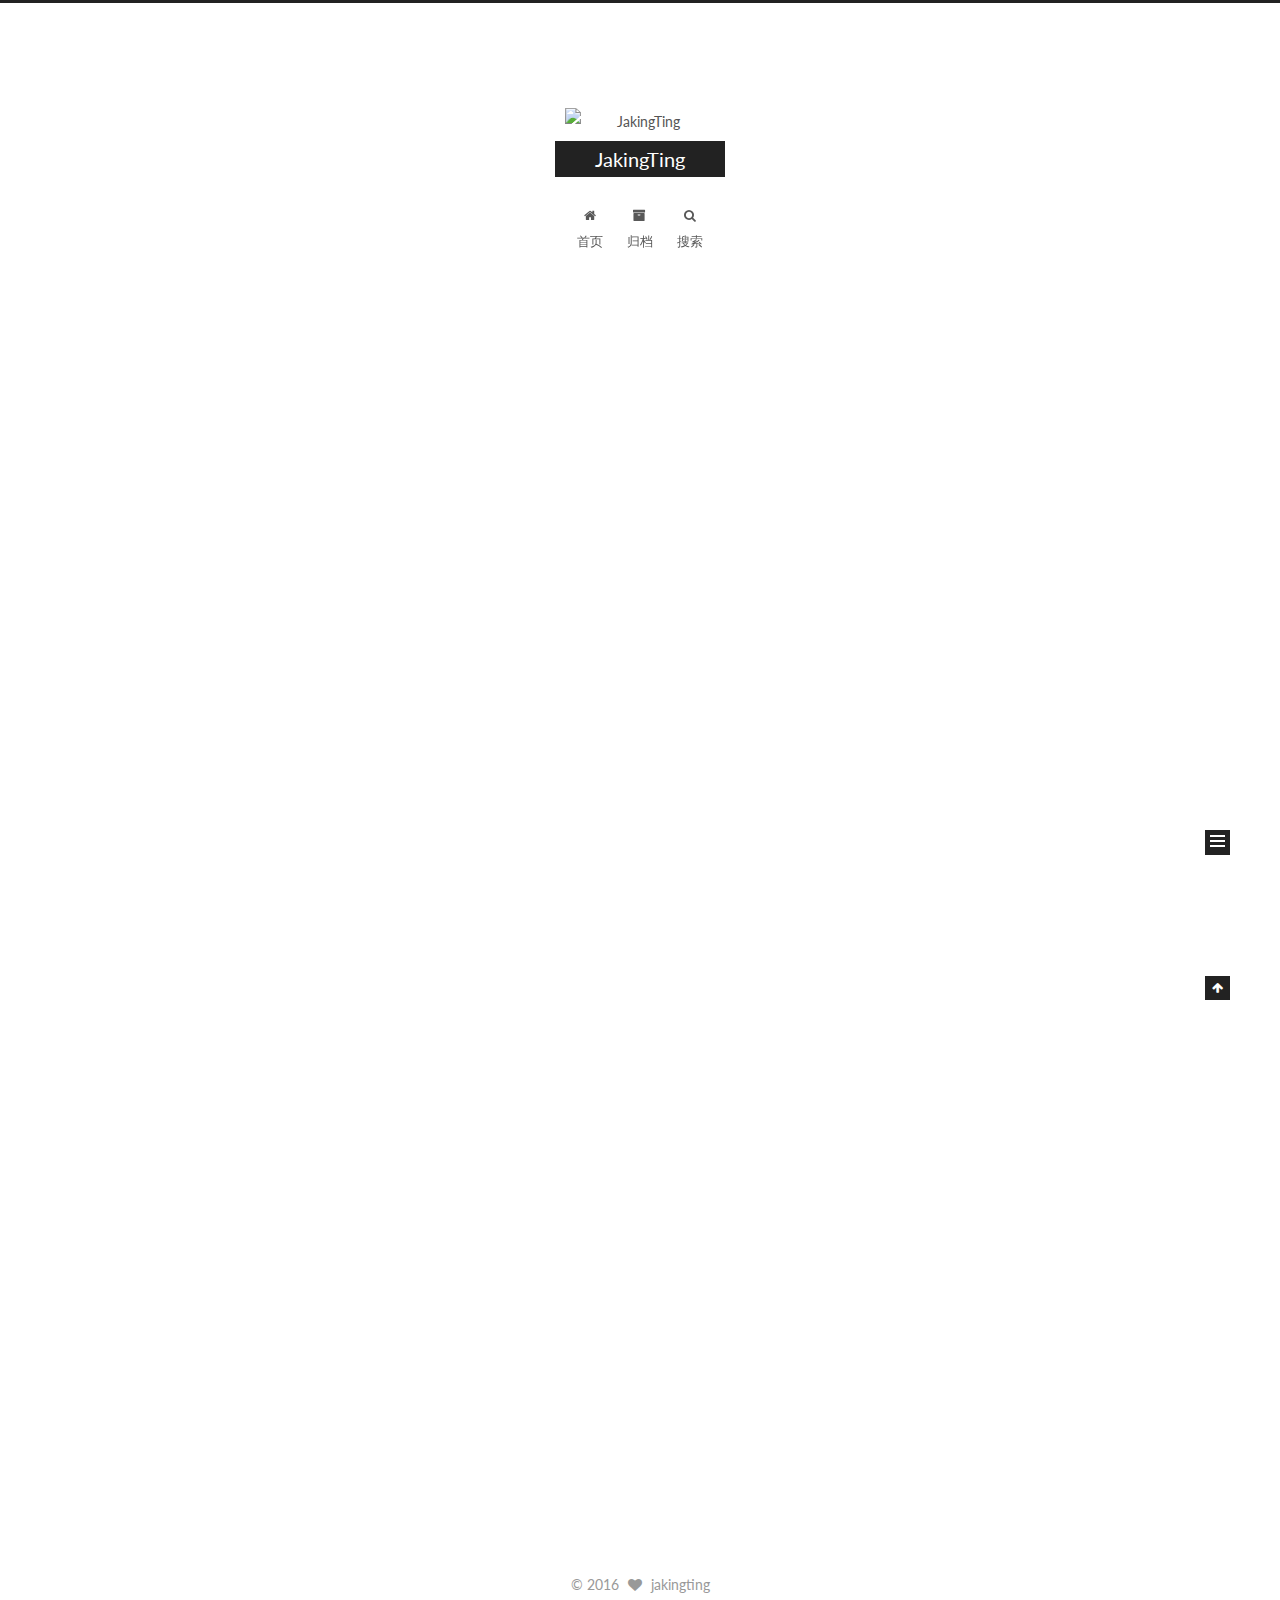
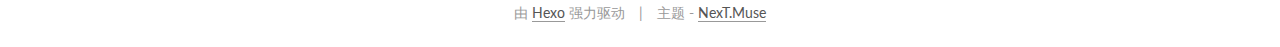
==== commit 6777f890: "Site updated: 2016-06-28 21:25:32" ====
--- a/index.html
+++ b/index.html
@@ -327,156 +327,20 @@
 
       
         
-          
-            <h1 id="OkHttp官方文档"><a href="#OkHttp官方文档" class="headerlink" title="OkHttp官方文档"></a>OkHttp官方文档</h1><p>本文结构</p>
+          <h1 id="OkHttp官方文档"><a href="#OkHttp官方文档" class="headerlink" title="OkHttp官方文档"></a>OkHttp官方文档</h1><p>本文结构</p>
 <ul>
 <li><strong>Calls</strong></li>
 <li><strong>Connections</strong></li>
 <li><strong>Recipes</strong></li>
 <li><strong>Interceptors</strong></li>
-<li><strong>HTTPS</strong><br><a href="https://github.com/square/okhttp/wiki/Calls" target="_blank" rel="external">本文翻译来自 官方OkHttp Wiki</a></li>
+<li><strong>HTTPS</strong><br><a href="https://github.com/square/okhttp/wiki/Calls">本文翻译来自 官方OkHttp Wiki</a></li>
 </ul>
 <hr>
-<h2 id="一、Calls"><a href="#一、Calls" class="headerlink" title="一、Calls"></a>一、Calls</h2><p>HTTP客户端的工作是接受你的<strong>request</strong>，并产生它的<strong>response</strong>。这个在理论上是简单的，但在实践中确是很棘手。</p>
-<h3 id="1-1-请求"><a href="#1-1-请求" class="headerlink" title="1.1 请求"></a>1.1 <a href="http://square.github.io/okhttp/3.x/okhttp/okhttp3/Request.html" target="_blank" rel="external">请求</a></h3><p>每一个HTTP请求中都包含一个URL，一个方法（如<em>GET</em>或<em>POST</em>），和一个请求头列表（<em>headers</em>）。请求还可以含有一个请求体（body）：一个特定内容类型的数据流。</p>
-<h3 id="1-2-响应"><a href="#1-2-响应" class="headerlink" title="1.2 响应"></a>1.2 <a href="http://square.github.io/okhttp/3.x/okhttp/okhttp3/Response.html" target="_blank" rel="external">响应</a></h3><p>每一个HTTP响应中都包含一个状态码（如<em>200</em>代表成功，<em>404</em>代表未找​​到），一个响应头列表（<em>headers</em>）和一个可选的响应体（<em>body</em>）。</p>
-<h3 id="1-3重写请求"><a href="#1-3重写请求" class="headerlink" title="1.3重写请求"></a>1.3重写请求</h3><p>当你的OkHttp发送一个HTTP请求，你在描述一个高层次的要求：“给我获取这个网址中的这些请求头。”对于正确性和效率，OkHttp发送前会重写你的请求。</p>
-<p>OkHttp可以从原来的请求中添加请求头（<em>headers</em>），包括<em>Content-Length</em>, <em>Transfer-Encoding</em>, <em>User-Agent</em>, <em>Host</em>, <em>Connection</em>, 和 <em>Content-Type</em>。除非请求头已经存在压缩响应，否则它还将添加一个<em>Accept-Encoding</em>请求头。如果你有<em>cookies</em>，OkHttp还将添加一个<em>Cookie</em>请求头。</p>
-<p>一些请求会有一个缓存的响应。当这个缓存的响应不是最新的，OkHttp会发送一个有条件的GET来下载更新的响应，如果它比缓存还新。它将会添加需要的请求头，如<em>IF-Modified-Since</em>和<em>If-None-Match</em>。</p>
-<h3 id="1-4重写响应"><a href="#1-4重写响应" class="headerlink" title="1.4重写响应"></a>1.4重写响应</h3><p>如果使用的是透明压缩，OkHttp会丢失相应的响应头<em>Content-Encoding</em>和<em>Content-Length</em>，这是因为它们不能用于解压响应体（<em>body</em>）。</p>
-<p>如果一个条件<em>GET</em>是成功的，在指示的规范下响应来自于网络和缓存的合并。</p>
-<h3 id="1-5后续请求"><a href="#1-5后续请求" class="headerlink" title="1.5后续请求"></a>1.5后续请求</h3><p>当你的请求的URL已经移动，Web服务器将返回一个响应码像<em>302</em>，以表明本文档的新的URL。OkHttp将按照重定向检索的最终响应。</p>
-<p>如果响应问题是一个的授权盘问，OkHttp将会要求身份验证（如果有一个已经配置好），以满足盘问。如果身份验证提供凭据，请求将会带着凭证进行重试。</p>
-<h3 id="1-6请求重试"><a href="#1-6请求重试" class="headerlink" title="1.6请求重试"></a>1.6请求重试</h3><p>有时连接失败：要么是连接池已经过时和断开，或是Web服务器本身无法达成。如果有一个是可用的，OkHttp将会使用不同的路由进行请求重试。</p>
-<h3 id="1-7-呼叫"><a href="#1-7-呼叫" class="headerlink" title="1.7 呼叫"></a>1.7 <a href="http://square.github.io/okhttp/3.x/okhttp/okhttp3/Call.html" target="_blank" rel="external">呼叫</a></h3><p>随着重写，重定向，后续和重试，你简单的要求可能会产生很多请求和响应。OkHttp使用呼叫（<em>Call</em>）并通过许多必要的中间请求和响应来满足你请求的任务模型。通常情况，这是不是很多！如果您的网址被重定向，或者如果您故障转移到另一个IP地址，但它会欣慰的知道你的代码会继续工作。</p>
-<p>通过以下两种方式进行呼叫：</p>
-<ul>
-<li><strong>同步</strong>：直到响应,你的线程块是可读的。</li>
-<li><strong>异步</strong>：你在任何线程进行排队请求，并且当响应是可读的时候，你会在另一个线程得到<a href="http://square.github.io/okhttp/3.x/okhttp/okhttp3/Callback.html" target="_blank" rel="external">回调</a>。</li>
-</ul>
-<p>呼叫（<em>Calls</em>）可以在任何线程中取消。如果它尚未完成，它将作为失败的呼叫（<em>Calls</em>）！当呼叫（Call）被取消的时候，如果代码试图进行写请求体（<em>request body</em>）或读取响应体（<em>response body</em>）会遭受<em>IOException</em>异常。</p>
-<h3 id="1-8调度"><a href="#1-8调度" class="headerlink" title="1.8调度"></a>1.8调度</h3><p>对于同步调用，你带上你自己的线程，并负责管理并发请求。并发连接过多浪费资源; 过少的危害等待时间。</p>
-<p>对于异步调用，<a href="http://square.github.io/okhttp/3.x/okhttp/okhttp3/Dispatcher.html" target="_blank" rel="external">调度</a>实现了最大同时请求策略。您可以设置每个Web服务器最大值（默认值为5），和整体（默认为64）。</p>
-<h2 id="二、Connections"><a href="#二、Connections" class="headerlink" title="二、Connections"></a>二、Connections</h2><p>虽然只提供了URL，但是OkHttp计划使用三种类型连接你的web服务器：URL, Address, 和 Route。</p>
-<h3 id="2-1URLs"><a href="#2-1URLs" class="headerlink" title="2.1URLs"></a>2.1<a href="http://square.github.io/okhttp/3.x/okhttp/okhttp3/HttpUrl.html" target="_blank" rel="external">URLs</a></h3><p>URLs（如<a href="https://github.com/square/okhttp）是HTTP和因特网的基础。除了是网络上通用的和分散的命名方案，他们还指定了如何访问网络资源。" target="_blank" rel="external">https://github.com/square/okhttp）是HTTP和因特网的基础。除了是网络上通用的和分散的命名方案，他们还指定了如何访问网络资源。</a></p>
-<h5 id="URLs摘要："><a href="#URLs摘要：" class="headerlink" title="URLs摘要："></a>URLs摘要：</h5><ul>
-<li>它们指定该呼叫(<em>Call</em>)可以被明文（<em>HTTP</em>）或加密的（<em>HTTPS</em>），但不指定用哪个加密算法。他们也不指定如何验证对方的证书（<em><a href="https://developer.android.com/reference/javax/net/ssl/HostnameVerifier.html" target="_blank" rel="external">HostnameVerifier</a></em>）或证书可以信任（<em><a href="https://developer.android.com/reference/org/apache/http/conn/ssl/SSLSocketFactory.html" target="_blank" rel="external">SSLSocketFactory</a></em>）。</li>
-<li>他们不指定是否应使用特定的代理服务器或如何与该代理服务器进行身份验证。</li>
-</ul>
-<p>他们还具体：每个URL识别特定的路径（如 <em>/square/okhttp</em>）和查询（如  <em>?q=sharks&amp;lang=en</em>）。每个Web服务器主机的网址。</p>
-<h3 id="2-2-Addresses"><a href="#2-2-Addresses" class="headerlink" title="2.2 Addresses"></a>2.2 <a href="http://square.github.io/okhttp/3.x/okhttp/okhttp3/Address.html" target="_blank" rel="external">Addresses</a></h3><p>Addresses指定网络服务器（如<em>github.com</em>）和所有的静态必要的配置，以及连接到该服务器：端口号，HTTPS设置和首选的网络协议（如<em>HTTP / 2</em>或<em>SPDY</em>）。</p>
-<p>共享相同地址的URL也可以共享相同的基础TCP套接字连接。共享一个连接有实实在在的性能优点：更低的延迟，更高的吞吐量（由于TCP慢启动）和保养电池。OkHttp使用的<a href="http://square.github.io/okhttp/3.x/okhttp/okhttp3/ConnectionPool.html" target="_blank" rel="external">ConnectionPool</a>自动重用HTTP / 1.x的连接和多样的HTTP/ 2和SPDY连接。</p>
-<p>在OkHttp地址的某些字段来自URL（<em>scheme</em>, <em>hostname</em>, <em>port</em>），其余来自<a href="http://square.github.io/okhttp/3.x/okhttp/okhttp3/OkHttpClient.html" target="_blank" rel="external">OkHttpClient</a>。</p>
-<h3 id="2-3-Routes"><a href="#2-3-Routes" class="headerlink" title="2.3 Routes"></a>2.3 <a href="http://square.github.io/okhttp/3.x/okhttp/okhttp3/Route.html" target="_blank" rel="external">Routes</a></h3><p>Routes提供连接到一个网络服务器所必需的动态信息。就是尝试特定的IP地址（如由DNS查询发现），使用确切的代理服务器（如果一个特定的IP地址的<a href="https://developer.android.com/reference/java/net/ProxySelector.html" target="_blank" rel="external">ProxySelector</a>在使用中）和协商的TLS版本（HTTPS连接）。</p>
-<p>可能有单个地址对应多个路由。例如，在多个数据中心托管的Web服务器，它可能会在其DNS响应产生多个IP地址。</p>
-<h3 id="2-4Connections"><a href="#2-4Connections" class="headerlink" title="2.4Connections"></a>2.4<a href="http://square.github.io/okhttp/3.x/okhttp/okhttp3/Connection.html" target="_blank" rel="external">Connections</a></h3><p>当你使用OkHttp进行一个URL请求，下面是它的操作流程：</p>
-<ol>
-<li>它使用URL和配置OkHttpClient创建一个<strong>address</strong>。此地址指定我们将如何连接到网络服务器。</li>
-<li>它通过地址从连接池中取回一个连接。</li>
-<li>如果它没有在池中找到连接，它会选择<em>route</em>尝试。这通常意味着使一个DNS请求， 以获取服务器的IP地址。如果需要，它会选择一个的TLS版本和代理服务器。</li>
-<li>如果它是一个新的route，它连接通过建立无论是直接的socket连接，socket连接使用TLS安全通道（用于HTTPS通过一个HTTP代理），或直接TLS连接。它的TLS握手是必要的。</li>
-<li>它发送HTTP请求并读取响应。<br>如果有连接出现问题，OkHttp将选择另一条route，然后再试一次。当一个服务器的地址的一个子集是不可达时，这使得OkHttp能够恢复。当连接池是过时或者试图TLS版本不受支持时，这种方式是很有用的。</li>
-</ol>
-<p>一旦响应已经被接收到，该连接将被返回到池中，以便它可以在将来的请求中被重用。连接在池中闲置一段时间后，它会被赶出。</p>
-<h2 id="三、Recipes"><a href="#三、Recipes" class="headerlink" title="三、Recipes"></a>三、Recipes</h2><p>我们已经写了一些方法，演示了如何解决OkHttp常见问题。通过阅读他们了解一切是如何正常工作的。可以自由剪切和粘贴这些例子。</p>
-<h3 id="3-1同步获取"><a href="#3-1同步获取" class="headerlink" title="3.1同步获取"></a>3.1同步获取</h3><p>下载文件，打印其头部，并以字符串形式打印其响应体。</p>
-<p>该<em>string()</em> 方法在响应体中是方便快捷的小型文件。但是，如果响应体是大的（大于1 MIB以上），它会在整个文件加载到内存中，所以应该避免<em>string()</em> 。在这种情况下，更倾向于将响应体作为流进行处理。</p>
-<figure class="highlight java"><table><tr><td class="gutter"><pre><span class="line">1</span><br><span class="line">2</span><br><span class="line">3</span><br><span class="line">4</span><br><span class="line">5</span><br><span class="line">6</span><br><span class="line">7</span><br><span class="line">8</span><br><span class="line">9</span><br><span class="line">10</span><br><span class="line">11</span><br><span class="line">12</span><br><span class="line">13</span><br><span class="line">14</span><br><span class="line">15</span><br><span class="line">16</span><br><span class="line">17</span><br></pre></td><td class="code"><pre><span class="line"><span class="keyword">private</span> <span class="keyword">final</span> OkHttpClient client = <span class="keyword">new</span> OkHttpClient();</span><br><span class="line"></span><br><span class="line"> <span class="function"><span class="keyword">public</span> <span class="keyword">void</span> <span class="title">run</span><span class="params">()</span> <span class="keyword">throws</span> Exception </span>&#123;</span><br><span class="line">   Request request = <span class="keyword">new</span> Request.Builder()</span><br><span class="line">       .url(<span class="string">"http://publicobject.com/helloworld.txt"</span>)</span><br><span class="line">       .build();</span><br><span class="line"></span><br><span class="line">   Response response = client.newCall(request).execute();</span><br><span class="line">   <span class="keyword">if</span> (!response.isSuccessful()) <span class="keyword">throw</span> <span class="keyword">new</span> IOException(<span class="string">"Unexpected code "</span> + response);</span><br><span class="line"></span><br><span class="line">   Headers responseHeaders = response.headers();</span><br><span class="line">   <span class="keyword">for</span> (<span class="keyword">int</span> i = <span class="number">0</span>; i &lt; responseHeaders.size(); i++) &#123;</span><br><span class="line">     System.out.println(responseHeaders.name(i) + <span class="string">": "</span> + responseHeaders.value(i));</span><br><span class="line">   &#125;</span><br><span class="line"></span><br><span class="line">   System.out.println(response.body().string());</span><br><span class="line"> &#125;</span><br></pre></td></tr></table></figure>
-<h3 id="3-2异步获取"><a href="#3-2异步获取" class="headerlink" title="3.2异步获取"></a>3.2异步获取</h3><p>下载一个工作线程的文件，当响应是可读的时候，获取回调（<em>Callback</em>）。当响应头已经准备好后，将产生回调（<em>Callback</em>）。读取响应体可能一直阻塞。目前OkHttp不提供异步API来接收响应体的部位。</p>
-<figure class="highlight java"><table><tr><td class="gutter"><pre><span class="line">1</span><br><span class="line">2</span><br><span class="line">3</span><br><span class="line">4</span><br><span class="line">5</span><br><span class="line">6</span><br><span class="line">7</span><br><span class="line">8</span><br><span class="line">9</span><br><span class="line">10</span><br><span class="line">11</span><br><span class="line">12</span><br><span class="line">13</span><br><span class="line">14</span><br><span class="line">15</span><br><span class="line">16</span><br><span class="line">17</span><br><span class="line">18</span><br><span class="line">19</span><br><span class="line">20</span><br><span class="line">21</span><br><span class="line">22</span><br><span class="line">23</span><br><span class="line">24</span><br></pre></td><td class="code"><pre><span class="line"><span class="keyword">private</span> <span class="keyword">final</span> OkHttpClient client = <span class="keyword">new</span> OkHttpClient();</span><br><span class="line"></span><br><span class="line">  <span class="function"><span class="keyword">public</span> <span class="keyword">void</span> <span class="title">run</span><span class="params">()</span> <span class="keyword">throws</span> Exception </span>&#123;</span><br><span class="line">    Request request = <span class="keyword">new</span> Request.Builder()</span><br><span class="line">        .url(<span class="string">"http://publicobject.com/helloworld.txt"</span>)</span><br><span class="line">        .build();</span><br><span class="line"></span><br><span class="line">    client.newCall(request).enqueue(<span class="keyword">new</span> Callback() &#123;</span><br><span class="line">      <span class="meta">@Override</span> <span class="function"><span class="keyword">public</span> <span class="keyword">void</span> <span class="title">onFailure</span><span class="params">(Call call, IOException e)</span> </span>&#123;</span><br><span class="line">        e.printStackTrace();</span><br><span class="line">      &#125;</span><br><span class="line"></span><br><span class="line">      <span class="meta">@Override</span> <span class="function"><span class="keyword">public</span> <span class="keyword">void</span> <span class="title">onResponse</span><span class="params">(Call call, Response response)</span> <span class="keyword">throws</span> IOException </span>&#123;</span><br><span class="line">        <span class="keyword">if</span> (!response.isSuccessful()) <span class="keyword">throw</span> <span class="keyword">new</span> IOException(<span class="string">"Unexpected code "</span> + response);</span><br><span class="line"></span><br><span class="line">        Headers responseHeaders = response.headers();</span><br><span class="line">        <span class="keyword">for</span> (<span class="keyword">int</span> i = <span class="number">0</span>, size = responseHeaders.size(); i &lt; size; i++) &#123;</span><br><span class="line">          System.out.println(responseHeaders.name(i) + <span class="string">": "</span> + responseHeaders.value(i));</span><br><span class="line">        &#125;</span><br><span class="line"></span><br><span class="line">        System.out.println(response.body().string());</span><br><span class="line">      &#125;</span><br><span class="line">    &#125;);</span><br><span class="line">  &#125;</span><br></pre></td></tr></table></figure>
-<h3 id="3-3访问头"><a href="#3-3访问头" class="headerlink" title="3.3访问头"></a>3.3访问头</h3><p>典型的HTTP头工作就像一个<em>Map</em>&lt;<em>String, String</em>&gt; ：每个字段都有一个值或无值。但是，一些头部(<em>headers</em>)允许多个值，比如Guava的Multimap。例如，它共同为一个HTTP响应提供多个<em>Vary</em>头。OkHttp的API，试图使这两种情况下都能舒适使用。</p>
-<p>当写请求头，用<em>header(name, value)</em>来为唯一出现的<em>name</em>设置<em>value</em>。如果存在现有值，在添加新的<em>value</em>之前，他们将被移除。使用<em>addHeader(name, value)</em>来添加头部不需要移除当前存在的<em>headers</em>。</p>
-<p>当读取响应头，用<em>header(name)</em>返回最后设置name的value。如果没有<em>value</em>，<em>header(name)</em>将返回null。读取所有以列表字段的值，可以使用<em>headers(name)</em>。</p>
-<p>要访问所有的头部，用<em>Headers</em>类，它支持索引访问。</p>
-<figure class="highlight java"><table><tr><td class="gutter"><pre><span class="line">1</span><br><span class="line">2</span><br><span class="line">3</span><br><span class="line">4</span><br><span class="line">5</span><br><span class="line">6</span><br><span class="line">7</span><br><span class="line">8</span><br><span class="line">9</span><br><span class="line">10</span><br><span class="line">11</span><br><span class="line">12</span><br><span class="line">13</span><br><span class="line">14</span><br><span class="line">15</span><br><span class="line">16</span><br><span class="line">17</span><br></pre></td><td class="code"><pre><span class="line"><span class="keyword">private</span> <span class="keyword">final</span> OkHttpClient client = <span class="keyword">new</span> OkHttpClient();</span><br><span class="line"></span><br><span class="line"> <span class="function"><span class="keyword">public</span> <span class="keyword">void</span> <span class="title">run</span><span class="params">()</span> <span class="keyword">throws</span> Exception </span>&#123;</span><br><span class="line">   Request request = <span class="keyword">new</span> Request.Builder()</span><br><span class="line">       .url(<span class="string">"https://api.github.com/repos/square/okhttp/issues"</span>)</span><br><span class="line">       .header(<span class="string">"User-Agent"</span>, <span class="string">"OkHttp Headers.java"</span>)</span><br><span class="line">       .addHeader(<span class="string">"Accept"</span>, <span class="string">"application/json; q=0.5"</span>)</span><br><span class="line">       .addHeader(<span class="string">"Accept"</span>, <span class="string">"application/vnd.github.v3+json"</span>)</span><br><span class="line">       .build();</span><br><span class="line"></span><br><span class="line">   Response response = client.newCall(request).execute();</span><br><span class="line">   <span class="keyword">if</span> (!response.isSuccessful()) <span class="keyword">throw</span> <span class="keyword">new</span> IOException(<span class="string">"Unexpected code "</span> + response);</span><br><span class="line"></span><br><span class="line">   System.out.println(<span class="string">"Server: "</span> + response.header(<span class="string">"Server"</span>));</span><br><span class="line">   System.out.println(<span class="string">"Date: "</span> + response.header(<span class="string">"Date"</span>));</span><br><span class="line">   System.out.println(<span class="string">"Vary: "</span> + response.headers(<span class="string">"Vary"</span>));</span><br><span class="line"> &#125;</span><br></pre></td></tr></table></figure>
-<h3 id="3-4Posting-a-String"><a href="#3-4Posting-a-String" class="headerlink" title="3.4Posting a String"></a>3.4Posting a String</h3><p>使用HTTP POST的请求体发送到服务。下面例子post了一个markdown文档到一个的Web服务（将markdown作为HTML）。由于整个请求体是同时在内存中，应避免使用此API发送较大（大于1 MIB）的文件。</p>
-<figure class="highlight java"><table><tr><td class="gutter"><pre><span class="line">1</span><br><span class="line">2</span><br><span class="line">3</span><br><span class="line">4</span><br><span class="line">5</span><br><span class="line">6</span><br><span class="line">7</span><br><span class="line">8</span><br><span class="line">9</span><br><span class="line">10</span><br><span class="line">11</span><br><span class="line">12</span><br><span class="line">13</span><br><span class="line">14</span><br><span class="line">15</span><br><span class="line">16</span><br><span class="line">17</span><br><span class="line">18</span><br><span class="line">19</span><br><span class="line">20</span><br><span class="line">21</span><br><span class="line">22</span><br><span class="line">23</span><br><span class="line">24</span><br></pre></td><td class="code"><pre><span class="line"><span class="keyword">public</span> <span class="keyword">static</span> <span class="keyword">final</span> MediaType MEDIA_TYPE_MARKDOWN</span><br><span class="line">      = MediaType.parse(<span class="string">"text/x-markdown; charset=utf-8"</span>);</span><br><span class="line"></span><br><span class="line">  <span class="keyword">private</span> <span class="keyword">final</span> OkHttpClient client = <span class="keyword">new</span> OkHttpClient();</span><br><span class="line"></span><br><span class="line">  <span class="function"><span class="keyword">public</span> <span class="keyword">void</span> <span class="title">run</span><span class="params">()</span> <span class="keyword">throws</span> Exception </span>&#123;</span><br><span class="line">    String postBody = <span class="string">""</span></span><br><span class="line">        + <span class="string">"Releases\n"</span></span><br><span class="line">        + <span class="string">"--------\n"</span></span><br><span class="line">        + <span class="string">"\n"</span></span><br><span class="line">        + <span class="string">" * _1.0_ May 6, 2013\n"</span></span><br><span class="line">        + <span class="string">" * _1.1_ June 15, 2013\n"</span></span><br><span class="line">        + <span class="string">" * _1.2_ August 11, 2013\n"</span>;</span><br><span class="line"></span><br><span class="line">    Request request = <span class="keyword">new</span> Request.Builder()</span><br><span class="line">        .url(<span class="string">"https://api.github.com/markdown/raw"</span>)</span><br><span class="line">        .post(RequestBody.create(MEDIA_TYPE_MARKDOWN, postBody))</span><br><span class="line">        .build();</span><br><span class="line"></span><br><span class="line">    Response response = client.newCall(request).execute();</span><br><span class="line">    <span class="keyword">if</span> (!response.isSuccessful()) <span class="keyword">throw</span> <span class="keyword">new</span> IOException(<span class="string">"Unexpected code "</span> + response);</span><br><span class="line"></span><br><span class="line">    System.out.println(response.body().string());</span><br><span class="line">  &#125;</span><br></pre></td></tr></table></figure>
-<h3 id="3-5-Post-Streaming"><a href="#3-5-Post-Streaming" class="headerlink" title="3.5 Post Streaming"></a>3.5 Post Streaming</h3><p>在这里，我们POST请求体作为<em>stream</em>。正在生成请求体的内容写入到<em>stream</em>中。下面例子<em>streams</em>直接进入 <a href="https://github.com/square/okio" target="_blank" rel="external">Okio</a>缓冲水槽。你的程序可能更喜欢使用OutputStream，你可以通过BufferedSink.outputStream（）获得 OutputStream。</p>
-<figure class="highlight java"><table><tr><td class="gutter"><pre><span class="line">1</span><br><span class="line">2</span><br><span class="line">3</span><br><span class="line">4</span><br><span class="line">5</span><br><span class="line">6</span><br><span class="line">7</span><br><span class="line">8</span><br><span class="line">9</span><br><span class="line">10</span><br><span class="line">11</span><br><span class="line">12</span><br><span class="line">13</span><br><span class="line">14</span><br><span class="line">15</span><br><span class="line">16</span><br><span class="line">17</span><br><span class="line">18</span><br><span class="line">19</span><br><span class="line">20</span><br><span class="line">21</span><br><span class="line">22</span><br><span class="line">23</span><br><span class="line">24</span><br><span class="line">25</span><br><span class="line">26</span><br><span class="line">27</span><br><span class="line">28</span><br><span class="line">29</span><br><span class="line">30</span><br><span class="line">31</span><br><span class="line">32</span><br><span class="line">33</span><br><span class="line">34</span><br><span class="line">35</span><br><span class="line">36</span><br><span class="line">37</span><br><span class="line">38</span><br></pre></td><td class="code"><pre><span class="line"><span class="keyword">public</span> <span class="keyword">static</span> <span class="keyword">final</span> MediaType MEDIA_TYPE_MARKDOWN</span><br><span class="line">     = MediaType.parse(<span class="string">"text/x-markdown; charset=utf-8"</span>);</span><br><span class="line"></span><br><span class="line"> <span class="keyword">private</span> <span class="keyword">final</span> OkHttpClient client = <span class="keyword">new</span> OkHttpClient();</span><br><span class="line"></span><br><span class="line"> <span class="function"><span class="keyword">public</span> <span class="keyword">void</span> <span class="title">run</span><span class="params">()</span> <span class="keyword">throws</span> Exception </span>&#123;</span><br><span class="line">   RequestBody requestBody = <span class="keyword">new</span> RequestBody() &#123;</span><br><span class="line">     <span class="meta">@Override</span> <span class="function"><span class="keyword">public</span> MediaType <span class="title">contentType</span><span class="params">()</span> </span>&#123;</span><br><span class="line">       <span class="keyword">return</span> MEDIA_TYPE_MARKDOWN;</span><br><span class="line">     &#125;</span><br><span class="line"></span><br><span class="line">     <span class="meta">@Override</span> <span class="function"><span class="keyword">public</span> <span class="keyword">void</span> <span class="title">writeTo</span><span class="params">(BufferedSink sink)</span> <span class="keyword">throws</span> IOException </span>&#123;</span><br><span class="line">       sink.writeUtf8(<span class="string">"Numbers\n"</span>);</span><br><span class="line">       sink.writeUtf8(<span class="string">"-------\n"</span>);</span><br><span class="line">       <span class="keyword">for</span> (<span class="keyword">int</span> i = <span class="number">2</span>; i &lt;= <span class="number">997</span>; i++) &#123;</span><br><span class="line">         sink.writeUtf8(String.format(<span class="string">" * %s = %s\n"</span>, i, factor(i)));</span><br><span class="line">       &#125;</span><br><span class="line">     &#125;</span><br><span class="line"></span><br><span class="line">     <span class="function"><span class="keyword">private</span> String <span class="title">factor</span><span class="params">(<span class="keyword">int</span> n)</span> </span>&#123;</span><br><span class="line">       <span class="keyword">for</span> (<span class="keyword">int</span> i = <span class="number">2</span>; i &lt; n; i++) &#123;</span><br><span class="line">         <span class="keyword">int</span> x = n / i;</span><br><span class="line">         <span class="keyword">if</span> (x * i == n) <span class="keyword">return</span> factor(x) + <span class="string">" × "</span> + i;</span><br><span class="line">       &#125;</span><br><span class="line">       <span class="keyword">return</span> Integer.toString(n);</span><br><span class="line">     &#125;</span><br><span class="line">   &#125;;</span><br><span class="line"></span><br><span class="line">   Request request = <span class="keyword">new</span> Request.Builder()</span><br><span class="line">       .url(<span class="string">"https://api.github.com/markdown/raw"</span>)</span><br><span class="line">       .post(requestBody)</span><br><span class="line">       .build();</span><br><span class="line"></span><br><span class="line">   Response response = client.newCall(request).execute();</span><br><span class="line">   <span class="keyword">if</span> (!response.isSuccessful()) <span class="keyword">throw</span> <span class="keyword">new</span> IOException(<span class="string">"Unexpected code "</span> + response);</span><br><span class="line"></span><br><span class="line">   System.out.println(response.body().string());</span><br><span class="line"> &#125;</span><br></pre></td></tr></table></figure>
-<h3 id="3-6-Posting-a-File"><a href="#3-6-Posting-a-File" class="headerlink" title="3.6 Posting a File"></a>3.6 Posting a File</h3><p>它是很容易的将文件作为请求体。</p>
-<figure class="highlight java"><table><tr><td class="gutter"><pre><span class="line">1</span><br><span class="line">2</span><br><span class="line">3</span><br><span class="line">4</span><br><span class="line">5</span><br><span class="line">6</span><br><span class="line">7</span><br><span class="line">8</span><br><span class="line">9</span><br><span class="line">10</span><br><span class="line">11</span><br><span class="line">12</span><br><span class="line">13</span><br><span class="line">14</span><br><span class="line">15</span><br><span class="line">16</span><br><span class="line">17</span><br><span class="line">18</span><br></pre></td><td class="code"><pre><span class="line"><span class="keyword">public</span> <span class="keyword">static</span> <span class="keyword">final</span> MediaType MEDIA_TYPE_MARKDOWN</span><br><span class="line">      = MediaType.parse(<span class="string">"text/x-markdown; charset=utf-8"</span>);</span><br><span class="line"></span><br><span class="line">  <span class="keyword">private</span> <span class="keyword">final</span> OkHttpClient client = <span class="keyword">new</span> OkHttpClient();</span><br><span class="line"></span><br><span class="line">  <span class="function"><span class="keyword">public</span> <span class="keyword">void</span> <span class="title">run</span><span class="params">()</span> <span class="keyword">throws</span> Exception </span>&#123;</span><br><span class="line">    File file = <span class="keyword">new</span> File(<span class="string">"README.md"</span>);</span><br><span class="line"></span><br><span class="line">    Request request = <span class="keyword">new</span> Request.Builder()</span><br><span class="line">        .url(<span class="string">"https://api.github.com/markdown/raw"</span>)</span><br><span class="line">        .post(RequestBody.create(MEDIA_TYPE_MARKDOWN, file))</span><br><span class="line">        .build();</span><br><span class="line"></span><br><span class="line">    Response response = client.newCall(request).execute();</span><br><span class="line">    <span class="keyword">if</span> (!response.isSuccessful()) <span class="keyword">throw</span> <span class="keyword">new</span> IOException(<span class="string">"Unexpected code "</span> + response);</span><br><span class="line"></span><br><span class="line">    System.out.println(response.body().string());</span><br><span class="line">  &#125;</span><br></pre></td></tr></table></figure>
-<h3 id="3-7-发布表单参数"><a href="#3-7-发布表单参数" class="headerlink" title="3.7 发布表单参数"></a>3.7 发布表单参数</h3><p>使用<em>FormBody.Builder</em>建立一个请求体，它就像一个HTML 的<form>标记。<em>Names</em> 和<em>values</em>将使用HTML兼容的表单URL编码进行编码。</form></p>
-<figure class="highlight java"><table><tr><td class="gutter"><pre><span class="line">1</span><br><span class="line">2</span><br><span class="line">3</span><br><span class="line">4</span><br><span class="line">5</span><br><span class="line">6</span><br><span class="line">7</span><br><span class="line">8</span><br><span class="line">9</span><br><span class="line">10</span><br><span class="line">11</span><br><span class="line">12</span><br><span class="line">13</span><br><span class="line">14</span><br><span class="line">15</span><br><span class="line">16</span><br></pre></td><td class="code"><pre><span class="line"><span class="keyword">private</span> <span class="keyword">final</span> OkHttpClient client = <span class="keyword">new</span> OkHttpClient();</span><br><span class="line"></span><br><span class="line"> <span class="function"><span class="keyword">public</span> <span class="keyword">void</span> <span class="title">run</span><span class="params">()</span> <span class="keyword">throws</span> Exception </span>&#123;</span><br><span class="line">   RequestBody formBody = <span class="keyword">new</span> FormBody.Builder()</span><br><span class="line">       .add(<span class="string">"search"</span>, <span class="string">"Jurassic Park"</span>)</span><br><span class="line">       .build();</span><br><span class="line">   Request request = <span class="keyword">new</span> Request.Builder()</span><br><span class="line">       .url(<span class="string">"https://en.wikipedia.org/w/index.php"</span>)</span><br><span class="line">       .post(formBody)</span><br><span class="line">       .build();</span><br><span class="line"></span><br><span class="line">   Response response = client.newCall(request).execute();</span><br><span class="line">   <span class="keyword">if</span> (!response.isSuccessful()) <span class="keyword">throw</span> <span class="keyword">new</span> IOException(<span class="string">"Unexpected code "</span> + response);</span><br><span class="line"></span><br><span class="line">   System.out.println(response.body().string());</span><br><span class="line"> &#125;</span><br></pre></td></tr></table></figure>
-<h3 id="3-8-发布multipart请求"><a href="#3-8-发布multipart请求" class="headerlink" title="3.8 发布multipart请求"></a>3.8 发布multipart请求</h3><p><em>MultipartBody.Builder</em>可以构建与<em>HTML</em>文件上传表单兼容的复杂的请求主体。<em>multipart</em>请求体的每一部分本身就是请求体，并且可以定义自己的头部。如果存在，这些头应该描述的部分请求体，如它的<em>Content-Disposition</em>。如果<em>Content-Length</em> 和 <em>Content-Type</em>头部可以使用，则他们会自动添加。</p>
-<figure class="highlight java"><table><tr><td class="gutter"><pre><span class="line">1</span><br><span class="line">2</span><br><span class="line">3</span><br><span class="line">4</span><br><span class="line">5</span><br><span class="line">6</span><br><span class="line">7</span><br><span class="line">8</span><br><span class="line">9</span><br><span class="line">10</span><br><span class="line">11</span><br><span class="line">12</span><br><span class="line">13</span><br><span class="line">14</span><br><span class="line">15</span><br><span class="line">16</span><br><span class="line">17</span><br><span class="line">18</span><br><span class="line">19</span><br><span class="line">20</span><br><span class="line">21</span><br><span class="line">22</span><br><span class="line">23</span><br><span class="line">24</span><br><span class="line">25</span><br></pre></td><td class="code"><pre><span class="line"><span class="keyword">private</span> <span class="keyword">static</span> <span class="keyword">final</span> String IMGUR_CLIENT_ID = <span class="string">"..."</span>;</span><br><span class="line"> <span class="keyword">private</span> <span class="keyword">static</span> <span class="keyword">final</span> MediaType MEDIA_TYPE_PNG = MediaType.parse(<span class="string">"image/png"</span>);</span><br><span class="line"></span><br><span class="line"> <span class="keyword">private</span> <span class="keyword">final</span> OkHttpClient client = <span class="keyword">new</span> OkHttpClient();</span><br><span class="line"></span><br><span class="line"> <span class="function"><span class="keyword">public</span> <span class="keyword">void</span> <span class="title">run</span><span class="params">()</span> <span class="keyword">throws</span> Exception </span>&#123;</span><br><span class="line">   <span class="comment">// Use the imgur image upload API as documented at https://api.imgur.com/endpoints/image</span></span><br><span class="line">   RequestBody requestBody = <span class="keyword">new</span> MultipartBody.Builder()</span><br><span class="line">       .setType(MultipartBody.FORM)</span><br><span class="line">       .addFormDataPart(<span class="string">"title"</span>, <span class="string">"Square Logo"</span>)</span><br><span class="line">       .addFormDataPart(<span class="string">"image"</span>, <span class="string">"logo-square.png"</span>,</span><br><span class="line">           RequestBody.create(MEDIA_TYPE_PNG, <span class="keyword">new</span> File(<span class="string">"website/static/logo-square.png"</span>)))</span><br><span class="line">       .build();</span><br><span class="line"></span><br><span class="line">   Request request = <span class="keyword">new</span> Request.Builder()</span><br><span class="line">       .header(<span class="string">"Authorization"</span>, <span class="string">"Client-ID "</span> + IMGUR_CLIENT_ID)</span><br><span class="line">       .url(<span class="string">"https://api.imgur.com/3/image"</span>)</span><br><span class="line">       .post(requestBody)</span><br><span class="line">       .build();</span><br><span class="line"></span><br><span class="line">   Response response = client.newCall(request).execute();</span><br><span class="line">   <span class="keyword">if</span> (!response.isSuccessful()) <span class="keyword">throw</span> <span class="keyword">new</span> IOException(<span class="string">"Unexpected code "</span> + response);</span><br><span class="line"></span><br><span class="line">   System.out.println(response.body().string());</span><br><span class="line"> &#125;</span><br></pre></td></tr></table></figure>
-<h3 id="3-9-通过GSON解析响应的JSON"><a href="#3-9-通过GSON解析响应的JSON" class="headerlink" title="3.9 通过GSON解析响应的JSON"></a>3.9 通过GSON解析响应的JSON</h3><p>GSON是一个JSON和Java对象之间的便利转换的API。这里，我们用它来解码从GitHub的API 响应的JSON。</p>
-<p>需要注意的是<em>ResponseBody.charStream（）</em>使用的<em>Content-Type</em>响应头进行解码时，所使用的字符集，如果没有指定字符集，它默认为UTF-8 。</p>
-<figure class="highlight java"><table><tr><td class="gutter"><pre><span class="line">1</span><br><span class="line">2</span><br><span class="line">3</span><br><span class="line">4</span><br><span class="line">5</span><br><span class="line">6</span><br><span class="line">7</span><br><span class="line">8</span><br><span class="line">9</span><br><span class="line">10</span><br><span class="line">11</span><br><span class="line">12</span><br><span class="line">13</span><br><span class="line">14</span><br><span class="line">15</span><br><span class="line">16</span><br><span class="line">17</span><br><span class="line">18</span><br><span class="line">19</span><br><span class="line">20</span><br><span class="line">21</span><br><span class="line">22</span><br><span class="line">23</span><br><span class="line">24</span><br></pre></td><td class="code"><pre><span class="line"><span class="keyword">private</span> <span class="keyword">final</span> OkHttpClient client = <span class="keyword">new</span> OkHttpClient();</span><br><span class="line">  <span class="keyword">private</span> <span class="keyword">final</span> Gson gson = <span class="keyword">new</span> Gson();</span><br><span class="line"></span><br><span class="line">  <span class="function"><span class="keyword">public</span> <span class="keyword">void</span> <span class="title">run</span><span class="params">()</span> <span class="keyword">throws</span> Exception </span>&#123;</span><br><span class="line">    Request request = <span class="keyword">new</span> Request.Builder()</span><br><span class="line">        .url(<span class="string">"https://api.github.com/gists/c2a7c39532239ff261be"</span>)</span><br><span class="line">        .build();</span><br><span class="line">    Response response = client.newCall(request).execute();</span><br><span class="line">    <span class="keyword">if</span> (!response.isSuccessful()) <span class="keyword">throw</span> <span class="keyword">new</span> IOException(<span class="string">"Unexpected code "</span> + response);</span><br><span class="line"></span><br><span class="line">    Gist gist = gson.fromJson(response.body().charStream(), Gist.class);</span><br><span class="line">    <span class="keyword">for</span> (Map.Entry&lt;String, GistFile&gt; entry : gist.files.entrySet()) &#123;</span><br><span class="line">      System.out.println(entry.getKey());</span><br><span class="line">      System.out.println(entry.getValue().content);</span><br><span class="line">    &#125;</span><br><span class="line">  &#125;</span><br><span class="line"></span><br><span class="line">  <span class="keyword">static</span> <span class="class"><span class="keyword">class</span> <span class="title">Gist</span> </span>&#123;</span><br><span class="line">    Map&lt;String, GistFile&gt; files;</span><br><span class="line">  &#125;</span><br><span class="line"></span><br><span class="line">  <span class="keyword">static</span> <span class="class"><span class="keyword">class</span> <span class="title">GistFile</span> </span>&#123;</span><br><span class="line">    String content;</span><br><span class="line">  &#125;</span><br></pre></td></tr></table></figure>
-<h3 id="3-10-响应缓存"><a href="#3-10-响应缓存" class="headerlink" title="3.10 响应缓存"></a>3.10 响应缓存</h3><p>要缓存响应，你需要一个缓存目录来进行读取和写入，和一个缓存的大小限制。缓存目录应该是私有的，不信任的应用程序不应该能够阅读其内容！</p>
-<p>多个缓存同时访问相同的缓存目录，这是错误的。大多数应用程序应该调用一次<em>new OkHttpClient()</em>，用自己的缓存配置，在任何地方都使用相同的实例。否则，这两个缓存实例将踩到对方，破坏响应缓存，这可能使你的程序崩溃。</p>
-<p>响应缓存使用HTTP头的所有配置。您可以添加请求头<em>Cache-Control: max-stale=3600</em>和OkHttp的缓存会遵循他们。你的网络服务器可以通过自己的响应头配置多长时间缓存响应，如<em>Cache-Control: max-age=9600</em>。有缓存头强制缓存的响应，强制网络响应，或强制使用条件GET验证的网络响应。</p>
-<figure class="highlight java"><table><tr><td class="gutter"><pre><span class="line">1</span><br><span class="line">2</span><br><span class="line">3</span><br><span class="line">4</span><br><span class="line">5</span><br><span class="line">6</span><br><span class="line">7</span><br><span class="line">8</span><br><span class="line">9</span><br><span class="line">10</span><br><span class="line">11</span><br><span class="line">12</span><br><span class="line">13</span><br><span class="line">14</span><br><span class="line">15</span><br><span class="line">16</span><br><span class="line">17</span><br><span class="line">18</span><br><span class="line">19</span><br><span class="line">20</span><br><span class="line">21</span><br><span class="line">22</span><br><span class="line">23</span><br><span class="line">24</span><br><span class="line">25</span><br><span class="line">26</span><br><span class="line">27</span><br><span class="line">28</span><br><span class="line">29</span><br><span class="line">30</span><br><span class="line">31</span><br><span class="line">32</span><br><span class="line">33</span><br><span class="line">34</span><br></pre></td><td class="code"><pre><span class="line"><span class="keyword">private</span> <span class="keyword">final</span> OkHttpClient client;</span><br><span class="line"></span><br><span class="line"> <span class="function"><span class="keyword">public</span> <span class="title">CacheResponse</span><span class="params">(File cacheDirectory)</span> <span class="keyword">throws</span> Exception </span>&#123;</span><br><span class="line">   <span class="keyword">int</span> cacheSize = <span class="number">10</span> * <span class="number">1024</span> * <span class="number">1024</span>; <span class="comment">// 10 MiB</span></span><br><span class="line">   Cache cache = <span class="keyword">new</span> Cache(cacheDirectory, cacheSize);</span><br><span class="line"></span><br><span class="line">   client = <span class="keyword">new</span> OkHttpClient.Builder()</span><br><span class="line">       .cache(cache)</span><br><span class="line">       .build();</span><br><span class="line"> &#125;</span><br><span class="line"></span><br><span class="line"> <span class="function"><span class="keyword">public</span> <span class="keyword">void</span> <span class="title">run</span><span class="params">()</span> <span class="keyword">throws</span> Exception </span>&#123;</span><br><span class="line">   Request request = <span class="keyword">new</span> Request.Builder()</span><br><span class="line">       .url(<span class="string">"http://publicobject.com/helloworld.txt"</span>)</span><br><span class="line">       .build();</span><br><span class="line"></span><br><span class="line">   Response response1 = client.newCall(request).execute();</span><br><span class="line">   <span class="keyword">if</span> (!response1.isSuccessful()) <span class="keyword">throw</span> <span class="keyword">new</span> IOException(<span class="string">"Unexpected code "</span> + response1);</span><br><span class="line"></span><br><span class="line">   String response1Body = response1.body().string();</span><br><span class="line">   System.out.println(<span class="string">"Response 1 response:          "</span> + response1);</span><br><span class="line">   System.out.println(<span class="string">"Response 1 cache response:    "</span> + response1.cacheResponse());</span><br><span class="line">   System.out.println(<span class="string">"Response 1 network response:  "</span> + response1.networkResponse());</span><br><span class="line"></span><br><span class="line">   Response response2 = client.newCall(request).execute();</span><br><span class="line">   <span class="keyword">if</span> (!response2.isSuccessful()) <span class="keyword">throw</span> <span class="keyword">new</span> IOException(<span class="string">"Unexpected code "</span> + response2);</span><br><span class="line"></span><br><span class="line">   String response2Body = response2.body().string();</span><br><span class="line">   System.out.println(<span class="string">"Response 2 response:          "</span> + response2);</span><br><span class="line">   System.out.println(<span class="string">"Response 2 cache response:    "</span> + response2.cacheResponse());</span><br><span class="line">   System.out.println(<span class="string">"Response 2 network response:  "</span> + response2.networkResponse());</span><br><span class="line"></span><br><span class="line">   System.out.println(<span class="string">"Response 2 equals Response 1? "</span> + response1Body.equals(response2Body));</span><br><span class="line"> &#125;</span><br></pre></td></tr></table></figure>
-<p>为了防止使用缓存的响应，使用<em>CacheControl.FORCE_NETWORK</em>。为了防止它使用网络，使用<em>CacheControl.FORCE_CACHE</em>。警告：如果您使用FORCE_CACHE和响应要求网络，OkHttp将会返回一个504不可满足请求的响应。</p>
-<h3 id="3-11-取消Call"><a href="#3-11-取消Call" class="headerlink" title="3.11 取消Call"></a>3.11 取消Call</h3><p>使用Call.cancel（）立即停止正在进行的Call。如果一个线程目前正在写请求或读响应，它还将收到一个IOException异常。当一个Call不需要时，使用此保护网络; 例如，当用户从应用程序导航离开。同步和异步调用可以被取消。</p>
-<figure class="highlight java"><table><tr><td class="gutter"><pre><span class="line">1</span><br><span class="line">2</span><br><span class="line">3</span><br><span class="line">4</span><br><span class="line">5</span><br><span class="line">6</span><br><span class="line">7</span><br><span class="line">8</span><br><span class="line">9</span><br><span class="line">10</span><br><span class="line">11</span><br><span class="line">12</span><br><span class="line">13</span><br><span class="line">14</span><br><span class="line">15</span><br><span class="line">16</span><br><span class="line">17</span><br><span class="line">18</span><br><span class="line">19</span><br><span class="line">20</span><br><span class="line">21</span><br><span class="line">22</span><br><span class="line">23</span><br><span class="line">24</span><br><span class="line">25</span><br><span class="line">26</span><br><span class="line">27</span><br><span class="line">28</span><br><span class="line">29</span><br><span class="line">30</span><br></pre></td><td class="code"><pre><span class="line"><span class="keyword">private</span> <span class="keyword">final</span> ScheduledExecutorService executor = Executors.newScheduledThreadPool(<span class="number">1</span>);</span><br><span class="line">  <span class="keyword">private</span> <span class="keyword">final</span> OkHttpClient client = <span class="keyword">new</span> OkHttpClient();</span><br><span class="line"></span><br><span class="line">  <span class="function"><span class="keyword">public</span> <span class="keyword">void</span> <span class="title">run</span><span class="params">()</span> <span class="keyword">throws</span> Exception </span>&#123;</span><br><span class="line">    Request request = <span class="keyword">new</span> Request.Builder()</span><br><span class="line">        .url(<span class="string">"http://httpbin.org/delay/2"</span>) <span class="comment">// This URL is served with a 2 second delay.</span></span><br><span class="line">        .build();</span><br><span class="line"></span><br><span class="line">    <span class="keyword">final</span> <span class="keyword">long</span> startNanos = System.nanoTime();</span><br><span class="line">    <span class="keyword">final</span> Call call = client.newCall(request);</span><br><span class="line"></span><br><span class="line">    <span class="comment">// Schedule a job to cancel the call in 1 second.</span></span><br><span class="line">    executor.schedule(<span class="keyword">new</span> Runnable() &#123;</span><br><span class="line">      <span class="meta">@Override</span> <span class="function"><span class="keyword">public</span> <span class="keyword">void</span> <span class="title">run</span><span class="params">()</span> </span>&#123;</span><br><span class="line">        System.out.printf(<span class="string">"%.2f Canceling call.%n"</span>, (System.nanoTime() - startNanos) / <span class="number">1e9f</span>);</span><br><span class="line">        call.cancel();</span><br><span class="line">        System.out.printf(<span class="string">"%.2f Canceled call.%n"</span>, (System.nanoTime() - startNanos) / <span class="number">1e9f</span>);</span><br><span class="line">      &#125;</span><br><span class="line">    &#125;, <span class="number">1</span>, TimeUnit.SECONDS);</span><br><span class="line"></span><br><span class="line">    <span class="keyword">try</span> &#123;</span><br><span class="line">      System.out.printf(<span class="string">"%.2f Executing call.%n"</span>, (System.nanoTime() - startNanos) / <span class="number">1e9f</span>);</span><br><span class="line">      Response response = call.execute();</span><br><span class="line">      System.out.printf(<span class="string">"%.2f Call was expected to fail, but completed: %s%n"</span>,</span><br><span class="line">          (System.nanoTime() - startNanos) / <span class="number">1e9f</span>, response);</span><br><span class="line">    &#125; <span class="keyword">catch</span> (IOException e) &#123;</span><br><span class="line">      System.out.printf(<span class="string">"%.2f Call failed as expected: %s%n"</span>,</span><br><span class="line">          (System.nanoTime() - startNanos) / <span class="number">1e9f</span>, e);</span><br><span class="line">    &#125;</span><br><span class="line">  &#125;</span><br></pre></td></tr></table></figure>
-<h3 id="3-12-超时"><a href="#3-12-超时" class="headerlink" title="3.12 超时"></a>3.12 超时</h3><p>当其查询无法访问时，使用超时失败的调用。网络划分可以是由于客户端连接问题，服务器可用性的问题，或之间的任何东西。OkHttp支持连接，读取和写入超时。</p>
-<figure class="highlight java"><table><tr><td class="gutter"><pre><span class="line">1</span><br><span class="line">2</span><br><span class="line">3</span><br><span class="line">4</span><br><span class="line">5</span><br><span class="line">6</span><br><span class="line">7</span><br><span class="line">8</span><br><span class="line">9</span><br><span class="line">10</span><br><span class="line">11</span><br><span class="line">12</span><br><span class="line">13</span><br><span class="line">14</span><br><span class="line">15</span><br><span class="line">16</span><br><span class="line">17</span><br><span class="line">18</span><br></pre></td><td class="code"><pre><span class="line"><span class="keyword">private</span> <span class="keyword">final</span> OkHttpClient client;</span><br><span class="line"></span><br><span class="line">  <span class="function"><span class="keyword">public</span> <span class="title">ConfigureTimeouts</span><span class="params">()</span> <span class="keyword">throws</span> Exception </span>&#123;</span><br><span class="line">    client = <span class="keyword">new</span> OkHttpClient.Builder()</span><br><span class="line">        .connectTimeout(<span class="number">10</span>, TimeUnit.SECONDS)</span><br><span class="line">        .writeTimeout(<span class="number">10</span>, TimeUnit.SECONDS)</span><br><span class="line">        .readTimeout(<span class="number">30</span>, TimeUnit.SECONDS)</span><br><span class="line">        .build();</span><br><span class="line">  &#125;</span><br><span class="line"></span><br><span class="line">  <span class="function"><span class="keyword">public</span> <span class="keyword">void</span> <span class="title">run</span><span class="params">()</span> <span class="keyword">throws</span> Exception </span>&#123;</span><br><span class="line">    Request request = <span class="keyword">new</span> Request.Builder()</span><br><span class="line">        .url(<span class="string">"http://httpbin.org/delay/2"</span>) <span class="comment">// This URL is served with a 2 second delay.</span></span><br><span class="line">        .build();</span><br><span class="line"></span><br><span class="line">    Response response = client.newCall(request).execute();</span><br><span class="line">    System.out.println(<span class="string">"Response completed: "</span> + response);</span><br><span class="line">  &#125;</span><br></pre></td></tr></table></figure>
-<h3 id="3-13-每个呼叫配置"><a href="#3-13-每个呼叫配置" class="headerlink" title="3.13 每个呼叫配置"></a>3.13 每个呼叫配置</h3><p>所有的HTTP客户端配置都在OkHttpClient中包括代理设置，超时和缓存。当你需要改变单一Call的配置时，调用<em>OkHttpClient.newBuilder（）</em> 。这将返回共享相同的连接池，调度和配置与原来的客户端的建造器。在下面的例子中，我们做了500毫秒超时，另外一个3000毫秒超时请求。</p>
-<figure class="highlight java"><table><tr><td class="gutter"><pre><span class="line">1</span><br><span class="line">2</span><br><span class="line">3</span><br><span class="line">4</span><br><span class="line">5</span><br><span class="line">6</span><br><span class="line">7</span><br><span class="line">8</span><br><span class="line">9</span><br><span class="line">10</span><br><span class="line">11</span><br><span class="line">12</span><br><span class="line">13</span><br><span class="line">14</span><br><span class="line">15</span><br><span class="line">16</span><br><span class="line">17</span><br><span class="line">18</span><br><span class="line">19</span><br><span class="line">20</span><br><span class="line">21</span><br><span class="line">22</span><br><span class="line">23</span><br><span class="line">24</span><br><span class="line">25</span><br><span class="line">26</span><br><span class="line">27</span><br><span class="line">28</span><br><span class="line">29</span><br><span class="line">30</span><br><span class="line">31</span><br></pre></td><td class="code"><pre><span class="line"><span class="keyword">private</span> <span class="keyword">final</span> OkHttpClient client = <span class="keyword">new</span> OkHttpClient();</span><br><span class="line"></span><br><span class="line">  <span class="function"><span class="keyword">public</span> <span class="keyword">void</span> <span class="title">run</span><span class="params">()</span> <span class="keyword">throws</span> Exception </span>&#123;</span><br><span class="line">    Request request = <span class="keyword">new</span> Request.Builder()</span><br><span class="line">        .url(<span class="string">"http://httpbin.org/delay/1"</span>) <span class="comment">// This URL is served with a 1 second delay.</span></span><br><span class="line">        .build();</span><br><span class="line"></span><br><span class="line">    <span class="keyword">try</span> &#123;</span><br><span class="line">      <span class="comment">// Copy to customize OkHttp for this request.</span></span><br><span class="line">      OkHttpClient copy = client.newBuilder()</span><br><span class="line">          .readTimeout(<span class="number">500</span>, TimeUnit.MILLISECONDS)</span><br><span class="line">          .build();</span><br><span class="line"></span><br><span class="line">      Response response = copy.newCall(request).execute();</span><br><span class="line">      System.out.println(<span class="string">"Response 1 succeeded: "</span> + response);</span><br><span class="line">    &#125; <span class="keyword">catch</span> (IOException e) &#123;</span><br><span class="line">      System.out.println(<span class="string">"Response 1 failed: "</span> + e);</span><br><span class="line">    &#125;</span><br><span class="line"></span><br><span class="line">    <span class="keyword">try</span> &#123;</span><br><span class="line">      <span class="comment">// Copy to customize OkHttp for this request.</span></span><br><span class="line">      OkHttpClient copy = client.newBuilder()</span><br><span class="line">          .readTimeout(<span class="number">3000</span>, TimeUnit.MILLISECONDS)</span><br><span class="line">          .build();</span><br><span class="line"></span><br><span class="line">      Response response = copy.newCall(request).execute();</span><br><span class="line">      System.out.println(<span class="string">"Response 2 succeeded: "</span> + response);</span><br><span class="line">    &#125; <span class="keyword">catch</span> (IOException e) &#123;</span><br><span class="line">      System.out.println(<span class="string">"Response 2 failed: "</span> + e);</span><br><span class="line">    &#125;</span><br><span class="line">  &#125;</span><br></pre></td></tr></table></figure>
-<h3 id="3-14-认证处理"><a href="#3-14-认证处理" class="headerlink" title="3.14 认证处理"></a>3.14 认证处理</h3><p>OkHttp可以自动重试未经授权的请求。当响应是<em>401 Not Authorized</em>，一个<em>Authenticator</em>被要求提供凭据。实现应该建立一个包括缺少凭据的新要求。如果没有凭证可用，则返回null跳过重试。</p>
-<p>使用<em>Response.challenges（）</em>获得任何认证挑战方案和领域。当完成一个基本的挑战，用<em>Credentials.basic(username, password)</em>编码请求头。</p>
-<figure class="highlight java"><table><tr><td class="gutter"><pre><span class="line">1</span><br><span class="line">2</span><br><span class="line">3</span><br><span class="line">4</span><br><span class="line">5</span><br><span class="line">6</span><br><span class="line">7</span><br><span class="line">8</span><br><span class="line">9</span><br><span class="line">10</span><br><span class="line">11</span><br><span class="line">12</span><br><span class="line">13</span><br><span class="line">14</span><br><span class="line">15</span><br><span class="line">16</span><br><span class="line">17</span><br><span class="line">18</span><br><span class="line">19</span><br><span class="line">20</span><br><span class="line">21</span><br><span class="line">22</span><br><span class="line">23</span><br><span class="line">24</span><br><span class="line">25</span><br><span class="line">26</span><br><span class="line">27</span><br></pre></td><td class="code"><pre><span class="line"><span class="keyword">private</span> <span class="keyword">final</span> OkHttpClient client;</span><br><span class="line"></span><br><span class="line">  <span class="function"><span class="keyword">public</span> <span class="title">Authenticate</span><span class="params">()</span> </span>&#123;</span><br><span class="line">    client = <span class="keyword">new</span> OkHttpClient.Builder()</span><br><span class="line">        .authenticator(<span class="keyword">new</span> Authenticator() &#123;</span><br><span class="line">          <span class="meta">@Override</span> <span class="function"><span class="keyword">public</span> Request <span class="title">authenticate</span><span class="params">(Route route, Response response)</span> <span class="keyword">throws</span> IOException </span>&#123;</span><br><span class="line">            System.out.println(<span class="string">"Authenticating for response: "</span> + response);</span><br><span class="line">            System.out.println(<span class="string">"Challenges: "</span> + response.challenges());</span><br><span class="line">            String credential = Credentials.basic(<span class="string">"jesse"</span>, <span class="string">"password1"</span>);</span><br><span class="line">            <span class="keyword">return</span> response.request().newBuilder()</span><br><span class="line">                .header(<span class="string">"Authorization"</span>, credential)</span><br><span class="line">                .build();</span><br><span class="line">          &#125;</span><br><span class="line">        &#125;)</span><br><span class="line">        .build();</span><br><span class="line">  &#125;</span><br><span class="line"></span><br><span class="line">  <span class="function"><span class="keyword">public</span> <span class="keyword">void</span> <span class="title">run</span><span class="params">()</span> <span class="keyword">throws</span> Exception </span>&#123;</span><br><span class="line">    Request request = <span class="keyword">new</span> Request.Builder()</span><br><span class="line">        .url(<span class="string">"http://publicobject.com/secrets/hellosecret.txt"</span>)</span><br><span class="line">        .build();</span><br><span class="line"></span><br><span class="line">    Response response = client.newCall(request).execute();</span><br><span class="line">    <span class="keyword">if</span> (!response.isSuccessful()) <span class="keyword">throw</span> <span class="keyword">new</span> IOException(<span class="string">"Unexpected code "</span> + response);</span><br><span class="line"></span><br><span class="line">    System.out.println(response.body().string());</span><br><span class="line">  &#125;</span><br></pre></td></tr></table></figure>
-<p>为了避免验证时不工作的重试，你可以返回null放弃。例如，当这些确切的凭据已经尝试,您可以跳过重试：</p>
-<figure class="highlight java"><table><tr><td class="gutter"><pre><span class="line">1</span><br><span class="line">2</span><br><span class="line">3</span><br></pre></td><td class="code"><pre><span class="line"><span class="keyword">if</span> (credential.equals(response.request().header(<span class="string">"Authorization"</span>))) &#123;</span><br><span class="line">    <span class="keyword">return</span> <span class="keyword">null</span>; <span class="comment">//如果我们已经使用这些凭据失败，不重试</span></span><br><span class="line">   &#125;</span><br></pre></td></tr></table></figure>
-<p>您也可以跳过重试，当你一个应用尝试的次数超过了限制的次数：</p>
-<figure class="highlight java"><table><tr><td class="gutter"><pre><span class="line">1</span><br><span class="line">2</span><br><span class="line">3</span><br></pre></td><td class="code"><pre><span class="line"><span class="keyword">if</span> (responseCount(response) &gt;= <span class="number">3</span>) &#123;</span><br><span class="line">    <span class="keyword">return</span> <span class="keyword">null</span>; <span class="comment">//如果我们已经失败了3次，放弃。 .</span></span><br><span class="line">  &#125;</span><br></pre></td></tr></table></figure>
-<p>这上面的代码依赖于这个<em>responseCount（）</em>方法：</p>
-<figure class="highlight java"><table><tr><td class="gutter"><pre><span class="line">1</span><br><span class="line">2</span><br><span class="line">3</span><br><span class="line">4</span><br><span class="line">5</span><br><span class="line">6</span><br><span class="line">7</span><br></pre></td><td class="code"><pre><span class="line"><span class="function"><span class="keyword">private</span> <span class="keyword">int</span> <span class="title">responseCount</span><span class="params">(Response response)</span> </span>&#123;</span><br><span class="line">   <span class="keyword">int</span> result = <span class="number">1</span>;</span><br><span class="line">   <span class="keyword">while</span> ((response = response.priorResponse()) != <span class="keyword">null</span>) &#123;</span><br><span class="line">     result++;</span><br><span class="line">   &#125;</span><br><span class="line">   <span class="keyword">return</span> result;</span><br><span class="line"> &#125;</span><br></pre></td></tr></table></figure>
-<h2 id="四、拦截器"><a href="#四、拦截器" class="headerlink" title="四、拦截器"></a>四、拦截器</h2><p>拦截器是一个强大的机制，它可以监控，重写和重试Calls。下面是记录传出请求和响应传入一个简单的拦截器。</p>
-<figure class="highlight java"><table><tr><td class="gutter"><pre><span class="line">1</span><br><span class="line">2</span><br><span class="line">3</span><br><span class="line">4</span><br><span class="line">5</span><br><span class="line">6</span><br><span class="line">7</span><br><span class="line">8</span><br><span class="line">9</span><br><span class="line">10</span><br><span class="line">11</span><br><span class="line">12</span><br><span class="line">13</span><br><span class="line">14</span><br><span class="line">15</span><br><span class="line">16</span><br><span class="line">17</span><br></pre></td><td class="code"><pre><span class="line"><span class="class"><span class="keyword">class</span> <span class="title">LoggingInterceptor</span> <span class="keyword">implements</span> <span class="title">Interceptor</span> </span>&#123;</span><br><span class="line">  <span class="meta">@Override</span> <span class="function"><span class="keyword">public</span> Response <span class="title">intercept</span><span class="params">(Interceptor.Chain chain)</span> <span class="keyword">throws</span> IOException </span>&#123;</span><br><span class="line">    Request request = chain.request();</span><br><span class="line"></span><br><span class="line">    <span class="keyword">long</span> t1 = System.nanoTime();</span><br><span class="line">    logger.info(String.format(<span class="string">"Sending request %s on %s%n%s"</span>,</span><br><span class="line">        request.url(), chain.connection(), request.headers()));</span><br><span class="line"></span><br><span class="line">    Response response = chain.proceed(request);</span><br><span class="line"></span><br><span class="line">    <span class="keyword">long</span> t2 = System.nanoTime();</span><br><span class="line">    logger.info(String.format(<span class="string">"Received response for %s in %.1fms%n%s"</span>,</span><br><span class="line">        response.request().url(), (t2 - t1) / <span class="number">1e6</span>d, response.headers()));</span><br><span class="line"></span><br><span class="line">    <span class="keyword">return</span> response;</span><br><span class="line">  &#125;</span><br><span class="line">&#125;</span><br></pre></td></tr></table></figure>
-<p>一个呼叫<em>chain.proceed(request)</em>是每个拦截器的实现的重要组成部分。这个看起来简单的方法是，所有的HTTP工作情况，产生满足请求的响应。</p>
-<p>拦截器可以链接。假设你有一个既压缩拦截器和拦截器校验：你需要确定数据是否被压缩，然后执行校验，或者是先校验然后再压缩。OkHttp使用列表来跟踪拦截器，为了拦截器被调用。<br><img src="http://img.blog.csdn.net/20160628191638424" alt="这里写图片描述"></p>
-<h3 id="4-1-应用拦截器"><a href="#4-1-应用拦截器" class="headerlink" title="4.1 应用拦截器"></a>4.1 应用拦截器</h3><p>拦截器被注册为任一应用程序或网络拦截器。我们将使用<em>LoggingInterceptor</em>上面定义以示区别。</p>
-<p>注册一个应用程序拦截器通过在<em>OkHttpClient.Builder</em>上调用<em>addInterceptor（）</em>：</p>
-<figure class="highlight java"><table><tr><td class="gutter"><pre><span class="line">1</span><br><span class="line">2</span><br><span class="line">3</span><br><span class="line">4</span><br><span class="line">5</span><br><span class="line">6</span><br><span class="line">7</span><br><span class="line">8</span><br><span class="line">9</span><br><span class="line">10</span><br><span class="line">11</span><br></pre></td><td class="code"><pre><span class="line">OkHttpClient client = <span class="keyword">new</span> OkHttpClient.Builder()</span><br><span class="line">    .addInterceptor(<span class="keyword">new</span> LoggingInterceptor())</span><br><span class="line">    .build();</span><br><span class="line"></span><br><span class="line">Request request = <span class="keyword">new</span> Request.Builder()</span><br><span class="line">    .url(<span class="string">"http://www.publicobject.com/helloworld.txt"</span>)</span><br><span class="line">    .header(<span class="string">"User-Agent"</span>, <span class="string">"OkHttp Example"</span>)</span><br><span class="line">    .build();</span><br><span class="line"></span><br><span class="line">Response response = client.newCall(request).execute();</span><br><span class="line">response.body().close();</span><br></pre></td></tr></table></figure>
-<p>该URL <a href="http://www.publicobject.com/helloworld.txt重定向到https://publicobject.com/helloworld.txt，并OkHttp遵循这种自动重定向。我们的应用程序拦截器被调用一次，并且从返回的响应*chain.proceed（）*具有重定向的回应：" target="_blank" rel="external">http://www.publicobject.com/helloworld.txt重定向到https://publicobject.com/helloworld.txt，并OkHttp遵循这种自动重定向。我们的应用程序拦截器被调用一次，并且从返回的响应*chain.proceed（）*具有重定向的回应：</a></p>
-<figure class="highlight plain"><table><tr><td class="gutter"><pre><span class="line">1</span><br><span class="line">2</span><br><span class="line">3</span><br><span class="line">4</span><br><span class="line">5</span><br><span class="line">6</span><br><span class="line">7</span><br><span class="line">8</span><br></pre></td><td class="code"><pre><span class="line">INFO: Sending request http://www.publicobject.com/helloworld.txt on null</span><br><span class="line">User-Agent: OkHttp Example</span><br><span class="line"></span><br><span class="line">INFO: Received response for https://publicobject.com/helloworld.txt in 1179.7ms</span><br><span class="line">Server: nginx/1.4.6 (Ubuntu)</span><br><span class="line">Content-Type: text/plain</span><br><span class="line">Content-Length: 1759</span><br><span class="line">Connection: keep-alive</span><br></pre></td></tr></table></figure>
-<p>我们可以看到，我们被重定向是因为<em>response.request().url()</em>不同于<em>request.url（）</em> 。这两个日志语句记录两个不同的URL。</p>
-<h3 id="4-2-网络拦截器"><a href="#4-2-网络拦截器" class="headerlink" title="4.2 网络拦截器"></a>4.2 网络拦截器</h3><p>注册网络拦截器相当相似。调用<em>addNetworkInterceptor（）</em>代替<em>addInterceptor（）</em> ：</p>
-<figure class="highlight java"><table><tr><td class="gutter"><pre><span class="line">1</span><br><span class="line">2</span><br><span class="line">3</span><br><span class="line">4</span><br><span class="line">5</span><br><span class="line">6</span><br><span class="line">7</span><br><span class="line">8</span><br><span class="line">9</span><br><span class="line">10</span><br><span class="line">11</span><br></pre></td><td class="code"><pre><span class="line">OkHttpClient client = <span class="keyword">new</span> OkHttpClient.Builder()</span><br><span class="line">    .addNetworkInterceptor(<span class="keyword">new</span> LoggingInterceptor())</span><br><span class="line">    .build();</span><br><span class="line"></span><br><span class="line">Request request = <span class="keyword">new</span> Request.Builder()</span><br><span class="line">    .url(<span class="string">"http://www.publicobject.com/helloworld.txt"</span>)</span><br><span class="line">    .header(<span class="string">"User-Agent"</span>, <span class="string">"OkHttp Example"</span>)</span><br><span class="line">    .build();</span><br><span class="line"></span><br><span class="line">Response response = client.newCall(request).execute();</span><br><span class="line">response.body().close();</span><br></pre></td></tr></table></figure>
-<p>当我们运行这段代码，拦截器运行两次。一个是初始请求<a href="http://www.publicobject.com/helloworld.txt，另一个是用于重定向到https://publicobject.com/helloworld.txt。" target="_blank" rel="external">http://www.publicobject.com/helloworld.txt，另一个是用于重定向到https://publicobject.com/helloworld.txt。</a></p>
-<figure class="highlight plain"><table><tr><td class="gutter"><pre><span class="line">1</span><br><span class="line">2</span><br><span class="line">3</span><br><span class="line">4</span><br><span class="line">5</span><br><span class="line">6</span><br><span class="line">7</span><br><span class="line">8</span><br><span class="line">9</span><br><span class="line">10</span><br><span class="line">11</span><br><span class="line">12</span><br><span class="line">13</span><br><span class="line">14</span><br><span class="line">15</span><br><span class="line">16</span><br><span class="line">17</span><br><span class="line">18</span><br><span class="line">19</span><br><span class="line">20</span><br><span class="line">21</span><br><span class="line">22</span><br><span class="line">23</span><br><span class="line">24</span><br></pre></td><td class="code"><pre><span class="line">INFO: Sending request http://www.publicobject.com/helloworld.txt on Connection&#123;www.publicobject.com:80, proxy=DIRECT hostAddress=54.187.32.157 cipherSuite=none protocol=http/1.1&#125;</span><br><span class="line">User-Agent: OkHttp Example</span><br><span class="line">Host: www.publicobject.com</span><br><span class="line">Connection: Keep-Alive</span><br><span class="line">Accept-Encoding: gzip</span><br><span class="line"></span><br><span class="line">INFO: Received response for http://www.publicobject.com/helloworld.txt in 115.6ms</span><br><span class="line">Server: nginx/1.4.6 (Ubuntu)</span><br><span class="line">Content-Type: text/html</span><br><span class="line">Content-Length: 193</span><br><span class="line">Connection: keep-alive</span><br><span class="line">Location: https://publicobject.com/helloworld.txt</span><br><span class="line"></span><br><span class="line">INFO: Sending request https://publicobject.com/helloworld.txt on Connection&#123;publicobject.com:443, proxy=DIRECT hostAddress=54.187.32.157 cipherSuite=TLS_ECDHE_RSA_WITH_AES_256_CBC_SHA protocol=http/1.1&#125;</span><br><span class="line">User-Agent: OkHttp Example</span><br><span class="line">Host: publicobject.com</span><br><span class="line">Connection: Keep-Alive</span><br><span class="line">Accept-Encoding: gzip</span><br><span class="line"></span><br><span class="line">INFO: Received response for https://publicobject.com/helloworld.txt in 80.9ms</span><br><span class="line">Server: nginx/1.4.6 (Ubuntu)</span><br><span class="line">Content-Type: text/plain</span><br><span class="line">Content-Length: 1759</span><br><span class="line">Connection: keep-alive</span><br></pre></td></tr></table></figure>
-<p>网络请求还含有更多的数据，如OkHttp加入<em>Accept-Encoding: gzip</em>头部通知支持压缩响应。网络拦截器的链具有非空的连接，它可用于询问IP地址和用于连接到网络服务器的TLS配置。</p>
-<h3 id="4-3-应用程序和网络拦截之间进行选择"><a href="#4-3-应用程序和网络拦截之间进行选择" class="headerlink" title="4.3 应用程序和网络拦截之间进行选择"></a>4.3 应用程序和网络拦截之间进行选择</h3><p>每个拦截器链(<em>interceptor chain</em>)具有相对优势。</p>
-<h4 id="应用拦截器"><a href="#应用拦截器" class="headerlink" title="应用拦截器"></a>应用拦截器</h4><ul>
-<li>不必担心像重定向和重试的中间响应。</li>
-<li>总是被调用一次，即使HTTP响应来自缓存服务。</li>
-<li>观察应用程序的原意。不关心OkHttp注入的头文件，如 <em>If-None-Match</em>。</li>
-<li>允许短路和不调用<em>Chain.proceed（）</em> 。</li>
-<li>允许重试，并多次调用Chain.proceed（） 。<h4 id="网络拦截器"><a href="#网络拦截器" class="headerlink" title="网络拦截器"></a>网络拦截器</h4></li>
-<li>能够操作像重定向和重试的中间响应。</li>
-<li>在短路网络不调用的缓存的响应。</li>
-<li>观察会在网络上传输的数据。</li>
-<li>访问<em>Connection</em>承载请求。<h3 id="4-4重写请求"><a href="#4-4重写请求" class="headerlink" title="4.4重写请求"></a>4.4重写请求</h3>拦截器可以添加，删除或替换请求头。他们还可以转换请求体。例如，如果你连接到已知支持它的网络服务器，你可以使用应用程序拦截器添加请求体的压缩。</li>
-</ul>
-<figure class="highlight plain"><table><tr><td class="gutter"><pre><span class="line">1</span><br><span class="line">2</span><br><span class="line">3</span><br><span class="line">4</span><br><span class="line">5</span><br><span class="line">6</span><br><span class="line">7</span><br><span class="line">8</span><br><span class="line">9</span><br><span class="line">10</span><br><span class="line">11</span><br><span class="line">12</span><br><span class="line">13</span><br><span class="line">14</span><br><span class="line">15</span><br><span class="line">16</span><br><span class="line">17</span><br><span class="line">18</span><br><span class="line">19</span><br><span class="line">20</span><br><span class="line">21</span><br><span class="line">22</span><br><span class="line">23</span><br><span class="line">24</span><br><span class="line">25</span><br><span class="line">26</span><br><span class="line">27</span><br><span class="line">28</span><br><span class="line">29</span><br><span class="line">30</span><br><span class="line">31</span><br><span class="line">32</span><br><span class="line">33</span><br></pre></td><td class="code"><pre><span class="line">/** This interceptor compresses the HTTP request body. Many webservers can&apos;t handle this! */</span><br><span class="line">final class GzipRequestInterceptor implements Interceptor &#123;</span><br><span class="line">  @Override public Response intercept(Interceptor.Chain chain) throws IOException &#123;</span><br><span class="line">    Request originalRequest = chain.request();</span><br><span class="line">    if (originalRequest.body() == null || originalRequest.header(&quot;Content-Encoding&quot;) != null) &#123;</span><br><span class="line">      return chain.proceed(originalRequest);</span><br><span class="line">    &#125;</span><br><span class="line"></span><br><span class="line">    Request compressedRequest = originalRequest.newBuilder()</span><br><span class="line">        .header(&quot;Content-Encoding&quot;, &quot;gzip&quot;)</span><br><span class="line">        .method(originalRequest.method(), gzip(originalRequest.body()))</span><br><span class="line">        .build();</span><br><span class="line">    return chain.proceed(compressedRequest);</span><br><span class="line">  &#125;</span><br><span class="line"></span><br><span class="line">  private RequestBody gzip(final RequestBody body) &#123;</span><br><span class="line">    return new RequestBody() &#123;</span><br><span class="line">      @Override public MediaType contentType() &#123;</span><br><span class="line">        return body.contentType();</span><br><span class="line">      &#125;</span><br><span class="line"></span><br><span class="line">      @Override public long contentLength() &#123;</span><br><span class="line">        return -1; // We don&apos;t know the compressed length in advance!</span><br><span class="line">      &#125;</span><br><span class="line"></span><br><span class="line">      @Override public void writeTo(BufferedSink sink) throws IOException &#123;</span><br><span class="line">        BufferedSink gzipSink = Okio.buffer(new GzipSink(sink));</span><br><span class="line">        body.writeTo(gzipSink);</span><br><span class="line">        gzipSink.close();</span><br><span class="line">      &#125;</span><br><span class="line">    &#125;;</span><br><span class="line">  &#125;</span><br><span class="line">&#125;</span><br></pre></td></tr></table></figure>
-<h3 id="4-5-重写响应"><a href="#4-5-重写响应" class="headerlink" title="4.5 重写响应"></a>4.5 重写响应</h3><p>相对应的，拦截器也可以重写响应头和转换响应体。这通常不是重写请求头，因为它可能违反了Web服务器的期望导致更危险！</p>
-<p>如果你在一个棘手的情况下，并做好应对的后果，重写响应头是解决问题的有效方式。例如，您可以修复服务器的配置错误的<em>Cache-Control</em>响应头以便更好地响应缓存：</p>
-<figure class="highlight plain"><table><tr><td class="gutter"><pre><span class="line">1</span><br><span class="line">2</span><br><span class="line">3</span><br><span class="line">4</span><br><span class="line">5</span><br><span class="line">6</span><br><span class="line">7</span><br><span class="line">8</span><br><span class="line">9</span><br></pre></td><td class="code"><pre><span class="line">/** Dangerous interceptor that rewrites the server&apos;s cache-control header. */</span><br><span class="line">private static final Interceptor REWRITE_CACHE_CONTROL_INTERCEPTOR = new Interceptor() &#123;</span><br><span class="line">  @Override public Response intercept(Interceptor.Chain chain) throws IOException &#123;</span><br><span class="line">    Response originalResponse = chain.proceed(chain.request());</span><br><span class="line">    return originalResponse.newBuilder()</span><br><span class="line">        .header(&quot;Cache-Control&quot;, &quot;max-age=60&quot;)</span><br><span class="line">        .build();</span><br><span class="line">  &#125;</span><br><span class="line">&#125;;</span><br></pre></td></tr></table></figure>
-<p>通常，此方法效果最好的时候，它补充了在Web服务器上相应的修复！</p>
-<h3 id="4-6-可用性"><a href="#4-6-可用性" class="headerlink" title="4.6 可用性"></a>4.6 可用性</h3><p>OkHttp的拦截器需要OkHttp 2.2或更高。不幸的是，拦截器不能与OkUrlFactory工作，或者说建立在其上的库，包括 Retrofit ≤1.8和 Picasso≤2.4。</p>
-<h2 id="五、-HTTPS"><a href="#五、-HTTPS" class="headerlink" title="五、 HTTPS"></a>五、 HTTPS</h2><p>OkHttp试图平衡两个相互竞争的担忧：</p>
-<ul>
-<li>连接到尽可能多的主机越好。这包括运行最新版本的先进主机<em><a href="https://boringssl.googlesource.com/boringssl/" target="_blank" rel="external">boringssl</a></em>和运行旧版的日期主机<a href="https://www.openssl.org/" target="_blank" rel="external"><em>OpenSSL</em></a>。</li>
-<li>安全的连接。这包括远程Web服务器证书的验证和强密码交换的数据隐私。</li>
-</ul>
-<p>当涉及到HTTPS服务器的连接，OkHttp需要知道提供哪些<a href="http://square.github.io/okhttp/3.x/okhttp/okhttp3/TlsVersion.html" target="_blank" rel="external">TLS版本</a>和<a href="http://square.github.io/okhttp/3.x/okhttp/okhttp3/CipherSuite.html" target="_blank" rel="external">密码套件</a>。如果客户端想要最大限度地连接包括过时的TLS版本和弱由设计的密码套件。客户端想要最大限度地提高安全性，应该被要求使用最新版本的TLS和实力最强的加密套件。</p>
-<p>具体的安全与连接的决定是由实施<a href="http://square.github.io/okhttp/3.x/okhttp/okhttp3/ConnectionSpec.html" target="_blank" rel="external"><em>ConnectionSpec</em></a>接口。OkHttp包括三个内置的连接规格：</p>
-<ul>
-<li><em>MODERN_TLS</em>是连接到现代的HTTPS服务器安全的配置。</li>
-<li><em>COMPATIBLE_TLS</em>是连接到一个安全，但不是现代的-HTTPS服务器的安全配置。</li>
-<li><em>CLEARTEXT</em>是用于不安全配置的http：//网址。<br>默认情况下，OkHttp将尝试<em>MODERN_TLS</em>连接，如果现代配置失败的话将退回到<em>COMPATIBLE_TLS</em>连接。</li>
-</ul>
-<p>在每一个规范的TLS版本和密码套件可随每个发行版而更改。例如，在OkHttp 2.2，我们下降支持响应<a href="http://googleonlinesecurity.blogspot.ca/2014/10/this-poodle-bites-exploiting-ssl-30.html" target="_blank" rel="external">POODLE</a>攻击的SSL 3.0。而在OkHttp 2.3我们下降的支持<em><a href="http://en.wikipedia.org/wiki/RC4#Security" target="_blank" rel="external">RC4</a></em>。与桌面Web浏览器，保持最新的OkHttp是保持安全的最好办法。</p>
-<p>你可以用一组自定义TLS版本和密码套件建立自己的连接规格。例如，这种配置限制为三个备受推崇的密码套件。它的缺点是，它需要的Andr​​oid 5.0+和一个类似的电流网络服务器</p>
-<figure class="highlight java"><table><tr><td class="gutter"><pre><span class="line">1</span><br><span class="line">2</span><br><span class="line">3</span><br><span class="line">4</span><br><span class="line">5</span><br><span class="line">6</span><br><span class="line">7</span><br><span class="line">8</span><br><span class="line">9</span><br><span class="line">10</span><br><span class="line">11</span><br></pre></td><td class="code"><pre><span class="line">ConnectionSpec spec = <span class="keyword">new</span> ConnectionSpec.Builder(ConnectionSpec.MODERN_TLS)  </span><br><span class="line">    .tlsVersions(TlsVersion.TLS_1_2)</span><br><span class="line">    .cipherSuites(</span><br><span class="line">          CipherSuite.TLS_ECDHE_ECDSA_WITH_AES_128_GCM_SHA256,</span><br><span class="line">          CipherSuite.TLS_ECDHE_RSA_WITH_AES_128_GCM_SHA256,</span><br><span class="line">          CipherSuite.TLS_DHE_RSA_WITH_AES_128_GCM_SHA256)</span><br><span class="line">    .build();</span><br><span class="line"></span><br><span class="line">OkHttpClient client = <span class="keyword">new</span> OkHttpClient.Builder() </span><br><span class="line">    .connectionSpecs(Collections.singletonList(spec))</span><br><span class="line">    .build();</span><br></pre></td></tr></table></figure>
-<h3 id="5-1证书钉扎"><a href="#5-1证书钉扎" class="headerlink" title="5.1证书钉扎"></a>5.1证书钉扎</h3><p>默认情况下，OkHttp信任主机平台的证书颁发机构。这种策略最多的连接，但它受证书颁发机构的袭击，如<a href="http://www.computerworld.com/article/2510951/cybercrime-hacking/hackers-spied-on-300-000-iranians-using-fake-google-certificate.html" target="_blank" rel="external"><em>2011 DigiNotar</em></a>的攻击。它还假定您的HTTPS服务器的证书是由证书颁发机构签署。</p>
-<p>使用<a href="http://square.github.io/okhttp/3.x/okhttp/okhttp3/CertificatePinner.html" target="_blank" rel="external"><em>CertificatePinner</em></a>来限制哪些证书和证书颁发机构是可信任的。证书钉扎增强了安全性，但限制你的服务器团队的能力来更新自己的TLS证书。在没有你的服务器的TLS管理员的同意下，不要使用证书钉扎！</p>
-<figure class="highlight java"><table><tr><td class="gutter"><pre><span class="line">1</span><br><span class="line">2</span><br><span class="line">3</span><br><span class="line">4</span><br><span class="line">5</span><br><span class="line">6</span><br><span class="line">7</span><br><span class="line">8</span><br><span class="line">9</span><br><span class="line">10</span><br><span class="line">11</span><br><span class="line">12</span><br><span class="line">13</span><br><span class="line">14</span><br><span class="line">15</span><br><span class="line">16</span><br><span class="line">17</span><br><span class="line">18</span><br><span class="line">19</span><br><span class="line">20</span><br></pre></td><td class="code"><pre><span class="line"><span class="function"><span class="keyword">public</span> <span class="title">CertificatePinning</span><span class="params">()</span> </span>&#123;</span><br><span class="line">    client = <span class="keyword">new</span> OkHttpClient.Builder()</span><br><span class="line">        .certificatePinner(<span class="keyword">new</span> CertificatePinner.Builder()</span><br><span class="line">            .add(<span class="string">"publicobject.com"</span>, <span class="string">"sha256/afwiKY3RxoMmLkuRW1l7QsPZTJPwDS2pdDROQjXw8ig="</span>)</span><br><span class="line">            .build())</span><br><span class="line">        .build();</span><br><span class="line">  &#125;</span><br><span class="line"></span><br><span class="line">  <span class="function"><span class="keyword">public</span> <span class="keyword">void</span> <span class="title">run</span><span class="params">()</span> <span class="keyword">throws</span> Exception </span>&#123;</span><br><span class="line">    Request request = <span class="keyword">new</span> Request.Builder()</span><br><span class="line">        .url(<span class="string">"https://publicobject.com/robots.txt"</span>)</span><br><span class="line">        .build();</span><br><span class="line"></span><br><span class="line">    Response response = client.newCall(request).execute();</span><br><span class="line">    <span class="keyword">if</span> (!response.isSuccessful()) <span class="keyword">throw</span> <span class="keyword">new</span> IOException(<span class="string">"Unexpected code "</span> + response);</span><br><span class="line"></span><br><span class="line">    <span class="keyword">for</span> (Certificate certificate : response.handshake().peerCertificates()) &#123;</span><br><span class="line">      System.out.println(CertificatePinner.pin(certificate));</span><br><span class="line">    &#125;</span><br><span class="line">  &#125;</span><br></pre></td></tr></table></figure>
-<h3 id="5-2定制信任证书"><a href="#5-2定制信任证书" class="headerlink" title="5.2定制信任证书"></a>5.2定制信任证书</h3><p>完整的代码示例显示了如何用自己的一套替换主机平台的证书颁发机构。如上所述，在没有你的服务器的TLS管理员的同意下，不要使用自定义证书！</p>
-<figure class="highlight java"><table><tr><td class="gutter"><pre><span class="line">1</span><br><span class="line">2</span><br><span class="line">3</span><br><span class="line">4</span><br><span class="line">5</span><br><span class="line">6</span><br><span class="line">7</span><br><span class="line">8</span><br><span class="line">9</span><br><span class="line">10</span><br><span class="line">11</span><br><span class="line">12</span><br><span class="line">13</span><br><span class="line">14</span><br><span class="line">15</span><br><span class="line">16</span><br><span class="line">17</span><br><span class="line">18</span><br><span class="line">19</span><br><span class="line">20</span><br><span class="line">21</span><br><span class="line">22</span><br><span class="line">23</span><br><span class="line">24</span><br><span class="line">25</span><br></pre></td><td class="code"><pre><span class="line"><span class="keyword">private</span> <span class="keyword">final</span> OkHttpClient client;</span><br><span class="line"></span><br><span class="line">  <span class="function"><span class="keyword">public</span> <span class="title">CustomTrust</span><span class="params">()</span> </span>&#123;</span><br><span class="line">    SSLContext sslContext = sslContextForTrustedCertificates(trustedCertificatesInputStream());</span><br><span class="line">    client = <span class="keyword">new</span> OkHttpClient.Builder()</span><br><span class="line">        .sslSocketFactory(sslContext.getSocketFactory())</span><br><span class="line">        .build();</span><br><span class="line">  &#125;</span><br><span class="line"></span><br><span class="line">  <span class="function"><span class="keyword">public</span> <span class="keyword">void</span> <span class="title">run</span><span class="params">()</span> <span class="keyword">throws</span> Exception </span>&#123;</span><br><span class="line">    Request request = <span class="keyword">new</span> Request.Builder()</span><br><span class="line">        .url(<span class="string">"https://publicobject.com/helloworld.txt"</span>)</span><br><span class="line">        .build();</span><br><span class="line"></span><br><span class="line">    Response response = client.newCall(request).execute();</span><br><span class="line">    System.out.println(response.body().string());</span><br><span class="line">  &#125;</span><br><span class="line"></span><br><span class="line">  <span class="function"><span class="keyword">private</span> InputStream <span class="title">trustedCertificatesInputStream</span><span class="params">()</span> </span>&#123;</span><br><span class="line">    ... <span class="comment">// Full source omitted. See sample.</span></span><br><span class="line">  &#125;</span><br><span class="line"></span><br><span class="line">  <span class="function"><span class="keyword">public</span> SSLContext <span class="title">sslContextForTrustedCertificates</span><span class="params">(InputStream in)</span> </span>&#123;</span><br><span class="line">    ... <span class="comment">// Full source omitted. See sample.</span></span><br><span class="line">  &#125;</span><br></pre></td></tr></table></figure>
-
-          
+          <div class="post-more-link text-center">
+            <a class="btn" href="/2016/06/28/OkHttp官方文档/#more" rel="contents">
+              阅读全文 &raquo;
+            </a>
+          </div>
         
       
     </div>
--- a/css/main.css
+++ b/css/main.css
@@ -1663,7 +1663,7 @@
   width: 4px;
   height: 4px;
   border-radius: 50%;
-  background: #ff0ebd;
+  background: #db5eff;
 }
 .links-of-blogroll {
   font-size: 13px;
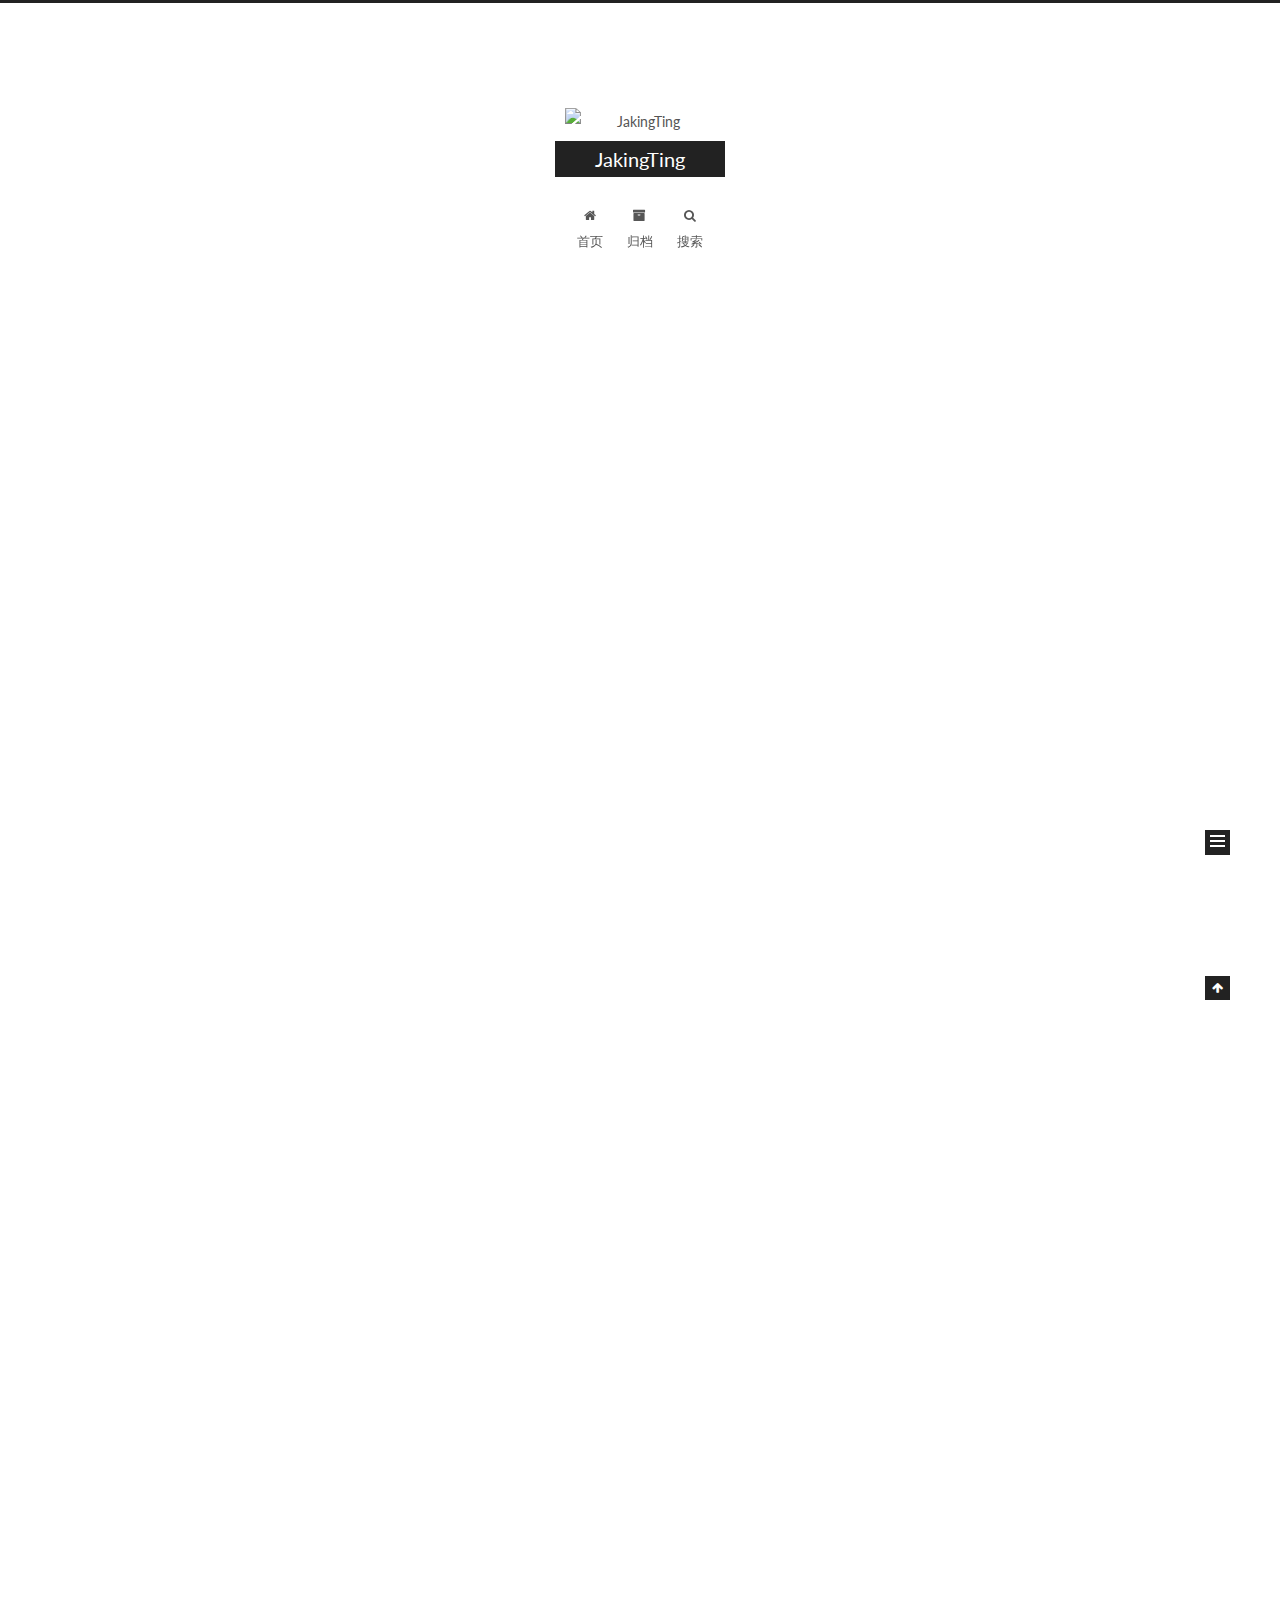
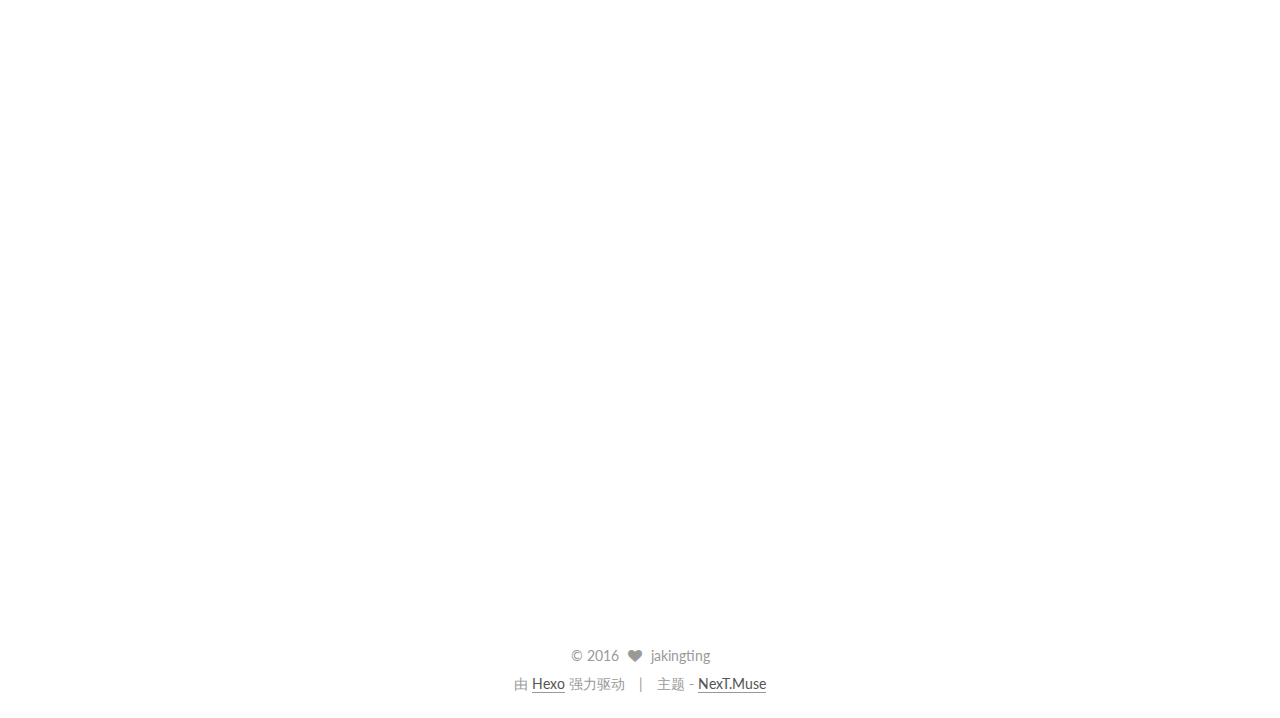
==== commit 25a65f6b: "Site updated: 2016-07-06 17:26:32" ====
--- a/index.html
+++ b/index.html
@@ -246,6 +246,127 @@
           <div id="content" class="content">
             
   <section id="posts" class="posts-expand">
+    
+      
+
+  
+  
+
+  
+  
+  
+
+  <article class="post post-type-normal " itemscope itemtype="http://schema.org/Article">
+
+    
+      <header class="post-header">
+
+        
+        
+          <h1 class="post-title" itemprop="name headline">
+            
+            
+              
+                
+                <a class="post-title-link" href="/2016/07/06/MaterialList源码分析/" itemprop="url">
+                  MaterialList源码分析
+                </a>
+              
+            
+          </h1>
+        
+
+        <div class="post-meta">
+          <span class="post-time">
+            <span class="post-meta-item-icon">
+              <i class="fa fa-calendar-o"></i>
+            </span>
+            <span class="post-meta-item-text">发表于</span>
+            <time itemprop="dateCreated" datetime="2016-07-06T17:24:20+08:00" content="2016-07-06">
+              2016-07-06
+            </time>
+          </span>
+
+          
+
+          
+            
+              <span class="post-comments-count">
+                &nbsp; | &nbsp;
+                <a href="/2016/07/06/MaterialList源码分析/#comments" itemprop="discussionUrl">
+                  <span class="post-comments-count ds-thread-count" data-thread-key="2016/07/06/MaterialList源码分析/" itemprop="commentsCount"></span>
+                </a>
+              </span>
+            
+          
+
+          
+
+          
+          
+             <span id="/2016/07/06/MaterialList源码分析/" class="leancloud_visitors" data-flag-title="MaterialList源码分析">
+               &nbsp; | &nbsp;
+               <span class="post-meta-item-icon">
+                 <i class="fa fa-eye"></i>
+               </span>
+               <span class="post-meta-item-text">阅读次数 </span>
+               <span class="leancloud-visitors-count"></span>
+              </span>
+          
+
+          
+        </div>
+      </header>
+    
+
+
+    <div class="post-body" itemprop="articleBody">
+
+      
+      
+
+      
+        
+          <h1 id="MaterialList源码解析"><a href="#MaterialList源码解析" class="headerlink" title="MaterialList源码解析"></a>MaterialList源码解析</h1><p>项目地址：<a href="https://github.com/dexafree/MaterialList">MaterialList</a>，分析的版本：<a href="https://github.com/dexafree/MaterialList/tree/v3.2.2">v3.2.2</a>，Demo 地址：<a href="https://github.com/dexafree/MaterialList/tree/v3.2.2/app">MaterialList Demo</a></p>
+<p>本文结构</p>
+<ul>
+<li><strong>1、功能介绍</strong></li>
+<li><strong>2、总体设计</strong></li>
+<li><strong>3、详细设计</strong></li>
+<li><strong>4、MaterialList自定义布局</strong></li>
+<li><strong>5、总结</strong></li>
+</ul>
+<hr>
+          <div class="post-more-link text-center">
+            <a class="btn" href="/2016/07/06/MaterialList源码分析/#more" rel="contents">
+              阅读全文 &raquo;
+            </a>
+          </div>
+        
+      
+    </div>
+
+    <div>
+      
+    </div>
+
+    <div>
+      
+    </div>
+
+    <footer class="post-footer">
+      
+
+      
+
+      
+      
+        <div class="post-eof"></div>
+      
+    </footer>
+  </article>
+
+
     
       
 
@@ -529,7 +650,7 @@
         <nav class="site-state motion-element">
           <div class="site-state-item site-state-posts">
             <a href="/archives">
-              <span class="site-state-item-count">2</span>
+              <span class="site-state-item-count">3</span>
               <span class="site-state-item-name">日志</span>
             </a>
           </div>
@@ -539,7 +660,7 @@
           
             <div class="site-state-item site-state-tags">
               
-                <span class="site-state-item-count">3</span>
+                <span class="site-state-item-count">6</span>
                 <span class="site-state-item-name">标签</span>
               
             </div>
--- a/css/main.css
+++ b/css/main.css
@@ -1663,7 +1663,7 @@
   width: 4px;
   height: 4px;
   border-radius: 50%;
-  background: #db5eff;
+  background: #01f530;
 }
 .links-of-blogroll {
   font-size: 13px;
